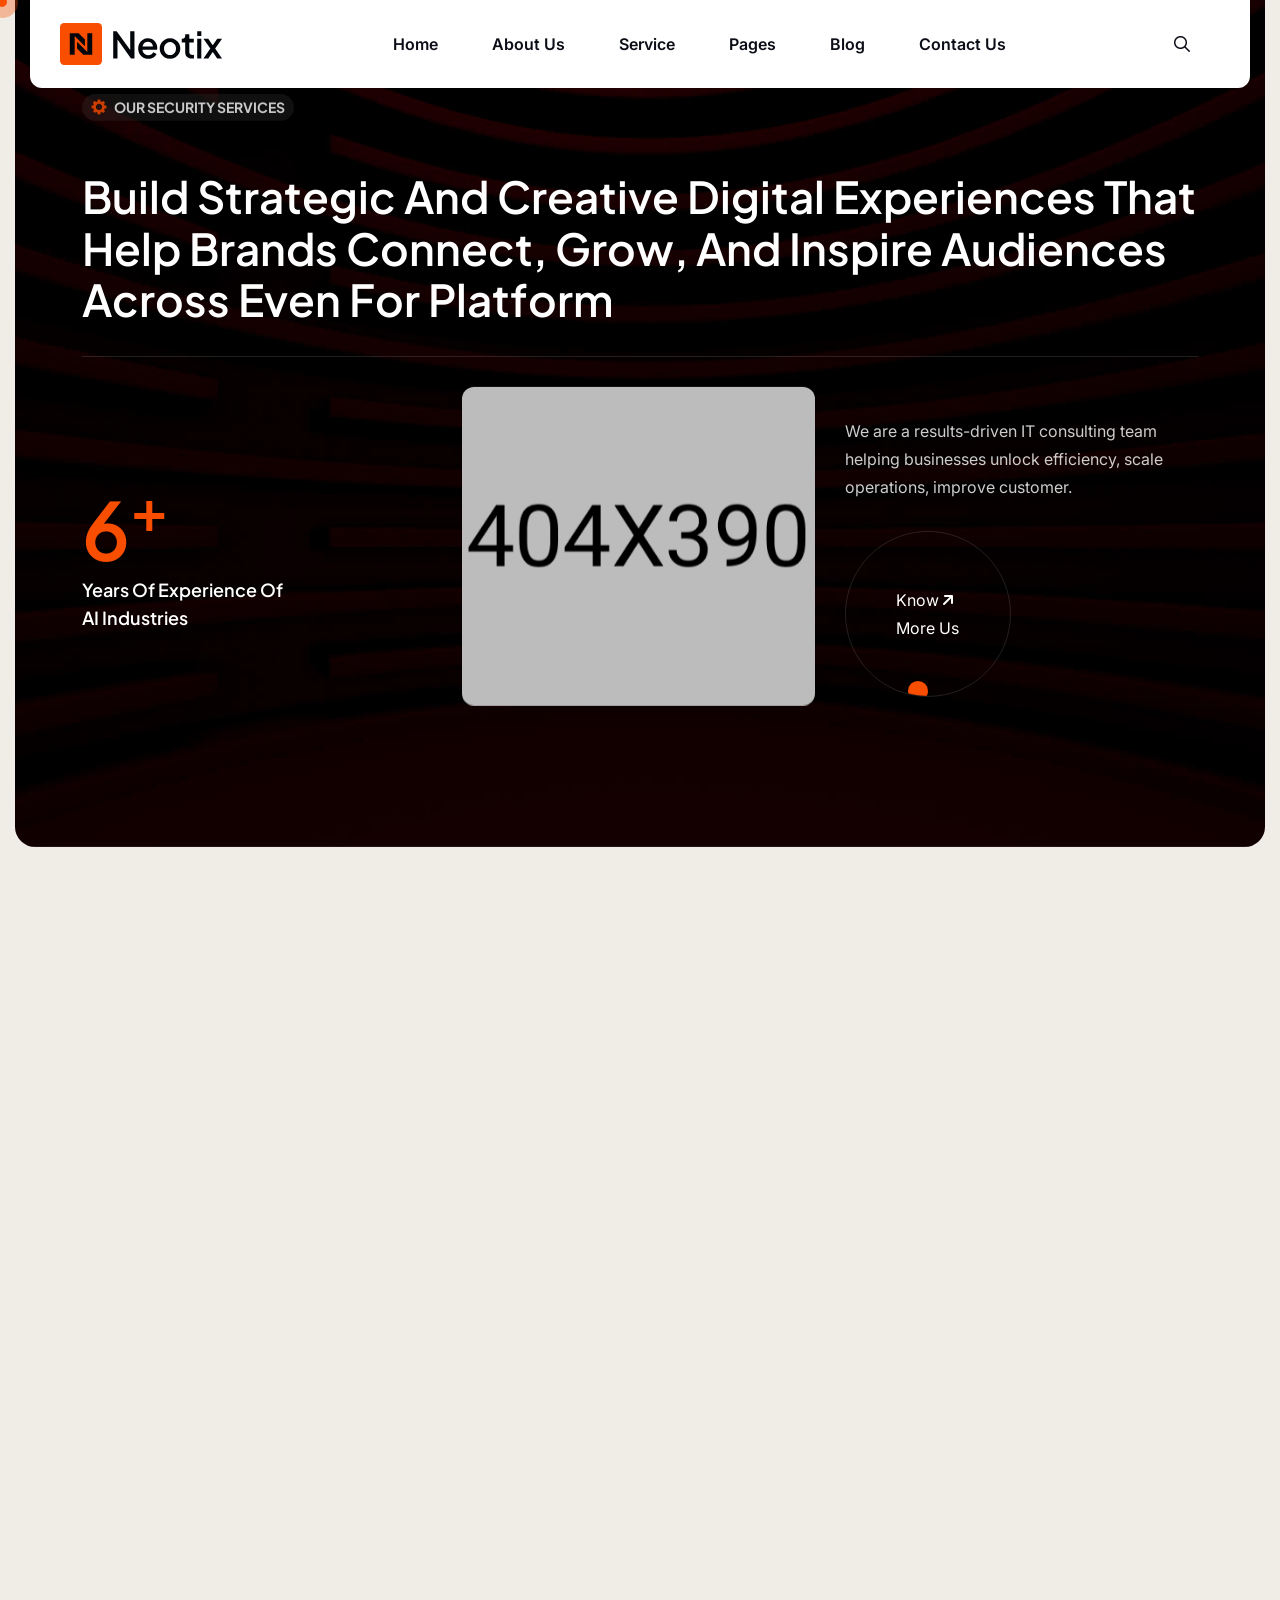
==== buyer-file/neotix/index-4.html @ d34c9cdc "update remove video player" ====
<!DOCTYPE html>
<html lang="en">
    <!--<< Header Area >>-->
    <head>
        <!-- ========== Meta Tags ========== -->
        <meta charset="UTF-8">
        <meta http-equiv="X-UA-Compatible" content="IE=edge">
        <meta name="viewport" content="width=device-width, initial-scale=1">
        <meta name="author" content="Gramentheme">
        <meta name="description" content="Brevon - Multipurpose Business HTML Template">
        <!-- ======== Page title ============ -->
        <title>Neotix - IT Service & Solution HTML Template</title>
        <!--<< Favcion >>-->
        <link rel="shortcut icon" href="assets/img/favicon.svg">
        <!--<< Bootstrap min.css >>-->
        <link rel="stylesheet" href="assets/css/bootstrap.min.css">
        <!--<< All Min Css >>-->
        <link rel="stylesheet" href="assets/css/all.min.css">
        <!--<< Animate.css >>-->
        <link rel="stylesheet" href="assets/css/animate.css">
        <!--<< Magnific Popup.css >>-->
        <link rel="stylesheet" href="assets/css/magnific-popup.css">
        <!--<< MeanMenu.css >>-->
        <link rel="stylesheet" href="assets/css/meanmenu.css">
        <!--<< Swiper Bundle.css >>-->
        <link rel="stylesheet" href="assets/css/swiper-bundle.min.css">
        <!--<< Nice Select.css >>-->
        <link rel="stylesheet" href="assets/css/nice-select.css">
        <!--<< Main.css >>-->
        <link rel="stylesheet" href="assets/css/main.css">
    </head>
    <body>

        <!-- Preloader Start -->
        <div id="preloader" class="preloader">
            <div class="animation-preloader">
                <div class="spinner">                
                </div>
                <div class="txt-loading">
                    <span data-text-preloader="N" class="letters-loading">
                        N
                    </span>
                    <span data-text-preloader="E" class="letters-loading">
                        E
                    </span>
                    <span data-text-preloader="O" class="letters-loading">
                        O
                    </span>
                    <span data-text-preloader="T" class="letters-loading">
                        T
                    </span>
                    <span data-text-preloader="I" class="letters-loading">
                        I
                    </span>
                    <span data-text-preloader="X" class="letters-loading">
                        X
                    </span>
                </div>
                <p class="text-center">Loading</p>
            </div>
            <div class="loader">
                <div class="row">
                    <div class="col-3 loader-section section-left">
                        <div class="bg"></div>
                    </div>
                    <div class="col-3 loader-section section-left">
                        <div class="bg"></div>
                    </div>
                    <div class="col-3 loader-section section-right">
                        <div class="bg"></div>
                    </div>
                    <div class="col-3 loader-section section-right">
                        <div class="bg"></div>
                    </div>
                </div>
            </div>
        </div>

        <!-- Back To Top Start -->
        <button id="back-top" class="back-to-top">
            <i class="fa-regular fa-arrow-up"></i>
        </button>

        <!-- GT MouseCursor Start -->
        <div class="mouseCursor cursor-outer"></div>
        <div class="mouseCursor cursor-inner"></div>

       
         <!-- Offcanvas Area Start -->
        <div class="fix-area">
            <div class="offcanvas__info">
                <div class="offcanvas__wrapper">
                    <div class="offcanvas__content">
                        <div class="offcanvas__top mb-5 d-flex justify-content-between align-items-center">
                            <div class="offcanvas__logo">
                                <a href="index.html">
                                    <img src="assets/img/logo/black-logo.svg" alt="logo-img">
                                </a>
                            </div>
                            <div class="offcanvas__close">
                                <button>
                                <i class="fas fa-times"></i>
                                </button>
                            </div>
                        </div>
                        <p class="text d-none d-xl-block">
                            Nullam dignissim, ante scelerisque the  is euismod fermentum odio sem semper the is erat, a feugiat leo urna eget eros. Duis Aenean a imperdiet risus.
                        </p>
                        <div class="mobile-menu fix mb-3"></div>
                        <div class="offcanvas__contact d-xl-block">
                            <h4 class="d-xl-block">Contact Info</h4>
                            <ul class="d-xl-block">
                                <li class="d-flex align-items-center">
                                    <div class="offcanvas__contact-icon">
                                        <i class="fal fa-map-marker-alt"></i>
                                    </div>
                                    <div class="offcanvas__contact-text">
                                        <a target="_blank" href="#">Main Street, Melbourne, Australia</a>
                                    </div>
                                </li>
                                <li class="d-flex align-items-center">
                                    <div class="offcanvas__contact-icon mr-15">
                                        <i class="fal fa-envelope"></i>
                                    </div>
                                    <div class="offcanvas__contact-text">
                                        <a href="mailto:info@example.com"><span class="mailto:info@example.com">info@example.com</span></a>
                                    </div>
                                </li>
                                <li class="d-flex align-items-center">
                                    <div class="offcanvas__contact-icon mr-15">
                                        <i class="fal fa-clock"></i>
                                    </div>
                                    <div class="offcanvas__contact-text">
                                        <a target="_blank" href="#">Mod-friday, 09am -05pm</a>
                                    </div>
                                </li>
                                <li class="d-flex align-items-center">
                                    <div class="offcanvas__contact-icon mr-15">
                                        <i class="far fa-phone"></i>
                                    </div>
                                    <div class="offcanvas__contact-text">
                                        <a href="tel:+11002345909">+11002345909</a>
                                    </div>
                                </li>
                            </ul>
                            <div class="social-icon d-flex align-items-center">
                                <a href="#"><i class="fab fa-facebook-f"></i></a>
                                <a href="#"><i class="fab fa-twitter"></i></a>
                                <a href="#"><i class="fab fa-youtube"></i></a>
                                <a href="#"><i class="fab fa-linkedin-in"></i></a>
                            </div>
                        </div>
                    </div>
                </div>
            </div>
        </div>
        <div class="offcanvas__overlay"></div>

        <!-- Header Section Start -->
        <header id="header-sticky" class="header-1 header-2 header-3 header-4">
            <div class="container-fluid">
                <div class="mega-menu-wrapper">
                    <div class="header-main">
                        <div class="header-left">
                            <div class="logo">
                            <a href="index.html" class="header-logo-4">
                                <img src="assets/img/logo/black-logo.svg" alt="logo-img">
                            </a>
                        </div>
                        </div>
                        <div class="mean__menu-wrapper">
                                <div class="main-menu">
                                    <nav id="mobile-menu">
                                        <ul>
                                            <li class="has-dropdown active menu-thumb">
                                                <a href="index.html">
                                                    Home 
                                                </a>
                                                <ul class="submenu has-homemenu">
                                                    <li>
                                                        <div class="homemenu-items">
                                                            <div class="homemenu">
                                                                <div class="homemenu-thumb">
                                                                    <img src="assets/img/header/home-1.jpg" alt="img">
                                                                    <div class="demo-button">
                                                                         <a href="index.html" class="theme-btn">
                                                                            Multi Page 
                                                                        </a>
                                                                    </div>
                                                                </div>
                                                                <div class="homemenu-content text-center">
                                                                        <h4 class="homemenu-title">
                                                                      IT Solution
                                                                    </h4>
                                                                </div>
                                                            </div>
                                                            <div class="homemenu">
                                                                <div class="homemenu-thumb mb-15">
                                                                    <img src="assets/img/header/home-2.jpg" alt="img">
                                                                    <div class="demo-button">
                                                                        <a href="index-2.html" class="theme-btn">
                                                                            Multi Page 
                                                                        </a>
                                                                    </div>
                                                                </div>
                                                                <div class="homemenu-content text-center">
                                                                        <h4 class="homemenu-title">
                                                                       IT Consulting
                                                                    </h4>
                                                                </div>
                                                            </div>
                                                            <div class="homemenu">
                                                                <div class="homemenu-thumb mb-15">
                                                                    <img src="assets/img/header/home-3.jpg" alt="img">
                                                                    <div class="demo-button">
                                                                        <a href="index-3.html" class="theme-btn">
                                                                            Multi Page 
                                                                        </a>
                                                                    </div>
                                                                </div>
                                                                <div class="homemenu-content text-center">
                                                                    <h4 class="homemenu-title">
                                                                       Cyber Security
                                                                    </h4>
                                                                </div>
                                                            </div>
                                                            <div class="homemenu">
                                                                <div class="homemenu-thumb mb-15">
                                                                    <img src="assets/img/header/home-4.jpg" alt="img">
                                                                    <div class="demo-button">
                                                                        <a href="index-4.html" class="theme-btn">
                                                                            Multi Page 
                                                                        </a>
                                                                    </div>
                                                                </div>
                                                                <div class="homemenu-content text-center">
                                                                    <h4 class="homemenu-title">
                                                                       Ai
                                                                    </h4>
                                                                </div>
                                                            </div>
                                                        </div>
                                                    </li>
                                                </ul>
                                            </li>
                                            <li class="has-dropdown active d-xl-none">
                                                <a href="index.html" class="border-none">
                                                Home
                                                </a>
                                                <ul class="submenu">
                                                    <li><a href="index.html">Home 01</a></li>
                                                    <li><a href="index-2.html">Home 02</a></li>
                                                    <li><a href="index-3.html">Home 03</a></li>
                                                    <li><a href="index-4.html">Home 04</a></li>
                                                </ul>
                                            </li>
                                             <li>
                                                <a href="about.html">About Us</a>
                                                </li>
                                                    <li class="has-dropdown">
                                                    <a href="service-details.html">
                                                        Service
                                                    </a>
                                                    <ul class="submenu">
                                                        <li><a href="service.html"> Our Service</a></li>
                                                        <li><a href="service-details.html">Service Details</a></li>
                                                    </ul>
                                                </li>
                                             <li class="has-dropdown">
                                                <a href="news-details.html">
                                                    Pages
                                                </a>
                                                <ul class="submenu">
                                                    
<li>
                                                        <a href="project-details.html">
                                                            Portfolio
                                                            <i class="fas fa-angle-right"></i>
                                                        </a>
                                                        <ul class="submenu">
                                                            <li><a href="project.html">Our Portfolio</a></li>
                                                            <li>
                                                                <a href="project-details.html">Portfolio Details</a>
                                                            </li>
                                                        </ul>
                                                    </li>
                                                    <li class="has-dropdown">
                                                        <a href="team-details.html">
                                                            Team
                                                            <i class="fas fa-angle-right"></i>
                                                        </a>
                                                        <ul class="submenu">
                                                            <li><a href="team.html">Our Team</a></li>
                                                            <li><a href="team-details.html">Team Details</a></li>
                                                        </ul>
                                                    </li>
                                                    <li><a href="pricing.html">Our Pricing</a></li>
                                                    <li><a href="faq.html">Our Faq</a></li>
                                                    <li><a href="404.html">404 Page</a></li>
                                                </ul>
                                            </li>
                                           <li>
                                                <a href="news-details.html">
                                                    Blog
                                                </a>
                                                <ul class="submenu">
                                                    <li><a href="news-grid.html">Blog Grid</a></li>
                                                    <li><a href="news.html">Blog Standard</a></li>
                                                    <li><a href="news-details.html">Blog Details</a></li>
                                                </ul>
                                            </li>
                                            <li>
                                                <a href="contact.html">Contact Us</a>
                                            </li>
                                        </ul>
                                    </nav>
                                </div>
                            </div> 
                          <div class="header-right d-flex justify-content-end align-items-center">
                            <div class="menu_search">
                                <button class="search_btn"><i class="far fa-search"></i></button>
                            </div>
                            <div class="header-btn">
                                <div class="header-button">
                                <a href="contact.html" class="theme-btn">
                                   Get In Touch <i class="fa-solid fa-arrow-up-right"></i>
                                </a>
                            </div>
                            <div class="header__hamburger d-xl-none my-auto">
                                <div class="sidebar__toggle">
                                    <i class="fas fa-bars"></i>
                                </div>
                              </div>
                            </div>
                        </div>
                    </div>
                </div>
            </div>
        </header>

        <!-- start: Search Popup -->
        <div class="search_popup">
            <div class="container">
            <div class="row">
                <div class="col-xxl-12">
                <div class="search_wrapper">
                    <div class="search_top d-flex align-items-center">
                    <div class="search_logo">
                        <a href="index.html">
                        <img src="assets/img/logo/white-logo.svg" alt="img">
                        </a>
                    </div>
                    <div class="search_close">
                        <button type="button" class="search_close_btn">
                        <i class="fa-thin fa-times"></i>
                        </button>
                    </div>
                    </div>
                    <div class="search_form">
                    <form action="#">
                        <div class="search_input">
                        <input class="search-input-field" type="text" placeholder="Type here to search...">
                        <span class="search-focus-border"></span>
                        <button type="submit">
                            <svg width="20" height="20" viewBox="0 0 20 20" fill="none" xmlns="http://www.w3.org/2000/svg">
                            <path
                                d="M9.55 18.1C14.272 18.1 18.1 14.272 18.1 9.55C18.1 4.82797 14.272 1 9.55 1C4.82797 1 1 4.82797 1 9.55C1 14.272 4.82797 18.1 9.55 18.1Z"
                                stroke="currentColor" stroke-width="1.5" stroke-linecap="round" stroke-linejoin="round" />
                            <path d="M19.0002 19.0002L17.2002 17.2002" stroke="currentColor" stroke-width="1.5"
                                stroke-linecap="round" stroke-linejoin="round" />
                            </svg>
                        </button>
                        </div>
                    </form>
                    </div>
                </div>
                </div>
            </div>
            </div>
        </div>
        <div class="search-popup-overlay"></div>

        
        <div id="smooth-wrapper">
            <div id="smooth-content">

                
                 <!-- Hero Section Start -->
                <section class="hero-section hero-4 fix">
                    <div class="hero-shape">
                        <img src="assets/img/home-4/hero/shape.png" alt="img">
                    </div>
                    <div class="container">
                        <div class="row g-4 justify-content-center">
                            <div class="col-lg-10">
                                <div class="hero-content">
                                    <span class="sub">
                                        <img src="assets/img/home-4/hero/star.png" alt="img">
                                        our security services
                                    </span>
                                    <h1>
                                        Transforming ideas into <span>intelligent</span> <b>product</b>
                                    </h1>
                                    <p>
                                        Unlock the power of artificial intelligence to accelerate innovation.Our systems analyze, adapt, and deliver results that truly matter.
                                    </p>
                                    <div class="hero-button">
                                        <a href="contact.html" class="theme-btn">
                                            Get started now <i class="fa-solid fa-arrow-up-right"></i>
                                        </a>
                                        <a href="contact.html" class="theme-btn style-btn">
                                            Let’s talk <i class="fa-solid fa-arrow-up-right"></i>
                                        </a>
                                    </div>
                                </div>
                            </div>
                        </div>
                    </div>
                </section>

                <!-- Marque-Bg Section Start -->
                <div class="marque-bg-section-4 bg-cover" style="background-image: url(assets/img/home-4/hero/bg.jpg);">
                    <div class="marquee">
                        <div class="marquee-group">
                             <div class="hover-image bg-cover" style="background-image: url('assets/img/home-4/hero/ball.png');"></div>
                            <div class="text">
                                <img src="assets/img/home-4/hero/star-2.png" alt="img">
                                Consulting
                            </div>
                            <div class="text">
                                <img src="assets/img/home-4/hero/star-2.png" alt="img">
                                Technology
                            </div>
                            <div class="text">
                                <img src="assets/img/home-4/hero/star-2.png" alt="img">
                                Innovation
                            </div>
                        </div>
                        <div class="marquee-group">
                             <div class="hover-image bg-cover" style="background-image: url('assets/img/home-4/hero/ball.png');"></div>
                            <div class="text">
                                <img src="assets/img/home-4/hero/star-2.png" alt="img">
                                Consulting
                            </div>
                            <div class="text">
                                <img src="assets/img/home-4/hero/star-2.png" alt="img">
                                Technology
                            </div>
                            <div class="text">
                                <img src="assets/img/home-4/hero/star-2.png" alt="img">
                                Innovation
                            </div>
                        </div>
                        <div class="marquee-group">
                             <div class="hover-image bg-cover" style="background-image: url('assets/img/home-4/hero/ball.png');"></div>
                            <div class="text">
                                <img src="assets/img/home-4/hero/star-2.png" alt="img">
                                Consulting
                            </div>
                            <div class="text">
                                <img src="assets/img/home-4/hero/star-2.png" alt="img">
                                Technology
                            </div>
                            <div class="text">
                                <img src="assets/img/home-4/hero/star-2.png" alt="img">
                                Innovation
                            </div>
                        </div>
                        <div class="marquee-group">
                             <div class="hover-image bg-cover" style="background-image: url('assets/img/home-4/hero/ball.png');"></div>
                            <div class="text">
                                <img src="assets/img/home-4/hero/star-2.png" alt="img">
                                Consulting
                            </div>
                            <div class="text">
                                <img src="assets/img/home-4/hero/star-2.png" alt="img">
                                Technology
                            </div>
                            <div class="text">
                                <img src="assets/img/home-4/hero/star-2.png" alt="img">
                                Innovation
                            </div>
                        </div>
                        <div class="marquee-group">
                             <div class="hover-image bg-cover" style="background-image: url('assets/img/home-4/hero/ball.png');"></div>
                            <div class="text">
                                <img src="assets/img/home-4/hero/star-2.png" alt="img">
                                Consulting
                            </div>
                            <div class="text">
                                <img src="assets/img/home-4/hero/star-2.png" alt="img">
                                Technology
                            </div>
                            <div class="text">
                                <img src="assets/img/home-4/hero/star-2.png" alt="img">
                                Innovation
                            </div>
                        </div>
                    </div>
                </div>

                <!-- Service Section Start -->
                <section class="service-section-4 section-padding fix">
                    <div class="container">
                        <div class="service-wrapper-4">
                            <div class="row g-4 align-items-center">
                                <div class="col-lg-4">
                                    <div class="service-left-content">
                                        <div class="section-title mb-0">
                                            <span class="sub-title wow fadeInUp">
                                                <img src="assets/img/home-4/hero/setting.png" alt="img">
                                                our security services
                                            </span>
                                            <h2 class="text-anim">
                                                Strengening Your Secu Posture
                                            </h2>
                                        </div>
                                        <p class="text">
                                            Businesses to thrive in changing digital world. With over a decade.
                                        </p>
                                        <a href="service-details.html" class="theme-btn">
                                            Know more us <i class="fa-solid fa-arrow-up-right"></i>
                                        </a>
                                    </div>
                                </div>
                                <div class="col-lg-8">
                                    <div class="row g-4">
                                        <div class="col-lg-6 col-md-6">
                                            <div class="service-card-items-4">
                                                <div class="icon">
                                                    <img src="assets/img/home-4/icon/01.svg" alt="img">
                                                </div>
                                                <div class="content">
                                                    <h3>
                                                        <a href="service-details.html">Threat detection</a>
                                                    </h3>
                                                    <p>
                                                        Early identification of suspicious activities across your system. Our intelligent monitoring engine constantly scans networks and endpoints to detect malware.
                                                    </p>
                                                </div>
                                            </div>
                                        </div>
                                        <div class="col-lg-6 col-md-6">
                                            <div class="service-card-items-4">
                                                <div class="icon">
                                                    <img src="assets/img/home-4/icon/02.svg" alt="img">
                                                </div>
                                                <div class="content">
                                                    <h3><a href="service-details.html">Data encryption</a></h3>
                                                    <p>
                                                        Protect sensitive data with enterprise-grade encryption. We secure every file, transaction, and communication channel so your information stays unreadable.
                                                    </p>
                                                </div>
                                            </div>
                                        </div>
                                        <div class="col-lg-6 col-md-6">
                                            <div class="service-card-items-4">
                                                <div class="icon">
                                                    <img src="assets/img/home-4/icon/03.svg" alt="img">
                                                </div>
                                                <div class="content">
                                                    <h3>
                                                        <a href="service-details.html">Vulnerability management</a>
                                                    </h3>
                                                    <p>
                                                        Stay ahead of cyber risks with automated vulnerability scanning and patching. We identify system weaknesses, outdated software, and potential.
                                                    </p>
                                                </div>
                                            </div>
                                        </div>
                                        <div class="col-lg-6 col-md-6">
                                            <div class="service-card-items-4">
                                                <div class="icon">
                                                    <img src="assets/img/home-4/icon/04.svg" alt="img">
                                                </div>
                                                <div class="content">
                                                    <h3>
                                                        <a href="service-details.html">Access control</a>
                                                    </h3>
                                                    <p>
                                                        Define who gets access to what—with precision. Our advanced access control system uses multi-factor authentication, role-based permissions, and continuous.
                                                    </p>
                                                </div>
                                            </div>
                                        </div>
                                    </div>
                                </div>
                            </div>
                        </div>
                    </div>
                </section>
    
                <!-- Brand Section Start -->
                <div class="brand-section-4">
                    <div class="swiper brand-slider">
                        <div class="swiper-wrapper">
                            <div class="swiper-slide">
                                <div class="brand-box-1">
                                <span class="brand-img-1">
                                    <img src="assets/img/home-1/brand/brand-1.png" alt="img">
                                </span>
                                <span class="brand-img-1">
                                    <img src="assets/img/home-1/brand/brand-1.png" alt="img">
                                </span>
                                </div>
                            </div>
                             <div class="swiper-slide">
                                <div class="brand-box-1">
                                <span class="brand-img-1">
                                    <img src="assets/img/home-1/brand/brand-2.png" alt="img">
                                </span>
                                <span class="brand-img-1">
                                    <img src="assets/img/home-1/brand/brand-2.png" alt="img">
                                </span>
                                </div>
                            </div>
                             <div class="swiper-slide">
                                <div class="brand-box-1">
                                <span class="brand-img-1">
                                    <img src="assets/img/home-1/brand/brand-3.png" alt="img">
                                </span>
                                <span class="brand-img-1">
                                    <img src="assets/img/home-1/brand/brand-3.png" alt="img">
                                </span>
                                </div>
                            </div>
                             <div class="swiper-slide">
                                <div class="brand-box-1">
                                <span class="brand-img-1">
                                    <img src="assets/img/home-1/brand/brand-4.png" alt="img">
                                </span>
                                <span class="brand-img-1">
                                    <img src="assets/img/home-1/brand/brand-4.png" alt="img">
                                </span>
                                </div>
                            </div>
                             <div class="swiper-slide">
                                <div class="brand-box-1">
                                <span class="brand-img-1">
                                    <img src="assets/img/home-1/brand/brand-5.png" alt="img">
                                </span>
                                <span class="brand-img-1">
                                    <img src="assets/img/home-1/brand/brand-5.png" alt="img">
                                </span>
                                </div>
                            </div>
                             <div class="swiper-slide">
                                <div class="brand-box-1">
                                <span class="brand-img-1">
                                    <img src="assets/img/home-1/brand/brand-6.png" alt="img">
                                </span>
                                <span class="brand-img-1">
                                    <img src="assets/img/home-1/brand/brand-6.png" alt="img">
                                </span>
                                </div>
                            </div>
                        </div>
                    </div>
                </div>

                <!-- About Section Start -->
                <section class="about-section-4 section-padding fix bg-cover" style="background-image: url(assets/img/home-4/about-bg.jpg);">
                    <div class="container">
                        <div class="section-title">
                            <span class="sub-title style-2 text-white wow fadeInUp">
                                <img src="assets/img/home-1/hero/setting.png" alt="img">
                                our security services
                            </span>
                            <h2 class="text-white tx-title sec_title  tz-itm-title tz-itm-anim">
                                Build Strategic And Creative Digital <br> Experiences That Help Brands Connect, <br> Grow, And Inspire Audiences Across <br> Even For Platform
                            </h2>
                        </div>
                        <div class="about-wrapper-4">
                            <div class="row g-4 align-items-center">
                                <div class="col-xl-4 col-lg-3">
                                    <div class="count-item">
                                        <h2><span class="count">20</span><sup>+</sup></h2>
                                        <h5>
                                            Years of Experience of <br> AI Industries
                                        </h5>
                                    </div>
                                </div>
                                <div class="col-xl-8 col-lg-9">
                                    <div class="about-right-item">
                                        <div class="about-image">
                                            <img data-speed=".8" src="assets/img/home-4/about.jpg" alt="img">
                                        </div>
                                        <div class="content">
                                            <p>
                                                We are a results-driven IT consulting team helping businesses unlock efficiency, scale operations, improve customer.
                                            </p>
                                            <a class="theme-btn-main hover-text-heading tw-hover-btn" href="about.html">
                                                <span class="theme-btn-text"> Know <span class="theme-btn-icon">
                                                    <i class="fa-solid fa-arrow-up-right"></i>
                                                </span> <br> More Us </span>
                                                <i class="tw-btn-circle-dot"></i>
                                            </a>
                                        </div>
                                    </div>
                                </div>
                            </div>
                        </div>
                    </div>
                </section>

                <!-- Pricing Section Start -->
                <section class="pricing-section-4 section-padding fix">
                    <div class="container">
                        <div class="section-title-area">
                            <div class="section-title mb-0">
                                <span class="sub-title wow fadeInUp">
                                    <img src="assets/img/home-1/hero/setting.png" alt="img">
                                    Our Pricing
                                </span>
                                <h2 class="text-anim">
                                    Crafting Web Experiences <br> With AI Power.
                                </h2>
                            </div>
                            <div class="content">
                                <p class="mb-3">
                                    Businesses to thrive in changing digital <br> world. With over a decade.
                                </p>
                                <a href="pricing.html" class="theme-btn">
                                   Know more us <i class="fa-solid fa-arrow-up-right"></i>
                                </a>
                            </div>
                        </div>
                        <div class="row g-4"> <div class="col-xl-3 col-lg-6 col-md-6 d-flex">
        <div class="pricing-card-items-4 d-flex flex-column w-100">
            <div class="pricing-header">
                <h3>Software solution</h3>
                <p>Early identification of suspicious activi across your system. Our intelligent monitoring engine constantly scans networks.</p>
            </div>
            <div class="flex-grow-1"> <ul class="pricing-list">
                    <li>Application development</li>
                    <li>Mobile app development</li>
                    <li>SaaS product development</li>
                    <li>Enterprise software</li>
                    <li>API development</li>
                </ul>
            </div>
            <div class="pricing-button mt-4"> <a href="pricing.html" class="theme-btn">
                    Get started today <i class="fa-solid fa-arrow-up-right"></i>
                </a>
            </div>
        </div>
    </div>

    <div class="col-xl-3 col-lg-6 col-md-6 d-flex">
        <div class="pricing-card-items-4 d-flex flex-column w-100">
            <div class="pricing-header">
                <h3>Tech solution</h3>
                <p>Early identification of suspicious activi across your system. Our intelligent monitoring engine constantly scans networks.</p>
            </div>
            <div class="flex-grow-1">
                <ul class="pricing-list">
                    <li>Application development</li>
                    <li>Mobile app development</li>
                    <li>SaaS product development</li>
                    <li>Enterprise software</li>
                    <li>API development</li>
                </ul>
            </div>
            <div class="pricing-button mt-4">
                <a href="pricing.html" class="theme-btn">
                    Get started today <i class="fa-solid fa-arrow-up-right"></i>
                </a>
            </div>
        </div>
    </div>

    <div class="col-xl-3 col-lg-6 col-md-6 d-flex">
        <div class="pricing-card-items-4 d-flex flex-column w-100">
            <div class="pricing-header">
                <h3>IT consulting</h3>
                <p>Early identification of suspicious activi across your system. Our intelligent monitoring engine constantly scans networks.</p>
            </div>
            <div class="flex-grow-1">
                <ul class="pricing-list">
                    <li>Application development</li>
                    <li>Mobile app development</li>
                    <li>SaaS product development</li>
                    <li>Enterprise software</li>
                    <li>API development</li>
                </ul>
            </div>
            <div class="pricing-button mt-4">
                <a href="pricing.html" class="theme-btn">
                    Get started today <i class="fa-solid fa-arrow-up-right"></i>
                </a>
            </div>
        </div>
    </div>

    <div class="col-xl-3 col-lg-6 col-md-6 d-flex">
        <div class="pricing-card-items-4 d-flex flex-column w-100">
            <div class="pricing-header">
                <h3>Cloud Services</h3>
                <p>Robust cloud infrastructure and management to ensure your business stays online and scales effortlessly.</p>
            </div>
            <div class="flex-grow-1">
                <ul class="pricing-list">
                    <li>Cloud Migration</li>
                    <li>AWS/Azure Management</li>
                    <li>Cloud Security</li>
                    <li>Server Maintenance</li>
                    <li>Backup Solutions</li>
                </ul>
            </div>
            <div class="pricing-button mt-4">
                <a href="pricing.html" class="theme-btn">
                    Get started today <i class="fa-solid fa-arrow-up-right"></i>
                </a>
            </div>
        </div>
    </div>

</div>
                    </div>
                </section>

            

                <!-- Testimonial Section Start -->
                <section class="testimonial-section-4 section-padding fix pb-0">
                    <div class="container">
                        <div class="section-title text-center">
                            <span class="sub-title wow fadeInUp">
                                <img src="assets/img/home-1/hero/setting.png" alt="img">
                                    CLIENT TESTIMONIALS
                            </span>
                            <h2 class="text-anim">
                                Crafting Web Experiences <br> with AI Power.
                            </h2>
                        </div>
                    </div>
                    <div class="array-button">
                        <button class="array-prev"><i class="fa-solid fa-chevron-left"></i></button>
                        <button class="array-next"><i class="fa-solid fa-chevron-right"></i></button>
                    </div>
                    <div class="swiper testimonial-slider-4">
                        <div class="swiper-wrapper">
                            <div class="swiper-slide">
                                <div class="testimonial-box-item-4">
                                    <div class="info-item">
                                        <img src="assets/img/home-1/client.jpg" alt="img">
                                        <div class="content">
                                            <h4>Dianne Russell</h4>
                                            <span>Brand Manager</span>
                                        </div>
                                    </div>
                                    <p>
                                        “Businesses to thrive in changing digital world. With over a decade systems that drive growth an efficiency. From IT consulting. Businesses to thrive in changing digital world. With over a decade systems that drive.”
                                    </p>
                                    <div class="star">
                                        <i class="fa-solid fa-star"></i>
                                        <i class="fa-solid fa-star"></i>
                                        <i class="fa-solid fa-star"></i>
                                        <i class="fa-solid fa-star"></i>
                                        <i class="fa-solid fa-star"></i>
                                    </div>
                                </div>
                            </div>
                            <div class="swiper-slide">
                                <div class="testimonial-box-item-4">
                                    <div class="info-item">
                                        <img src="assets/img/home-1/client-1.jpg" alt="img">
                                        <div class="content">
                                            <h4>Dianne Russell</h4>
                                            <span>Brand Manager</span>
                                        </div>
                                    </div>
                                    <p>
                                        “Businesses to thrive in changing digital world. With over a decade systems that drive growth an efficiency. From IT consulting. Businesses to thrive in changing digital world. With over a decade systems that drive.”
                                    </p>
                                    <div class="star">
                                        <i class="fa-solid fa-star"></i>
                                        <i class="fa-solid fa-star"></i>
                                        <i class="fa-solid fa-star"></i>
                                        <i class="fa-solid fa-star"></i>
                                        <i class="fa-solid fa-star"></i>
                                    </div>
                                </div>
                            </div>
                            <div class="swiper-slide">
                                <div class="testimonial-box-item-4">
                                    <div class="info-item">
                                        <img src="assets/img/home-1/client.jpg" alt="img">
                                        <div class="content">
                                            <h4>Dianne Russell</h4>
                                            <span>Brand Manager</span>
                                        </div>
                                    </div>
                                    <p>
                                        “Businesses to thrive in changing digital world. With over a decade systems that drive growth an efficiency. From IT consulting. Businesses to thrive in changing digital world. With over a decade systems that drive.”
                                    </p>
                                    <div class="star">
                                        <i class="fa-solid fa-star"></i>
                                        <i class="fa-solid fa-star"></i>
                                        <i class="fa-solid fa-star"></i>
                                        <i class="fa-solid fa-star"></i>
                                        <i class="fa-solid fa-star"></i>
                                    </div>
                                </div>
                            </div>
                            <div class="swiper-slide">
                                <div class="testimonial-box-item-4">
                                    <div class="info-item">
                                        <img src="assets/img/home-1/client-1.jpg" alt="img">
                                        <div class="content">
                                            <h4>Dianne Russell</h4>
                                            <span>Brand Manager</span>
                                        </div>
                                    </div>
                                    <p>
                                        “Businesses to thrive in changing digital world. With over a decade systems that drive growth an efficiency. From IT consulting. Businesses to thrive in changing digital world. With over a decade systems that drive.”
                                    </p>
                                    <div class="star">
                                        <i class="fa-solid fa-star"></i>
                                        <i class="fa-solid fa-star"></i>
                                        <i class="fa-solid fa-star"></i>
                                        <i class="fa-solid fa-star"></i>
                                        <i class="fa-solid fa-star"></i>
                                    </div>
                                </div>
                            </div>
                        </div>
                         <div class="swiper-dot">
                            <div class="dot"></div>
                        </div>
                    </div>
                </section>

                <!-- Project Section Start -->
                <section class="project-section-4 section-padding fix">
                    <div class="container">
                        <div class="section-title">
                            <span class="sub-title wow fadeInUp mb-0">
                                <img src="assets/img/home-1/hero/setting.png" alt="img">
                                our security services
                            </span>
                            <h2 class="text-anim">
                                Explore Latest <br> Creation.
                            </h2>
                        </div>
                        <div class="project-card-wrapper-4">
                            <div class="row">
                                <div class="col-xl-12">
                                    <div class="project-card-items-4 bg-cover" style="background-image: url(assets/img/home-4/project/01.jpg);">
                                        <div class="project-box">
                                            <h3>
                                                <a href="project-details.html">Digital desk</a>
                                            </h3>
                                            <p>
                                                Businesses to thrive in changing digital world. With over a decade systems that drive growth an efficienc digital world.
                                            </p>
                                            <a href="project-details.html" class="arrow-icon">
                                                <i class="fa-solid fa-arrow-up-right"></i>
                                            </a>
                                        </div>
                                    </div>
                                    <div class="project-card-items-4 bg-cover" style="background-image: url(assets/img/home-4/project/02.jpg);">
                                        <div class="project-box">
                                            <h3>
                                                <a href="project-details.html">Smart connect</a>
                                            </h3>
                                            <p>
                                                Businesses to thrive in changing digital world. With over a decade systems that drive growth an efficienc digital world.
                                            </p>
                                            <a href="project-details.html" class="arrow-icon">
                                                <i class="fa-solid fa-arrow-up-right"></i>
                                            </a>
                                        </div>
                                    </div>
                                    <div class="project-card-items-4 bg-cover" style="background-image: url(assets/img/home-4/project/03.jpg);">
                                        <div class="project-box">
                                            <h3>
                                                <a href="project-details.html">Modern route</a>
                                            </h3>
                                            <p>
                                                Businesses to thrive in changing digital world. With over a decade systems that drive growth an efficienc digital world.
                                            </p>
                                            <a href="project-details.html" class="arrow-icon">
                                                <i class="fa-solid fa-arrow-up-right"></i>
                                            </a>
                                        </div>
                                    </div>
                                </div>
                            </div>
                        </div>
                    </div>
                </section>

                 <!-- Faq Section-3 Start -->
               <section class="faq-section section-padding fix">
                   <div class="container">
                       <div class="faq-wrapper-3">
                           <div class="row g-4">
                                <div class="col-lg-4">
                                    <div class="faq-content">
                                        <div class="section-title mb-0">
                                            <span class="sub-title wow fadeInUp">
                                                <img src="assets/img/home-1/hero/setting.png" alt="img">
                                                Our Faq
                                            </span>
                                            <h2 class="text-anim">
                                                FAQ
                                            </h2>
                                        </div>
                                        <p class="text wow fadeInUp" data-wow-delay=".3s">
                                            We are a results-driven IT consulting team helping businesses unlock efficiency.
                                        </p>
                                        <a href="contact.html" class="link-btn wow fadeInUp" data-wow-delay=".5s">
                                            Contact us
                                            <i class="fa-solid fa-arrow-up-right"></i>
                                        </a>
                                    </div>
                                </div>
                                <div class="col-lg-8">
                                    <div class="faq-items-3">
                                        <div class="accordion" id="accordionExample">
                                            <div class="accordion-item wow fadeInUp" data-wow-delay=".3s">
                                                <h2 class="accordion-header" id="headingOne">
                                                    <button class="accordion-button" type="button" data-bs-toggle="collapse"
                                                        data-bs-target="#collapseOne" aria-expanded="true" aria-controls="collapseOne">
                                                    1.  What services does an IT solutions company provide?
                                                    </button>
                                                </h2>
                                                <div id="collapseOne" class="accordion-collapse collapse show"
                                                    aria-labelledby="headingOne" data-bs-parent="#accordionExample" role="region">
                                                    <div class="accordion-body">
                                                        <p>
                                                        IT solution companies offer services like software development, website design, cloud solutions, cybersecurity, IT consulting, network setup, server management, and ongoing technical support. IT solution companies offer services like software development, website design, cloud solutions, cybersecurity, IT consulting, network setup, server management, and ongoing technical support.
                                                        </p>
                                                    </div>
                                                </div>
                                            </div>
                                            <div class="accordion-item wow fadeInUp" data-wow-delay=".5s">
                                                <h2 class="accordion-header" id="headingTwo">
                                                    <button class="accordion-button collapsed" type="button" data-bs-toggle="collapse"
                                                        data-bs-target="#collapseTwo" aria-expanded="false" aria-controls="collapseTwo">
                                                        2. Why does my business need IT support?
                                                    </button>
                                                </h2>
                                                <div id="collapseTwo" class="accordion-collapse collapse" aria-labelledby="headingTwo"
                                                    data-bs-parent="#accordionExample" role="region">
                                                    <div class="accordion-body">
                                                        <p>
                                                        IT solution companies offer services like software development, website design, cloud solutions, cybersecurity, IT consulting, network setup, server management, and ongoing technical support. IT solution companies offer services like software development, website design, cloud solutions, cybersecurity, IT consulting, network setup, server management, and ongoing technical support.
                                                        </p>
                                                    </div>
                                                </div>
                                            </div>
                                            <div class="accordion-item wow fadeInUp" data-wow-delay=".7s">
                                                <h2 class="accordion-header" id="headingthree">
                                                    <button class="accordion-button collapsed" type="button" data-bs-toggle="collapse"
                                                        data-bs-target="#collapsethree" aria-expanded="false"
                                                        aria-controls="collapsethree">
                                                        3. How can IT solutions improve my business productivity?
                                                    </button>
                                                </h2>
                                                <div id="collapsethree" class="accordion-collapse collapse"
                                                    aria-labelledby="headingthree" data-bs-parent="#accordionExample" role="region">
                                                    <div class="accordion-body">
                                                        <p>
                                                            IT solution companies offer services like software development, website design, cloud solutions, cybersecurity, IT consulting, network setup, server management, and ongoing technical support. IT solution companies offer services like software development, website design, cloud solutions, cybersecurity, IT consulting, network setup, server management, and ongoing technical support.
                                                        </p>
                                                    </div>
                                                </div>
                                            </div>
                                            <div class="accordion-item wow fadeInUp" data-wow-delay=".3s">
                                                <h2 class="accordion-header" id="headingfour">
                                                    <button class="accordion-button collapsed" type="button" data-bs-toggle="collapse"
                                                        data-bs-target="#collapsefour" aria-expanded="false"
                                                        aria-controls="collapsefour">
                                                        4. What is cloud computing, and how can it help my business?
                                                    </button>
                                                </h2>
                                                <div id="collapsefour" class="accordion-collapse collapse" aria-labelledby="headingfour"
                                                    data-bs-parent="#accordionExample" role="region">
                                                    <div class="accordion-body">
                                                        <p>
                                                    IT solution companies offer services like software development, website design, cloud solutions, cybersecurity, IT consulting, network setup, server management, and ongoing technical support. IT solution companies offer services like software development, website design, cloud solutions, cybersecurity, IT consulting, network setup, server management, and ongoing technical support.
                                                        </p>
                                                    </div>
                                                </div>
                                            </div>
                                            <div class="accordion-item mb-0 wow fadeInUp" data-wow-delay=".3s">
                                                <h2 class="accordion-header" id="headingfive">
                                                    <button class="accordion-button collapsed" type="button" data-bs-toggle="collapse"
                                                        data-bs-target="#collapsefive" aria-expanded="false"
                                                        aria-controls="collapsefive">
                                                        5. How do you protect my business from cyber threats?
                                                    </button>
                                                </h2>
                                                <div id="collapsefive" class="accordion-collapse collapse" aria-labelledby="headingfive"
                                                    data-bs-parent="#accordionExample" role="region">
                                                    <div class="accordion-body">
                                                        <p>
                                                    IT solution companies offer services like software development, website design, cloud solutions, cybersecurity, IT consulting, network setup, server management, and ongoing technical support. IT solution companies offer services like software development, website design, cloud solutions, cybersecurity, IT consulting, network setup, server management, and ongoing technical support.
                                                        </p>
                                                    </div>
                                                </div>
                                            </div>
                                        </div>
                                    </div>
                                </div>
                           </div>
                       </div>
                   </div>
               </section>
                
                <!-- News Section Start -->
                <section class="news-section fix">
                    <div class="container">
                        <div class="section-title-area">
                            <div class="section-title mb-0">
                                <span class="sub-title wow fadeInUp">
                                    <img src="assets/img/home-1/hero/setting.png" alt="img">
                                    Latest Blog Insights
                                </span>
                                <h2 class="text-anim">
                                    Our Insight Latest News
                                </h2>
                            </div>
                            <a href="news-grid.html" class="theme-btn">
                                More blogs <i class="fa-solid fa-arrow-up-right"></i>
                            </a>
                        </div>
                        <div class="row">
                            <div class="col-xl-4 col-lg-6 col-md-6">
                                <div class="news-card-items tp_fade_anim" data-delay=".3" data-fade-from="left">
                                    <div class="news-image">
                                        <img src="assets/img/home-1/news/01.jpg" alt="img">
                                        <img src="assets/img/home-1/news/01.jpg" alt="img">
                                    </div>
                                    <div class="news-top-content">
                                        <div class="news-content">
                                            <h3>
                                                <a href="news-details.html">
                                                    How modern IT solutions are transforming business productive in 2025.
                                                </a>
                                            </h3>
                                            <span>Nov 1, 2025</span>
                                        </div>
                                         <div class="read-button">
                                                <a href="news-details.html" class="link-btn">
                                                Read more
                                                <i class="fa-solid fa-arrow-up-right"></i>
                                            </a>
                                        </div>
                                    </div>
                                </div>
                            </div>
                            <div class="col-xl-4 col-lg-6 col-md-6">
                                <div class="news-card-items tp_fade_anim" data-delay=".5" data-fade-from="left">
                                    <div class="news-image">
                                        <img src="assets/img/home-1/news/02.jpg" alt="img">
                                        <img src="assets/img/home-1/news/02.jpg" alt="img">
                                    </div>
                                    <div class="news-top-content">
                                        <div class="news-content">
                                            <h3>
                                                <a href="news-details.html">
                                                    Choosing the right cloud platform: AWS vs azure vs google cloud.
                                                </a>
                                            </h3>
                                            <span>Nov 2, 2025</span>
                                        </div>
                                        <div class="read-button">
                                                <a href="news-details.html" class="link-btn">
                                                Read more
                                                <i class="fa-solid fa-arrow-up-right"></i>
                                            </a>
                                        </div>
                                    </div>
                                </div>
                            </div>
                            <div class="col-xl-4 col-lg-6 col-md-6">
                                <div class="news-card-items tp_fade_anim" data-delay=".7" data-fade-from="left">
                                    <div class="news-image">
                                        <img src="assets/img/home-1/news/03.jpg" alt="img">
                                        <img src="assets/img/home-1/news/03.jpg" alt="img">
                                    </div>
                                    <div class="news-top-content">
                                        <div class="news-content">
                                            <h3>
                                                <a href="news-details.html">
                                                    How custom software solutions improve customer experience critical businesses.
                                                </a>
                                            </h3>
                                            <span>Nov 3, 2025</span>
                                        </div>
                                        <div class="read-button">
                                                <a href="news-details.html" class="link-btn">
                                                Read more
                                                <i class="fa-solid fa-arrow-up-right"></i>
                                            </a>
                                        </div>
                                    </div>
                                </div>
                            </div>
                        </div>
                    </div>
                </section>

                <!-- Footer-Newsletter Section Start -->
                <section class="newsletter-section-4 section-padding pb-0">
                    <div class="container">
                        <div class="newsletter-box-4 scale-animation">
                            <h2 class="text-anim">
                                Join Our Community <br> For Updates
                            </h2>
                            <div class="newsletter-content">
                                <form action="#">
                                    <input type="text" placeholder="Email address">
                                </form>
                                <button type="submit" class="theme-btn">
                                        Subscribe now <i class="fa-solid fa-arrow-up-right"></i>
                                </button>
                            </div>
                        </div>
                    </div>
                </section>

                <!-- Footer Section Start -->
                <footer class="footer-section style-2 fix">
                    <div class="footer-area bg-cover" style="background-image: url(assets/img/home-4/footer-bg.jpg);">
                        <div class="container">
                        <div class="footer-widget-wrapper style-4">
                            <div class="row justify-content-between">
                                <div class="col-xl-4 col-lg-5 col-md-6 wow fadeInUp" data-wow-delay=".2s">
                                    <div class="footer-widget-items">
                                        <div class="widget-head">
                                            <a href="index.html" class="footer-logo">
                                                <img src="assets/img/logo/white-logo.svg" alt="img">
                                            </a>
                                        </div>
                                        <div class="footer-content">
                                            <p>
                                                Businesses to thrive in changing digital world. With over a decade systems that drive growth an efficiency. From IT consulting.
                                            </p>
                                           <div class="social-icon">
                                                <a href="#"><i class="fa-brands fa-facebook-f"></i></a>
                                                <a href="#"><i class="fa-brands fa-linkedin-in"></i></a>
                                                <a href="#"><i class="fa-brands fa-twitter"></i></a>
                                                <a href="#"><i class="fa-brands fa-youtube"></i></a>
                                            </div>
                                        </div>
                                    </div>
                                </div>
                                <div class="col-xl-2 col-lg-3 col-md-6 wow fadeInUp" data-wow-delay=".4s">
                                    <div class="footer-widget-items">
                                        <div class="widget-head">
                                            <h3>Company</h3>
                                        </div>
                                        <ul class="list-area">
                                            <li>
                                                <a href="about.html">
                                                    About us
                                                </a>
                                            </li>
                                            <li>
                                                <a href="contact.html">
                                                    Work process
                                                </a>
                                            </li>
                                            <li>
                                                <a href="about.html">
                                                    About us
                                                </a>
                                            </li>
                                            <li>
                                                <a href="team.html">
                                                    Our team
                                                </a>
                                            </li>
                                            <li>
                                                <a href="contact.html">
                                                    Contact
                                                </a>
                                            </li>
                                            <li>
                                                <a href="contact.html">
                                                    Careers
                                                </a>
                                            </li>
                                            <li>
                                                <a href="news.html">
                                                    Blogs
                                                </a>
                                            </li>
                                        </ul>
                                    </div>
                                </div>
                                <div class="col-xl-3 ps-lg-5 col-lg-4 col-md-6 wow fadeInUp" data-wow-delay=".6s">
                                    <div class="footer-widget-items">
                                        <div class="widget-head">
                                            <h3>Recourse</h3>
                                        </div>
                                        <ul class="list-area">
                                            <li>
                                                <a href="service-details.html">
                                                    Future innovations
                                                </a>
                                            </li>
                                            <li>
                                                <a href="service-details.html">
                                                    Smart solutions
                                                </a>
                                            </li>
                                            <li>
                                                <a href="service-details.html">
                                                        IT consulting
                                                </a>
                                            </li>
                                            <li>
                                                <a href="service-details.html">
                                                    NextGen  IT 
                                                </a>
                                            </li>
                                            <li>
                                                <a href="service-details.html">
                                                    Cyber security
                                                </a>
                                            </li>
                                            <li>
                                                <a href="service-details.html">
                                                    Software solution
                                                </a>
                                            </li>
                                        </ul>
                                    </div>
                                </div>
                                <div class="col-xl-3 col-lg-6 col-md-6 wow fadeInUp" data-wow-delay=".8s">
                                    <div class="footer-widget-items">
                                        <div class="widget-head">
                                            <h3>Get in touch</h3>
                                        </div>
                                        <div class="contact-content">
                                            <h6>
                                                United States — <br>
                                                350 Fifth Avenue, 21st Floor <br> New York, NY 10118
                                            </h6>
                                            <h6 class="mt-3 mb-3">
                                                <a href="tel:+5284567592">+528 456-7592</a>
                                            </h6>
                                            <h6>Mon-Fri 9:00am - 5:00pm</h6>
                                        </div>
                                    </div>
                                </div>
                            </div>
                        </div>
                        <div class="footer-bottom-wrapper">
                            <p class="wow fadeInUp" data-wow-delay=".3s">
                               Copyright <span>Neotix.</span> All rights reserved.
                            </p>
                            <ul class="footer-list wow fadeInUp" data-wow-delay=".7s">
                                <li>
                                    <a href="contact.html">Privacy policy</a>
                                </li>
                                <li>।</li>
                                <li>
                                    <a href="contact.html">Terms & conditions</a>
                                </li>
                            </ul>
                        </div>
                    </div>
                    </div>
                </footer>

            </div>
        </div>

       

        
        <!--<< All JS Plugins >>-->
        <script src="assets/js/jquery-3.7.1.min.js"></script>
        <!--<< Viewport Js >>-->
        <script src="assets/js/viewport.jquery.js"></script>
        <!--<< Bootstrap Js >>-->
        <script src="assets/js/bootstrap.bundle.min.js"></script>
        <!--<< Gsap Min Js >>-->
        <script src="assets/js/gsap.min.js"></script>
        <!--<< ScrollTrigger Min Js >>-->
        <script src="assets/js/ScrollTrigger.min.js"></script>
        <!--<< ScrollSmoother Min Js >>-->
        <script src="assets/js/ScrollSmoother.min.js"></script>
        <!--<< ScrollToPlugin Min Js >>-->
        <script src="assets/js/ScrollToPlugin.min.js"></script>
        <!--<< SplitText Min Js >>-->
        <script src="assets/js/SplitText.min.js"></script>
        <!--<< TextPlugin Min Js >>-->
        <script src="assets/js/TextPlugin.js"></script>
         <!--<< Chroma Min Js >>-->
        <script src="assets/js/chroma.min.js"></script>
        <!--<< nice-selec Js >>-->
        <script src="assets/js/jquery.nice-select.min.js"></script>
        <!--<< Waypoints Js >>-->
        <script src="assets/js/jquery.waypoints.js"></script>
        <!--<< Counterup Js >>-->
        <script src="assets/js/jquery.counterup.min.js"></script>
        <!--<< Swiper Slider Js >>-->
        <script src="assets/js/swiper-bundle.min.js"></script>
        <!--<< MeanMenu Js >>-->
        <script src="assets/js/jquery.meanmenu.min.js"></script>
        <!--<< Parallaxie Js >>-->
        <script src="assets/js/parallaxie.js"></script>
        <!--<< Magnific Popup Js >>-->
        <script src="assets/js/jquery.magnific-popup.min.js"></script>
        <!--<< Wow Animation Js >>-->
        <script src="assets/js/wow.min.js"></script>
        <!--<< Main.js >>-->
        <script src="assets/js/main.js"></script>
    </body>
</html>
---- buyer-file/neotix/assets/css/main.css ----
@charset "UTF-8";
/*======================================================================================
Theme Name: Neotix 
Author: Gramentheme
Author URI: https://themeforest.net/user/Gramentheme/portfolio
Description: Neotix - IT Service & Solution HTML Template
Service Html Template 
Version: 1.0.0
=======================================================================================*/
/*======================================================================================
  >> TABLE OF CONTENTS <<
========================================================================================
01. Mixins & Variables
02. Base
03. Components
04. Layouts
05. Sections
======================================================================================*/
/*---------------------------------------
01. Mixins & Variables
---------------------------------------*/
@import url("https://fonts.googleapis.com/css2?family=Plus+Jakarta+Sans:ital,wght@0,200..800;1,200..800&display=swap");
@import url("https://fonts.googleapis.com/css2?family=Inter:ital,opsz,wght@0,14..32,100..900;1,14..32,100..900&display=swap");
:root {
  --body: #fff;
  --black: #000;
  --white: #fff;
  --theme: #F94D00;
  --header: #0B0D17;
  --text: #534F5A;
  --border: #02060A;
  --bg: #EFEDE5;
  --bg2: #0F172A;
  --box-shadow: 0px 1px 14px 0px rgba(0, 0, 0, 0.13);
}

/*---------------------------------------
02. Base
---------------------------------------*/
/* --------------------------------------------
    Template Default Fonts & Fonts Styles
 ---------------------------------------------- */
body {
  font-family: "Inter", sans-serif;
  font-size: 16px;
  font-weight: 400;
  line-height: 28px;
  color: var(--text);
  background-color: var(--bg);
  padding: 0;
  margin: 0;
  overflow-x: hidden;
}
@media (max-width: 575px) {
  body {
    font-size: 14px;
  }
}

ul {
  padding: 0;
  margin: 0;
  list-style: none;
}

button {
  border: none;
  background-color: transparent;
  padding: 0;
}

input:focus {
  color: var(--white);
  outline: none;
}

input {
  color: var(--white);
}

h1,
h2,
h3,
h4,
h5,
h6 {
  font-family: "Plus Jakarta Sans", sans-serif;
  margin: 0px;
  padding: 0;
  color: var(--header);
  transition: all 0.4s ease-in-out;
}

h1 {
  font-size: 80px;
  font-weight: 600;
  line-height: 95%;
  text-transform: capitalize;
}
@media (max-width: 1399px) {
  h1 {
    font-size: 60px;
  }
}
@media (max-width: 1199px) {
  h1 {
    font-size: 55px;
  }
}
@media (max-width: 991px) {
  h1 {
    font-size: 60px;
    line-height: 130% !important;
  }
}
@media (max-width: 767px) {
  h1 {
    font-size: 55px;
  }
}
@media (max-width: 575px) {
  h1 {
    font-size: 44px;
  }
}
@media (max-width: 470px) {
  h1 {
    font-size: 34px;
  }
}

h2 {
  font-size: 48px;
  font-weight: 600;
  line-height: 117%;
}
@media (max-width: 1399px) {
  h2 {
    font-size: 44px;
  }
}
@media (max-width: 1199px) {
  h2 {
    font-size: 40px;
  }
}
@media (max-width: 991px) {
  h2 {
    font-size: 36px;
  }
}
@media (max-width: 767px) {
  h2 {
    font-size: 40px;
  }
}
@media (max-width: 575px) {
  h2 {
    font-size: 30px;
  }
}
@media (max-width: 470px) {
  h2 {
    font-size: 30px;
  }
}

h3 {
  font-size: 24px;
  font-weight: 600;
  line-height: 133%;
  text-transform: capitalize;
}
@media (max-width: 575px) {
  h3 {
    font-size: 20px;
  }
}

h4 {
  font-size: 20px;
  font-weight: 600;
  line-height: 150%;
  text-transform: capitalize;
}

h5 {
  font-size: 18px;
  font-weight: 600;
  text-transform: capitalize;
}

h6 {
  font-size: 16px;
  font-weight: 600;
  text-transform: capitalize;
}

a {
  text-decoration: none;
  outline: none !important;
  cursor: pointer;
  color: var(--header);
  transition: all 0.4s ease-in-out;
}

p {
  margin: 0px;
  transition: all 0.4s ease-in-out;
}

span {
  margin: 0px;
}

.theme-btn {
  position: relative;
  display: inline-flex;
  align-items: center;
  justify-content: center;
  vertical-align: middle;
  -webkit-appearance: none;
  appearance: none;
  outline: none !important;
  border: none;
  font-weight: 700;
  font-size: 16px;
  color: var(--white);
  padding: 16px 40px 14px;
  transition: 0.5s ease-in-out;
  text-transform: capitalize;
  overflow: hidden;
  gap: 5px;
  text-align: center;
  background-color: var(--theme);
  z-index: 1;
  border-radius: 100px;
}
.theme-btn i {
  margin-left: 5px;
}
.theme-btn::before {
  content: "";
  background-color: var(--header);
  position: absolute;
  top: 0;
  left: 0;
  right: 0;
  bottom: 0;
  width: 100%;
  clip-path: circle(0% at 50% 50%);
  transition: all cubic-bezier(0, 0.96, 0.58, 1.1) 0.8s;
  z-index: -1;
}
.theme-btn:hover::before {
  clip-path: circle(100% at 50% 50%);
  transition: all cubic-bezier(0, 0.96, 0.58, 1.1) 4s;
  transition-delay: 200ms;
}
.theme-btn::after {
  content: "";
  background-color: rgba(11, 13, 23, 0.3);
  position: absolute;
  top: 0;
  left: 0;
  right: 0;
  bottom: 0;
  width: 100%;
  clip-path: circle(0% at 50% 50%);
  transition: all cubic-bezier(0, 0.96, 0.58, 1.1) 0.8s;
  z-index: -1;
}
.theme-btn:hover::after {
  clip-path: circle(100% at 50% 50%);
  transition: all cubic-bezier(0, 0.96, 0.58, 1.1) 4s;
}
.theme-btn span {
  font-size: 16px;
  position: relative;
  top: -1px;
  font-weight: 700;
  transition: all 500ms ease;
}
.theme-btn:hover {
  color: var(--white);
}
.theme-btn:hover img {
  filter: brightness(0);
}

.link-btn {
  color: var(--theme);
  font-size: 16px;
  font-weight: 600;
  display: inline-block;
  font-family: "Plus Jakarta Sans", sans-serif;
}
.link-btn i {
  margin-left: 5px;
  color: var(--theme);
}

.tw-hover-btn {
  position: relative;
  overflow: hidden;
}

.theme-btn-main {
  width: 166px;
  height: 166px;
  border-radius: 50%;
  display: flex;
  flex-direction: column;
  align-items: center;
  justify-content: center;
  position: relative;
  cursor: pointer;
  border: 1px solid rgba(255, 255, 255, 0.12);
  color: #fff;
}

.theme-btn-text,
.theme-btn-icon {
  position: relative;
  z-index: 3;
}

.tw-btn-circle-dot {
  position: absolute;
  width: 20px;
  height: 20px;
  border-radius: 50%;
  background: var(--theme);
  transform: translate(-50%, -50%);
  transition: width 0.6s ease, height 0.6s ease;
  pointer-events: none;
  z-index: 1;
  bottom: -15px;
}

/*---------------------------------------
03. Components
---------------------------------------*/
.mean-container a.meanmenu-reveal {
  display: none;
}

.mean-container .mean-nav {
  background: none;
  margin-top: 0;
}

.mean-container .mean-bar {
  padding: 0;
  min-height: auto;
  background: none;
  background: none;
}

.mean-container .mean-nav > ul {
  padding: 0;
  margin: 0;
  width: 100%;
  list-style-type: none;
  display: block !important;
}

.mean-container a.meanmenu-reveal {
  display: none !important;
}

.mean-container .mean-nav ul li a {
  display: block;
  width: 100%;
  padding: 10px 0;
  color: var(--black);
  font-size: 16px;
  font-weight: 500;
  line-height: 2;
  text-transform: capitalize;
  border-bottom: 1px solid rgba(0, 0, 0, 0.2) !important;
  border: none;
}
.mean-container .mean-nav ul li a:hover {
  color: var(--theme);
}

.mean-container .mean-nav ul li .submenu li a {
  border-bottom: none !important;
  font-size: 14px;
  padding: 6px 0;
  color: var(--header);
}

.mean-container .mean-nav ul li a:last-child {
  border-bottom: 0;
}

.mean-container .mean-nav ul li a:hover {
  color: var(--theme);
}

.mean-container .mean-nav ul li a.mean-expand {
  margin-top: 5px;
  padding: 0 !important;
}

.mean-container .mean-nav ul li > a > i {
  display: none;
}

.mean-container .mean-nav ul li > a.mean-expand i {
  display: inline-block;
  font-size: 18px;
}

.mean-container .mean-nav > ul > li:first-child > a {
  border-top: 0;
}

.mean-container .mean-nav ul li a.mean-expand.mean-clicked i {
  transform: rotate(45deg);
  -webkit-transform: rotate(45deg);
  -moz-transform: rotate(45deg);
  -ms-transform: rotate(45deg);
  -o-transform: rotate(45deg);
  transition: all 0.4s ease-in-out;
}

.mean-container .mean-nav ul li .mega-menu li a {
  height: 200px;
  width: 100%;
  padding: 0;
  border-top: 0;
  margin-bottom: 20px;
}

.preloader {
  align-items: center;
  cursor: default;
  display: flex;
  height: 100%;
  justify-content: center;
  position: fixed;
  left: 0;
  top: 0;
  width: 100%;
  z-index: 9999999;
}
.preloader .animation-preloader {
  z-index: 1000;
}
.preloader .animation-preloader .spinner {
  animation: spinner 1s infinite linear;
  border-radius: 50%;
  border: 3px solid rgba(0, 0, 0, 0.2);
  border-top-color: var(--theme);
  height: 9em;
  margin: 0 auto 3.5em auto;
  width: 9em;
}
@media (max-width: 767px) {
  .preloader .animation-preloader .spinner {
    width: 7.5em;
    height: 7.5em;
    margin: 0 auto 1.5em auto;
  }
}
.preloader .animation-preloader .txt-loading {
  font: 500 5em "Plus Jakarta Sans", sans-serif, "Inter", sans-serif;
  text-align: center;
  user-select: none;
  font-family: "Plus Jakarta Sans", sans-serif;
  font-weight: 700;
}
@media (max-width: 767px) {
  .preloader .animation-preloader .txt-loading {
    font-size: 2.5em;
  }
}
.preloader .animation-preloader .txt-loading .letters-loading {
  color: var(--theme);
  position: relative;
}
.preloader .animation-preloader .txt-loading .letters-loading:nth-child(2):before {
  animation-delay: 0.2s;
}
.preloader .animation-preloader .txt-loading .letters-loading:nth-child(3):before {
  animation-delay: 0.4s;
}
.preloader .animation-preloader .txt-loading .letters-loading:nth-child(4):before {
  animation-delay: 0.6s;
}
.preloader .animation-preloader .txt-loading .letters-loading:nth-child(5):before {
  animation-delay: 0.8s;
}
.preloader .animation-preloader .txt-loading .letters-loading:nth-child(6):before {
  animation-delay: 1s;
}
.preloader .animation-preloader .txt-loading .letters-loading:nth-child(7):before {
  animation-delay: 1.2s;
}
.preloader .animation-preloader .txt-loading .letters-loading:nth-child(8):before {
  animation-delay: 1.4s;
}
.preloader .animation-preloader .txt-loading .letters-loading::before {
  animation: letters-loading 4s infinite;
  color: var(--header);
  content: attr(data-text-preloader);
  left: 0;
  opacity: 0;
  font-family: "Plus Jakarta Sans", sans-serif;
  position: absolute;
  top: -3px;
  transform: rotateY(-90deg);
}
.preloader p {
  font-size: 16px;
  font-weight: 500;
  text-transform: uppercase;
  letter-spacing: 8px;
  color: var(--theme);
}
.preloader .loader {
  position: fixed;
  top: 0;
  left: 0;
  width: 100%;
  height: 100%;
  font-size: 0;
  z-index: 1;
  pointer-events: none;
}
.preloader .loader .row {
  height: 100%;
}
.preloader .loader .loader-section {
  padding: 0px;
}
.preloader .loader .loader-section .bg {
  background-color: var(--white);
  height: 100%;
  left: 0;
  width: 100%;
  transition: all 800ms cubic-bezier(0.77, 0, 0.175, 1);
}
.preloader.loaded .animation-preloader {
  opacity: 0;
  transition: 0.3s ease-out;
}
.preloader.loaded .loader-section .bg {
  width: 0;
  transition: 0.7s 0.3s allcubic-bezier(0.1, 0.1, 0.1, 1);
}

.back-to-top {
  background-color: var(--theme);
  width: 50px;
  height: 50px;
  line-height: 40px;
  border-radius: 100px;
  color: var(--white);
  font-size: 16px;
  position: fixed;
  display: inline-block;
  z-index: 9999;
  right: 30px;
  bottom: 30px;
  transition: all 0.4s ease-in-out;
  opacity: 0;
  visibility: hidden;
  transform: translateY(20px);
}
@media (max-width: 575px) {
  .back-to-top {
    display: none;
  }
}
.back-to-top:hover {
  background-color: var(--white);
  color: var(--theme);
}
.back-to-top.show {
  opacity: 1;
  visibility: visible;
  transform: translate(0);
}

.cursor-outer {
  -webkit-margin-start: -12px;
  margin-inline-start: -12px;
  margin-top: -12px;
  width: 30px;
  height: 30px;
  border: 1px solid var(--theme);
  background-color: var(--theme);
  -webkit-box-sizing: border-box;
  box-sizing: border-box;
  z-index: 10000000;
  opacity: 0.34;
  -webkit-transition: all 0.4s ease-out 0s;
  transition: all 0.4s ease-out 0s;
}

.cursor-outer.cursor-hover {
  opacity: 0.14;
}

.cursor-outer.cursor-big {
  opacity: 0;
}

.mouseCursor {
  position: fixed;
  top: 0;
  inset-inline-start: 0;
  inset-inline-end: 0;
  bottom: 0;
  pointer-events: none;
  border-radius: 50%;
  -webkit-transform: translateZ(0);
  transform: translateZ(0);
  visibility: hidden;
  text-align: center;
}

.mouseCursor.cursor-big {
  width: 20px;
  height: 20px;
  -webkit-margin-start: -12px;
  margin-inline-start: -12px;
  margin-top: -12px;
}

.cursor-inner {
  -webkit-margin-start: -3px;
  margin-inline-start: -3px;
  margin-top: -3px;
  width: 10px;
  height: 10px;
  z-index: 10000001;
  background-color: var(--theme);
  opacity: 1;
  -webkit-transition: all 0.24s ease-out 0s;
  transition: all 0.24s ease-out 0s;
}
.cursor-inner span {
  color: var(--text);
  line-height: 60px;
  opacity: 0;
  text-transform: uppercase;
  letter-spacing: 1px;
  font-size: 12px;
}

.cursor-inner.cursor-big span {
  opacity: 1;
}

.cursor-inner.cursor-hover {
  -webkit-margin-start: -10px;
  margin-inline-start: -10px;
  margin-top: -10px;
  width: 30px;
  height: 30px;
  background-color: var(--theme);
  border: 1px solid #686363;
  opacity: 0;
}

.search_popup {
  position: fixed;
  top: 0;
  left: 0;
  width: 100%;
  background-color: var(--header);
  z-index: 100;
  padding-top: 70px;
  padding-bottom: 100px;
  opacity: 0;
  backdrop-filter: blur(10px);
  transform: translateY(-100%);
  transition: all 0.6s ease;
}
.search_popup.search-opened {
  opacity: 1;
  transform: translateY(0%);
  transition-delay: 0s;
  z-index: 999999;
}
.search_popup.search-opened .search_form .search_input {
  transform: translateY(0px);
  opacity: 1;
  transition-delay: 0.3s;
}
.search_popup.search-opened .search_form .search_input::after {
  width: 100%;
  transition-delay: 0.5s;
}
@media (max-width: 575px) {
  .search_popup {
    padding-top: 50px;
    padding-bottom: 70px;
  }
}
.search_wrapper .search_top {
  margin-bottom: 80px;
}
.search_wrapper .search_top .search_logo {
  max-width: 200px;
}
.search_wrapper .search_top .search_logo a {
  display: block;
}
@media (max-width: 575px) {
  .search_wrapper .search_top .search_logo {
    max-width: 150px;
  }
}
.search_wrapper .search_top .search_close {
  margin-left: auto;
  margin-top: 10px;
}
.search_wrapper .search_top .search_close .search_close_btn {
  display: inline-block;
  width: 35px;
  height: 35px;
  font-size: 35px;
  line-height: 1;
  color: rgba(255, 255, 255, 0.3);
}
.search_wrapper .search_top .search_close .search_close_btn svg {
  width: 30px;
  height: 30px;
}
.search_wrapper .search_top .search_close .search_close_btn:hover {
  color: var(--white);
  transform: rotate(90deg);
}
@media (max-width: 575px) {
  .search_wrapper .search_top {
    margin-bottom: 50px;
  }
}
@media (max-width: 500px) {
  .search_wrapper .search_top {
    margin-bottom: 40px;
  }
}
.search_wrapper .search_form .search_input {
  position: relative;
  height: 80px;
  transform: translateY(-40px);
  transition: all 0.4s ease-in-out;
  transition-delay: 0.5s;
  opacity: 0;
}
.search_wrapper .search_form .search_input::after {
  position: absolute;
  content: "";
  left: 0;
  bottom: 0;
  width: 0%;
  height: 1px;
  background-color: rgba(255, 255, 255, 0.3);
  transition-delay: 0.3s;
  transition: all 0.4s ease-in-out;
}
.search_wrapper .search_form .search_input input {
  width: 100%;
  height: 100%;
  background-color: transparent;
  border: 0;
  outline: 0;
  font-size: 24px;
  color: var(--text);
  border-bottom: 1px solid transparent;
  padding: 0;
  padding-right: 30px;
}
.search_wrapper .search_form .search_input input::placeholder {
  font-size: 24px;
}
.search_wrapper .search_form .search_input input ~ .search-focus-border {
  position: absolute;
  bottom: 0;
  left: auto;
  right: 0;
  width: 0;
  height: 1px;
  background-color: var(--white);
  transition: all 0.5s;
}
.search_wrapper .search_form .search_input input:focus ~ .search-focus-border {
  width: 100%;
  left: 0;
  right: auto;
  transition: all 0.5s;
}
@media (max-width: 575px) {
  .search_wrapper .search_form .search_input input {
    font-size: 20px;
  }
  .search_wrapper .search_form .search_input input::placeholder {
    font-size: 20px;
  }
}
@media (max-width: 500px) {
  .search_wrapper .search_form .search_input input {
    font-size: 18px;
  }
  .search_wrapper .search_form .search_input input::placeholder {
    font-size: 18px;
  }
}
.search_wrapper .search_form .search_input button {
  position: absolute;
  top: 50%;
  right: 0;
  transform: translateY(-50%);
  font-size: 18px;
  color: var(--white);
}

.search-popup-overlay {
  position: fixed;
  left: 0;
  top: 0;
  width: 100%;
  height: 100%;
  background-color: var(--theme);
  z-index: 99;
  opacity: 0;
  visibility: hidden;
  transform: translateY(-100%);
  cursor: zoom-out;
  transition: transform 0.6s ease, opacity 0.6s ease;
}

.search-popup-overlay.search-popup-overlay-open {
  opacity: 0.8;
  visibility: visible;
  transform: translateY(0);
  transition-delay: 0.35s;
}

@-webkit-keyframes rippleOne {
  70% {
    -webkit-box-shadow: 0 0 0 40px rgba(244, 68, 56, 0);
    box-shadow: 0 0 0 40px rgba(244, 68, 56, 0);
  }
  100% {
    -webkit-box-shadow: 0 0 0 0 rgba(244, 68, 56, 0);
    box-shadow: 0 0 0 0 rgba(244, 68, 56, 0);
  }
}
@keyframes rippleOne {
  70% {
    -webkit-box-shadow: 0 0 0 40px rgba(244, 68, 56, 0);
    box-shadow: 0 0 0 40px rgba(244, 68, 56, 0);
  }
  100% {
    -webkit-box-shadow: 0 0 0 0 rgba(244, 68, 56, 0);
    box-shadow: 0 0 0 0 rgba(244, 68, 56, 0);
  }
}
@keyframes gelatine {
  from, to {
    transform: scale(1, 1);
  }
  25% {
    transform: scale(0.7, 1.1);
  }
  50% {
    transform: scale(1.1, 0.7);
  }
  75% {
    transform: scale(0.95, 1.05);
  }
}
@keyframes cir36 {
  100% {
    transform: rotate(360deg);
  }
}
@keyframes rounded {
  50% {
    transform: rotate(15deg);
  }
}
@keyframes up-down {
  0% {
    transform: translateY(10px);
  }
  100% {
    transform: translateY(-10px);
  }
}
@-webkit-keyframes spinner {
  to {
    -webkit-transform: rotateZ(360deg);
    transform: rotateZ(360deg);
  }
}
@keyframes spinner {
  to {
    -webkit-transform: rotateZ(360deg);
    transform: rotateZ(360deg);
  }
}
@-webkit-keyframes letters-loading {
  0%, 75%, 100% {
    opacity: 0;
    transform: rotateY(-90deg);
  }
  25%, 50% {
    opacity: 1;
    transform: rotateY(0deg);
  }
}
@keyframes letters-loading {
  0%, 75%, 100% {
    opacity: 0;
    transform: rotateY(-90deg);
  }
  25%, 50% {
    opacity: 1;
    transform: rotateY(0deg);
  }
}
@keyframes loaderspin {
  0% {
    transform: translate(-50%, -50%) rotate(0deg);
  }
  100% {
    transform: translate(-50%, -50%) rotate(360deg);
  }
}
@keyframes tpswing {
  0% {
    -webkit-transform: rotate(20deg);
    -ms-transform: rotate(20deg);
    transform: rotate(20deg);
  }
  100% {
    -webkit-transform: rotate(0deg);
    -ms-transform: rotate(0deg);
    transform: rotate(0deg);
  }
}
@keyframes width {
  0% {
    width: 0%;
  }
  100% {
    width: 100%;
  }
}
@-webkit-keyframes width {
  0% {
    width: 0%;
  }
  100% {
    width: 100%;
  }
}
@-webkit-keyframes loaderspin {
  0% {
    transform: translate(-50%, -50%) rotate(0deg);
  }
  100% {
    transform: translate(-50%, -50%) rotate(360deg);
  }
}
@keyframes loaderpulse {
  0% {
    transform: scale(1);
  }
  100% {
    transform: scale(1.2);
  }
}
@keyframes rounded {
  50% {
    transform: rotate(20deg);
  }
}
@keyframes cir36 {
  100% {
    transform: rotate(360deg);
  }
}
.float-bob-y {
  -webkit-animation-name: float-bob-y;
  animation-name: float-bob-y;
  -webkit-animation-duration: 3s;
  animation-duration: 3s;
  -webkit-animation-iteration-count: infinite;
  animation-iteration-count: infinite;
  -webkit-animation-timing-function: linear;
  animation-timing-function: linear;
}

@-webkit-keyframes float-bob-y {
  0% {
    -webkit-transform: translateY(-30px);
    transform: translateY(-30px);
  }
  50% {
    -webkit-transform: translateY(-10px);
    transform: translateY(-10px);
  }
  100% {
    -webkit-transform: translateY(-30px);
    transform: translateY(-30px);
  }
}
@keyframes float-bob-y {
  0% {
    -webkit-transform: translateY(-30px);
    transform: translateY(-30px);
  }
  50% {
    -webkit-transform: translateY(-10px);
    transform: translateY(-10px);
  }
  100% {
    -webkit-transform: translateY(-30px);
    transform: translateY(-30px);
  }
}
.float-bob-x {
  -webkit-animation-name: float-bob-x;
  animation-name: float-bob-x;
  -webkit-animation-duration: 3s;
  animation-duration: 3s;
  -webkit-animation-iteration-count: infinite;
  animation-iteration-count: infinite;
  -webkit-animation-timing-function: linear;
  animation-timing-function: linear;
}

@-webkit-keyframes float-bob-x {
  0% {
    -webkit-transform: translateX(0px);
    transform: translateX(30px);
  }
  50% {
    -webkit-transform: translateX(10px);
    transform: translateX(10px);
  }
  100% {
    -webkit-transform: translateX(30px);
    transform: translateX(30px);
  }
}
@keyframes float-bob-x {
  0% {
    -webkit-transform: translateX(30px);
    transform: translateX(30px);
  }
  50% {
    -webkit-transform: translateX(10px);
    transform: translateX(10px);
  }
  100% {
    -webkit-transform: translateX(30px);
    transform: translateX(30px);
  }
}
@keyframes bounce-x {
  0% {
    -webkit-transform: translateX(0);
    transform: translateX(0);
  }
  50% {
    -webkit-transform: translateX(30px);
    transform: translateX(30px);
  }
  100% {
    -webkit-transform: translateX(0);
    transform: translateX(0);
  }
}
.bounce-x {
  -webkit-animation: bounce-x 7s infinite linear;
  animation: bounce-x 7s infinite linear;
}

@keyframes criss-cross-left {
  0% {
    left: -20px;
  }
  50% {
    left: 50%;
    width: 20px;
    height: 20px;
  }
  100% {
    left: 50%;
    width: 375px;
    height: 375px;
  }
}
@keyframes criss-cross-right {
  0% {
    right: -20px;
  }
  50% {
    right: 50%;
    width: 20px;
    height: 20px;
  }
  100% {
    right: 50%;
    width: 375px;
    height: 375px;
  }
}
@keyframes rotated2 {
  0% {
    transform: rotate(0);
  }
  100% {
    transform: rotate(-360deg);
  }
}
@keyframes wave {
  0% {
    transform: translateX(0);
  }
  50% {
    transform: translateX(-25%);
  }
  100% {
    transform: translateX(-50%);
  }
}
@keyframes zoom {
  0% {
    transform: scale(0.5);
  }
  50% {
    transform: scale(1);
  }
  100% {
    transform: scale(0.5);
  }
}
@keyframes translateY2 {
  0% {
    -webkit-transform: translateY(-30px);
    -moz-transform: translateY(-30px);
    -ms-transform: translateY(-30px);
    -o-transform: translateY(-30px);
    transform: translateY(-30px);
  }
  100% {
    -webkit-transform: translateY(20px);
    -moz-transform: translateY(20px);
    -ms-transform: translateY(20px);
    -o-transform: translateY(20px);
    transform: translateY(20px);
  }
}
@keyframes translateX2 {
  0% {
    -webkit-transform: translateX(-30px);
    -moz-transform: translateX(-30px);
    -ms-transform: translateX(-30px);
    -o-transform: translateX(-30px);
    transform: translateX(-30px);
  }
  100% {
    -webkit-transform: translatXY(20px);
    -moz-transform: translateX(20px);
    -ms-transform: translateX(20px);
    -o-transform: translateX(20px);
    transform: translateX(20px);
  }
}
@keyframes moving {
  0% {
    transform: translatey(0px);
  }
  20% {
    transform: translateX(-50px);
  }
  50% {
    transform: translatey(-40px);
  }
  100% {
    transform: translatey(0px);
  }
}
/*img-animation**********************/
.img-custom-anim-right {
  animation: img-anim-right 1.3s forwards cubic-bezier(0.645, 0.045, 0.355, 1) 0.4s;
  opacity: 0;
}

@keyframes img-anim-right {
  0% {
    transform: translateX(5%);
    clip-path: inset(0 0 0 100%);
    opacity: 0;
  }
  100% {
    transform: translateX(0);
    clip-path: inset(0 0 0 0);
    opacity: 1;
  }
}
.img-custom-anim-left {
  animation: img-anim-left 1.3s forwards cubic-bezier(0.645, 0.045, 0.355, 1) 0.4s;
  opacity: 0;
}

@keyframes img-anim-left {
  0% {
    transform: translateX(-5%);
    clip-path: inset(0 100% 0 0);
    opacity: 0;
  }
  100% {
    transform: translateX(0);
    clip-path: inset(0 0 0 0);
    opacity: 1;
  }
}
.img-custom-anim-top {
  animation: img-anim-top 1.3s forwards cubic-bezier(0.645, 0.045, 0.355, 1);
  opacity: 0;
}

@keyframes img-anim-top {
  0% {
    transform: translateY(-5%);
    clip-path: inset(0 0 100% 0);
    opacity: 0;
  }
  100% {
    transform: translateY(0);
    clip-path: inset(0 0 0 0);
    opacity: 1;
  }
}
@keyframes animate-positive {
  0% {
    width: 0;
  }
}
@keyframes scale {
  0% {
    top: -1000px;
    -webkit-transform: scale(1);
    transform: scale(1);
    opacity: 0;
  }
  100% {
    opacity: 1;
    -webkit-transform: scale(1);
    transform: scale(1);
  }
}
.animation-infinite {
  animation: ShapeAnim 50s linear infinite;
  height: 30px;
  width: 100%;
  background-repeat: repeat;
  overflow: hidden;
}

@keyframes ShapeAnim {
  0% {
    background-position: top left;
  }
  100% {
    background-position: top left 3000px;
  }
}
.splt-txt .whitespace {
  width: 8px;
}

.splt-txt.animated .char {
  -webkit-animation: fadeIn 0.4s cubic-bezier(0.3, 0, 0.7, 1) both;
  animation: fadeIn 0.4s cubic-bezier(0.3, 0, 0.7, 1) both;
  -webkit-animation-delay: calc(30ms * var(--char-index));
  animation-delay: calc(30ms * var(--char-index));
}

.splt-txt-bounce .whitespace {
  width: 20px;
}

@media (max-width: 991px) {
  .splt-txt-bounce .whitespace {
    width: 10px;
  }
}
.splt-txt-bounce.animated .char {
  -webkit-animation: bounceIn 0.4s cubic-bezier(0.3, 0, 0.7, 1) both;
  animation: bounceIn 0.4s cubic-bezier(0.3, 0, 0.7, 1) both;
  -webkit-animation-delay: calc(30ms * var(--char-index));
  animation-delay: calc(30ms * var(--char-index));
}

@keyframes jello {
  11.1% {
    -webkit-transform: none;
    transform: none;
  }
  22.2% {
    -webkit-transform: skewX(-12.5deg) skewY(-12.5deg);
    transform: skewX(-12.5deg) skewY(-12.5deg);
  }
  33.3% {
    -webkit-transform: skewX(6.25deg) skewY(6.25deg);
    transform: skewX(6.25deg) skewY(6.25deg);
  }
  44.4% {
    -webkit-transform: skewX(-3.125deg) skewY(-3.125deg);
    transform: skewX(-3.125deg) skewY(-3.125deg);
  }
  55.5% {
    -webkit-transform: skewX(1.5625deg) skewY(1.5625deg);
    transform: skewX(1.5625deg) skewY(1.5625deg);
  }
  66.6% {
    -webkit-transform: skewX(-0.78125deg) skewY(-0.78125deg);
    transform: skewX(-0.78125deg) skewY(-0.78125deg);
  }
  77.7% {
    -webkit-transform: skewX(0.390625deg) skewY(0.390625deg);
    transform: skewX(0.390625deg) skewY(0.390625deg);
  }
  88.8% {
    -webkit-transform: skewX(-0.1953125deg) skewY(-0.1953125deg);
    transform: skewX(-0.1953125deg) skewY(-0.1953125deg);
  }
  100% {
    -webkit-transform: none;
    transform: none;
  }
}
/* CSS */
.text-anims {
  opacity: 0;
  transform: scale(0.8);
  transition: opacity 1s ease-out, transform 1s ease-out;
}

.text-anims.show {
  opacity: 1;
  transform: scale(1);
}

/*---------------------------------------
04. Layouts
---------------------------------------*/
.header-top-section {
  background-color: var(--theme);
  position: relative;
  margin-bottom: 30px;
}
.header-top-section .container-fluid {
  padding: 0 30px;
}
@media (max-width: 575px) {
  .header-top-section .container-fluid {
    padding: 0 15px;
  }
}
@media (max-width: 1399px) {
  .header-top-section {
    display: none;
  }
}

.header-top-wrapper {
  display: flex;
  align-items: center;
  justify-content: space-between;
  padding: 10px 0;
  position: relative;
  z-index: 999;
}
.header-top-wrapper .header-left .list {
  display: flex;
  align-items: center;
  gap: 20px;
}
.header-top-wrapper .header-left .list li {
  color: var(--white);
}
.header-top-wrapper .header-left .list li i {
  margin-right: 5px;
}
.header-top-wrapper .header-left .list li a {
  color: var(--white);
}
.header-top-wrapper .header-right {
  display: flex;
  align-items: center;
  gap: 20px;
}
.header-top-wrapper .header-right span {
  color: var(--white);
}
.header-top-wrapper .header-right span i {
  margin-right: 5px;
}
.header-top-wrapper .header-right .social-icon {
  display: flex;
  align-items: center;
  gap: 18px;
}
.header-top-wrapper .header-right .social-icon a {
  color: var(--theme);
  width: 30px;
  height: 30px;
  line-height: 30px;
  text-align: center;
  background-color: var(--white);
  opacity: 0.6;
  display: inline-block;
  transition: all 0.4s ease-in-out;
  font-size: 16px;
  border-radius: 100px;
}
.header-top-wrapper .header-right .social-icon a:hover {
  background-color: var(--white);
  opacity: initial;
  color: var(--header);
}

@media (max-width: 1199px) {
  .menu-thumb {
    display: none !important;
  }
}

.header-main {
  display: flex;
  align-items: center;
  justify-content: space-between;
  padding: 10px 0;
}
.header-main .main-menu ul {
  margin-bottom: 0;
}
.header-main .main-menu ul li {
  position: relative;
  list-style: none;
  display: inline-block;
  margin-inline-end: 50px;
}
@media (max-width: 1199px) {
  .header-main .main-menu ul li {
    margin-inline-end: 30px;
  }
}
.header-main .main-menu ul li:last-child {
  margin-inline-end: 0;
}
.header-main .main-menu ul li a {
  display: inline-block;
  font-size: 16px;
  font-weight: 600;
  color: rgba(255, 255, 255, 0.7);
  padding: 20px 0;
  text-align: left;
  position: relative;
  text-transform: capitalize;
  transition: all 0.4s ease-in-out;
}
.header-main .main-menu ul li a i {
  margin-left: 4px;
  font-size: 14px;
}
.header-main .main-menu ul li a:hover {
  color: var(--theme);
}
.header-main .main-menu ul li .submenu {
  position: absolute;
  top: 115%;
  inset-inline-start: 0;
  min-width: 260px;
  padding: 20px 0;
  z-index: 99999;
  visibility: hidden;
  opacity: 0;
  transform-origin: top center;
  color: var(--header);
  transform: translateY(-10px);
  transition: all 0.4s ease-in-out;
  border-top: 6px solid var(--theme);
  background-color: var(--white);
  box-shadow: 0 4px 10px rgba(0, 0, 0, 0.1);
  border-radius: 8px;
}
.header-main .main-menu ul li .submenu li {
  display: block;
  width: 100%;
  margin: 0;
}
.header-main .main-menu ul li .submenu li a {
  position: relative;
  z-index: 11;
  font-size: 16px;
  font-weight: 500;
  letter-spacing: -0.34px;
  color: var(--header);
  line-height: 38px;
  padding: 0px 0px 0px 32px;
  padding-right: 22px;
  width: 100%;
  display: flex;
  align-items: center;
  justify-content: space-between;
}
.header-main .main-menu ul li .submenu li a::before {
  content: "";
  position: absolute;
  width: 0px;
  height: 2px;
  background: var(--theme);
  left: 14px;
  bottom: 18px;
  transition: all 0.4s ease-in-out;
}
.header-main .main-menu ul li .submenu li a:hover {
  color: var(--theme);
}
.header-main .main-menu ul li .submenu li:last-child a {
  border: none;
}
.header-main .main-menu ul li .submenu li .submenu {
  inset-inline-start: 100%;
  top: 0;
  visibility: hidden;
  opacity: 0;
}
.header-main .main-menu ul li .submenu li:hover > a {
  color: var(--theme) !important;
  margin-left: 10px;
}
.header-main .main-menu ul li .submenu li:hover > a::before {
  width: 10px;
}
.header-main .main-menu ul li .submenu li:hover > a::after {
  color: var(--theme);
}
.header-main .main-menu ul li .submenu li:hover > .submenu {
  -webkit-transform: translateY(1);
  -moz-transform: translateY(1);
  -ms-transform: translateY(1);
  -o-transform: translateY(1);
  transform: translateY(1);
  visibility: visible;
  opacity: 1;
}
.header-main .main-menu ul li .submenu li.has-dropdown > a::after {
  position: absolute;
  top: 50%;
  inset-inline-end: 25px;
  -webkit-transform: translateY(-50%);
  -moz-transform: translateY(-50%);
  -ms-transform: translateY(-50%);
  -o-transform: translateY(-50%);
  transform: translateY(-50%);
  color: var(--theme);
}
.header-main .main-menu ul li .has-homemenu {
  width: 1000px;
  padding: 30px 30px 10px 30px;
  opacity: 0;
  left: -250px;
  visibility: hidden;
  padding: 30px 30px 10px 30px;
  background-color: var(--white);
  border-radius: 8px;
}
.header-main .main-menu ul li .has-homemenu .homemenu-items {
  display: flex;
  align-items: center;
  gap: 30px;
  justify-content: space-between;
}
@media (max-width: 991px) {
  .header-main .main-menu ul li .has-homemenu .homemenu-items {
    flex-wrap: wrap;
  }
}
.header-main .main-menu ul li .has-homemenu .homemenu-items .homemenu {
  position: relative;
}
.header-main .main-menu ul li .has-homemenu .homemenu-items .homemenu .homemenu-thumb {
  position: relative;
}
.header-main .main-menu ul li .has-homemenu .homemenu-items .homemenu .homemenu-thumb .demo-button {
  position: absolute;
  top: 50%;
  left: 50%;
  transform: translate(-50%, -50%);
  opacity: 0;
  visibility: hidden;
  transition: all 0.4s ease-in-out;
  margin-top: 20px;
  width: 100%;
  padding: 0 12px;
}
@media (max-width: 1399px) {
  .header-main .main-menu ul li .has-homemenu .homemenu-items .homemenu .homemenu-thumb .demo-button .theme-btn {
    font-size: 14px;
    min-width: 140px;
  }
}
.header-main .main-menu ul li .has-homemenu .homemenu-items .homemenu .homemenu-thumb .demo-button .theme-btn {
  padding: 18px 30px;
  justify-content: center;
  line-height: 1;
  color: var(--white) !important;
  position: relative;
  background-color: var(--theme);
  transition: all 0.4s ease-in-out;
}
.header-main .main-menu ul li .has-homemenu .homemenu-items .homemenu .homemenu-thumb .demo-button .theme-btn::before {
  content: "";
  position: absolute;
  top: 0;
  left: 0;
  z-index: -11;
  right: 0;
  bottom: 0;
  width: 100%;
  height: 100%;
  margin: auto;
  background-color: var(--header);
  transition: all 0.4s ease-in-out;
  border-radius: 100px;
}
.header-main .main-menu ul li .has-homemenu .homemenu-items .homemenu .homemenu-thumb .demo-button .theme-btn::after {
  display: none;
}
.header-main .main-menu ul li .has-homemenu .homemenu-items .homemenu .homemenu-thumb .demo-button .theme-btn:hover {
  color: var(--white) !important;
}
.header-main .main-menu ul li .has-homemenu .homemenu-items .homemenu .homemenu-thumb::before {
  background: -webkit-gradient(linear, left top, left bottom, from(rgba(20, 19, 19, 0)), to(#5e5ef6));
  background: linear-gradient(to bottom, rgba(99, 92, 92, 0) 0%, #252527 100%);
  background-repeat: no-repeat;
  background-size: cover;
  background-position: center;
  width: 100%;
  height: 100%;
  position: absolute;
  left: 0;
  top: 0;
  overflow: hidden;
  opacity: 0;
  -webkit-transition: all 0.3s ease-in-out;
  transition: all 0.3s ease-in-out;
  content: "";
}
.header-main .main-menu ul li .has-homemenu .homemenu-items .homemenu .homemenu-thumb:hover::before {
  visibility: visible;
  opacity: 1;
}
.header-main .main-menu ul li .has-homemenu .homemenu-items .homemenu .homemenu-thumb:hover .demo-button {
  opacity: 1;
  visibility: visible;
  margin-top: 0;
}
.header-main .main-menu ul li .has-homemenu .homemenu-items .homemenu .homemenu-thumb:hover .homemenu-btn {
  opacity: 1;
  visibility: visible;
  bottom: 50%;
  transform: translateY(50%);
}
.header-main .main-menu ul li .has-homemenu .homemenu-items .homemenu .homemenu-thumb img {
  width: 100%;
}
.header-main .main-menu ul li .has-homemenu .homemenu-items .homemenu .homemenu-title {
  text-align: center;
  margin: 15px auto;
  display: inline-block;
  font-size: 16px;
  font-weight: 600;
  color: var(--header);
}
.header-main .main-menu ul li:hover > a {
  color: var(--theme);
}
.header-main .main-menu ul li:hover > a::after {
  color: var(--theme);
}
.header-main .main-menu ul li:hover > .submenu {
  visibility: visible;
  opacity: 1;
  transform: translateY(0px);
}
.header-main .header-right {
  position: relative;
  z-index: 999;
  display: flex;
  align-items: center;
  gap: 100px;
}
@media (max-width: 1399px) {
  .header-main .header-right {
    gap: 20px;
  }
}
.header-main .header-right .menu_search .search_btn {
  color: rgba(255, 255, 255, 0.7);
}
.header-main .header-right .header-btn {
  display: flex;
  align-items: center;
  gap: 40px;
}
@media (max-width: 1399px) {
  .header-main .header-right .header-btn {
    gap: 16px;
  }
}
.header-main .header-right .header-btn h6 {
  color: rgba(255, 255, 255, 0.8);
}
.header-main .header-right .header-btn h6 i {
  color: var(--theme);
  margin-right: 10px;
}
@media (max-width: 1600px) {
  .header-main .header-right .header-btn h6 {
    display: none;
  }
}
.header-main .header-right .header-btn h6 a {
  color: rgba(255, 255, 255, 0.7);
}
@media (max-width: 1399px) {
  .header-main .header-right .header-btn .header-button {
    display: none;
  }
}
.header-main .header-right .header-btn .sidebar__toggle {
  cursor: pointer;
  font-size: 20px;
  color: var(--white);
}

.header-1 {
  position: absolute;
  width: 100%;
  left: 0;
  right: 0;
  z-index: 999;
  top: 0;
  margin-top: 45px;
  border-bottom: 1px solid rgba(255, 255, 255, 0.1);
}
@media (max-width: 1399px) {
  .header-1 {
    top: 0;
    margin-top: 0;
  }
}
.header-1 .container-fluid {
  padding: 0 30px;
}
@media (max-width: 575px) {
  .header-1 .container-fluid {
    padding: 0 15px;
  }
}
.header-1 .header-main .header-left .header-logo-2 {
  display: none;
}
.header-1.header-2 {
  margin-top: 30px;
  border-bottom: none;
}
.header-1.header-2 .header-main {
  background: rgba(255, 255, 255, 0.08);
  backdrop-filter: blur(16px);
  padding: 0 20px;
  border-radius: 100px;
}
@media (max-width: 1399px) {
  .header-1.header-2 .header-main {
    background-color: transparent;
    padding: 10px 0;
    border-radius: 0;
    backdrop-filter: initial;
  }
}
.header-1.header-2 .header-main .header-right {
  display: flex;
  align-items: center;
  gap: 60px;
}
@media (max-width: 1399px) {
  .header-1.header-2 .header-main .header-right {
    gap: 30px;
  }
}
.header-1.header-4 {
  margin-top: 0;
}
.header-1.header-4 .header-main {
  background-color: var(--white);
  padding: 10px 30px;
  border-bottom-left-radius: 12px;
  border-bottom-right-radius: 12px;
  border-top-left-radius: 0;
  border-top-right-radius: 0;
}
.header-1.header-4 .header-main .main-menu ul li a {
  color: var(--header);
}
.header-1.header-4 .header-main .header-right .menu_search .search_btn {
  color: var(--header);
}
.header-1.header-4 .header-main .header-right .header-btn .sidebar__toggle {
  color: var(--header);
}

.sticky {
  position: fixed !important;
  top: 0 !important;
  left: 0;
  width: 100%;
  z-index: 99999;
  transition: all 0.9s;
  background-color: var(--white);
  -webkit-animation: 500ms ease-in-out 0s normal none 1 running fadeInDown;
  animation: 500ms ease-in-out 0s normal none 1 running fadeInDown;
  box-shadow: rgba(149, 157, 165, 0.2) 0px 8px 24px;
}
.sticky.header-1 {
  margin-top: 0;
}
.sticky.header-1 .header-main .header-left .header-logo {
  display: none;
}
.sticky.header-1 .header-main .header-left .header-logo-2 {
  display: block;
}
.sticky.header-1 .header-main .main-menu ul li a {
  color: var(--header);
}
.sticky.header-1 .header-main .header-right .menu_search .search_btn {
  color: var(--header);
}
.sticky.header-1 .header-main .header-right .header-btn h6 {
  color: var(--header);
}
.sticky.header-1 .header-main .header-right .header-btn h6 a {
  color: var(--header);
}
.sticky.header-1 .header-main .header-right .header-btn .sidebar__toggle {
  color: var(--header);
}
.sticky.header-2 {
  margin-top: 0;
}

.offcanvas__info {
  background: var(--white) none repeat scroll 0 0;
  border-left: 2px solid var(--theme);
  position: fixed;
  right: 0;
  top: 0;
  width: 450px;
  height: 100%;
  -webkit-transform: translateX(calc(100% + 80px));
  -moz-transform: translateX(calc(100% + 80px));
  -ms-transform: translateX(calc(100% + 80px));
  -o-transform: translateX(calc(100% + 80px));
  transform: translateX(calc(100% + 80px));
  -webkit-transition: transform 0.45s ease-in-out, opacity 0.45s ease-in-out;
  -moz-transition: transform 0.45s ease-in-out, opacity 0.45s ease-in-out;
  transition: transform 0.45s ease-in-out, opacity 0.45s ease-in-out;
  z-index: 9999999;
  overflow-y: scroll;
  overscroll-behavior-y: contain;
  scrollbar-width: none;
}
.offcanvas__info::-webkit-scrollbar {
  display: none;
}

.offcanvas__info.info-open {
  opacity: 1;
  -webkit-transform: translateX(0);
  -moz-transform: translateX(0);
  -ms-transform: translateX(0);
  -o-transform: translateX(0);
  transform: translateX(0);
}

.offcanvas__wrapper {
  position: relative;
  height: 100%;
  padding: 30px 30px;
}
.offcanvas__wrapper .offcanvas__content .text {
  color: var(--black);
}
.offcanvas__wrapper .offcanvas__content .offcanvas__close {
  width: 45px;
  height: 45px;
  line-height: 45px;
  text-align: center;
  border-radius: 50%;
  background-color: var(--theme);
  position: relative;
  z-index: 9;
  cursor: pointer;
}
.offcanvas__wrapper .offcanvas__content .offcanvas__close i {
  color: var(--white);
}
.offcanvas__wrapper .offcanvas__content .offcanvas__contact {
  margin-top: 20px;
}
@media (max-width: 575px) {
  .offcanvas__wrapper .offcanvas__content .offcanvas__contact {
    display: none;
  }
}
.offcanvas__wrapper .offcanvas__content .offcanvas__contact h4 {
  margin-bottom: 20px;
}
.offcanvas__wrapper .offcanvas__content .offcanvas__contact ul {
  margin-top: 0;
}
.offcanvas__wrapper .offcanvas__content .offcanvas__contact ul li {
  font-size: 20px;
  font-weight: 600;
  text-transform: capitalize;
}
@media (max-width: 575px) {
  .offcanvas__wrapper .offcanvas__content .offcanvas__contact ul li {
    font-size: 14px;
  }
}
.offcanvas__wrapper .offcanvas__content .offcanvas__contact ul li:not(:last-child) {
  margin-bottom: 30px;
}
@media (max-width: 575px) {
  .offcanvas__wrapper .offcanvas__content .offcanvas__contact ul li:not(:last-child) {
    margin-bottom: 20px;
  }
}
.offcanvas__wrapper .offcanvas__content .offcanvas__contact ul li a {
  color: var(--black);
}
.offcanvas__wrapper .offcanvas__content .offcanvas__contact ul li .offcanvas__contact-icon {
  margin-right: 20px;
}
.offcanvas__wrapper .offcanvas__content .offcanvas__contact ul li .offcanvas__contact-icon i {
  color: var(--theme);
}
.offcanvas__wrapper .offcanvas__content .offcanvas__contact span {
  text-transform: initial;
}
.offcanvas__wrapper .offcanvas__content .offcanvas__contact .header-button .theme-btn {
  width: 100%;
  padding: 20px 40px;
  text-transform: capitalize !important;
}
.offcanvas__wrapper .offcanvas__content .offcanvas__contact .social-icon {
  margin-top: 30px;
  gap: 10px;
}
.offcanvas__wrapper .offcanvas__content .offcanvas__contact .social-icon a {
  width: 45px;
  height: 45px;
  line-height: 45px;
  border-radius: 100%;
  text-align: center;
  font-size: 16px;
  display: block;
  background: transparent;
  color: #000;
  -webkit-transition: all 0.4s ease-in-out;
  transition: all 0.4s ease-in-out;
  text-align: center;
  border: 1px solid var(--border);
}
.offcanvas__wrapper .offcanvas__content .offcanvas__contact .social-icon a:hover {
  background-color: var(--theme);
  color: var(--white);
}

.offcanvas__overlay {
  position: fixed;
  height: 100%;
  width: 100%;
  background: #151515;
  z-index: 900;
  top: 0;
  opacity: 0;
  visibility: hidden;
  right: 0;
}

.offcanvas__overlay.overlay-open {
  opacity: 0.8;
  visibility: visible;
}

@media (max-width: 450px) {
  .offcanvas__info {
    width: 300px;
  }
}
@media (max-width: 575px) {
  .offcanvas__wrapper {
    padding: 20px;
  }
}
.breadcrumb-wrapper {
  position: relative;
  overflow: hidden;
  z-index: 9;
  margin-top: 50px;
}
@media (max-width: 1399px) {
  .breadcrumb-wrapper {
    margin-top: 0;
  }
}
.breadcrumb-wrapper::before {
  position: absolute;
  top: 0;
  left: 0;
  right: 0;
  bottom: 0;
  width: 100%;
  height: 100%;
  content: "";
  background: linear-gradient(180deg, rgba(2, 6, 10, 0) 0%, #02060A 90.52%);
  opacity: 0.9;
  z-index: -1;
}
.breadcrumb-wrapper .page-heading {
  position: relative;
  padding: 200px 0 120px;
  z-index: 9;
  text-align: center;
}
@media (max-width: 767px) {
  .breadcrumb-wrapper .page-heading {
    text-align: center;
    padding-top: 150px;
    padding-bottom: 120px;
  }
}
.breadcrumb-wrapper .page-heading h1 {
  color: var(--white);
  font-size: 72px;
  position: relative;
  text-transform: capitalize;
  z-index: 9;
  font-weight: 500;
  letter-spacing: -2px;
}
@media (max-width: 767px) {
  .breadcrumb-wrapper .page-heading h1 {
    font-size: 60px;
  }
}
@media (max-width: 575px) {
  .breadcrumb-wrapper .page-heading h1 {
    font-size: 50px;
  }
}
@media (max-width: 470px) {
  .breadcrumb-wrapper .page-heading h1 {
    font-size: 40px;
  }
}
.breadcrumb-wrapper .page-heading .breadcrumb-items {
  display: flex;
  align-items: center;
  margin-top: 20px;
  gap: 10px;
  justify-content: center;
}
@media (max-width: 575px) {
  .breadcrumb-wrapper .page-heading .breadcrumb-items {
    margin-top: 15px;
  }
}
.breadcrumb-wrapper .page-heading .breadcrumb-items li {
  color: var(--white);
  text-transform: capitalize;
  font-weight: 400;
  font-size: 16px;
}
.breadcrumb-wrapper .page-heading .breadcrumb-items li a {
  color: var(--white);
  transition: all 0.4s ease-in-out;
}
.breadcrumb-wrapper .page-heading .breadcrumb-items li a i {
  color: var(--theme);
  margin-right: 9px;
}
.breadcrumb-wrapper .page-heading .breadcrumb-items li a:hover {
  color: var(--theme);
  opacity: 1;
}
.breadcrumb-wrapper .page-heading .breadcrumb-items li a i {
  color: var(--theme);
  margin-right: 5px;
}
.breadcrumb-wrapper .page-heading .breadcrumb-items li i {
  color: var(--white);
}

.error-items {
  text-align: center;
  position: relative;
  margin-top: -40px;
}
@media (max-width: 1399px) {
  .error-items {
    margin-top: 0;
  }
}
.error-items .error-image {
  margin-bottom: 30px;
}
.error-items .error-image img {
  width: 100%;
  height: 100%;
}
.error-items h2 {
  font-size: 72px;
  font-weight: 500;
  letter-spacing: -2px;
  margin-bottom: 15px;
}
@media (max-width: 575px) {
  .error-items h2 {
    font-size: 30px;
  }
}
.error-items p {
  max-width: 722px;
  margin: 0 auto 40px;
}
@media (max-width: 767px) {
  .error-items p {
    margin-bottom: 30px;
  }
}

.footer-widget-wrapper {
  padding: 90px 0 120px;
}
@media (max-width: 1399px) {
  .footer-widget-wrapper {
    padding: 70px 0 100px;
  }
}
@media (max-width: 991px) {
  .footer-widget-wrapper {
    padding: 50px 0 80px;
  }
}
.footer-widget-wrapper.style-4 {
  padding: 190px 0 120px;
}
@media (max-width: 1399px) {
  .footer-widget-wrapper.style-4 {
    padding: 70px 0 100px;
  }
}
@media (max-width: 991px) {
  .footer-widget-wrapper.style-4 {
    padding: 50px 0 80px;
  }
}
.footer-widget-wrapper .footer-widget-items {
  margin-top: 30px;
}
.footer-widget-wrapper .footer-widget-items .widget-head {
  margin-bottom: 30px;
}
.footer-widget-wrapper .footer-widget-items .widget-head h3 {
  color: var(--white);
}
.footer-widget-wrapper .footer-widget-items .footer-content p {
  color: var(--white);
  opacity: 0.8;
  max-width: 352px;
  margin-bottom: 30px;
}
.footer-widget-wrapper .footer-widget-items .footer-content .social-icon {
  display: flex;
  align-items: center;
  gap: 10px;
  margin-top: 30px;
}
.footer-widget-wrapper .footer-widget-items .footer-content .social-icon a {
  display: inline-block;
  width: 26.73px;
  height: 26.73px;
  border-radius: 100px;
  left: 1098.76px;
  opacity: 0.6;
  color: var(--header);
  background-color: rgb(255, 255, 255);
  text-align: center;
}
.footer-widget-wrapper .footer-widget-items .footer-content .social-icon a:hover {
  background-color: var(--theme);
  color: var(--white);
  opacity: initial;
}
.footer-widget-wrapper .footer-widget-items .list-area li a {
  color: var(--white);
  opacity: 0.8;
}
.footer-widget-wrapper .footer-widget-items .list-area li a:hover {
  color: var(--theme);
  margin-left: 4px;
}
.footer-widget-wrapper .footer-widget-items .list-area li:not(:last-child) {
  margin-bottom: 15px;
}
.footer-widget-wrapper .footer-widget-items .contact-item form {
  position: relative;
  margin-bottom: 15px;
}
.footer-widget-wrapper .footer-widget-items .contact-item form input {
  width: 100%;
  border: none;
  background: rgba(255, 255, 255, 0.1);
  backdrop-filter: blur(16px);
  padding: 20px 30px;
  border-radius: 8px;
  line-height: 1;
  color: rgba(255, 255, 255, 0.5);
}
.footer-widget-wrapper .footer-widget-items .contact-item form input::placeholder {
  color: rgba(255, 255, 255, 0.5);
}
.footer-widget-wrapper .footer-widget-items .contact-item .theme-btn {
  border-radius: 8px;
}
.footer-widget-wrapper .footer-widget-items .contact-item .social-icon {
  display: flex;
  align-items: center;
  gap: 10px;
  margin-top: 30px;
}
.footer-widget-wrapper .footer-widget-items .contact-item .social-icon a {
  display: inline-block;
  width: 26.73px;
  height: 26.73px;
  border-radius: 100px;
  left: 1098.76px;
  opacity: 0.6;
  color: var(--header);
  background-color: rgb(255, 255, 255);
  text-align: center;
}
.footer-widget-wrapper .footer-widget-items .contact-item .social-icon a:hover {
  background-color: var(--theme);
  color: var(--white);
  opacity: initial;
}
.footer-widget-wrapper .footer-widget-items .contact-content h6 {
  color: rgba(255, 255, 255, 0.7);
  line-height: 162%;
}
.footer-widget-wrapper .footer-widget-items .contact-content h6 a {
  color: rgba(255, 255, 255, 0.7);
}
@media (max-width: 1399px) {
  .footer-widget-wrapper .footer-widget-items .contact-content h6 br {
    display: none;
  }
}
.footer-widget-wrapper.style-wrapper-3 {
  padding: 70px 0 60px;
}
@media (max-width: 991px) {
  .footer-widget-wrapper.style-wrapper-3 {
    padding: 50px 0 60px;
  }
}
.footer-widget-wrapper.style-wrapper-3 .footer-widget-items .widget-head h3 {
  color: var(--header);
}
.footer-widget-wrapper.style-wrapper-3 .footer-widget-items .footer-content p {
  color: rgba(2, 6, 10, 0.7);
}
.footer-widget-wrapper.style-wrapper-3 .footer-widget-items .footer-content .social-icon {
  display: flex;
  align-items: center;
  gap: 10px;
  margin-top: 30px;
}
.footer-widget-wrapper.style-wrapper-3 .footer-widget-items .footer-content .social-icon a {
  display: inline-block;
  width: 26.73px;
  height: 26.73px;
  border-radius: 100px;
  opacity: initial;
  color: #fff;
  background-color: #02060A;
  text-align: center;
  opacity: 0.6;
  text-align: center;
}
.footer-widget-wrapper.style-wrapper-3 .footer-widget-items .footer-content .social-icon a:hover {
  background-color: var(--theme);
  color: var(--white);
  opacity: initial;
}
.footer-widget-wrapper.style-wrapper-3 .footer-widget-items .list-area li a {
  color: rgba(2, 6, 10, 0.7);
}
.footer-widget-wrapper.style-wrapper-3 .footer-widget-items .list-area li:hover a {
  color: var(--theme);
}
.footer-widget-wrapper.style-wrapper-3 .footer-widget-items .contact-item form {
  position: relative;
  margin-bottom: 15px;
}
.footer-widget-wrapper.style-wrapper-3 .footer-widget-items .contact-item form input {
  width: 100%;
  border: none;
  border: 1px solid rgba(2, 6, 10, 0.1);
  backdrop-filter: blur(16px);
  padding: 20px 30px;
  border-radius: 8px;
  line-height: 1;
  color: rgba(2, 6, 10, 0.7);
}
.footer-widget-wrapper.style-wrapper-3 .footer-widget-items .contact-item form input::placeholder {
  color: rgba(2, 6, 10, 0.7);
}
.footer-widget-wrapper.style-wrapper-3 .footer-widget-items .contact-item .theme-btn {
  background-color: var(--header);
}
.footer-widget-wrapper.style-wrapper-3 .footer-widget-items .contact-item .theme-btn::before {
  background-color: var(--theme);
  border-radius: 8px;
}
.footer-widget-wrapper.style-wrapper-3 .footer-widget-items .contact-item .theme-btn::after {
  background-color: rgba(249, 77, 0, 0.3);
  border-radius: 8px;
}
.footer-widget-wrapper.style-wrapper-3 .footer-widget-items .contact-item .theme-btn:hover {
  color: var(--white);
}

.footer-bottom-wrapper {
  display: flex;
  align-items: center;
  justify-content: space-between;
  border-top: 1px solid rgba(255, 255, 255, 0.1);
  padding: 30px 0;
}
@media (max-width: 767px) {
  .footer-bottom-wrapper {
    flex-wrap: wrap;
    gap: 25px;
    justify-content: center;
  }
}
.footer-bottom-wrapper p {
  color: rgba(255, 255, 255, 0.87);
}
.footer-bottom-wrapper p span {
  color: var(--theme);
}
.footer-bottom-wrapper .footer-list {
  display: flex;
  align-items: center;
  gap: 20px;
}
.footer-bottom-wrapper .footer-list li a {
  color: rgba(255, 255, 255, 0.87);
}
.footer-bottom-wrapper .footer-list li a:hover {
  color: var(--theme);
}
.footer-bottom-wrapper.style-3 {
  border-top: 1px solid rgba(2, 6, 10, 0.1);
}
.footer-bottom-wrapper.style-3 p {
  color: var(--header);
}
.footer-bottom-wrapper.style-3 p span {
  color: var(--theme);
}
.footer-bottom-wrapper.style-3 .footer-list li a {
  color: var(--header);
}

.footer-section {
  padding-bottom: 80px;
}
.footer-section.style-2 {
  padding-bottom: 30px;
}
@media (max-width: 1399px) {
  .footer-section {
    padding-bottom: 30px;
  }
}

.footer-area {
  margin: 0 30px 0px;
  border-radius: 20px;
}
@media (max-width: 767px) {
  .footer-area {
    margin: 0 15px 0px;
  }
}

.footer-newsletter-box {
  padding: 50px 50px 50px 42px;
  backdrop-filter: blur(16px);
  border-radius: 10px;
  background-color: rgba(255, 255, 255, 0.1);
  display: flex;
  align-items: center;
  justify-content: space-between;
}
@media (max-width: 1399px) {
  .footer-newsletter-box {
    flex-wrap: wrap;
    gap: 30px;
    padding: 30px;
  }
}
.footer-newsletter-box h2 {
  color: var(--white);
  position: relative;
}
@media (max-width: 1399px) {
  .footer-newsletter-box h2 br {
    display: none;
  }
}
.footer-newsletter-box .newsletter-content {
  display: flex;
  align-items: center;
  gap: 10px;
}
@media (max-width: 1399px) {
  .footer-newsletter-box .newsletter-content {
    flex-wrap: wrap;
  }
}
.footer-newsletter-box .newsletter-content form {
  position: relative;
}
.footer-newsletter-box .newsletter-content form input {
  width: 100%;
  border: none;
  background: rgba(255, 255, 255, 0.1);
  backdrop-filter: blur(16px);
  padding: 20px 30px;
  border-radius: 8px;
  line-height: 1;
  color: rgba(255, 255, 255, 0.5);
  width: 376px;
}
@media (max-width: 767px) {
  .footer-newsletter-box .newsletter-content form input {
    width: 250px;
  }
}
.footer-newsletter-box .newsletter-content form input::placeholder {
  color: rgba(255, 255, 255, 0.5);
}
.footer-newsletter-box .newsletter-content .theme-btn {
  border-radius: 8px;
}

.footer-section-3 {
  position: relative;
}
.footer-section-3 .bottom-shape {
  position: absolute;
  left: 50%;
  bottom: 0;
  transform: translateX(-50%);
}

.section-title {
  position: relative;
  z-index: 99;
  margin-bottom: 30px;
}
@media (max-width: 767px) {
  .section-title {
    margin-bottom: 0;
  }
  .section-title br {
    display: none;
  }
}
.section-title .sub-title {
  font-size: 14px;
  font-weight: 700;
  color: var(--header);
  opacity: 0.8;
  background: var(--white);
  padding: 6px 9px;
  display: inline-block;
  border-radius: 100px;
  line-height: 1;
  margin-bottom: 20px;
  font-family: "Plus Jakarta Sans", sans-serif;
  text-transform: uppercase;
}
.section-title .sub-title img {
  line-height: 1;
  margin-right: 5px;
  margin-top: -3px;
}
.section-title .sub-title.style-2 {
  background: rgba(255, 255, 255, 0.08);
  backdrop-filter: blur(16px);
}
.section-title .sub-title.style-3 {
  background: #EFEDE5;
  backdrop-filter: blur(16px);
}
.section-title h2 {
  color: var(--header);
}
.section-title h2 span {
  color: rgba(15, 23, 42, 0.3);
}
@media (max-width: 1399px) {
  .section-title h2 br {
    display: none;
  }
}

.section-title-area {
  display: flex;
  align-items: center;
  justify-content: space-between;
  position: relative;
  z-index: 9;
  margin-bottom: 30px;
}
@media (max-width: 767px) {
  .section-title-area {
    margin-bottom: 0;
  }
  .section-title-area br {
    display: none;
  }
}
@media (max-width: 1399px) {
  .section-title-area p br {
    display: none;
  }
}
.section-title-area .section-title {
  margin-bottom: 0;
}
@media (max-width: 991px) {
  .section-title-area {
    flex-wrap: wrap;
    gap: 30px;
  }
}

.center {
  text-align: center;
  margin: 0 auto;
}

.section-bg {
  background-color: var(--bg);
}

.section-padding {
  padding: 120px 0;
}
@media (max-width: 1199px) {
  .section-padding {
    padding: 100px 0;
  }
}
@media (max-width: 991px) {
  .section-padding {
    padding: 80px 0;
  }
}

/*---------------------------------------
05. Sections
---------------------------------------*/
@media (max-width: 1399px) {
  .about-wrapper {
    margin-top: 30px;
  }
}
.about-wrapper .about-image {
  overflow: hidden;
}
.about-wrapper .about-image img {
  width: 100%;
  height: 100%;
  border-radius: 12px;
}
.about-wrapper .about-content {
  margin-left: 25px;
}
@media (max-width: 1399px) {
  .about-wrapper .about-content {
    margin-left: 0;
  }
}
.about-wrapper .about-content .about-item {
  display: flex;
  align-items: start;
  gap: 55px;
  margin-top: 30px;
}
@media (max-width: 1399px) {
  .about-wrapper .about-content .about-item {
    flex-wrap: wrap;
    gap: 30px;
    margin-top: 0;
  }
}
.about-wrapper .about-content .about-item .count-item {
  min-width: 260px;
}
.about-wrapper .about-content .about-item .count-item h2 {
  color: var(--theme);
  font-size: 134px;
  font-weight: 600;
}
@media (max-width: 1399px) {
  .about-wrapper .about-content .about-item .count-item h2 {
    font-size: 80px;
  }
}
.about-wrapper .about-content .about-item .count-item h5 {
  line-height: 156%;
}
.about-wrapper .about-content .about-item .content-box {
  background-color: var(--white);
  padding: 30px;
  border-radius: 8px;
}
.about-wrapper .about-content .about-item .content-box p {
  margin-bottom: 15px;
}
.about-wrapper .about-content .about-item .content-box p span {
  color: var(--header);
  text-decoration: underline;
}
.about-wrapper .about-content .about-item .content-box .theme-btn {
  margin-top: 5px;
  display: inline-block;
}

.about-section .section-title {
  display: flex;
  align-items: start;
  justify-content: space-between;
}
@media (max-width: 1399px) {
  .about-section .section-title {
    flex-wrap: wrap;
    gap: 30px;
  }
}

.about-wrapper .about-image {
  max-width: 548px;
  overflow: hidden;
  border-radius: 12px;
}
@media (max-width: 1399px) {
  .about-wrapper .about-image {
    max-width: initial;
  }
}
.about-wrapper .about-image img {
  width: 100%;
  height: 100%;
  border-radius: 12px;
}
.about-wrapper .about-content .text {
  margin-top: 20px;
  max-width: 533px;
  margin-bottom: 30px;
}
.about-wrapper .about-content .about-list {
  margin-bottom: 30px;
}
.about-wrapper .about-content .about-list li {
  color: var(--header);
  font-weight: 600;
}
.about-wrapper .about-content .about-list li:not(:last-child) {
  margin-bottom: 10px;
}
.about-wrapper .about-content .about-list li i {
  margin-right: 10px;
  color: var(--theme);
}

.about-wrapper-3 .about-image {
  margin-left: -275px;
  overflow: hidden;
  border-radius: 8px;
}
@media (max-width: 1899px) {
  .about-wrapper-3 .about-image {
    margin-left: -135px;
  }
}
@media (max-width: 1600px) {
  .about-wrapper-3 .about-image {
    margin-left: -41px;
  }
}
@media (max-width: 1399px) {
  .about-wrapper-3 .about-image {
    margin-left: 0;
  }
}
.about-wrapper-3 .about-image img {
  width: 100%;
  height: 100%;
  border-radius: 8px;
}
.about-wrapper-3 .about-content {
  margin-left: 30px;
}
@media (max-width: 1399px) {
  .about-wrapper-3 .about-content {
    margin-left: 0;
  }
}
.about-wrapper-3 .about-content .text {
  margin-top: 20px;
  max-width: 533px;
  border-bottom: 1px solid rgba(2, 6, 10, 0.1);
  padding-bottom: 30px;
  margin-bottom: 40px;
}
@media (max-width: 1399px) {
  .about-wrapper-3 .about-content .text {
    margin-bottom: 30px;
  }
}
.about-wrapper-3 .about-content .progress-item {
  margin-bottom: 48px;
  display: flex;
  gap: 40px;
}
@media (max-width: 1399px) {
  .about-wrapper-3 .about-content .progress-item {
    margin-bottom: 30px;
  }
}
@media (max-width: 991px) {
  .about-wrapper-3 .about-content .progress-item {
    flex-wrap: wrap;
    gap: 25px;
  }
}
.about-wrapper-3 .about-content .progress-item .pro-items {
  width: 100%;
}
.about-wrapper-3 .about-content .progress-item .pro-items:not(:last-child) {
  margin-bottom: 20px;
}
.about-wrapper-3 .about-content .progress-item .pro-items .pro-head {
  margin-bottom: 10px;
}
.about-wrapper-3 .about-content .progress-item .pro-items .pro-head .title {
  font-size: 16px;
  font-weight: 400;
  color: var(--header);
  margin-bottom: 15px;
  margin-top: 10px;
}
.about-wrapper-3 .about-content .progress-item .pro-items .pro-head .point {
  font-size: 56px;
  font-weight: 600;
  color: var(--header);
}
@media (max-width: 1399px) {
  .about-wrapper-3 .about-content .progress-item .pro-items .pro-head .point {
    font-size: 50px;
  }
}
.about-wrapper-3 .about-content .progress-item .pro-items .progress {
  background: var(--white);
  justify-content: flex-start;
  border-radius: 10px;
  align-items: center;
  position: relative;
  display: flex;
  height: 6px;
  width: 100%;
}
.about-wrapper-3 .about-content .progress-item .pro-items .progress-value {
  animation: load 3s normal forwards;
  border-radius: 10px;
  background: var(--theme);
  height: 6px;
  width: 0;
}
.about-wrapper-3 .about-content .progress-item .pro-items .style-two {
  animation: load2 3s normal forwards;
}
.about-wrapper-3 .about-content .progress-item .pro-items .style-three {
  animation: load3 3s normal forwards;
}
@keyframes load {
  0% {
    width: 0;
  }
  100% {
    width: 90%;
  }
}
@keyframes load2 {
  0% {
    width: 0;
  }
  100% {
    width: 70%;
  }
}
@keyframes load3 {
  0% {
    width: 0;
  }
  100% {
    width: 55%;
  }
}
.about-wrapper-3 .about-content .about-button-item {
  display: flex;
  align-items: center;
  gap: 20px;
}
@media (max-width: 991px) {
  .about-wrapper-3 .about-content .about-button-item {
    flex-wrap: wrap;
  }
}
.about-wrapper-3 .about-content .about-button-item .call-button {
  background-color: var(--white);
  border-radius: 100px;
  padding: 16px 40px 14px;
  color: var(--header);
  font-size: 16px;
  font-weight: 600;
}
.about-wrapper-3 .about-content .about-button-item .call-button i {
  margin-right: 5px;
}

.about-section-3 {
  margin: 0 30px;
}
@media (max-width: 1399px) {
  .about-section-3 {
    margin: 0 15px;
  }
}

.about-wrapper-4 {
  border-top: 1px solid rgba(255, 255, 255, 0.12);
  padding-top: 40px;
  margin-top: 40px;
}
@media (max-width: 1399px) {
  .about-wrapper-4 {
    padding-top: 30px;
    margin-top: 30px;
  }
}
.about-wrapper-4 .count-item {
  min-width: 260px;
}
.about-wrapper-4 .count-item h2 {
  color: var(--theme);
  font-size: 195px;
  font-weight: 600;
}
@media (max-width: 1399px) {
  .about-wrapper-4 .count-item h2 {
    font-size: 80px;
  }
}
.about-wrapper-4 .count-item h5 {
  line-height: 156%;
  color: var(--white);
}
.about-wrapper-4 .about-right-item {
  display: flex;
  align-items: center;
  justify-content: space-between;
}
@media (max-width: 1399px) {
  .about-wrapper-4 .about-right-item {
    gap: 30px;
  }
}
@media (max-width: 767px) {
  .about-wrapper-4 .about-right-item {
    flex-wrap: wrap;
    gap: 30px;
  }
}
.about-wrapper-4 .about-right-item .about-image {
  overflow: hidden;
  border-radius: 12px;
}
.about-wrapper-4 .about-right-item .about-image img {
  width: 100%;
  height: 100%;
  border-radius: 12px;
}
.about-wrapper-4 .about-right-item .content p {
  color: rgb(255, 255, 255);
  max-width: 405px;
  opacity: 0.8;
  margin-bottom: 40px;
}
@media (max-width: 1399px) {
  .about-wrapper-4 .about-right-item .content p {
    margin-bottom: 30px;
  }
}

.about-section-4 {
  margin: 0 30px;
  border-radius: 20px;
}
@media (max-width: 1399px) {
  .about-section-4 {
    margin: 0 15px;
  }
}
.about-section-4 .section-title {
  display: flex;
  align-items: start;
  justify-content: space-between;
}
@media (max-width: 1399px) {
  .about-section-4 .section-title {
    flex-wrap: wrap;
    gap: 30px;
  }
}

.brand-section {
  margin: 30px;
  margin-bottom: 0;
}

.brand-box-1 {
  height: 125px;
  line-height: 125px;
  text-align: center;
  border-radius: 8px;
  position: relative;
  overflow: hidden;
  background-color: var(--white);
}
.brand-box-1 .brand-img-1 {
  position: absolute;
  top: 0;
  left: 50%;
  transform: translateX(-50%);
  width: 100%;
  height: 100%;
  display: flex;
  align-items: center;
  justify-content: center;
}
.brand-box-1 .brand-img-1 img {
  opacity: 0.4;
  transition: all 0.6s ease;
  transform: translateY(0);
}
.brand-box-1 .brand-img-1:last-child img {
  transform: translateY(-350%);
  opacity: 0;
}
.brand-box-1:hover .brand-img-1:first-child img {
  transform: translateY(100%);
  opacity: 0;
}
.brand-box-1:hover .brand-img-1:last-child img {
  transform: translateY(0);
  opacity: 1;
}

.brand-slider.style-2 {
  margin-top: 120px;
}
@media (max-width: 1399px) {
  .brand-slider.style-2 {
    margin-top: 100px;
  }
}
@media (max-width: 991px) {
  .brand-slider.style-2 {
    margin-top: 80px;
  }
}
.brand-slider.style-2 .brand-box-1 {
  background-color: transparent;
  border: 1px solid rgba(255, 255, 255, 0.1);
}
.brand-slider.style-2 .brand-box-1 .brand-img-1 img {
  opacity: 0.4;
  transition: all 0.6s ease;
  transform: translateY(0);
}
.brand-slider.style-2 .brand-box-1 .brand-img-1:last-child img {
  transform: translateY(-350%);
  opacity: 0;
}
.brand-slider.style-2 .brand-box-1:hover .brand-img-1:first-child img {
  transform: translateY(100%);
  opacity: 0;
}
.brand-slider.style-2 .brand-box-1:hover .brand-img-1:last-child img {
  transform: translateY(0);
  opacity: 1;
}

.brand-section-4 {
  margin: 0 30px 30px;
}
@media (max-width: 1399px) {
  .brand-section-4 {
    margin-bottom: 100px;
  }
}
@media (max-width: 991px) {
  .brand-section-4 {
    margin-bottom: 80px;
  }
}

.contact-section-3 {
  margin: 0 30px;
  border-radius: 20px;
}
@media (max-width: 575px) {
  .contact-section-3 {
    margin: 0 15px;
  }
}

.contact-us-wrapper .contact-content .contact-left-item {
  border-top: 1px solid rgba(255, 255, 255, 0.1);
  border-bottom: 1px solid rgba(255, 255, 255, 0.1);
  padding: 30px 0;
  margin-top: 30px;
  margin-bottom: 30px;
  display: flex;
  align-items: center;
  gap: 20px;
}
@media (max-width: 1399px) {
  .contact-us-wrapper .contact-content .contact-left-item {
    flex-wrap: wrap;
    gap: 30px;
  }
}
.contact-us-wrapper .contact-content .contact-left-item .content h4 {
  color: var(--white);
  margin-bottom: 30px;
}
.contact-us-wrapper .contact-content .contact-left-item .content h6 {
  font-weight: 500;
  color: var(--white);
  opacity: 0.7;
  line-height: 162%;
  margin-bottom: 5px;
}
.contact-us-wrapper .contact-content .contact-left-item .content h6.color-1 {
  opacity: initial;
}
.contact-us-wrapper .contact-content .contact-left-item .content h6.color-1 a {
  color: var(--white);
  opacity: initial;
}
.contact-us-wrapper .contact-content .contact-left-item .content h6 a {
  color: var(--white);
}
.contact-us-wrapper .contact-content .contact-left-item .content h6.tm-color {
  font-weight: 700;
  font-size: 17px;
}
.contact-us-wrapper .contact-content .contact-left-item .content h6.tm-color a {
  color: var(--theme);
}
.contact-us-wrapper .contact-content .contact-left-item .content.style-2 {
  border-left: 1px solid rgba(255, 255, 255, 0.1);
  padding-left: 24px;
}
@media (max-width: 1399px) {
  .contact-us-wrapper .contact-content .contact-left-item .content.style-2 {
    border-left: none;
    padding-left: 0;
  }
}
.contact-us-wrapper .contact-content p {
  max-width: 420px;
  margin-bottom: 30px;
  color: var(--white);
  opacity: 0.8;
}
.contact-us-wrapper .contact-content .link-btn {
  color: var(--white);
  text-decoration: underline;
}
.contact-us-wrapper .contact-content .link-btn i {
  color: var(--white);
}
.contact-us-wrapper .contact-content .link-btn:hover {
  color: var(--theme);
}
.contact-us-wrapper .contact-content .link-btn:hover i {
  color: var(--theme);
}
.contact-us-wrapper .contact-box {
  margin-left: 50px;
  background: rgba(255, 255, 255, 0.1);
  border-top: 3px solid #F94D00;
  backdrop-filter: blur(16px);
  border-radius: 12px;
  padding: 60px 30px;
}
@media (max-width: 1399px) {
  .contact-us-wrapper .contact-box {
    margin-left: 0;
    padding: 30px;
  }
}
.contact-us-wrapper .contact-box .contact-form-box .form-clt input, .contact-us-wrapper .contact-box .contact-form-box .form-clt textarea {
  outline: none;
  border: none;
  background: rgba(255, 255, 255, 0.1);
  border: 1px solid rgba(255, 255, 255, 0.1);
  border-radius: 6px;
  line-height: 1;
  padding: 20px 25px;
  width: 100%;
  text-transform: capitalize;
  color: rgba(255, 255, 255, 0.7);
  transition: all 0.4s ease-in-out;
}
.contact-us-wrapper .contact-box .contact-form-box .form-clt input:hover, .contact-us-wrapper .contact-box .contact-form-box .form-clt textarea:hover {
  color: var(--white);
  border: 1px solid var(--white);
}
.contact-us-wrapper .contact-box .contact-form-box .form-clt input:hover::textarea, .contact-us-wrapper .contact-box .contact-form-box .form-clt textarea:hover::textarea {
  color: var(--white);
}
.contact-us-wrapper .contact-box .contact-form-box .form-clt textarea {
  padding-bottom: 110px;
  color: rgba(255, 255, 255, 0.7);
  resize: none;
}
.contact-us-wrapper .contact-box .contact-form-box .theme-btn {
  border-radius: 8px;
  text-align: center;
  width: 100%;
}

.contact-info-box {
  background-color: var(--white);
  padding: 40px 30px;
  border-radius: 8px;
  display: flex;
  align-items: center;
  gap: 15px;
  position: relative;
  z-index: 9;
}
.contact-info-box .icon {
  max-width: 80px;
  width: 100%;
  height: 80px;
  line-height: 80px;
  border-radius: 50%;
  text-align: center;
  background-color: var(--theme);
  color: var(--white);
  font-size: 25px;
  transition: all 0.4s ease-in-out;
}
.contact-info-box .content h4 {
  font-size: 20px;
  color: var(--header);
  font-weight: 500;
  text-transform: capitalize;
  margin-bottom: 5px;
}
.contact-info-box .content p {
  line-height: 162.5%;
}
.contact-info-box .content p a {
  color: var(--text);
}
.contact-info-box::before {
  position: absolute;
  content: "";
  left: 0px;
  top: 0px;
  right: 0px;
  bottom: 0px;
  opacity: 0;
  -webkit-transform: scale(1, 0.3);
  transform: scale(1, 0.3);
  background-color: var(--theme);
  -webkit-transition: all 500ms ease;
  transition: all 500ms ease;
  z-index: -1;
  border-radius: 8px;
}
.contact-info-box.active::before {
  opacity: 1;
  transform: scale(1, 1);
}
.contact-info-box.active .icon {
  background-color: var(--header);
}
.contact-info-box.active .icon i {
  -webkit-animation: gelatine 0.6s;
  animation: gelatine 0.6s;
}
.contact-info-box.active .content h4, .contact-info-box.active .content p {
  color: var(--white);
}
.contact-info-box.active .content p a {
  color: var(--white);
}

.contact-wrapper-inner .contact-map iframe {
  width: 100%;
  height: 600px;
  border-radius: 12px;
}
.contact-wrapper-inner .contact-box-items {
  padding: 50px 50px;
  border-radius: 12px;
  background-color: var(--bg);
}
@media (max-width: 767px) {
  .contact-wrapper-inner .contact-box-items {
    padding: 30px;
  }
}
.contact-wrapper-inner .contact-box-items.style-2 {
  border-radius: 12px;
  border: 1px solid rgba(255, 255, 255, 0.1);
  background: rgba(255, 255, 255, 0.1);
  backdrop-filter: blur(7.5px);
}
.contact-wrapper-inner .contact-box-items.style-2 .contact-form-box .form-clt input, .contact-wrapper-inner .contact-box-items.style-2 .contact-form-box .form-clt textarea {
  color: var(--white);
  border-bottom: 1px solid rgba(255, 255, 255, 0.2);
}
.contact-wrapper-inner .contact-box-items.style-2 .contact-form-box .form-clt input::placeholder, .contact-wrapper-inner .contact-box-items.style-2 .contact-form-box .form-clt textarea::placeholder {
  color: var(--white);
}
.contact-wrapper-inner .contact-box-items.style-2 .contact-form-box .form-clt textarea {
  padding-bottom: 120px;
}
.contact-wrapper-inner .contact-box-items.style-2 .contact-form-box .form-clt .form .single-select {
  border: none;
  color: var(--header);
  border-bottom: 1px solid rgba(255, 255, 255, 0.2);
}
.contact-wrapper-inner .contact-box-items.style-2 .contact-form-box .form-clt .form .single-select .current {
  color: var(--white);
}
.contact-wrapper-inner .contact-box-items.style-2 .contact-form-box .form-clt .form .single-select::after {
  border-bottom: 2px solid var(--white);
  border-right: 2px solid var(--white);
}
.contact-wrapper-inner .contact-box-items .contact-form-box {
  margin-top: 30px;
}
.contact-wrapper-inner .contact-box-items .contact-form-box .form-clt input, .contact-wrapper-inner .contact-box-items .contact-form-box .form-clt textarea {
  outline: none;
  width: 100%;
  color: var(--header);
  padding-bottom: 20px;
  border: none;
  background: transparent;
  border-bottom: 1px solid rgba(15, 23, 42, 0.2);
  text-transform: capitalize;
}
.contact-wrapper-inner .contact-box-items .contact-form-box .form-clt input::placeholder, .contact-wrapper-inner .contact-box-items .contact-form-box .form-clt textarea::placeholder {
  color: var(--header);
}
.contact-wrapper-inner .contact-box-items .contact-form-box .form-clt textarea {
  padding-bottom: 120px;
}
.contact-wrapper-inner .contact-box-items .contact-form-box .form-clt .form .single-select {
  border: none;
  border-bottom: 1px solid rgba(15, 23, 42, 0.2);
  background-color: transparent;
  width: 100%;
  height: initial;
  line-height: initial;
  text-transform: capitalize;
  color: var(--header);
  padding-bottom: 20px;
  border-radius: 0;
}
.contact-wrapper-inner .contact-box-items .contact-form-box .form-clt .form .single-select .current {
  color: var(--header);
}
.contact-wrapper-inner .contact-box-items .contact-form-box .form-clt .form .single-select::after {
  border-bottom: 2px solid var(--header);
  border-right: 2px solid var(--header);
  width: 8px;
  height: 8px;
  right: 12px;
}
.contact-wrapper-inner .contact-box-items .contact-form-box .form-clt .form .single-select .list {
  width: 100%;
}

.newsletter-box-4 {
  padding: 50px 50px 50px 42px;
  backdrop-filter: blur(16px);
  border-radius: 10px;
  background-color: var(--theme);
  display: flex;
  align-items: center;
  justify-content: space-between;
  margin-bottom: -100px;
  position: relative;
  z-index: 999;
}
@media (max-width: 1399px) {
  .newsletter-box-4 {
    flex-wrap: wrap;
    gap: 30px;
    padding: 30px;
    margin-bottom: 100px;
  }
}
@media (max-width: 991px) {
  .newsletter-box-4 {
    margin-bottom: 80px;
  }
}
.newsletter-box-4 h2 {
  color: var(--white);
  position: relative;
}
@media (max-width: 1399px) {
  .newsletter-box-4 h2 br {
    display: none;
  }
}
.newsletter-box-4 .newsletter-content {
  display: flex;
  align-items: center;
  gap: 10px;
}
@media (max-width: 1399px) {
  .newsletter-box-4 .newsletter-content {
    flex-wrap: wrap;
  }
}
.newsletter-box-4 .newsletter-content form {
  position: relative;
}
.newsletter-box-4 .newsletter-content form input {
  width: 100%;
  border: none;
  background: var(--white);
  padding: 20px 30px;
  border-radius: 8px;
  line-height: 1;
  color: rgba(2, 6, 10, 0.5);
  width: 376px;
}
@media (max-width: 767px) {
  .newsletter-box-4 .newsletter-content form input {
    width: 250px;
  }
}
.newsletter-box-4 .newsletter-content form input::placeholder {
  color: rgba(2, 6, 10, 0.5);
}
.newsletter-box-4 .newsletter-content .theme-btn {
  border-radius: 8px;
  background-color: var(--header);
}
.newsletter-box-4 .newsletter-content .theme-btn::before {
  background-color: var(--white);
}
.newsletter-box-4 .newsletter-content .theme-btn:after {
  background-color: rgba(255, 255, 255, 0.3);
}
.newsletter-box-4 .newsletter-content .theme-btn:hover {
  color: var(--header);
}

.faq-items {
  margin-top: 30px;
  text-align: center;
}
.faq-items .accordion .accordion-item {
  border: none;
  margin-bottom: 25px;
  background: var(--white);
  padding: 0;
  border-radius: 8px !important;
}
.faq-items .accordion .accordion-item h2 button {
  font-size: 24px;
  line-height: 1;
  font-weight: 600;
  box-shadow: none;
  border-top-left-radius: 8px !important;
  border-top-right-radius: 8px !important;
  padding: 24px 20px;
  font-family: "Plus Jakarta Sans", sans-serif;
  color: var(--header);
}
@media (max-width: 1399px) {
  .faq-items .accordion .accordion-item h2 button {
    font-size: 20px;
    padding: 24px 16px;
  }
}
@media (max-width: 575px) {
  .faq-items .accordion .accordion-item h2 button {
    font-size: 16px;
    padding: 24px 16px;
  }
}
.faq-items .accordion .accordion-item .accordion-body p {
  color: var(--text);
  line-height: 32px;
  font-weight: 400;
  font-size: 16px;
  text-align: left;
}
@media (max-width: 575px) {
  .faq-items .accordion .accordion-item .accordion-body p {
    width: 100%;
    font-size: 14px;
    line-height: 28px;
  }
}
.faq-items .accordion .accordion-button {
  background-color: var(--theme);
  color: var(--white) !important;
}
.faq-items .accordion .accordion-button::after {
  display: none;
}
.faq-items .accordion .accordion-button::before {
  position: absolute;
  content: "+";
  font-family: "Font Awesome 6 Pro";
  font-weight: 700;
  top: 13px;
  right: 22px;
  font-size: 14px;
  text-align: center;
  transition: all 0.4s ease-in-out;
  color: var(--theme);
  width: 35px;
  height: 35px;
  line-height: 35px;
  border-radius: 100px;
  text-align: center;
  background-color: var(--white);
}
@media (max-width: 1399px) {
  .faq-items .accordion .accordion-button::before {
    width: 30px;
    height: 30px;
    line-height: 30px;
  }
}
.faq-items .accordion .accordion-button.collapsed {
  background-color: transparent;
  color: var(--header) !important;
}
.faq-items .accordion .accordion-button.collapsed::before {
  content: "\f068";
  font-family: "Font Awesome 6 Pro";
  color: var(--white);
  background-color: var(--theme);
}

.faq-wrapper-3 .faq-content .section-title h2 {
  font-size: 122px;
  font-weight: 600;
}
@media (max-width: 1399px) {
  .faq-wrapper-3 .faq-content .section-title h2 {
    font-size: 90px;
  }
}
@media (max-width: 991px) {
  .faq-wrapper-3 .faq-content .section-title h2 {
    font-size: 60px;
  }
}
@media (max-width: 575px) {
  .faq-wrapper-3 .faq-content .section-title h2 {
    font-size: 40px;
  }
}
.faq-wrapper-3 .faq-content .text {
  max-width: 420px;
  margin-top: 15px;
  margin-bottom: 30px;
}
.faq-wrapper-3 .faq-content .link-btn {
  text-decoration: underline;
  color: var(--header);
}
.faq-wrapper-3 .faq-content .link-btn i {
  color: var(--header);
}
.faq-wrapper-3 .faq-content .link-btn:hover {
  color: var(--theme);
}
.faq-wrapper-3 .faq-content .link-btn:hover i {
  color: var(--theme);
}
.faq-wrapper-3 .faq-items-3 .accordion .accordion-item {
  border: none;
  margin-bottom: 25px;
  background: var(--white);
  padding: 0;
  border-radius: 8px !important;
}
.faq-wrapper-3 .faq-items-3 .accordion .accordion-item h2 button {
  font-size: 24px;
  line-height: 1;
  font-weight: 600;
  box-shadow: none;
  border-top-left-radius: 8px !important;
  border-top-right-radius: 8px !important;
  padding: 24px 20px;
  font-family: "Plus Jakarta Sans", sans-serif;
  color: var(--header);
}
@media (max-width: 1399px) {
  .faq-wrapper-3 .faq-items-3 .accordion .accordion-item h2 button {
    font-size: 16px;
    padding: 24px 16px;
  }
}
.faq-wrapper-3 .faq-items-3 .accordion .accordion-item .accordion-body p {
  color: var(--text);
  line-height: 32px;
  font-weight: 400;
  font-size: 16px;
  text-align: left;
}
@media (max-width: 575px) {
  .faq-wrapper-3 .faq-items-3 .accordion .accordion-item .accordion-body p {
    width: 100%;
    font-size: 14px;
    line-height: 28px;
  }
}
.faq-wrapper-3 .faq-items-3 .accordion .accordion-button {
  background-color: var(--theme);
  color: var(--white) !important;
}
.faq-wrapper-3 .faq-items-3 .accordion .accordion-button::after {
  display: none;
}
.faq-wrapper-3 .faq-items-3 .accordion .accordion-button::before {
  position: absolute;
  content: "+";
  font-family: "Font Awesome 6 Pro";
  font-weight: 700;
  top: 13px;
  right: 22px;
  font-size: 14px;
  text-align: center;
  transition: all 0.4s ease-in-out;
  color: var(--theme);
  width: 35px;
  height: 35px;
  line-height: 35px;
  border-radius: 100px;
  text-align: center;
  background-color: var(--white);
}
@media (max-width: 1399px) {
  .faq-wrapper-3 .faq-items-3 .accordion .accordion-button::before {
    width: 30px;
    height: 30px;
    line-height: 30px;
  }
}
.faq-wrapper-3 .faq-items-3 .accordion .accordion-button.collapsed {
  background-color: transparent;
  color: var(--header) !important;
}
.faq-wrapper-3 .faq-items-3 .accordion .accordion-button.collapsed::before {
  content: "\f068";
  font-family: "Font Awesome 6 Pro";
  color: var(--white);
  background-color: var(--theme);
}

.counter-wrapper .counter-box-item {
  background: rgba(255, 255, 255, 0.1);
  backdrop-filter: blur(16px);
  border-radius: 10px;
  padding: 25px;
}
.counter-wrapper .counter-box-item .counter-top-item {
  display: flex;
  align-items: center;
  align-items: start;
  justify-content: space-between;
  margin-bottom: 175px;
}
@media (max-width: 1399px) {
  .counter-wrapper .counter-box-item .counter-top-item {
    margin-bottom: 30px;
  }
}
.counter-wrapper .counter-box-item .counter-top-item h2 {
  color: var(--white);
  font-size: 64px;
  line-height: 80%;
}
@media (max-width: 1399px) {
  .counter-wrapper .counter-box-item .counter-top-item h2 {
    font-size: 55px;
  }
}
.counter-wrapper .counter-box-item .counter-top-item .top-right {
  display: flex;
  align-items: center;
  gap: 6px;
}
.counter-wrapper .counter-box-item .counter-top-item .top-right span {
  width: 8px;
  height: 8px;
  line-height: 8px;
  border-radius: 8px;
  border: 1px solid var(--theme);
  transition: all 0.4s ease-in-out;
}
.counter-wrapper .counter-box-item h4 {
  color: rgb(255, 255, 255);
}
.counter-wrapper .counter-box-item:hover .counter-top-item .top-right span {
  background-color: var(--theme);
}
.counter-wrapper .counter-content {
  margin-left: 150px;
}
@media (max-width: 1399px) {
  .counter-wrapper .counter-content {
    margin-left: 0;
  }
}
.counter-wrapper .counter-content .text {
  color: rgb(255, 255, 255);
  margin-top: 20px;
  max-width: 299px;
  margin-bottom: 30px;
  opacity: 0.8;
}
.counter-wrapper .counter-content .video-circle {
  width: 160px;
  height: 160px;
  line-height: 160px;
  border-radius: 50%;
  background: rgba(255, 255, 255, 0.1);
  backdrop-filter: blur(16px);
  text-align: center;
  z-index: 2;
}
.counter-wrapper .counter-content .video-circle img {
  width: initial;
  height: initial;
}
.counter-wrapper .counter-content .video-circle .text-circle {
  animation: cir36 10s linear infinite;
}
.counter-wrapper .counter-content .video-circle .ripple::before, .counter-wrapper .counter-content .video-circle .ripple::after {
  width: 72px;
  height: 72px;
  box-shadow: 0 0 0 0 rgba(249, 77, 0, 0.5);
}
.counter-wrapper .counter-content .video-circle .video-btn {
  position: absolute;
  top: 50%;
  left: 50%;
  transform: translate(-50%, -50%);
  background-color: var(--theme);
  color: var(--white);
  text-align: center;
  width: 72px;
  height: 72px;
  line-height: 72px;
  text-align: center;
  display: inline-block;
  border-radius: 50%;
  z-index: 9;
}
.counter-wrapper .counter-content .video-circle .video-btn:hover {
  background-color: var(--white);
  color: var(--header);
}
.counter-wrapper .counter-content .video-circle img {
  margin-left: 0;
}

.counter-section {
  margin: 0 30px;
  border-radius: 20px;
}
@media (max-width: 991px) {
  .counter-section {
    margin: 0 15px;
  }
}

.feature-top-item {
  border-top: 1px solid rgba(255, 255, 255, 0.1);
  padding-top: 120px;
  margin-top: 120px;
}
@media (max-width: 1399px) {
  .feature-top-item {
    margin-top: 100px;
    padding-top: 100px;
  }
}
@media (max-width: 991px) {
  .feature-top-item {
    margin-top: 80px;
    padding-top: 80px;
  }
}
.feature-top-item .section-title-area {
  align-items: start;
}
@media (max-width: 1399px) {
  .feature-top-item .section-title-area {
    flex-wrap: wrap;
    gap: 30px;
  }
}
.feature-top-item .section-title-area .section-title p {
  max-width: 299px;
  color: rgb(255, 255, 255);
  opacity: 0.8;
}
.feature-top-item .section-title-area .section-right {
  display: flex;
  align-items: center;
  gap: 205px;
}
@media (max-width: 1399px) {
  .feature-top-item .section-title-area .section-right {
    flex-wrap: wrap;
    gap: 30px;
  }
}
.feature-top-item .box-slider {
  margin-top: 48px;
}

.feature-icon-item {
  background: rgba(255, 255, 255, 0.1);
  border: 1.13258px solid rgba(255, 255, 255, 0.1);
  backdrop-filter: blur(18.1212px);
  border-radius: 9.78671px;
  padding: 34px;
  text-align: center;
  position: relative;
  width: 122px;
  height: 122px;
}
.feature-icon-item::before {
  position: absolute;
  content: "";
  top: 0;
  left: 0;
  width: 0;
  height: 0;
  border-top: solid 1px var(--theme);
  border-left: solid 1px var(--theme);
  transition: 0.5s;
  opacity: 0;
  visibility: hidden;
  z-index: -1;
  border-radius: 4px;
}
.feature-icon-item::after {
  position: absolute;
  content: "";
  bottom: 0;
  right: 0;
  width: 0;
  height: 0;
  border-bottom: solid 1px var(--theme);
  border-right: solid 1px var(--theme);
  transition: 0.5s;
  opacity: 0;
  visibility: hidden;
  z-index: -1;
  border-radius: 4px;
}
.feature-icon-item:hover::before {
  width: 100%;
  height: 100%;
  visibility: visible;
  opacity: 1;
}
.feature-icon-item:hover::after {
  width: 100%;
  height: 100%;
  visibility: visible;
  opacity: 1;
}
.feature-icon-item:hover img {
  animation: jello 1s;
}

.feature-icon-item-2 {
  display: flex;
  align-items: center;
  gap: 18px;
}
@media (max-width: 1399px) {
  .feature-icon-item-2 {
    flex-wrap: wrap;
  }
}
.feature-icon-item-2 .icon {
  width: 100px;
  height: 100px;
  line-height: 100px;
  text-align: center;
  background-color: var(--white);
  border-radius: 4px;
}
.feature-icon-item-2 .content p {
  max-width: 290px;
  margin-top: 10px;
}
.feature-icon-item-2:hover .icon img {
  animation: jello 1s;
}

.feature-section-2 {
  border-bottom: 1px solid rgba(2, 6, 10, 0.08);
  margin-bottom: 120px;
}
@media (max-width: 1399px) {
  .feature-section-2 {
    margin-bottom: 100px;
  }
}
@media (max-width: 991px) {
  .feature-section-2 {
    margin-bottom: 80px;
  }
}

.video-bg-section {
  position: relative;
  margin: 0 30px;
  border-radius: 16px;
  height: 872px;
}
@media (max-width: 1399px) {
  .video-bg-section {
    height: 600px;
  }
}
@media (max-width: 991px) {
  .video-bg-section {
    height: 500px;
  }
}
@media (max-width: 575px) {
  .video-bg-section {
    margin: 0 15px;
    height: 400px;
  }
}
.video-bg-section::before {
  position: absolute;
  top: 0;
  left: 0;
  right: 0;
  bottom: 0;
  width: 100%;
  height: 100%;
  content: "";
  background: linear-gradient(180deg, rgba(2, 6, 10, 0) 0%, #02060A 90.52%);
  opacity: 0.9;
  border-radius: 0px 0px 16px 16px;
}
.video-bg-section .marquee {
  position: absolute;
  bottom: 60px;
  left: 0;
  right: 0;
  padding: 0;
  background-color: transparent;
  margin-bottom: 0;
  line-height: 95px;
}
@media (max-width: 991px) {
  .video-bg-section .marquee {
    line-height: 75px;
  }
}
@media (max-width: 575px) {
  .video-bg-section .marquee {
    line-height: 60px;
  }
}
.video-bg-section .marquee .text {
  font-size: 125px;
  font-weight: 600;
  color: var(--theme);
  text-transform: uppercase;
}
@media (max-width: 991px) {
  .video-bg-section .marquee .text {
    font-size: 100px;
  }
}
@media (max-width: 575px) {
  .video-bg-section .marquee .text {
    font-size: 80px;
  }
}

.marque-section-3 .marquee {
  background-color: transparent;
  margin-bottom: 0;
  line-height: 0px;
  margin-top: -10px;
}
@media (max-width: 991px) {
  .marque-section-3 .marquee {
    line-height: 75px;
  }
}
@media (max-width: 575px) {
  .marque-section-3 .marquee {
    line-height: 60px;
  }
}
.marque-section-3 .marquee .text {
  font-size: 125px;
  font-weight: 600;
  color: var(--theme);
  text-transform: uppercase;
}
@media (max-width: 991px) {
  .marque-section-3 .marquee .text {
    font-size: 100px;
  }
}
@media (max-width: 575px) {
  .marque-section-3 .marquee .text {
    font-size: 80px;
  }
}

.feature-card-items-3 {
  display: flex;
  align-items: start;
  gap: 20px;
  background-color: var(--white);
  border-radius: 8px;
  padding: 30px;
  margin-top: 30px;
  position: relative;
}
@media (max-width: 1399px) {
  .feature-card-items-3 {
    flex-wrap: wrap;
    gap: 30px;
  }
}
.feature-card-items-3::before {
  content: "";
  position: absolute;
  top: 0;
  right: 0;
  bottom: 0;
  left: 0;
  width: 100%;
  height: 100%;
  background: var(--theme);
  border-radius: 10px;
  transform: scale(0.5);
  opacity: 0;
  z-index: 0;
  transition: all 0.4s ease-in-out;
}
.feature-card-items-3 .icon {
  width: 80px;
  height: 80px;
  line-height: 80px;
  text-align: center;
  background-color: #EFEDE5;
  border-radius: 100px;
  position: relative;
  overflow: hidden;
}
@media (max-width: 991px) {
  .feature-card-items-3 .content h3 {
    font-size: 20px;
  }
}
.feature-card-items-3 .content p {
  margin-top: 10px;
  max-width: 485px;
}
.feature-card-items-3:hover::before {
  transform: scale(1);
  opacity: 1;
}
.feature-card-items-3:hover .icon {
  position: relative;
  z-index: 999;
}
.feature-card-items-3:hover .icon img {
  position: relative;
  z-index: 999;
  animation: jello 1s;
}
.feature-card-items-3:hover .content h3 {
  color: var(--white);
  position: relative;
  z-index: 999;
}
.feature-card-items-3:hover .content p {
  color: var(--white);
  position: relative;
  z-index: 999;
}

.feature-section-3 .section-title-area p {
  max-width: 533px;
}

.video-play-section {
  margin: 0 30px;
  border-radius: 20px;
  padding: 390px 0 120px;
  position: relative;
}
@media (max-width: 1399px) {
  .video-play-section {
    padding: 100px 0;
  }
}
@media (max-width: 991px) {
  .video-play-section {
    padding: 80px 0;
  }
}
@media (max-width: 575px) {
  .video-play-section {
    margin: 0 15px;
  }
}

.video-play-box {
  background-color: var(--header);
  padding: 50px 30px;
  border-radius: 10px;
  max-width: 415px;
  width: 100%;
}
@media (max-width: 575px) {
  .video-play-box {
    padding: 30px;
  }
}
.video-play-box h3 {
  font-size: 32px;
  color: var(--white);
}
@media (max-width: 1399px) {
  .video-play-box h3 {
    font-size: 30px;
  }
}
@media (max-width: 991px) {
  .video-play-box h3 {
    font-size: 25px;
  }
}
@media (max-width: 575px) {
  .video-play-box h3 {
    font-size: 20px;
  }
}
.video-play-box .play-item {
  display: flex;
  align-items: center;
  gap: 15px;
  border-top: 1px solid rgba(255, 255, 255, 0.1);
  padding-top: 30px;
  margin-top: 20px;
}
@media (max-width: 1399px) {
  .video-play-box .play-item {
    flex-wrap: wrap;
  }
}
.video-play-box .play-item .video-btn {
  width: 124px;
  height: 76px;
  line-height: 76px;
  display: inline-block;
  text-align: center;
  border-radius: 100px;
  background-color: var(--theme);
  color: var(--white);
}
@media (max-width: 1399px) {
  .video-play-box .play-item .video-btn {
    width: 76px;
  }
}
.video-play-box .play-item h4 {
  color: var(--white);
  opacity: 0.8;
}

.hero-1 {
  border-bottom-left-radius: 16px;
  border-bottom-right-radius: 16px;
  padding: 175px 0 100px;
  position: relative;
  overflow: hidden;
  z-index: 9;
  margin-top: 50px;
}
@media (max-width: 1399px) {
  .hero-1 {
    padding-top: 180px;
    margin-top: 0;
    padding-bottom: 100px;
  }
}
@media (max-width: 991px) {
  .hero-1 {
    padding-top: 130px;
    padding-bottom: 80px;
  }
}
.hero-1 .hero-content {
  margin-bottom: 115px;
}
@media (max-width: 1199px) {
  .hero-1 .hero-content {
    margin-top: 0;
    margin-bottom: 30px;
  }
}
.hero-1 .hero-content h6 {
  font-size: 14px;
  font-weight: 700;
  color: var(--white);
  opacity: 0.8;
  background: rgba(255, 255, 255, 0.1);
  backdrop-filter: blur(16px);
  padding: 6px 9px;
  display: inline-block;
  border-radius: 100px;
}
.hero-1 .hero-content h6 img {
  margin-right: 5px;
  margin-top: -5px;
}
.hero-1 .hero-content h1 {
  color: var(--white);
  margin-bottom: 20px;
  margin-top: 20px;
}
.hero-1 .hero-content p {
  line-height: 155.556%;
  color: var(--white);
  max-width: 464px;
}
.hero-1 .hero-content .hero-btn {
  display: flex;
  align-items: center;
  gap: 20px;
  margin-top: 30px;
}
@media (max-width: 767px) {
  .hero-1 .hero-content .hero-btn {
    margin-top: 25px;
    flex-wrap: wrap;
  }
}
.hero-1 .hero-content .hero-btn .theme-btn.style-2 {
  background-color: rgba(255, 255, 255, 0.1);
}
.hero-1 .hero-content .hero-btn .theme-btn.style-2::before {
  background-color: var(--theme);
}
.hero-1 .hero-content .hero-btn .theme-btn.style-2:after {
  background-color: rgba(249, 77, 0, 0.3);
}
.hero-1 .hero-image {
  position: relative;
  text-align: center;
  max-width: 526px;
  margin-left: 110px;
}
@media (max-width: 1399px) {
  .hero-1 .hero-image {
    max-width: initial;
    margin-left: 0;
  }
}
.hero-1 .hero-image img {
  border-radius: 16px;
  width: 100%;
  height: 100%;
  transition: transform 0.1s ease-out;
}
@media (max-width: 1199px) {
  .hero-1 .hero-image img {
    margin-left: 0;
    width: 100%;
  }
}
.hero-1 .hero-image .video-circle {
  width: 160px;
  height: 160px;
  line-height: 160px;
  border-radius: 50%;
  background: rgba(255, 255, 255, 0.1);
  backdrop-filter: blur(16px);
  text-align: center;
  z-index: 2;
  position: absolute;
  right: -80px;
  top: 12%;
}
@media (max-width: 1199px) {
  .hero-1 .hero-image .video-circle {
    display: none;
  }
}
.hero-1 .hero-image .video-circle img {
  width: initial;
  height: initial;
}
.hero-1 .hero-image .video-circle .text-circle {
  animation: cir36 10s linear infinite;
}
.hero-1 .hero-image .video-circle .ripple::before, .hero-1 .hero-image .video-circle .ripple::after {
  width: 72px;
  height: 72px;
  box-shadow: 0 0 0 0 rgba(249, 77, 0, 0.5);
}
.hero-1 .hero-image .video-circle .video-btn {
  position: absolute;
  top: 50%;
  left: 50%;
  transform: translate(-50%, -50%);
  background-color: var(--theme);
  color: var(--white);
  text-align: center;
  width: 72px;
  height: 72px;
  line-height: 72px;
  text-align: center;
  display: inline-block;
  border-radius: 50%;
  z-index: 9;
}
.hero-1 .hero-image .video-circle .video-btn:hover {
  background-color: var(--white);
  color: var(--header);
}
.hero-1 .hero-image .video-circle img {
  margin-left: 0;
}
.hero-1 .hero-image .box {
  padding: 30px;
  background: rgba(255, 255, 255, 0.1);
  backdrop-filter: blur(16px);
  position: absolute;
  bottom: 60px;
  margin-left: -180px;
  text-align: left;
  border-radius: 8px;
}
@media (max-width: 1199px) {
  .hero-1 .hero-image .box {
    display: none;
  }
}
.hero-1 .hero-image .box .group-image-item {
  display: flex;
  align-items: center;
}
.hero-1 .hero-image .box .group-image-item .group-image img {
  margin-left: 0;
  width: initial;
  height: initial;
  border: 2px solid var(--white);
  border-radius: 100px;
}
.hero-1 .hero-image .box .group-image-item .group-image.style-2 {
  margin-left: -15px;
}
.hero-1 .hero-image .box .group-image-item .icon {
  width: 52px;
  height: 52px;
  line-height: 52px;
  text-align: center;
  border-radius: 100px;
  color: var(--white);
  border: 2px solid var(--white);
  margin-left: -15px;
  background-color: var(--header);
}
.hero-1 .hero-image .box h4 {
  color: var(--white);
  margin-top: 10px;
}

.hero-2 {
  padding: 200px 0 30px;
  position: relative;
}
@media (max-width: 1399px) {
  .hero-2 {
    padding: 170px 0 100px;
  }
}
@media (max-width: 991px) {
  .hero-2 {
    padding: 150px 0 80px;
  }
}
.hero-2 .hero-content {
  margin-bottom: 120px;
}
@media (max-width: 1399px) {
  .hero-2 .hero-content {
    margin-bottom: 30px;
  }
}
.hero-2 .hero-content h1 {
  color: var(--white);
}
.hero-2 .hero-content p {
  color: #FFFFFF;
  opacity: 0.7;
  max-width: 470px;
  margin-top: 20px;
}
.hero-2 .container-fluid {
  padding: 0 30px;
}
@media (max-width: 991px) {
  .hero-2 .container-fluid {
    padding: 0 15px;
  }
}
.hero-2 .hero-imagee {
  position: relative;
  overflow: hidden;
  border-radius: 16px;
}
.hero-2 .hero-imagee img {
  width: 100%;
  height: 100%;
  border-radius: 16px;
}
.hero-2 .hero-box {
  background-color: var(--theme);
  border-radius: 10px;
  padding: 30px;
  position: absolute;
  right: 265px;
  top: 400px;
  z-index: 999;
}
@media (max-width: 1399px) {
  .hero-2 .hero-box {
    display: none;
  }
}
.hero-2 .hero-box .top-item {
  display: flex;
  align-items: center;
  justify-content: space-between;
  margin-bottom: 20px;
}
.hero-2 .hero-box .top-item .group-image-item {
  display: flex;
  align-items: center;
}
.hero-2 .hero-box .top-item .group-image-item .group-image img {
  margin-left: 0;
  width: initial;
  height: initial;
  border: 2px solid var(--white);
  border-radius: 100px;
}
.hero-2 .hero-box .top-item .group-image-item .group-image.style-2 {
  margin-left: -15px;
}
.hero-2 .hero-box .top-item .group-image-item .icon {
  width: 52px;
  height: 52px;
  line-height: 52px;
  text-align: center;
  border-radius: 100px;
  color: var(--white);
  border: 2px solid var(--white);
  margin-left: -15px;
  background-color: var(--header);
}
.hero-2 .hero-box .top-item h2 {
  color: var(--white);
}
.hero-2 .hero-box h3 {
  max-width: 346px;
  color: var(--white);
  margin-bottom: 40px;
}
.hero-2 .hero-box .theme-btn {
  background-color: var(--header);
}
.hero-2 .hero-box .theme-btn::before {
  background-color: var(--white);
}
.hero-2 .hero-box .theme-btn:after {
  background-color: rgba(255, 255, 255, 0.3);
}
.hero-2 .hero-box .theme-btn:hover {
  color: var(--header);
}

.hero-3 {
  padding: 250px 0 130px;
  border-bottom-left-radius: 16px;
  border-bottom-right-radius: 16px;
}
@media (max-width: 1399px) {
  .hero-3 {
    padding: 180px 0 120px;
  }
}
@media (max-width: 991px) {
  .hero-3 {
    padding: 150px 0 100px;
  }
}
.hero-3 .hero-content {
  margin-left: 50px;
}
@media (max-width: 1399px) {
  .hero-3 .hero-content {
    margin-left: 0;
  }
}
.hero-3 .hero-content h1 {
  color: var(--white);
  font-size: 130px;
  font-weight: 600;
}
@media (max-width: 1399px) {
  .hero-3 .hero-content h1 {
    font-size: 50px;
  }
}
@media (max-width: 991px) {
  .hero-3 .hero-content h1 {
    font-size: 45px;
  }
}
@media (max-width: 767px) {
  .hero-3 .hero-content h1 {
    font-size: 40px;
  }
}
@media (max-width: 575px) {
  .hero-3 .hero-content h1 {
    font-size: 35px;
  }
}
.hero-3 .hero-content h1 span {
  display: inline-block;
  margin-left: 450px;
}
@media (max-width: 1399px) {
  .hero-3 .hero-content h1 span {
    margin-left: 0;
  }
}
.hero-3 .hero-content p {
  color: rgb(255, 255, 255);
  max-width: 427px;
  margin-left: 450px;
  margin-top: 20px;
}
@media (max-width: 1399px) {
  .hero-3 .hero-content p {
    margin-left: 0;
  }
}
.hero-3 .hero-content .hero-btn {
  display: flex;
  align-items: center;
  gap: 20px;
  margin-top: 20px;
  margin-left: 450px;
}
@media (max-width: 1399px) {
  .hero-3 .hero-content .hero-btn {
    margin-top: 25px;
    flex-wrap: wrap;
    margin-left: 0;
  }
}
.hero-3 .hero-content .hero-btn .theme-btn.style-2 {
  background-color: rgba(255, 255, 255, 0.1);
}
.hero-3 .hero-content .hero-btn .theme-btn.style-2::before {
  background-color: var(--theme);
}
.hero-3 .hero-content .hero-btn .theme-btn.style-2:after {
  background-color: rgba(249, 77, 0, 0.3);
}

.hero-4 {
  padding: 190px 0 100px;
  position: relative;
  z-index: 9;
}
@media (max-width: 1399px) {
  .hero-4 {
    padding: 170px 0 100px;
  }
}
@media (max-width: 991px) {
  .hero-4 {
    padding: 150px 0 80px;
  }
}
.hero-4 .hero-shape {
  position: absolute;
  top: 0;
  right: 0;
  z-index: -1;
}
@media (max-width: 1399px) {
  .hero-4 .hero-shape {
    display: none;
  }
}
.hero-4 .hero-content {
  text-align: center;
}
.hero-4 .hero-content .sub {
  font-size: 14px;
  font-weight: 700;
  color: var(--header);
  opacity: 0.8;
  background: var(--white);
  padding: 6px 9px;
  display: inline-block;
  border-radius: 100px;
  line-height: 1;
  margin-bottom: 20px;
  font-family: "Plus Jakarta Sans", sans-serif;
  text-transform: uppercase;
}
.hero-4 .hero-content .sub img {
  line-height: 1;
  margin-right: 5px;
  margin-top: -3px;
}
.hero-4 .hero-content h1 {
  font-size: 90px;
  margin-bottom: 30px;
  line-height: 109%;
}
@media (max-width: 1399px) {
  .hero-4 .hero-content h1 {
    font-size: 55px;
  }
}
@media (max-width: 991px) {
  .hero-4 .hero-content h1 {
    font-size: 45px;
  }
}
@media (max-width: 767px) {
  .hero-4 .hero-content h1 {
    font-size: 35px;
  }
}
.hero-4 .hero-content h1 span {
  color: rgb(249, 77, 0);
}
.hero-4 .hero-content h1 b {
  color: rgb(255, 194, 167);
  font-weight: 600;
}
.hero-4 .hero-content p {
  max-width: 666px;
  margin: 0 auto;
}
.hero-4 .hero-content .hero-button {
  display: flex;
  align-items: center;
  gap: 15px;
  justify-content: center;
  margin-top: 30px;
}
@media (max-width: 767px) {
  .hero-4 .hero-content .hero-button {
    flex-wrap: wrap;
  }
}
.hero-4 .hero-content .hero-button .theme-btn.style-btn {
  background-color: var(--white);
  color: var(--header);
}
.hero-4 .hero-content .hero-button .theme-btn.style-btn::before {
  background-color: var(--theme);
  border-radius: 8px;
}
.hero-4 .hero-content .hero-button .theme-btn.style-btn:after {
  background-color: rgba(249, 77, 0, 0.3);
  border-radius: 8px;
}
.hero-4 .hero-content .hero-button .theme-btn.style-btn:hover {
  color: var(--white);
}

.news-card-items {
  margin-top: 30px;
  border-radius: 10px;
}
.news-card-items .news-image {
  position: relative;
  overflow: hidden;
}
.news-card-items .news-image img {
  width: 100%;
  height: 100%;
  display: inline-block;
  transition: all 500ms ease;
  border-top-left-radius: 10px;
  border-top-right-radius: 10px;
}
.news-card-items .news-image img:first-child {
  position: absolute;
  left: 0;
  top: 0;
  right: 0;
  bottom: 0;
  z-index: 1;
  transform: translateX(50%) scaleX(2);
  opacity: 0;
  filter: blur(10px);
}
.news-card-items .news-top-content {
  background-color: var(--white);
  padding-top: 30px;
  border-bottom-left-radius: 10px;
  border-bottom-right-radius: 10px;
}
.news-card-items .news-top-content .news-content {
  padding: 0 24px 30px;
}
.news-card-items .news-top-content .news-content h3 a {
  background-position: 0 95%;
  background-repeat: no-repeat;
  background-size: 0% 2px;
  display: inline;
}
.news-card-items .news-top-content .news-content h3 a:hover {
  color: var(--theme);
  background-size: 100% 2px;
  background-image: linear-gradient(180deg, var(--theme) 0%, var(--theme) 100%);
}
.news-card-items .news-top-content .news-content span {
  color: #02060A;
  font-weight: 500;
  display: inline-block;
  margin-top: 40px;
}
.news-card-items .news-top-content .read-button {
  border-top: 1px solid rgba(2, 6, 10, 0.08);
  padding: 15px 30px;
}
.news-card-items:hover .news-image img:first-child {
  transform: translateX(0) scaleX(1);
  opacity: 1;
  filter: blur(0);
}
.news-card-items:hover .news-image img:nth-child(2) {
  transform: translateX(-50%) scaleX(2);
  opacity: 0;
  filter: blur(10px);
}

.news-card-items-2 {
  margin-top: 30px;
  border-radius: 10px;
}
.news-card-items-2.style-2 {
  display: flex;
  align-items: center;
  border-radius: 10px;
}
.news-card-items-2.style-2 .news-image {
  height: 248px;
}
.news-card-items-2.style-2 .news-image img {
  border-top-left-radius: 10px;
  border-bottom-left-radius: 10px;
  border-top-right-radius: 0px;
}
.news-card-items-2.style-2 .news-top-content {
  border-top-right-radius: 10px;
  border-bottom-right-radius: 10px;
  border-bottom-left-radius: 0px;
  padding-top: 30px;
}
@media (max-width: 575px) {
  .news-card-items-2.style-2 .news-top-content {
    padding-top: 15px;
  }
}
.news-card-items-2.style-2 .news-top-content .news-content span {
  margin-top: 40px;
  display: inline-block;
}
.news-card-items-2 .news-image {
  position: relative;
  overflow: hidden;
}
.news-card-items-2 .news-image img {
  width: 100%;
  height: 100%;
  display: inline-block;
  transition: all 500ms ease;
  border-top-left-radius: 10px;
  border-top-right-radius: 10px;
}
.news-card-items-2 .news-image img:first-child {
  position: absolute;
  left: 0;
  top: 0;
  right: 0;
  bottom: 0;
  z-index: 1;
  transform: translateX(50%) scaleX(2);
  opacity: 0;
  filter: blur(10px);
}
.news-card-items-2 .news-top-content {
  background-color: var(--white);
  padding-top: 23px;
  border-bottom-left-radius: 10px;
  border-bottom-right-radius: 10px;
}
.news-card-items-2 .news-top-content .news-content {
  padding: 0 24px 30px;
}
.news-card-items-2 .news-top-content .news-content h3 a {
  background-position: 0 95%;
  background-repeat: no-repeat;
  background-size: 0% 2px;
  display: inline;
}
.news-card-items-2 .news-top-content .news-content h3 a:hover {
  color: var(--theme);
  background-size: 100% 2px;
  background-image: linear-gradient(180deg, var(--theme) 0%, var(--theme) 100%);
}
.news-card-items-2 .news-top-content .news-content span {
  color: #02060A;
  font-weight: 500;
  display: inline-block;
  margin-top: 30px;
}
.news-card-items-2 .news-top-content .read-button {
  border-top: 1px solid rgba(2, 6, 10, 0.08);
  padding: 15px 30px;
}
.news-card-items-2:hover .news-image img:first-child {
  transform: translateX(0) scaleX(1);
  opacity: 1;
  filter: blur(0);
}
.news-card-items-2:hover .news-image img:nth-child(2) {
  transform: translateX(-50%) scaleX(2);
  opacity: 0;
  filter: blur(10px);
}

.news-wrapper {
  margin-top: 48px;
  margin-left: -70%;
  margin-right: -30%;
}
@media (max-width: 1399px) {
  .news-wrapper {
    margin-left: 10px;
    margin-right: 10px;
    margin-top: 30px;
  }
}
.news-wrapper .news-card-items-3 {
  border-radius: 10px;
  display: flex;
  align-items: center;
}
@media (max-width: 1399px) {
  .news-wrapper .news-card-items-3 {
    flex-wrap: wrap;
  }
}
.news-wrapper .news-card-items-3 .news-image {
  position: relative;
  overflow: hidden;
  height: 313px;
}
@media (max-width: 1399px) {
  .news-wrapper .news-card-items-3 .news-image {
    height: initial;
    flex-basis: 100%;
  }
}
.news-wrapper .news-card-items-3 .news-image img {
  width: 100%;
  height: 100%;
  border-top-left-radius: 10px;
  border-bottom-left-radius: 10px;
  display: inline-block;
  transition: all 500ms ease;
}
@media (max-width: 1399px) {
  .news-wrapper .news-card-items-3 .news-image img {
    border-bottom-left-radius: 0px;
    border-top-right-radius: 10px;
  }
}
.news-wrapper .news-card-items-3 .news-image img:first-child {
  position: absolute;
  left: 0;
  top: 0;
  right: 0;
  bottom: 0;
  z-index: 1;
  transform: translateX(50%) scaleX(2);
  opacity: 0;
  filter: blur(10px);
}
.news-wrapper .news-card-items-3 .news-content {
  padding: 47px 30px;
  background-color: var(--white);
  border-top-right-radius: 10px;
  border-bottom-right-radius: 10px;
}
@media (max-width: 1399px) {
  .news-wrapper .news-card-items-3 .news-content {
    padding: 30px;
    border-bottom-left-radius: 10px;
    border-top-right-radius: 0;
  }
}
.news-wrapper .news-card-items-3 .news-content .list {
  display: flex;
  align-items: center;
  gap: 30px;
  margin-bottom: 15px;
}
.news-wrapper .news-card-items-3 .news-content .list span {
  color: var(--header);
}
.news-wrapper .news-card-items-3 .news-content .list span.style-2 {
  color: var(--theme);
}
.news-wrapper .news-card-items-3 .news-content h3 {
  margin-bottom: 20px;
}
@media (max-width: 1399px) {
  .news-wrapper .news-card-items-3 .news-content h3 br {
    display: none;
  }
}
.news-wrapper .news-card-items-3 .news-content h3 a {
  background-position: 0 95%;
  background-repeat: no-repeat;
  background-size: 0% 2px;
  display: inline;
}
.news-wrapper .news-card-items-3 .news-content h3 a:hover {
  color: var(--theme);
  background-size: 100% 2px;
  background-image: linear-gradient(180deg, var(--theme) 0%, var(--theme) 100%);
}
.news-wrapper .news-card-items-3 .news-content .theme-btn {
  background: #EFEDE5;
  color: var(--theme);
}
.news-wrapper .news-card-items-3 .news-content .theme-btn::before {
  background-color: var(--theme);
  border-radius: 8px;
}
.news-wrapper .news-card-items-3 .news-content .theme-btn::after {
  background-color: rgba(249, 77, 0, 0.3);
  border-radius: 8px;
}
.news-wrapper .news-card-items-3 .news-content .theme-btn:hover {
  color: var(--white);
}
.news-wrapper .news-card-items-3:hover .news-image img:first-child {
  transform: translateX(0) scaleX(1);
  opacity: 1;
  filter: blur(0);
}
.news-wrapper .news-card-items-3:hover .news-image img:nth-child(2) {
  transform: translateX(-50%) scaleX(2);
  opacity: 0;
  filter: blur(10px);
}

.gt-news-standard-wrapper .gt-news-standard-items .gt-news-card-items-4 {
  margin-bottom: 30px;
}
.gt-news-standard-wrapper .gt-news-standard-items .gt-news-card-items-4 .gt-news-image {
  overflow: hidden;
  border-radius: 12px;
}
.gt-news-standard-wrapper .gt-news-standard-items .gt-news-card-items-4 .gt-news-image img {
  width: 100%;
  height: 100%;
  transform: scale(1.02);
  transition: all 1.5s ease-out;
  border-radius: 12px;
}
.gt-news-standard-wrapper .gt-news-standard-items .gt-news-card-items-4 .gt-news-content .gt-date-list {
  display: flex;
  align-items: center;
  gap: 20px;
  margin-top: 24px;
  margin-bottom: 15px;
}
@media (max-width: 1199px) {
  .gt-news-standard-wrapper .gt-news-standard-items .gt-news-card-items-4 .gt-news-content .gt-date-list {
    flex-wrap: wrap;
    gap: 10px;
  }
}
.gt-news-standard-wrapper .gt-news-standard-items .gt-news-card-items-4 .gt-news-content .gt-date-list li i {
  margin-right: 10px;
}
.gt-news-standard-wrapper .gt-news-standard-items .gt-news-card-items-4 .gt-news-content h3 {
  margin-bottom: 10px;
  font-size: 32px;
  font-weight: 600;
}
@media (max-width: 1199px) {
  .gt-news-standard-wrapper .gt-news-standard-items .gt-news-card-items-4 .gt-news-content h3 {
    font-size: 30px;
  }
}
@media (max-width: 575px) {
  .gt-news-standard-wrapper .gt-news-standard-items .gt-news-card-items-4 .gt-news-content h3 {
    font-size: 25px;
  }
}
.gt-news-standard-wrapper .gt-news-standard-items .gt-news-card-items-4 .gt-news-content h3 a {
  background-position: 0 95%;
  background-repeat: no-repeat;
  background-size: 0% 2px;
  display: inline;
}
.gt-news-standard-wrapper .gt-news-standard-items .gt-news-card-items-4 .gt-news-content h3 a:hover {
  color: var(--theme);
  background-size: 100% 2px;
  background-image: linear-gradient(180deg, var(--theme) 0%, var(--theme) 100%);
}
.gt-news-standard-wrapper .gt-news-standard-items .gt-news-card-items-4 .gt-news-content .theme-btn {
  margin-top: 24px;
}
.gt-news-standard-wrapper .gt-news-standard-items .gt-news-card-items-4:hover .gt-news-image img {
  -webkit-transform: scale3d(1.1, 1.1, 1);
  transform: scale3d(1.1, 1.1, 1);
}

.news-details-area .blog-post-details .single-blog-post .post-featured-thumb img {
  width: 100%;
  height: 100%;
  border-radius: 8px;
}
.news-details-area .blog-post-details .single-blog-post .post-content {
  margin-top: 30px;
}
.news-details-area .blog-post-details .single-blog-post .post-content .post-list {
  gap: 30px;
  margin-bottom: 10px;
}
.news-details-area .blog-post-details .single-blog-post .post-content .post-list li {
  font-size: 14px;
  font-weight: 500;
}
.news-details-area .blog-post-details .single-blog-post .post-content .post-list li i {
  color: var(--theme);
  margin-right: 5px;
}
.news-details-area .blog-post-details .single-blog-post .post-content h3 {
  margin-bottom: 20px;
  font-size: 42px;
}
@media (max-width: 575px) {
  .news-details-area .blog-post-details .single-blog-post .post-content h3 {
    font-size: 24px;
  }
}
.news-details-area .blog-post-details .single-blog-post .post-content h3 a:hover {
  color: var(--theme);
}
.news-details-area .blog-post-details .single-blog-post .post-content .hilight-text {
  border-left: 4px solid var(--theme);
  padding: 40px;
  background-color: var(--white);
  border-radius: 8px;
}
@media (max-width: 1399px) {
  .news-details-area .blog-post-details .single-blog-post .post-content .hilight-text {
    padding: 30px;
  }
}
.news-details-area .blog-post-details .single-blog-post .post-content .hilight-text p {
  max-width: 650px;
  font-weight: 500;
  text-transform: capitalize;
  font-style: italic;
  line-height: 26px;
}
.news-details-area .blog-post-details .single-blog-post .post-content .hilight-text .icon {
  float: right;
  margin-top: -30px;
  color: var(--theme);
  font-size: 40px;
}
.news-details-area .blog-post-details .single-blog-post .post-content .details-image img {
  width: 100%;
  height: 100%;
  border-radius: 8px;
}
.news-details-area .blog-post-details .tag-share-wrap {
  border-top: 1px solid rgba(2, 6, 10, 0.08);
  border-bottom: 1px solid rgba(2, 6, 10, 0.08);
  padding: 30px 0;
}
.news-details-area .blog-post-details .tag-share-wrap .tagcloud a {
  display: inline-block;
  padding: 12px 26px;
  line-height: 1;
  background: var(--white);
  margin-right: 8px;
  text-transform: capitalize;
  font-weight: 500;
  -webkit-transition: all 0.4s ease-in-out;
  transition: all 0.4s ease-in-out;
  border-radius: 4px;
}
@media (max-width: 1399px) {
  .news-details-area .blog-post-details .tag-share-wrap .tagcloud a {
    padding: 12px 20px;
  }
}
@media (max-width: 575px) {
  .news-details-area .blog-post-details .tag-share-wrap .tagcloud a {
    margin-bottom: 5px;
  }
}
.news-details-area .blog-post-details .tag-share-wrap .tagcloud a:hover {
  background-color: var(--theme);
  color: var(--white);
}
.news-details-area .blog-post-details .tag-share-wrap .social-share span {
  font-size: 18px;
  color: var(--header);
  font-weight: 600;
}
.news-details-area .blog-post-details .tag-share-wrap .social-share a {
  font-size: 18px;
  color: var(--header);
}
.news-details-area .blog-post-details .tag-share-wrap .social-share a:not(:last-child) {
  margin-right: 10px;
}
.news-details-area .blog-post-details .tag-share-wrap .social-share a:hover {
  color: var(--theme);
}
.news-details-area .blog-post-details .comments-area {
  margin-top: 40px;
  padding: 50px 40px;
  background-color: var(--white);
  border-radius: 8px;
}
@media (max-width: 1399px) {
  .news-details-area .blog-post-details .comments-area {
    padding: 50px 30px;
  }
}
.news-details-area .blog-post-details .comments-area .comments-heading {
  margin-bottom: 30px;
}
@media (max-width: 575px) {
  .news-details-area .blog-post-details .comments-area .comments-heading {
    margin-bottom: 20px;
  }
}
.news-details-area .blog-post-details .comments-area .comments-heading h3 {
  font-size: 32px;
  font-weight: 600;
}
@media (max-width: 575px) {
  .news-details-area .blog-post-details .comments-area .comments-heading h3 {
    font-size: 28px;
  }
}
.news-details-area .blog-post-details .comments-area .blog-single-comment {
  border-bottom: 1px solid #e5e5e5;
}
.news-details-area .blog-post-details .comments-area .blog-single-comment.bb-none {
  border: none;
}
@media (max-width: 575px) {
  .news-details-area .blog-post-details .comments-area .blog-single-comment {
    flex-wrap: wrap;
    gap: 20px;
  }
}
.news-details-area .blog-post-details .comments-area .blog-single-comment .content .head .con h5 {
  margin-bottom: 5px;
  font-weight: 600;
  font-size: 20px;
}
.news-details-area .blog-post-details .comments-area .blog-single-comment .content .head .star i {
  color: var(--theme);
  font-size: 14px;
}
.news-details-area .blog-post-details .comments-area .blog-single-comment .content .reply {
  border-radius: 30px;
  padding: 5px 15px;
  font-weight: 400;
  background-color: var(--white);
  color: var(--theme);
}
.news-details-area .blog-post-details .comment-form-wrap {
  background-color: var(--white);
  border-radius: 8px;
  padding: 50px 40px;
  margin-top: 40px;
}
.news-details-area .blog-post-details .comment-form-wrap h3 {
  font-size: 32px;
  margin-bottom: 30px;
  font-weight: 600;
}
@media (max-width: 575px) {
  .news-details-area .blog-post-details .comment-form-wrap h3 {
    font-size: 28px;
    margin-bottom: 20px;
  }
}
.news-details-area .blog-post-details .comment-form-wrap .form-clt input, .news-details-area .blog-post-details .comment-form-wrap .form-clt textarea {
  width: 100%;
  outline: none;
  border: none;
  background-color: var(--bg);
  border: none;
  padding: 16px 20px;
  font-weight: 500;
  border-radius: 5px;
}
.news-details-area .blog-post-details .comment-form-wrap .form-clt input::placeholder, .news-details-area .blog-post-details .comment-form-wrap .form-clt textarea::placeholder {
  color: var(--text);
}
.news-details-area .blog-post-details .comment-form-wrap .form-clt textarea {
  padding-bottom: 100px;
}

.gt-main-sideber .gt-single-sideber-widget {
  margin-bottom: 30px;
  background-color: var(--white);
  padding: 30px;
  border-radius: 8px;
}
@media (max-width: 1399px) {
  .gt-main-sideber .gt-single-sideber-widget {
    padding: 25px;
  }
}
.gt-main-sideber .gt-single-sideber-widget .gt-search-widget form {
  width: 100%;
  position: relative;
}
.gt-main-sideber .gt-single-sideber-widget .gt-search-widget form input {
  background-color: var(--bg);
  font-size: 18px;
  font-weight: 400;
  padding: 16px 20px;
  width: 100%;
  border: none;
  color: var(--text);
  border-radius: 6px;
}
.gt-main-sideber .gt-single-sideber-widget .gt-search-widget form button {
  position: absolute;
  right: -2px;
  top: 0;
  width: 58px;
  border-radius: 6px;
  font-size: 18px;
  height: 100%;
  background-color: var(--theme);
  color: var(--white);
  text-align: center;
  transition: all 0.3s ease-in-out;
  border-top-left-radius: 0;
  border-bottom-left-radius: 0;
}
.gt-main-sideber .gt-single-sideber-widget .gt-search-widget form button:hover {
  background-color: var(--header);
}
.gt-main-sideber .gt-single-sideber-widget .gt-widget-title {
  margin-bottom: 20px;
}
.gt-main-sideber .gt-single-sideber-widget .gt-widget-title h3 {
  font-weight: 600;
  font-size: 22px;
}
.gt-main-sideber .gt-single-sideber-widget .amenities-list li {
  display: flex;
  align-items: center;
  gap: 10px;
  font-size: 16px;
  font-weight: 500;
}
.gt-main-sideber .gt-single-sideber-widget .amenities-list li:not(:last-child) {
  margin-bottom: 20px;
}
.gt-main-sideber .gt-single-sideber-widget .gt-category-list li {
  display: flex;
  align-items: center;
  justify-content: space-between;
  font-size: 16px;
  font-weight: 600;
  color: var(--header);
  transition: all 0.4s ease-in-out;
  background-color: var(--bg);
  padding: 22px 25px;
  font-family: "Plus Jakarta Sans", sans-serif;
  line-height: 1;
  text-transform: capitalize;
  border-radius: 8px;
}
.gt-main-sideber .gt-single-sideber-widget .gt-category-list li a {
  color: var(--header);
}
.gt-main-sideber .gt-single-sideber-widget .gt-category-list li i {
  transition: all 0.4s ease-in-out;
  color: var(--header);
}
.gt-main-sideber .gt-single-sideber-widget .gt-category-list li:not(:last-child) {
  margin-bottom: 20px;
}
.gt-main-sideber .gt-single-sideber-widget .gt-category-list li span b {
  font-weight: 400;
  color: var(--theme);
}
.gt-main-sideber .gt-single-sideber-widget .gt-category-list li:hover {
  background-color: var(--theme);
}
.gt-main-sideber .gt-single-sideber-widget .gt-category-list li:hover a {
  color: var(--white);
}
.gt-main-sideber .gt-single-sideber-widget .gt-category-list li:hover i, .gt-main-sideber .gt-single-sideber-widget .gt-category-list li:hover span {
  color: var(--white);
}
.gt-main-sideber .gt-single-sideber-widget .gt-recent-post-area .gt-recent-items {
  display: flex;
  align-items: center;
  gap: 20px;
}
.gt-main-sideber .gt-single-sideber-widget .gt-recent-post-area .gt-recent-items .gt-recent-thumb img {
  border-radius: 8px;
}
.gt-main-sideber .gt-single-sideber-widget .gt-recent-post-area .gt-recent-items:not(:last-child) {
  margin-bottom: 20px;
}
.gt-main-sideber .gt-single-sideber-widget .gt-recent-post-area .gt-recent-items .gt-recent-content h5 {
  margin-bottom: 5px;
  font-weight: 600;
  font-size: 18px;
  line-height: 150%;
  font-family: "Inter", sans-serif;
}
@media (max-width: 1399px) {
  .gt-main-sideber .gt-single-sideber-widget .gt-recent-post-area .gt-recent-items .gt-recent-content h5 {
    font-size: 16px;
  }
}
.gt-main-sideber .gt-single-sideber-widget .gt-recent-post-area .gt-recent-items .gt-recent-content h5 a:hover {
  color: var(--theme);
}
.gt-main-sideber .gt-single-sideber-widget .gt-recent-post-area .gt-recent-items .gt-recent-content ul li {
  color: var(--text);
  font-weight: 500;
}
.gt-main-sideber .gt-single-sideber-widget .tagcloud a {
  display: inline-block;
  padding: 12px 18px;
  line-height: 1;
  font-weight: 600;
  background: var(--bg);
  font-family: "Plus Jakarta Sans", sans-serif;
  margin-right: 10px;
  margin-bottom: 10px;
  text-transform: capitalize;
  border-radius: 4px;
}
.gt-main-sideber .gt-single-sideber-widget .tagcloud a:last-child {
  margin-right: 0;
}
.gt-main-sideber .gt-single-sideber-widget .tagcloud a:hover {
  background-color: var(--theme);
  color: var(--white);
}

.pricing-box-items {
  margin-top: 30px;
  border-radius: 8px;
  background: rgba(255, 255, 255, 0.1);
  backdrop-filter: blur(16px);
  padding: 50px 30px;
  position: relative;
}
.pricing-box-items .nexella-hover-bx {
  background: var(--theme);
  height: 100%;
  top: 0;
  opacity: 0;
  position: absolute;
  -webkit-transform: scaleX(0);
  transform: scaleX(0);
  -webkit-transition: all 0.5s ease 0s;
  transition: all 0.5s ease 0s;
  width: 25%;
  z-index: -1;
}
.pricing-box-items .hover-bx {
  left: 0;
  -webkit-transition-delay: 0.105s;
  transition-delay: 0.105s;
  border-top-left-radius: 8px;
  border-bottom-left-radius: 8px;
}
.pricing-box-items .hover-bx2 {
  left: 25%;
  -webkit-transition-delay: 0.105s;
  transition-delay: 0.105s;
}
.pricing-box-items .hover-bx3 {
  left: 50%;
  -webkit-transition-delay: 0.105s;
  transition-delay: 0.105s;
}
.pricing-box-items .hover-bx4 {
  left: 75%;
  -webkit-transition-delay: 0s;
  transition-delay: 0s;
  border-top-right-radius: 8px;
  border-bottom-right-radius: 8px;
}
.pricing-box-items .pricing-header {
  margin-bottom: 30px;
}
.pricing-box-items .pricing-header span {
  font-size: 20px;
  font-weight: 500;
  text-transform: capitalize;
  display: inline-block;
  margin-bottom: 20px;
  color: var(--white);
}
.pricing-box-items .pricing-header h3 {
  font-size: 48px;
  font-weight: 600;
  color: var(--white);
  line-height: 1;
  margin-bottom: 25px;
}
@media (max-width: 1399px) {
  .pricing-box-items .pricing-header h3 {
    font-size: 55px;
  }
}
.pricing-box-items .pricing-header h3 sub {
  font-size: 16px;
  font-weight: 500;
  color: rgb(255, 255, 255);
  opacity: 0.8;
  letter-spacing: initial;
  margin-left: -12px;
}
.pricing-box-items .pricing-header p {
  color: #FFFFFF;
  opacity: 0.8;
}
.pricing-box-items .theme-btn {
  background-color: var(--white);
  width: 100%;
  color: var(--header);
  display: inline-block;
  border-radius: 8px;
}
@media (max-width: 1399px) {
  .pricing-box-items .theme-btn {
    margin-top: 30px;
  }
}
.pricing-box-items .theme-btn::before {
  background-color: var(--header);
  border-radius: 8px;
}
.pricing-box-items .theme-btn:after {
  background-color: rgba(11, 13, 23, 0.3);
  border-radius: 8px;
}
.pricing-box-items .theme-btn:hover {
  color: var(--white);
}
.pricing-box-items .pricing-list {
  margin-top: 30px;
}
.pricing-box-items .pricing-list h5 {
  font-size: 14px;
  font-weight: 500;
  color: rgb(255, 255, 255);
}
@media (max-width: 1199px) {
  .pricing-box-items .pricing-list h5 {
    letter-spacing: inherit;
  }
}
.pricing-box-items .pricing-list ul {
  margin-top: 20px;
}
.pricing-box-items .pricing-list ul li {
  color: #FFFFFF;
  opacity: 0.8;
  font-size: 16px;
  font-weight: 500;
  line-height: 162.5%;
  letter-spacing: -1px;
  display: flex;
  align-items: center;
  gap: 8px;
}
.pricing-box-items .pricing-list ul li i {
  font-size: 18px;
  color: var(--theme);
}
.pricing-box-items .pricing-list ul li:not(:last-child) {
  margin-bottom: 15px;
}
.pricing-box-items:hover .nexella-hover-bx {
  opacity: 1;
  -webkit-transform: scale(1);
  transform: scale(1);
}
.pricing-box-items:hover .pricing-list ul li i {
  color: var(--white);
}
.pricing-box-items.style-inner {
  background-color: var(--header);
}

.pricing-section-2 {
  margin: 0 30px;
  border-radius: 16px;
}
@media (max-width: 575px) {
  .pricing-section-2 {
    margin: 0 15px;
  }
}
.pricing-section-2 .section-title-area .nav {
  display: inline-flex;
  align-items: center;
  background: rgba(255, 255, 255, 0.1);
  backdrop-filter: blur(16px);
  border-radius: 70px;
  padding: 10px;
}
.pricing-section-2 .section-title-area .nav .nav-item .nav-link {
  padding: 0;
  border: none;
  font-size: 16px;
  font-weight: 700;
  font-family: "Plus Jakarta Sans", sans-serif;
  text-transform: capitalize;
  color: var(--white);
  padding: 12px 32px;
  border-radius: 70px;
}
@media (max-width: 575px) {
  .pricing-section-2 .section-title-area .nav .nav-item .nav-link {
    padding: 12px 15px;
  }
}
.pricing-section-2 .section-title-area .nav .nav-item .nav-link.active {
  background-color: var(--theme);
  color: var(--white);
}

.pricing-card-items-3 {
  padding: 50px 30px;
  margin-top: 30px;
  background: rgba(255, 255, 255, 0.1);
  backdrop-filter: blur(16px);
  border-radius: 12px;
  position: relative;
}
@media (max-width: 1399px) {
  .pricing-card-items-3 {
    padding: 30px;
  }
}
.pricing-card-items-3 .nexella-hover-bx {
  background: var(--theme);
  height: 100%;
  top: 0;
  opacity: 0;
  position: absolute;
  -webkit-transform: scaleX(0);
  transform: scaleX(0);
  -webkit-transition: all 0.5s ease 0s;
  transition: all 0.5s ease 0s;
  width: 25%;
  z-index: -1;
}
.pricing-card-items-3 .hover-bx {
  left: 0;
  -webkit-transition-delay: 0.105s;
  transition-delay: 0.105s;
  border-top-left-radius: 8px;
  border-bottom-left-radius: 8px;
}
.pricing-card-items-3 .hover-bx2 {
  left: 25%;
  -webkit-transition-delay: 0.105s;
  transition-delay: 0.105s;
}
.pricing-card-items-3 .hover-bx3 {
  left: 50%;
  -webkit-transition-delay: 0.105s;
  transition-delay: 0.105s;
}
.pricing-card-items-3 .hover-bx4 {
  left: 75%;
  -webkit-transition-delay: 0s;
  transition-delay: 0s;
  border-top-right-radius: 8px;
  border-bottom-right-radius: 8px;
}
.pricing-card-items-3 .pricing-header {
  border-bottom: 1px solid rgba(255, 255, 255, 0.1);
  padding-bottom: 30px;
  margin-bottom: 30px;
}
.pricing-card-items-3 .pricing-header h3 {
  color: var(--white);
  margin-bottom: 20px;
}
.pricing-card-items-3 .pricing-header h2 {
  color: var(--white);
}
.pricing-card-items-3 .pricing-header h2 span {
  font-size: 18px;
  font-weight: 500;
  color: rgba(255, 255, 255, 0.7);
}
.pricing-card-items-3 .pricing-header p {
  color: rgba(255, 255, 255, 0.7);
  max-width: 360px;
}
.pricing-card-items-3 .pricing-list {
  margin-bottom: 40px;
}
.pricing-card-items-3 .pricing-list li {
  color: rgba(255, 255, 255, 0.7);
  font-size: 16px;
  font-weight: 500;
  line-height: 162.5%;
  letter-spacing: -1px;
  display: flex;
  align-items: center;
  gap: 8px;
}
.pricing-card-items-3 .pricing-list li i {
  font-size: 18px;
  color: var(--theme);
}
.pricing-card-items-3 .pricing-list li:not(:last-child) {
  margin-bottom: 15px;
}
.pricing-card-items-3 .theme-btn {
  background-color: var(--white);
  width: 100%;
  color: var(--header);
  display: inline-block;
  border-radius: 8px;
}
.pricing-card-items-3 .theme-btn::before {
  background-color: var(--header);
  border-radius: 8px;
}
.pricing-card-items-3 .theme-btn:after {
  background-color: rgba(11, 13, 23, 0.3);
  border-radius: 8px;
}
.pricing-card-items-3 .theme-btn:hover {
  color: var(--white);
}
.pricing-card-items-3:hover .nexella-hover-bx {
  opacity: 1;
  -webkit-transform: scale(1);
  transform: scale(1);
}
.pricing-card-items-3:hover .pricing-header {
  border-bottom: 1px solid var(--white);
}
.pricing-card-items-3:hover .pricing-header h2 span {
  color: var(--white);
}
.pricing-card-items-3:hover .pricing-header p {
  color: var(--white);
}
.pricing-card-items-3:hover .pricing-list li {
  color: var(--white);
}
.pricing-card-items-3:hover .pricing-list li i {
  color: var(--white);
}

.pricing-section-3 {
  margin: 0 30px;
  border-radius: 20px;
}
@media (max-width: 575px) {
  .pricing-section-3 {
    margin: 0 15px;
  }
}
.pricing-section-3 .nav-top {
  text-align: center;
  margin-bottom: 18px;
}
@media (max-width: 575px) {
  .pricing-section-3 .nav-top {
    margin-top: 30px;
  }
}
.pricing-section-3 .nav-top .nav {
  display: inline-flex;
  align-items: center;
  background: rgba(255, 255, 255, 0.1);
  backdrop-filter: blur(16px);
  border-radius: 70px;
  padding: 10px;
}
.pricing-section-3 .nav-top .nav .nav-item .nav-link {
  padding: 0;
  border: none;
  font-size: 16px;
  font-weight: 700;
  text-transform: capitalize;
  font-family: "Plus Jakarta Sans", sans-serif;
  color: var(--white);
  padding: 12px 32px;
  border-radius: 70px;
}
@media (max-width: 575px) {
  .pricing-section-3 .nav-top .nav .nav-item .nav-link {
    padding: 12px 15px;
  }
}
.pricing-section-3 .nav-top .nav .nav-item .nav-link.active {
  background-color: var(--theme);
  color: var(--white);
}

.pricing-card-items-4 {
  background-color: var(--white);
  padding: 50px 30px;
  border-radius: 8px;
  margin-top: 30px;
  position: relative;
}
.pricing-card-items-4::before {
  content: "";
  position: absolute;
  top: 0;
  right: 0;
  bottom: 0;
  left: 0;
  width: 100%;
  height: 100%;
  background: var(--theme);
  border-radius: 10px;
  transform: scale(0.5);
  opacity: 0;
  z-index: 0;
  transition: all 0.4s ease-in-out;
}
@media (max-width: 1399px) {
  .pricing-card-items-4 {
    padding: 30px;
  }
}
.pricing-card-items-4 .pricing-header {
  margin-bottom: 25px;
}
.pricing-card-items-4 .pricing-header p {
  margin-top: 10px;
}
.pricing-card-items-4 .pricing-list {
  margin-bottom: 35px;
}
@media (max-width: 1399px) {
  .pricing-card-items-4 .pricing-list {
    margin-bottom: 30px;
  }
}
.pricing-card-items-4 .pricing-list li {
  color: var(--header);
  font-weight: 500;
  position: relative;
  padding-left: 13px;
}
.pricing-card-items-4 .pricing-list li::before {
  position: absolute;
  content: "";
  width: 6px;
  height: 6px;
  border-radius: 2px;
  background-color: rgb(249, 77, 0);
  top: 10px;
  left: 0;
}
.pricing-card-items-4 .pricing-list li:not(:last-child) {
  margin-bottom: 10px;
}
.pricing-card-items-4 .theme-btn {
  background-color: rgb(239, 237, 229);
  width: 100%;
  color: var(--header);
  display: inline-block;
  border-radius: 8px;
}
.pricing-card-items-4 .theme-btn::before {
  background-color: var(--theme);
  border-radius: 8px;
}
.pricing-card-items-4 .theme-btn:after {
  background-color: rgba(249, 77, 0, 0.3);
  border-radius: 8px;
}
.pricing-card-items-4 .theme-btn:hover {
  color: var(--white);
}
.pricing-card-items-4:hover::before {
  transform: scale(1);
  opacity: 1;
}
.pricing-card-items-4:hover .pricing-header {
  position: relative;
  z-index: 999;
}
.pricing-card-items-4:hover .pricing-header h3 {
  color: var(--white);
}
.pricing-card-items-4:hover .pricing-header p {
  color: var(--white);
}
.pricing-card-items-4:hover .pricing-list li {
  color: var(--white);
}
.pricing-card-items-4:hover .pricing-list li::before {
  background-color: var(--white);
}

.marquee {
  position: relative;
  --duration: 30s;
  --gap: 0px;
  display: flex;
  overflow: hidden;
  user-select: none;
  gap: 0;
  margin-bottom: 120px;
  padding: 30px 0;
  background-color: var(--theme);
}
@media (max-width: 1399px) {
  .marquee {
    margin-bottom: 100px;
  }
}
@media (max-width: 991px) {
  .marquee {
    margin-bottom: 80px;
  }
}
.marquee.slide-right {
  transform: scaleX(-1);
}
.marquee.slide-right .text,
.marquee.slide-right .stroke-text {
  transform: scaleX(-1);
}
.marquee .marquee-group {
  flex-shrink: 0;
  display: flex;
  align-items: center;
  justify-content: space-around;
  gap: 30px;
  min-width: 100%;
  animation: scroll var(--duration) linear infinite;
}
.marquee .text {
  color: var(--white);
  font-size: 32px;
  font-weight: 600;
  text-transform: capitalize;
  display: flex;
  align-items: center;
  gap: 50px;
}
@media (max-width: 1199px) {
  .marquee .text {
    gap: 30px;
    font-size: 60px;
  }
}
@media (max-width: 575px) {
  .marquee .text {
    gap: 20px;
    font-size: 50px;
  }
}

@keyframes scroll {
  0% {
    transform: translateX(0);
  }
  100% {
    transform: translateX(calc(-100% - var(--gap)));
  }
}
.project-box-wrapper {
  margin-top: 48px;
}
.project-box-wrapper .project-card-items {
  background-color: var(--white);
  display: flex;
  align-items: center;
  justify-content: space-between;
  padding: 10px 10px 10px 100px;
  border-radius: 10px;
  position: relative;
  margin-bottom: 25px;
}
@media (max-width: 1399px) {
  .project-box-wrapper .project-card-items {
    padding: 30px;
    flex-wrap: wrap;
    gap: 30px;
  }
}
.project-box-wrapper .project-card-items h4 {
  position: absolute;
  top: 55px;
  left: 55px;
}
@media (max-width: 991px) {
  .project-box-wrapper .project-card-items h4 {
    display: none;
  }
}
.project-box-wrapper .project-card-items .project-content h3 {
  font-size: 80px;
  font-weight: 600;
}
@media (max-width: 1399px) {
  .project-box-wrapper .project-card-items .project-content h3 {
    font-size: 60px;
  }
}
@media (max-width: 991px) {
  .project-box-wrapper .project-card-items .project-content h3 {
    font-size: 50px;
  }
}
@media (max-width: 767px) {
  .project-box-wrapper .project-card-items .project-content h3 {
    font-size: 30px;
  }
}
.project-box-wrapper .project-card-items .project-content h3 a {
  background-position: 0 95%;
  background-repeat: no-repeat;
  background-size: 0% 2px;
  display: inline;
}
.project-box-wrapper .project-card-items .project-content h3 a:hover {
  color: var(--theme);
  background-size: 100% 2px;
  background-image: linear-gradient(180deg, var(--theme) 0%, var(--theme) 100%);
}
.project-box-wrapper .project-card-items .project-content p {
  max-width: 601px;
  margin-bottom: 25px;
}
.project-box-wrapper .project-card-items .project-content .list {
  margin-top: 150px;
}
@media (max-width: 1399px) {
  .project-box-wrapper .project-card-items .project-content .list {
    margin-top: 30px;
  }
}
.project-box-wrapper .project-card-items .project-content .list li a {
  border: 1px solid rgba(2, 6, 10, 0.1);
  border-radius: 35px;
  font-size: 15px;
  font-weight: 600;
  padding: 4px 8px;
  margin: 0 2px;
}
.project-box-wrapper .project-card-items .project-content .list li a:hover {
  background-color: rgb(239, 237, 229);
  color: var(--theme);
}
.project-box-wrapper .project-card-items .project-thumb {
  overflow: hidden;
}
@media (max-width: 1399px) {
  .project-box-wrapper .project-card-items .project-thumb {
    flex-basis: 100%;
  }
}
.project-box-wrapper .project-card-items .project-thumb img {
  width: 100%;
  height: 100%;
  border-radius: 10px;
}

.project-section-2 .section-title-area {
  margin-bottom: 80px;
}
.project-section-2 .section-title-area .content p {
  max-width: 471px;
  margin-bottom: 15px;
}
.project-section-2 .section-title-area .content .project-btn {
  color: var(--header);
  text-decoration: underline;
  font-weight: 600;
}
.project-section-2 .container-fluid {
  padding: 0 30px;
}
@media (max-width: 575px) {
  .project-section-2 .container-fluid {
    padding: 0 15px;
  }
}

.project-card-items-2.mt-200 {
  margin-top: 200px;
}
@media (max-width: 1399px) {
  .project-card-items-2.mt-200 {
    margin-top: 0;
  }
}
.project-card-items-2.mt-100 {
  margin-top: 100px;
}
@media (max-width: 1399px) {
  .project-card-items-2.mt-100 {
    margin-top: 0;
  }
}
.project-card-items-2 .project-image {
  max-width: 590px;
  overflow: hidden;
  border-radius: 10px;
}
@media (max-width: 1399px) {
  .project-card-items-2 .project-image {
    max-width: initial;
  }
}
.project-card-items-2 .project-image img {
  width: 100%;
  height: 100%;
  border-radius: 10px;
}
.project-card-items-2 .project-image.tp-clip-anim {
  width: 100%;
  display: grid;
  align-items: center;
  justify-items: center;
  overflow: hidden;
  position: relative;
}
.project-card-items-2 .project-image.tp-clip-anim .tp-anim-img {
  opacity: 0;
  width: 100%;
  height: 100%;
}
.project-card-items-2 .project-image.tp-clip-anim .mask {
  background-size: cover;
  background-position: center;
  transform: scale(1.005);
}
.project-card-items-2 .project-image.tp-clip-anim > * {
  grid-area: 1/1/2/2;
  width: 100%;
  height: 100%;
  max-height: 100%;
}
.project-card-items-2.style-2 {
  margin-left: 230px;
}
@media (max-width: 1399px) {
  .project-card-items-2.style-2 {
    margin-left: 0;
  }
}
.project-card-items-2.style-2 .project-image {
  max-width: 1000px;
  border-radius: 10px;
  overflow: hidden;
}
@media (max-width: 1399px) {
  .project-card-items-2.style-2 .project-image {
    max-width: initial;
  }
}
.project-card-items-2.style-3 {
  margin-top: 320px;
  max-width: 1000px;
}
@media (max-width: 1399px) {
  .project-card-items-2.style-3 {
    margin-top: 0;
    max-width: initial;
  }
}
.project-card-items-2.style-3 .project-image {
  max-width: 1000px;
}
@media (max-width: 1399px) {
  .project-card-items-2.style-3 .project-image {
    max-width: initial;
  }
}
.project-card-items-2.style-4 {
  margin-left: 12px;
  max-width: 590px;
}
@media (max-width: 1399px) {
  .project-card-items-2.style-4 {
    max-width: initial;
    margin-left: 0;
  }
}
.project-card-items-2 .project-content {
  margin-top: 30px;
  display: flex;
  align-items: center;
  justify-content: space-between;
}
@media (max-width: 1399px) {
  .project-card-items-2 .project-content {
    flex-wrap: wrap;
    gap: 25px;
  }
}
.project-card-items-2 .project-content h3 {
  font-size: 32px;
  font-weight: 600;
}
@media (max-width: 1600px) {
  .project-card-items-2 .project-content h3 {
    font-size: 26px;
  }
}
@media (max-width: 1399px) {
  .project-card-items-2 .project-content h3 {
    font-size: 24px;
  }
}
@media (max-width: 767px) {
  .project-card-items-2 .project-content h3 {
    font-size: 20px;
  }
}
.project-card-items-2 .project-content h3 a {
  background-position: 0 95%;
  background-repeat: no-repeat;
  background-size: 0% 2px;
  display: inline;
}
.project-card-items-2 .project-content h3 a:hover {
  color: var(--theme);
  background-size: 100% 2px;
  background-image: linear-gradient(180deg, var(--theme) 0%, var(--theme) 100%);
}
.project-card-items-2 .project-content .list li a {
  border: 1px solid rgba(2, 6, 10, 0.1);
  border-radius: 35px;
  font-size: 15px;
  font-weight: 600;
  padding: 4px 8px;
  margin: 0 2px;
}
.project-card-items-2 .project-content .list li a:hover {
  background-color: var(--white);
  color: var(--theme);
}

.project-card-items-inner .project-image {
  height: 562px;
  overflow: hidden;
  border-radius: 10px;
}
@media (max-width: 1399px) {
  .project-card-items-inner .project-image {
    max-width: initial;
    height: 350px;
  }
}
.project-card-items-inner .project-image img {
  width: 100%;
  height: 100%;
  border-radius: 10px;
  object-fit: cover;
}
.project-card-items-inner .project-image.tp-clip-anim {
  width: 100%;
  display: grid;
  align-items: center;
  justify-items: center;
  overflow: hidden;
  position: relative;
}
.project-card-items-inner .project-image.tp-clip-anim .tp-anim-img {
  opacity: 0;
  width: 100%;
  height: 100%;
}
.project-card-items-inner .project-image.tp-clip-anim .mask {
  background-size: cover;
  background-position: center;
  transform: scale(1.005);
}
.project-card-items-inner .project-image.tp-clip-anim > * {
  grid-area: 1/1/2/2;
  width: 100%;
  height: 100%;
  max-height: 100%;
}
.project-card-items-inner .project-content {
  margin-top: 30px;
  display: flex;
  align-items: center;
  justify-content: space-between;
}
@media (max-width: 1399px) {
  .project-card-items-inner .project-content {
    flex-wrap: wrap;
    gap: 25px;
  }
}
.project-card-items-inner .project-content h3 {
  font-size: 32px;
  font-weight: 600;
}
@media (max-width: 1600px) {
  .project-card-items-inner .project-content h3 {
    font-size: 26px;
  }
}
@media (max-width: 1399px) {
  .project-card-items-inner .project-content h3 {
    font-size: 24px;
  }
}
@media (max-width: 767px) {
  .project-card-items-inner .project-content h3 {
    font-size: 20px;
  }
}
.project-card-items-inner .project-content h3 a {
  background-position: 0 95%;
  background-repeat: no-repeat;
  background-size: 0% 2px;
  display: inline;
}
.project-card-items-inner .project-content h3 a:hover {
  color: var(--theme);
  background-size: 100% 2px;
  background-image: linear-gradient(180deg, var(--theme) 0%, var(--theme) 100%);
}
.project-card-items-inner .project-content .list li a {
  border: 1px solid rgba(2, 6, 10, 0.1);
  border-radius: 35px;
  font-size: 15px;
  font-weight: 600;
  padding: 4px 8px;
  margin: 0 2px;
}
.project-card-items-inner .project-content .list li a:hover {
  background-color: var(--white);
  color: var(--theme);
}

.project-details-wrapper .details-top-img {
  border-radius: 12px;
}
@media (max-width: 991px) {
  .project-details-wrapper .details-top-img {
    height: 600px;
  }
  .project-details-wrapper .details-top-img img {
    object-fit: cover;
  }
}
.project-details-wrapper .details-top-img img {
  width: 100%;
  height: 100%;
  border-radius: 12px;
}
.project-details-wrapper .project-details-content {
  margin-top: 30px;
}
.project-details-wrapper .project-details-content h3 {
  font-size: 32px;
  font-weight: 600;
  margin-top: 30px;
}
@media (max-width: 1199px) {
  .project-details-wrapper .project-details-content h3 {
    font-size: 28px;
  }
}
@media (max-width: 575px) {
  .project-details-wrapper .project-details-content h3 {
    font-size: 25px;
  }
}
.project-details-wrapper .project-details-content .project-list-items {
  display: flex;
  gap: 60px;
  margin-top: 30px;
}
@media (max-width: 1199px) {
  .project-details-wrapper .project-details-content .project-list-items {
    flex-wrap: wrap;
    gap: 30px;
  }
}
.project-details-wrapper .project-details-content .project-list-items ul li {
  font-weight: 500;
}
.project-details-wrapper .project-details-content .project-list-items ul li i {
  color: var(--theme);
  margin-right: 10px;
}
.project-details-wrapper .project-details-content .project-list-items ul li:not(:last-child) {
  margin-bottom: 15px;
}
.project-details-wrapper .project-details-content .details-image-2 {
  margin-top: 30px;
  border-radius: 10px;
}
@media (max-width: 991px) {
  .project-details-wrapper .project-details-content .details-image-2 {
    height: 550px;
  }
  .project-details-wrapper .project-details-content .details-image-2 img {
    object-fit: cover;
  }
}
.project-details-wrapper .project-details-content .details-image-2 img {
  width: 100%;
  height: 100%;
  border-radius: 10px;
}
.project-details-wrapper .project-details-content .details-img-3 {
  margin-top: 20px;
}
.project-details-wrapper .project-details-content .details-img-3 img {
  width: 100%;
  height: 100%;
  border-radius: 10px;
}
.project-details-wrapper .project-details-content .slider-button {
  border-top: 1px solid #E4E4E4;
  border-bottom: 1px solid #E4E4E4;
  margin-top: 65px;
  padding: 25px 0;
}
.project-details-wrapper .project-details-content .slider-button span {
  font-weight: 500;
}
.project-details-wrapper .project-details-content .slider-button .cmn-next,
.project-details-wrapper .project-details-content .slider-button .cmn-prev {
  width: 70px;
  height: 70px;
  line-height: 70px;
  text-align: center;
  border-radius: 50%;
  transition: all 0.4s;
  border: 1px solid #E4E4E4;
}
.project-details-wrapper .project-details-content .slider-button .cmn-next i,
.project-details-wrapper .project-details-content .slider-button .cmn-prev i {
  color: var(--theme);
  font-size: 24px;
  transition: all 0.4s;
}
.project-details-wrapper .project-details-content .slider-button .cmn-next:hover,
.project-details-wrapper .project-details-content .slider-button .cmn-prev:hover {
  background: var(--theme);
  border-color: var(--theme);
}
.project-details-wrapper .project-details-content .slider-button .cmn-next:hover i,
.project-details-wrapper .project-details-content .slider-button .cmn-prev:hover i {
  color: var(--white);
}
.project-details-wrapper .project-details-content .slider-button .previus-text {
  font-size: 22px;
  color: var(--header);
}
.project-details-wrapper .project-details-content .slider-button .icon-gird {
  font-size: 40px;
  color: #0F172A;
}
.project-details-wrapper .project-details-sidebar {
  margin-top: 30px;
}
.project-details-wrapper .project-details-sidebar .sidebar-widget {
  padding: 40px 35px;
  border-radius: 10px;
  background-color: var(--white);
  margin-bottom: 30px;
}
@media (max-width: 1199px) {
  .project-details-wrapper .project-details-sidebar .sidebar-widget {
    padding: 30px 25px;
  }
}
.project-details-wrapper .project-details-sidebar .sidebar-widget .sideber-title {
  margin-bottom: 25px;
}
.project-details-wrapper .project-details-sidebar .sidebar-widget .sideber-title h4 {
  font-size: 24px;
  font-weight: 500;
  border-bottom: 1px solid var(--theme);
  display: inline-block;
  padding-bottom: 20px;
}
.project-details-wrapper .project-details-sidebar .sidebar-widget .sideber-title h4 i {
  color: var(--theme);
  font-size: 16px;
  margin-right: 7px;
}
.project-details-wrapper .project-details-sidebar .sidebar-widget .project-infrom li {
  display: flex;
  justify-content: space-between;
  align-items: center;
  background-color: var(--bg);
  padding: 14px 20px;
  border-radius: 8px;
  color: var(--header);
  font-size: 16px;
  font-weight: 500;
}
.project-details-wrapper .project-details-sidebar .sidebar-widget .project-infrom li span {
  color: var(--header);
  font-size: 16px;
  font-weight: 500;
}
.project-details-wrapper .project-details-sidebar .sidebar-widget .project-infrom li:not(:last-child) {
  margin-bottom: 30px;
}
.project-details-wrapper .project-details-sidebar .sidebar-widget-image {
  position: relative;
}
.project-details-wrapper .project-details-sidebar .sidebar-widget-image img {
  width: 100%;
  height: 100%;
  border-radius: 8px;
}
.project-details-wrapper .project-details-sidebar .sidebar-widget-image .content {
  position: absolute;
  padding: 25px;
  bottom: 25px;
  left: 25px;
  right: 25px;
}
.project-details-wrapper .project-details-sidebar .sidebar-widget-image .content .icon {
  font-size: 70px;
  color: var(--white);
  margin-bottom: 35px;
}
.project-details-wrapper .project-details-sidebar .sidebar-widget-image .content h3 {
  margin-top: 15px;
  color: var(--white);
  font-size: 32px;
  font-weight: 600;
}
.project-details-wrapper .project-details-sidebar .sidebar-widget-image .content .theme-btn {
  margin-top: 30px;
}
.project-details-wrapper .project-details-sidebar .sidebar-widget-image .white-logo {
  position: absolute;
  top: 50px;
  left: 50px;
}

.marque-bg-section-4 {
  margin: 0 40px;
  border-radius: 20px;
  height: 518px;
  position: relative;
  overflow: hidden;
}
@media (max-width: 1399px) {
  .marque-bg-section-4 {
    margin: 0 30px;
    height: 550px;
  }
}
@media (max-width: 1399px) {
  .marque-bg-section-4 {
    height: 450px;
  }
}
@media (max-width: 767px) {
  .marque-bg-section-4 {
    margin: 0 15px;
    height: 350px;
  }
}
.marque-bg-section-4 .marquee {
  position: absolute;
  top: 50%;
  transform: translateY(-50%);
  left: 0;
  right: 0;
  padding: 0;
  background-color: transparent;
  margin-bottom: 0;
  line-height: 530px;
}
@media (max-width: 991px) {
  .marque-bg-section-4 .marquee {
    line-height: 75px;
  }
}
@media (max-width: 575px) {
  .marque-bg-section-4 .marquee {
    line-height: 60px;
  }
}
.marque-bg-section-4 .marquee .marquee-group {
  display: flex;
  align-items: center;
  gap: 50px;
}
.marque-bg-section-4 .marquee .marquee-group .hover-image {
  width: 393px;
  height: 393px;
  position: absolute;
  border-radius: 100px;
  top: 50%;
  left: 0;
  transform: translateY(-50%) rotate(10deg);
  background-size: cover;
  background-repeat: no-repeat;
  background-position-x: 75%;
  opacity: 0;
  transition: transform 0.3s ease-out, opacity 0.3s ease-out;
  margin: -300px 0 0 -50px;
  overflow: hidden;
  pointer-events: none;
  z-index: 9999;
  visibility: hidden;
  will-change: transform;
}
@media (max-width: 991px) {
  .marque-bg-section-4 .marquee .marquee-group .hover-image {
    display: none !important;
  }
}
.marque-bg-section-4 .marquee .text {
  position: relative;
  display: inline-flex;
  align-items: center;
  gap: 20px;
  font-size: 125px;
  font-weight: 600;
  color: var(--white);
  text-transform: uppercase;
  cursor: none;
}
@media (max-width: 991px) {
  .marque-bg-section-4 .marquee .text {
    font-size: 100px;
  }
}
@media (max-width: 575px) {
  .marque-bg-section-4 .marquee .text {
    font-size: 80px;
  }
}
.marque-bg-section-4 .marquee:hover .marquee-group .hover-image {
  opacity: 1;
  visibility: visible;
}

.project-card-wrapper-4 {
  margin-top: 48px;
}
.project-card-wrapper-4 .project-card-items-4 {
  margin-bottom: 25px;
  border-radius: 12px;
  padding: 350px 30px 30px;
}
@media (max-width: 1399px) {
  .project-card-wrapper-4 .project-card-items-4 {
    padding: 100px 30px 30px;
  }
}
@media (max-width: 991px) {
  .project-card-wrapper-4 .project-card-items-4 {
    padding: 80px 30px 30px;
  }
}
@media (max-width: 767px) {
  .project-card-wrapper-4 .project-card-items-4 {
    padding: 30px;
  }
}
.project-card-wrapper-4 .project-card-items-4 .project-box {
  background-color: var(--header);
  padding: 35px 30px;
  border-radius: 10px;
  max-width: 415px;
  width: 100%;
}
@media (max-width: 1399px) {
  .project-card-wrapper-4 .project-card-items-4 .project-box {
    padding: 30px;
  }
}
.project-card-wrapper-4 .project-card-items-4 .project-box h3 {
  font-size: 32px;
}
@media (max-width: 1399px) {
  .project-card-wrapper-4 .project-card-items-4 .project-box h3 {
    font-size: 30px;
  }
}
@media (max-width: 575px) {
  .project-card-wrapper-4 .project-card-items-4 .project-box h3 {
    font-size: 25px;
  }
}
.project-card-wrapper-4 .project-card-items-4 .project-box h3 a {
  background-position: 0 95%;
  background-repeat: no-repeat;
  background-size: 0% 2px;
  display: inline;
  color: var(--white);
}
.project-card-wrapper-4 .project-card-items-4 .project-box h3 a:hover {
  color: var(--theme);
  background-size: 100% 2px;
  background-image: linear-gradient(180deg, var(--theme) 0%, var(--theme) 100%);
}
.project-card-wrapper-4 .project-card-items-4 .project-box p {
  color: var(--white);
  margin-bottom: 25px;
  margin-top: 15px;
  opacity: 0.8;
}
.project-card-wrapper-4 .project-card-items-4 .project-box .arrow-icon {
  width: 54px;
  height: 54px;
  line-height: 54px;
  text-align: center;
  border-radius: 100px;
  color: var(--white);
  background-color: var(--theme);
  display: inline-block;
  transition: all 0.4s ease-in-out;
}
.project-card-wrapper-4 .project-card-items-4 .project-box .arrow-icon:hover {
  background-color: var(--white);
  color: var(--header);
}

.project-section-4 {
  border-bottom: 1px solid rgba(2, 6, 10, 0.1);
}
.project-section-4 .section-title {
  display: flex;
  align-items: center;
  justify-content: space-between;
}
@media (max-width: 767px) {
  .project-section-4 .section-title {
    flex-wrap: wrap;
    gap: 30px;
  }
}
.project-section-4 .section-title h2 {
  font-size: 90px;
}
@media (max-width: 1399px) {
  .project-section-4 .section-title h2 {
    font-size: 44px;
  }
}
@media (max-width: 1199px) {
  .project-section-4 .section-title h2 {
    font-size: 40px;
  }
}
@media (max-width: 991px) {
  .project-section-4 .section-title h2 {
    font-size: 36px;
  }
}
@media (max-width: 767px) {
  .project-section-4 .section-title h2 {
    font-size: 40px;
  }
}
@media (max-width: 575px) {
  .project-section-4 .section-title h2 {
    font-size: 30px;
  }
}
@media (max-width: 470px) {
  .project-section-4 .section-title h2 {
    font-size: 30px;
  }
}

.service-box-item {
  background-color: var(--bg);
  padding: 30px;
  border-radius: 12px;
  position: relative;
}
.service-box-item::before {
  position: absolute;
  content: "";
  left: 0px;
  top: 0px;
  right: 0px;
  bottom: 0px;
  opacity: 0;
  transform: scale(0.1, 1);
  transition: all 500ms ease;
  -moz-transition: all 500ms ease;
  -webkit-transition: all 500ms ease;
  -ms-transition: all 500ms ease;
  -o-transition: all 500ms ease;
  background-color: var(--theme);
  border-radius: 12px;
}
.service-box-item .icon {
  width: 72px;
  height: 72px;
  line-height: 72px;
  text-align: center;
  background-color: var(--theme);
  border-radius: 100px;
  margin-bottom: 30px;
}
.service-box-item .content h3 {
  margin-bottom: 10px;
}
@media (max-width: 1600px) {
  .service-box-item .content h3 {
    font-size: 22px;
  }
}
@media (max-width: 991px) {
  .service-box-item .content h3 {
    font-size: 20px;
  }
}
.service-box-item .content h3 a {
  background-position: 0 95%;
  background-repeat: no-repeat;
  background-size: 0% 2px;
  display: inline;
}
.service-box-item .content h3 a:hover {
  color: var(--theme);
  background-size: 100% 2px;
  background-image: linear-gradient(180deg, var(--theme) 0%, var(--theme) 100%);
}
.service-box-item .content .theme-btn {
  background-color: var(--white);
  width: 100%;
  color: var(--header);
  display: inline-block;
  margin-top: 120px;
  border-radius: 8px;
}
@media (max-width: 1399px) {
  .service-box-item .content .theme-btn {
    margin-top: 30px;
  }
}
.service-box-item .content .theme-btn::before {
  background-color: var(--header);
  border-radius: 8px;
}
.service-box-item .content .theme-btn:after {
  background-color: rgba(11, 13, 23, 0.3);
  border-radius: 8px;
}
.service-box-item .content .theme-btn:hover {
  color: var(--white);
}
.service-box-item:hover:before {
  opacity: 1;
  transform: scale(1, 1);
}
.service-box-item:hover .content h3 {
  position: relative;
}
.service-box-item:hover .content h3 a {
  color: var(--white);
  background-position: 0 95%;
  background-repeat: no-repeat;
  background-size: 0% 2px;
  display: inline;
}
.service-box-item:hover .content h3 a:hover {
  color: var(--white);
  background-size: 100% 2px;
  background-image: linear-gradient(180deg, var(--white) 0%, var(--white) 100%);
}
.service-box-item:hover .content p {
  position: relative;
  color: var(--white);
}
.service-box-item:hover .icon {
  position: relative;
  background-color: var(--header);
}
.service-box-item:hover .icon img {
  animation: jello 1s;
}

.service-section {
  position: relative;
}
.service-section::before {
  position: absolute;
  top: 0;
  left: 0;
  right: 0;
  bottom: 0;
  width: 100%;
  height: 100%;
  content: "";
  background-color: var(--white);
  width: 1860px;
  left: 30px;
  border-radius: 16px;
}
@media (max-width: 1899px) {
  .service-section::before {
    width: 100%;
    left: 0;
  }
}
.service-section .service-slider {
  margin-left: -180px;
  margin-right: -180px;
  margin-top: 60px;
}
@media (max-width: 1399px) {
  .service-section .service-slider {
    margin-left: 10px;
    margin-right: 10px;
  }
}
@media (max-width: 575px) {
  .service-section .service-slider {
    margin-top: 30px;
  }
}

.global-service-box {
  background: rgba(255, 255, 255, 0.1);
  backdrop-filter: blur(16px);
  padding: 50px 30px;
  display: flex;
  align-items: center;
  justify-content: space-between;
  border-radius: 6px;
  margin-top: 30px;
  position: relative;
}
.global-service-box.style-2 {
  margin-top: 48px;
}
@media (max-width: 1199px) {
  .global-service-box {
    padding: 30px;
    flex-wrap: wrap;
    gap: 30px;
  }
}
.global-service-box::before {
  position: absolute;
  content: "";
  inset: 0;
  opacity: 0;
  transform: scale(1, 0.3);
  background-color: var(--theme);
  transition: all 500ms ease;
  border-radius: 8px;
}
.global-service-box .global-content {
  flex-basis: 20%;
  position: relative;
  z-index: 9;
}
@media (max-width: 1199px) {
  .global-service-box .global-content {
    flex-basis: initial;
  }
}
.global-service-box .global-content .content {
  display: flex;
  gap: 15px;
}
.global-service-box .global-content .content span {
  font-size: 16px;
  font-weight: 600;
  opacity: 0.2;
  line-height: 1;
  color: var(--white);
  opacity: 0.4;
}
.global-service-box .global-content .content h3 {
  text-transform: capitalize;
  line-height: 90%;
}
.global-service-box .global-content .content h3 a {
  color: var(--white);
}
.global-service-box .global-content .content h3 a:hover {
  color: var(--white);
}
.global-service-box .text {
  color: rgba(255, 255, 255, 0.8);
  max-width: 395px;
  position: relative;
  z-index: 9;
}
.global-service-box .icon {
  display: inline-block;
  color: var(--white);
  opacity: 0.3;
  font-size: 20px;
  position: relative;
  z-index: 9;
  transition: all 0.3s ease;
}
.global-service-box .icon:hover {
  color: var(--white);
}
.global-service-box:hover::before {
  opacity: 1;
  transform: scale(1, 1);
}
.global-service-box:hover .global-content .content span {
  color: var(--white);
  opacity: initial;
}
.global-service-box:hover .text {
  color: var(--white);
}
.global-service-box:hover .icon {
  color: var(--white);
  opacity: initial;
}

.service-section-2 {
  margin: 0 30px;
  border-radius: 16px;
}
@media (max-width: 575px) {
  .service-section-2 {
    margin: 0 15px;
  }
}

.service-card-items-3 {
  margin-top: 30px;
  background-color: var(--white);
  padding: 30px;
  border-radius: 10px;
}
.service-card-items-3 .service-image img {
  width: 100%;
  height: 100%;
  border-radius: 8px;
}
.service-card-items-3 .service-content {
  margin-top: 30px;
}
.service-card-items-3 .service-content h3 a {
  background-position: 0 95%;
  background-repeat: no-repeat;
  background-size: 0% 2px;
  display: inline;
}
.service-card-items-3 .service-content h3 a:hover {
  color: var(--theme);
  background-size: 100% 2px;
  background-image: linear-gradient(180deg, var(--theme) 0%, var(--theme) 100%);
}
.service-card-items-3 .service-content p {
  margin-bottom: 30px;
  margin-top: 10px;
}
.service-card-items-3 .service-content .theme-btn {
  width: 100%;
  background-color: rgb(239, 237, 229);
  border-radius: 8px;
  color: var(--header);
}
.service-card-items-3 .service-content .theme-btn::before {
  background-color: var(--theme);
  border-radius: 8px;
}
.service-card-items-3 .service-content .theme-btn::after {
  background-color: rgba(249, 77, 0, 0.3);
  border-radius: 8px;
}
.service-card-items-3 .service-content .theme-btn:hover {
  color: var(--white);
}

.service-section-3 .section-title-area .array-button .array-prev {
  background-color: var(--white);
  transition: all 0.4s ease-in-out;
}
.service-section-3 .section-title-area .array-button .array-prev:hover {
  background-color: var(--theme);
  border: 1px solid var(--theme);
}

.service-details-wrapper .service-top-img {
  border-radius: 12px;
}
.service-details-wrapper .service-top-img img {
  width: 100%;
  height: 100%;
  border-radius: 12px;
}
.service-details-wrapper .service-details-content {
  margin-top: 30px;
}
.service-details-wrapper .service-details-content h3 {
  font-size: 32px;
  font-weight: 600;
  margin-top: 30px;
}
.service-details-wrapper .service-details-content .service-list-items {
  display: flex;
  gap: 60px;
  margin-top: 30px;
}
@media (max-width: 1199px) {
  .service-details-wrapper .service-details-content .service-list-items {
    flex-wrap: wrap;
    gap: 15px;
  }
}
.service-details-wrapper .service-details-content .service-list-items ul li {
  font-weight: 500;
}
.service-details-wrapper .service-details-content .service-list-items ul li i {
  color: var(--theme);
  margin-right: 10px;
}
.service-details-wrapper .service-details-content .service-list-items ul li:not(:last-child) {
  margin-bottom: 15px;
}
.service-details-wrapper .service-details-content .service-box-area {
  margin-top: 40px;
}
.service-details-wrapper .service-details-content .service-box-area .service-box-items {
  background-color: #F2F5F7;
  border-radius: 10px;
  padding: 30px 20px;
}
.service-details-wrapper .service-details-content .service-box-area .service-box-items .number {
  width: 38px;
  height: 38px;
  line-height: 38px;
  border-radius: 50%;
  background-color: var(--theme);
  color: var(--white);
  font-size: 16px;
  display: block;
  text-align: center;
  font-weight: 700;
}
.service-details-wrapper .service-details-content .service-box-area .service-box-items h5 {
  font-size: 18px;
  font-weight: 500;
  max-width: 155px;
  margin-top: 20px;
}
.service-details-wrapper .service-details-content .service-box-area .service-box-items p {
  margin-top: 10px;
}
.service-details-wrapper .service-details-sidebar {
  margin-top: 30px;
}
.service-details-wrapper .service-details-sidebar .sidebar-widget {
  padding: 40px 35px;
  border-radius: 10px;
  background-color: var(--white);
  margin-bottom: 30px;
}
@media (max-width: 1399px) {
  .service-details-wrapper .service-details-sidebar .sidebar-widget {
    padding: 30px;
  }
}
.service-details-wrapper .service-details-sidebar .sidebar-widget .sideber-title {
  margin-bottom: 25px;
}
.service-details-wrapper .service-details-sidebar .sidebar-widget .sideber-title h4 {
  font-size: 24px;
  font-weight: 500;
  display: inline-block;
}
.service-details-wrapper .service-details-sidebar .sidebar-widget .sideber-title h4 i {
  color: var(--theme);
  font-size: 16px;
  margin-right: 7px;
}
.service-details-wrapper .service-details-sidebar .sidebar-widget .project-infrom li {
  display: flex;
  justify-content: space-between;
  align-items: center;
  background-color: var(--bg);
  padding: 14px 20px;
  border-radius: 8px;
  color: var(--header);
  font-size: 16px;
  font-weight: 500;
}
.service-details-wrapper .service-details-sidebar .sidebar-widget .project-infrom li span {
  color: var(--header);
  font-size: 16px;
  font-weight: 500;
}
.service-details-wrapper .service-details-sidebar .sidebar-widget .project-infrom li:not(:last-child) {
  margin-bottom: 30px;
}
.service-details-wrapper .service-details-sidebar .sidebar-widget-image {
  position: relative;
}
.service-details-wrapper .service-details-sidebar .sidebar-widget-image img {
  width: 100%;
  height: 100%;
  border-radius: 8px;
}
.service-details-wrapper .service-details-sidebar .sidebar-widget-image .content {
  position: absolute;
  padding: 25px;
  bottom: 25px;
  left: 25px;
  right: 25px;
}
@media (max-width: 1399px) {
  .service-details-wrapper .service-details-sidebar .sidebar-widget-image .content {
    bottom: 20px;
    left: 20px;
    right: 20px;
    padding: 20px;
  }
}
.service-details-wrapper .service-details-sidebar .sidebar-widget-image .content .icon {
  font-size: 70px;
  color: var(--white);
  margin-bottom: 35px;
}
.service-details-wrapper .service-details-sidebar .sidebar-widget-image .content h3 {
  margin-top: 15px;
  color: var(--white);
  font-size: 32px;
  font-weight: 600;
}
@media (max-width: 1399px) {
  .service-details-wrapper .service-details-sidebar .sidebar-widget-image .content h3 {
    font-size: 24px;
  }
}
.service-details-wrapper .service-details-sidebar .sidebar-widget-image .content .theme-btn {
  margin-top: 30px;
}
.service-details-wrapper .service-details-sidebar .sidebar-widget-image .white-logo {
  position: absolute;
  top: 50px;
  left: 50px;
}
.service-details-wrapper .service-details-sidebar .service-list-item li {
  font-size: 16px;
  font-weight: 600;
  font-family: "Plus Jakarta Sans", sans-serif;
}
.service-details-wrapper .service-details-sidebar .service-list-item li:not(:last-child) {
  margin-bottom: 10px;
}
.service-details-wrapper .service-details-sidebar .service-list-item li a {
  color: var(--header);
  display: flex;
  align-items: center;
  justify-content: space-between;
  background-color: var(--bg);
  padding: 20px 24px;
  line-height: 1;
  border-radius: 8px;
}
.service-details-wrapper .service-details-sidebar .service-list-item li a:hover {
  background-color: var(--theme);
  color: var(--white);
}

.service-section-3 .service-slider-3 {
  margin-left: -50px;
  margin-right: -50px;
}
@media (max-width: 1399px) {
  .service-section-3 .service-slider-3 {
    margin-left: 10px;
    margin-right: 10px;
  }
}

.service-wrapper-4 .service-left-content .text {
  max-width: 299px;
  margin-top: 15px;
  margin-bottom: 30px;
}
.service-wrapper-4 .service-card-items-4 {
  background-color: var(--white);
  border-radius: 8px;
  padding: 30px;
  position: relative;
}
@media (max-width: 1399px) {
  .service-wrapper-4 .service-card-items-4 {
    padding: 20px;
  }
}
@media (max-width: 991px) {
  .service-wrapper-4 .service-card-items-4 {
    padding: 30px;
  }
}
.service-wrapper-4 .service-card-items-4::before {
  content: "";
  position: absolute;
  top: 0;
  right: 0;
  bottom: 0;
  left: 0;
  width: 100%;
  height: 100%;
  background: var(--theme);
  border-radius: 10px;
  transform: scale(0.5);
  opacity: 0;
  z-index: 0;
  transition: all 0.4s ease-in-out;
}
.service-wrapper-4 .service-card-items-4 .icon {
  width: 80px;
  height: 80px;
  line-height: 80px;
  text-align: center;
  background-color: #EFEDE5;
  border-radius: 100px;
  position: relative;
  overflow: hidden;
  margin-bottom: 20px;
}
@media (max-width: 1399px) {
  .service-wrapper-4 .service-card-items-4 .content h3 {
    font-size: 20px;
  }
}
.service-wrapper-4 .service-card-items-4 .content h3 a {
  background-position: 0 95%;
  background-repeat: no-repeat;
  background-size: 0% 2px;
  display: inline;
}
.service-wrapper-4 .service-card-items-4 .content h3 a:hover {
  color: var(--theme);
  background-size: 100% 2px;
  background-image: linear-gradient(180deg, var(--theme) 0%, var(--theme) 100%);
}
.service-wrapper-4 .service-card-items-4 .content p {
  margin-top: 10px;
  max-width: 485px;
}
.service-wrapper-4 .service-card-items-4:hover::before {
  transform: scale(1);
  opacity: 1;
}
.service-wrapper-4 .service-card-items-4:hover .icon {
  position: relative;
  z-index: 999;
}
.service-wrapper-4 .service-card-items-4:hover .icon img {
  position: relative;
  z-index: 999;
  animation: jello 1s;
}
.service-wrapper-4 .service-card-items-4:hover .content h3 {
  color: var(--white);
  position: relative;
  z-index: 999;
}
.service-wrapper-4 .service-card-items-4:hover .content h3 a {
  color: var(--white);
}
.service-wrapper-4 .service-card-items-4:hover .content p {
  color: var(--white);
  position: relative;
  z-index: 999;
}

.team-section {
  margin: 0 30px;
  border-radius: 20px;
}
@media (max-width: 767px) {
  .team-section {
    margin: 0 15px 0;
  }
}

.team-wrapper .team-left-content .text {
  max-width: 299px;
  color: var(--white);
  margin-top: 20px;
  margin-bottom: 30px;
}
.team-wrapper .team-card-item {
  position: relative;
}
.team-wrapper .team-card-item .team-image {
  position: relative;
  overflow: hidden;
  border-radius: 8px;
}
.team-wrapper .team-card-item .team-image img {
  width: 100%;
  height: 100%;
  border-radius: 8px;
  transform: scale(1.02);
  transition: all 1.5s ease-out;
}
.team-wrapper .team-card-item .team-image .social-icon {
  display: flex;
  align-items: center;
  gap: 10px;
  position: absolute;
  top: -100px;
  left: 50%;
  transform: translate(-50%, -50%);
  opacity: 0;
  visibility: hidden;
  z-index: 99;
}
.team-wrapper .team-card-item .team-image .social-icon a {
  display: inline-block;
  width: 26.73px;
  height: 26.73px;
  border-radius: 100px;
  left: 1098.76px;
  opacity: 0.6;
  color: var(--header);
  background-color: rgb(255, 255, 255);
  text-align: center;
}
.team-wrapper .team-card-item .team-image .social-icon a:hover {
  background-color: var(--theme);
  color: var(--white);
  opacity: initial;
}
.team-wrapper .team-card-item .team-image::before {
  content: "";
  position: absolute;
  top: 0;
  left: 20px;
  right: 20px;
  top: 20px;
  bottom: 20px;
  background: rgba(255, 255, 255, 0.08);
  backdrop-filter: blur(16px);
  transition: -webkit-transform 0.4s ease;
  transition: transform 0.4s ease;
  transition: transform 0.4s ease, -webkit-transform 0.4s ease;
  transform-origin: top right;
  -webkit-transform: scale(1, 0);
  transform: scale(1, 0);
  z-index: 9;
  border-radius: 8px;
}
.team-wrapper .team-card-item .team-content {
  margin-top: 20px;
}
.team-wrapper .team-card-item .team-content h3 a {
  background-position: 0 95%;
  background-repeat: no-repeat;
  background-size: 0% 2px;
  display: inline;
  color: var(--white);
}
.team-wrapper .team-card-item .team-content h3 a:hover {
  color: var(--theme);
  background-size: 100% 2px;
  background-image: linear-gradient(180deg, var(--theme) 0%, var(--theme) 100%);
}
.team-wrapper .team-card-item .team-content p {
  text-transform: uppercase;
  transition: all 0.4s ease-in-out;
}
.team-wrapper .team-card-item:hover .social-icon {
  top: 50%;
  opacity: 1;
  visibility: visible;
}
.team-wrapper .team-card-item:hover .team-image img {
  -webkit-transform: scale3d(1.1, 1.1, 1);
  transform: scale3d(1.1, 1.1, 1);
}
.team-wrapper .team-card-item:hover .team-image::before {
  -webkit-transform: scale(1, 1);
  transform: scale(1, 1);
  transform-origin: bottom center;
}
.team-wrapper .team-card-item:hover .team-content p {
  color: var(--white);
}
.team-wrapper .team-card-item.style-inner .team-content h3 a {
  color: var(--header);
}
.team-wrapper .team-card-item.style-inner:hover .team-content p {
  color: var(--text);
}

.team-details-wrapper .team-details-image {
  overflow: hidden;
  border-radius: 12px;
}
.team-details-wrapper .team-details-image img {
  width: 100%;
  height: 100%;
  border-radius: 12px;
}
.team-details-wrapper .team-details-content {
  margin-left: 30px;
  background-color: #F2F5F7;
  border-radius: 10px;
  padding: 45px 40px;
}
@media (max-width: 1199px) {
  .team-details-wrapper .team-details-content {
    margin-left: 0;
  }
}
.team-details-wrapper .team-details-content .offer {
  background-color: var(--theme);
  color: var(--white);
  padding: 8px 10px;
  border-radius: 6px;
}
.team-details-wrapper .team-details-content h2 {
  margin-top: 30px;
}
.team-details-wrapper .team-details-content .team-infrom {
  margin-top: 30px;
}
.team-details-wrapper .team-details-content .team-infrom li {
  display: flex;
  gap: 100px;
  align-items: center;
  color: var(--header);
  font-size: 16px;
  font-weight: 500;
}
@media (max-width: 1199px) {
  .team-details-wrapper .team-details-content .team-infrom li {
    display: grid;
    gap: 20px;
  }
}
.team-details-wrapper .team-details-content .team-infrom li span {
  color: var(--header);
  font-size: 16px;
  font-weight: 500;
  flex-basis: 28%;
}
.team-details-wrapper .team-details-content .team-infrom li:not(:last-child) {
  margin-bottom: 12px;
}
.team-details-wrapper .team-details-content h5 {
  font-size: 16px;
  font-weight: 500;
  margin-top: 60px;
}
.team-details-wrapper .team-details-content .social-icon {
  display: flex;
  margin-top: 30px;
  gap: 15px;
}
.team-details-wrapper .team-details-content .social-icon a {
  color: var(--theme);
  background: var(--bg);
  width: 48px;
  height: 48px;
  line-height: 48px;
  display: inline-block;
  text-align: center;
  border-radius: 50%;
}
.team-details-wrapper .team-details-content .social-icon a:hover {
  background-color: var(--theme);
  color: var(--white);
}
.team-details-wrapper .team-middle-items .team-skill-area {
  margin-top: 60px;
}
.team-details-wrapper .team-middle-items .team-skill-area .skill-content {
  margin-right: 60px;
}
@media (max-width: 1199px) {
  .team-details-wrapper .team-middle-items .team-skill-area .skill-content {
    margin-right: 0;
  }
}
.team-details-wrapper .team-middle-items .team-skill-area .skill-content h3 {
  font-size: 32px;
  font-weight: 600;
  margin-bottom: 20px;
}
.team-details-wrapper .team-middle-items .team-skill-area .skill-content .progress-wrap .pro-items {
  width: 100%;
}
.team-details-wrapper .team-middle-items .team-skill-area .skill-content .progress-wrap .pro-items:not(:last-child) {
  margin-bottom: 30px;
}
.team-details-wrapper .team-middle-items .team-skill-area .skill-content .progress-wrap .pro-items .pro-head {
  display: flex;
  align-items: center;
  justify-content: space-between;
  margin-bottom: 10px;
}
.team-details-wrapper .team-middle-items .team-skill-area .skill-content .progress-wrap .pro-items .pro-head .title {
  color: var(--header);
}
.team-details-wrapper .team-middle-items .team-skill-area .skill-content .progress-wrap .pro-items .pro-head .point {
  font-size: 16px;
  color: var(--header);
}
.team-details-wrapper .team-middle-items .team-skill-area .skill-content .progress-wrap .pro-items .progress {
  background-color: rgba(249, 77, 0, 0.5);
  justify-content: flex-start;
  align-items: center;
  position: relative;
  display: flex;
  height: 6px;
  width: 100%;
}
.team-details-wrapper .team-middle-items .team-skill-area .skill-content .progress-wrap .pro-items .progress-value {
  animation: load 3s normal forwards;
  border-radius: 0;
  background: var(--theme);
  height: 6px;
  width: 0;
}
.team-details-wrapper .team-middle-items .team-skill-area .skill-content .progress-wrap .pro-items .style-two {
  animation: load2 3s normal forwards;
}
.team-details-wrapper .team-middle-items .team-skill-area .skill-content .progress-wrap .pro-items .style-three {
  animation: load3 3s normal forwards;
}
@keyframes load {
  0% {
    width: 0;
  }
  100% {
    width: 69%;
  }
}
@keyframes load2 {
  0% {
    width: 0;
  }
  100% {
    width: 80%;
  }
}
@keyframes load3 {
  0% {
    width: 0;
  }
  100% {
    width: 98%;
  }
}
.team-details-wrapper .team-middle-items .team-skill-area .career-content h4 {
  font-size: 32px;
  font-weight: 600;
  margin-bottom: 20px;
}
.team-details-wrapper .team-middle-items .team-skill-area .career-content ul li {
  display: flex;
  gap: 20px;
}
.team-details-wrapper .team-middle-items .team-skill-area .career-content ul li:not(:last-child) {
  margin-bottom: 20px;
}
.team-details-wrapper .team-bottom-items {
  margin-top: 120px;
  border-radius: 10px;
  background: var(--white);
  padding: 80px 60px;
}
@media (max-width: 1199px) {
  .team-details-wrapper .team-bottom-items {
    margin-top: 100px;
    padding: 50px;
  }
}
@media (max-width: 991px) {
  .team-details-wrapper .team-bottom-items {
    margin-top: 80px;
  }
}
@media (max-width: 767px) {
  .team-details-wrapper .team-bottom-items {
    padding: 40px 30px;
  }
}
@media (max-width: 575px) {
  .team-details-wrapper .team-bottom-items {
    padding: 30px;
  }
}
.team-details-wrapper .team-bottom-items .team-left-items p {
  margin-top: 20px;
}
.team-details-wrapper .team-bottom-items .team-left-items .phone-icon {
  display: flex;
  gap: 10px;
  border-radius: 70px;
  border: 1px solid #3D4857;
  display: inline-flex;
  padding: 20px;
  font-weight: 600;
  line-height: 1;
  margin-top: 30px;
}
.team-details-wrapper .team-bottom-items .team-left-items .phone-icon .icon {
  color: var(--header);
}
.team-details-wrapper .team-bottom-items .team-right-items {
  margin-left: 80px;
}
@media (max-width: 1199px) {
  .team-details-wrapper .team-bottom-items .team-right-items {
    margin-left: 0;
  }
}
.team-details-wrapper .team-bottom-items .team-right-items .contact-form-box {
  margin-top: 30px;
}
.team-details-wrapper .team-bottom-items .team-right-items .contact-form-box .form-clt input, .team-details-wrapper .team-bottom-items .team-right-items .contact-form-box .form-clt textarea {
  outline: none;
  width: 100%;
  color: var(--header);
  padding-bottom: 20px;
  border: none;
  background: transparent;
  border-bottom: 1px solid rgba(15, 23, 42, 0.2);
  text-transform: capitalize;
}
.team-details-wrapper .team-bottom-items .team-right-items .contact-form-box .form-clt input::placeholder, .team-details-wrapper .team-bottom-items .team-right-items .contact-form-box .form-clt textarea::placeholder {
  color: var(--header);
}
.team-details-wrapper .team-bottom-items .team-right-items .contact-form-box .form-clt textarea {
  padding-bottom: 120px;
}
.team-details-wrapper .team-bottom-items .team-right-items .contact-form-box .form-clt .form .single-select {
  border: none;
  border-bottom: 1px solid rgba(15, 23, 42, 0.2);
  background-color: transparent;
  width: 100%;
  height: initial;
  line-height: initial;
  text-transform: capitalize;
  color: var(--header);
  padding-bottom: 20px;
  border-radius: 0;
}
.team-details-wrapper .team-bottom-items .team-right-items .contact-form-box .form-clt .form .single-select .current {
  color: var(--header);
}
.team-details-wrapper .team-bottom-items .team-right-items .contact-form-box .form-clt .form .single-select::after {
  border-bottom: 2px solid var(--header);
  border-right: 2px solid var(--header);
  width: 8px;
  height: 8px;
  right: 12px;
}
.team-details-wrapper .team-bottom-items .team-right-items .contact-form-box .form-clt .form .single-select .list {
  width: 100%;
}

.testimonial-box-item {
  background-color: var(--white);
  padding: 60px;
  border-radius: 12px;
  margin-top: 30px;
}
@media (max-width: 1399px) {
  .testimonial-box-item {
    padding: 30px;
  }
}
.testimonial-box-item .star {
  color: var(--theme);
  margin-bottom: 20px;
}
.testimonial-box-item p {
  font-weight: 500;
  font-size: 22px;
  font-family: "Plus Jakarta Sans", sans-serif;
  border-bottom: 1px solid rgba(2, 6, 10, 0.08);
  padding-bottom: 30px;
  line-height: 136%;
  margin-bottom: 35px;
}
@media (max-width: 1399px) {
  .testimonial-box-item p {
    font-size: 16px;
    margin-bottom: 30px;
  }
}
.testimonial-box-item .client-info-item {
  display: flex;
  align-items: center;
  justify-content: space-between;
}
@media (max-width: 1399px) {
  .testimonial-box-item .client-info-item {
    flex-wrap: wrap;
    gap: 25px;
  }
}
.testimonial-box-item .client-info-item .info-item {
  display: flex;
  align-items: center;
  gap: 15px;
}
.testimonial-box-item .client-info-item .info-item img {
  border-radius: 5px;
}
.testimonial-box-item .client-info-item .logo-image {
  text-align: right;
}
.testimonial-box-item .client-info-item .logo-image img {
  opacity: 0.4;
}

.testimonial-section {
  position: relative;
}
.testimonial-section .array-button .array-prev {
  position: absolute;
  top: 55%;
  left: 280px;
  border: 1px solid var(--header);
  color: var(--header);
  transition: all 0.4s ease-in-out;
  background-color: var(--white);
  z-index: 999;
}
@media (max-width: 1899px) {
  .testimonial-section .array-button .array-prev {
    top: 55%;
    left: 45px;
  }
}
.testimonial-section .array-button .array-prev:hover {
  background-color: var(--theme);
  border: 1px solid var(--theme);
}
.testimonial-section .array-button .array-next {
  position: absolute;
  top: 55%;
  right: 280px;
  background-color: var(--theme);
  color: var(--white);
  z-index: 999;
}
@media (max-width: 1899px) {
  .testimonial-section .array-button .array-next {
    top: 55%;
    right: 45px;
  }
}
.testimonial-section .array-button .array-next:hover {
  background-color: var(--header);
}
@media (max-width: 1399px) {
  .testimonial-section .array-button {
    display: none;
  }
}

.testimonial-content {
  margin-top: 30px;
  text-align: center;
}
.testimonial-content .star {
  color: var(--theme);
  margin-bottom: 20px;
}
.testimonial-content p {
  font-size: 24px;
  font-weight: 600;
  font-family: "Plus Jakarta Sans", sans-serif;
  max-width: 885px;
  margin-bottom: 40px;
  margin: 0 auto;
  color: #02060A;
  opacity: 0.7;
  line-height: 158%;
}
@media (max-width: 1399px) {
  .testimonial-content p {
    font-size: 20px;
    margin-bottom: 30px;
  }
}
@media (max-width: 767px) {
  .testimonial-content p {
    font-size: 16px;
  }
}
.testimonial-content .client-image {
  margin-top: 40px;
}
@media (max-width: 1399px) {
  .testimonial-content .client-image {
    margin-top: 30px;
  }
}
.testimonial-content .client-image img {
  border-radius: 6px;
}
.testimonial-content h4 {
  margin-top: 30px;
  margin-bottom: 5px;
}

.testimonial-section-2 {
  position: relative;
}
.testimonial-section-2 .array-button {
  display: flex;
  align-items: center;
  gap: 15px;
  z-index: 999;
  justify-content: space-between;
  position: absolute;
  top: 50%;
  left: 410px;
  right: 410px;
  transform: translateY(-50%);
  z-index: 99;
}
@media (max-width: 1899px) {
  .testimonial-section-2 .array-button {
    left: 200px;
    right: 200px;
  }
}
@media (max-width: 1399px) {
  .testimonial-section-2 .array-button {
    display: none;
  }
}
.testimonial-section-2 .array-button .array-prev {
  color: var(--header);
  transition: all 0.4s ease-in-out;
  background-color: var(--white);
  z-index: 999;
}
.testimonial-section-2 .array-button .array-prev:hover {
  background-color: var(--theme);
}
.testimonial-section-2 .array-button .array-next {
  background-color: var(--theme);
  color: var(--white);
  z-index: 999;
}
.testimonial-section-2 .array-button .array-next:hover {
  background-color: var(--header);
}

.testimonial-wrapper-3 {
  margin-top: 48px;
}
@media (max-width: 1399px) {
  .testimonial-wrapper-3 {
    margin-top: 30px;
  }
}
.testimonial-wrapper-3 .testimonial-thumb {
  overflow: hidden;
  border-radius: 8px;
}
.testimonial-wrapper-3 .testimonial-thumb img {
  width: 100%;
  height: 100%;
  border-radius: 8px;
}
.testimonial-wrapper-3 .testimonial-box-3 {
  background-color: var(--white);
  border-radius: 8px;
  padding: 60px 32px;
  position: relative;
}
@media (max-width: 1399px) {
  .testimonial-wrapper-3 .testimonial-box-3 {
    padding: 30px;
  }
}
.testimonial-wrapper-3 .testimonial-box-3 .swiper-dot {
  position: absolute;
  right: 0;
  bottom: 0;
  z-index: 999;
}
@media (max-width: 1399px) {
  .testimonial-wrapper-3 .testimonial-box-3 .swiper-dot {
    display: none;
  }
}
.testimonial-wrapper-3 .testimonial-box-3 .testimonial-content-3 .star {
  color: var(--theme);
  margin-bottom: 35px;
}
@media (max-width: 1399px) {
  .testimonial-wrapper-3 .testimonial-box-3 .testimonial-content-3 .star {
    margin-bottom: 25px;
  }
}
.testimonial-wrapper-3 .testimonial-box-3 .testimonial-content-3 p {
  font-size: 22px;
  font-weight: 500;
  font-family: "Plus Jakarta Sans", sans-serif;
  color: rgba(2, 6, 10, 0.7);
  max-width: 575px;
  border-bottom: 1px solid rgba(2, 6, 10, 0.1);
  padding-bottom: 40px;
  margin-bottom: 40px;
}
@media (max-width: 1399px) {
  .testimonial-wrapper-3 .testimonial-box-3 .testimonial-content-3 p {
    padding-bottom: 30px;
    margin-bottom: 30px;
    font-size: 16px;
  }
}
.testimonial-wrapper-3 .testimonial-box-3 .testimonial-content-3 .info-item {
  display: flex;
  align-items: center;
  gap: 15px;
}
.testimonial-wrapper-3 .testimonial-box-3 .testimonial-content-3 .info-item img {
  border-radius: 5px;
}

.testimonial-box-item-4 {
  background-color: var(--white);
  padding: 50px;
  border-radius: 12px;
  margin-top: 30px;
}
@media (max-width: 1399px) {
  .testimonial-box-item-4 {
    padding: 30px;
  }
}
.testimonial-box-item-4 .info-item {
  display: flex;
  align-items: center;
  gap: 15px;
  border-bottom: 1px solid rgba(2, 6, 10, 0.08);
  padding-bottom: 30px;
  margin-bottom: 30px;
}
.testimonial-box-item-4 .info-item img {
  border-radius: 5px;
}
.testimonial-box-item-4 p {
  font-weight: 500;
  font-size: 22px;
  font-family: "Plus Jakarta Sans", sans-serif;
  line-height: 136%;
}
@media (max-width: 1399px) {
  .testimonial-box-item-4 p {
    font-size: 16px;
  }
}
.testimonial-box-item-4 .star {
  color: var(--theme);
  margin-top: 20px;
}

.testimonial-section-4 {
  position: relative;
}
.testimonial-section-4 .array-button .array-prev {
  position: absolute;
  top: 64%;
  left: 280px;
  border: 1px solid var(--header);
  color: var(--header);
  transition: all 0.4s ease-in-out;
  background-color: var(--white);
  z-index: 999;
}
@media (max-width: 1899px) {
  .testimonial-section-4 .array-button .array-prev {
    top: 64%;
    left: 154px;
  }
}
.testimonial-section-4 .array-button .array-prev:hover {
  background-color: var(--theme);
  border: 1px solid var(--theme);
}
.testimonial-section-4 .array-button .array-next {
  position: absolute;
  top: 64%;
  right: 280px;
  background-color: var(--theme);
  color: var(--white);
  z-index: 999;
}
@media (max-width: 1899px) {
  .testimonial-section-4 .array-button .array-next {
    top: 64%;
    right: 154px;
  }
}
.testimonial-section-4 .array-button .array-next:hover {
  background-color: var(--header);
}
@media (max-width: 1399px) {
  .testimonial-section-4 .array-button {
    display: none;
  }
}
.testimonial-section-4 .testimonial-slider-4 {
  margin-left: -360px;
  margin-right: -360px;
}
@media (max-width: 1399px) {
  .testimonial-section-4 .testimonial-slider-4 {
    margin-left: 10px;
    margin-right: 10px;
  }
}

.array-button {
  display: flex;
  align-items: center;
  gap: 15px;
  z-index: 999;
}
.array-button .array-prev {
  border-radius: 100px;
  border: 1px solid #E6E8EB;
  width: 54px;
  height: 54px;
  line-height: 54px;
  text-align: center;
  border-radius: 50%;
  color: var(--header);
  transition: all 0.4s ease-in-out;
  cursor: pointer;
}
.array-button .array-prev:hover {
  background-color: var(--theme);
  color: var(--white);
}
.array-button .array-next {
  border-radius: 100px;
  background-color: var(--theme);
  width: 54px;
  height: 54px;
  line-height: 54px;
  text-align: center;
  border-radius: 50%;
  color: var(--white);
  transition: all 0.4s ease-in-out;
  cursor: pointer;
}
.array-button .array-next:hover {
  background-color: var(--header);
}

.swiper-dot {
  position: relative;
  text-align: center;
  margin-top: 45px;
}
@media (max-width: 1399px) {
  .swiper-dot {
    margin-top: 30px;
  }
}
.swiper-dot .swiper-pagination-bullet {
  width: 10px;
  height: 10px;
  transition: 0.6s;
  background-color: var(--header);
  opacity: 1;
  border-radius: 10px;
}
.swiper-dot .swiper-pagination-bullet:not(:last-child) {
  margin-right: 5px;
}
.swiper-dot .swiper-pagination-bullet.swiper-pagination-bullet-active {
  background-color: var(--theme);
  transition: 0.6s;
  position: relative;
}

::-webkit-scrollbar {
  width: 6px;
  height: 6px;
}

/* Track */
::-webkit-scrollbar-track {
  box-shadow: inset 0 0 5px var(--bg);
  border-radius: 5px;
}

/* Handle */
::-webkit-scrollbar-thumb {
  background: var(--theme);
  border-radius: 10px;
}

.bg-cover {
  background-repeat: no-repeat;
  background-size: cover;
  position: relative;
  background-position: center;
}

.fix {
  overflow: hidden;
}

.ralt {
  position: relative;
}

.sticky-style {
  position: sticky !important;
  top: 100px;
}

.slide-transtion {
  -webkit-transition-timing-function: linear;
  transition-timing-function: linear;
}

.brand-slide-element {
  width: auto;
  display: inline-block;
}

.p-relative {
  position: relative;
}

.ripple {
  position: relative;
}
.ripple::before, .ripple::after {
  position: absolute;
  left: 50%;
  top: 50%;
  width: 70px;
  height: 70px;
  -webkit-transform: translateX(-50%) translateY(-50%);
  transform: translateX(-50%) translateY(-50%);
  border-radius: 50%;
  box-shadow: 0 0 0 0 rgba(236, 72, 153, 0.5);
  -webkit-animation: rippleOne 3s infinite;
  animation: rippleOne 3s infinite;
}
.ripple::before {
  -webkit-animation-delay: 0.9s;
  animation-delay: 0.9s;
  content: "";
  position: absolute;
  right: 0;
  bottom: 0;
}
.ripple::after {
  -webkit-animation-delay: 0.6s;
  animation-delay: 0.6s;
  content: "";
  position: absolute;
  right: 0;
  bottom: 0;
}

.page-nav-wrap {
  margin-top: 60px;
}
.page-nav-wrap ul li {
  display: inline-block;
}
.page-nav-wrap ul li.active .page-numbers {
  background-color: var(--theme);
  color: var(--white);
}
.page-nav-wrap ul li .page-numbers {
  display: inline-block;
  width: 48px;
  height: 48px;
  text-align: center;
  line-height: 48px;
  border-radius: 0;
  background: var(--header);
  color: var(--white);
  font-weight: 500;
  transition: all 0.3s ease-in-out;
  margin: 0 2px;
  border-radius: 50%;
  font-family: "Plus Jakarta Sans", sans-serif;
}
.page-nav-wrap ul li .page-numbers.current {
  background-color: var(--theme);
  color: var(--white);
}
@media (max-width: 767px) {
  .page-nav-wrap ul li .page-numbers {
    margin-top: 10px;
    width: 40px;
    height: 40px;
    line-height: 40px;
    font-size: 14px;
  }
}
.page-nav-wrap ul li .page-numbers i {
  margin-top: 2px;
  color: var(--white);
  transition: all 0.4s ease-in-out;
}
.page-nav-wrap ul li .page-numbers:hover {
  background-color: var(--theme);
  color: var(--white);
}
.page-nav-wrap ul li .page-numbers:hover i {
  color: var(--white);
}

.actually-area .bg-area {
  position: absolute;
  top: 40%;
  left: 51%;
  transform: translate(-50%, -50%) scale(0);
  background-color: var(--header);
  width: 250px;
  height: 250px;
  border-radius: 50%;
}

.tilt_scale {
  transition: transform 0.2s ease;
  display: inline-block;
}

.no-break {
  white-space: nowrap; /* Keeps "My Background and Expertise" together */
}

/* Optional: styling for words split animation */
.split-word {
  display: inline-block; /* Required for animation */
  opacity: 0;
}

.reveal-img {
  opacity: 0; /* start invisible */
  transform: translateX(-600px); /* start left */
}

.arrow-path {
  width: 220px;
  height: 130px;
  color: black;
  stroke-dasharray: 1000;
  animation: draw 10s linear infinite;
}

@keyframes draw {
  0% {
    stroke-dashoffset: 1000;
  }
  100% {
    stroke-dashoffset: 0;
  }
}
.image-wrapper {
  position: relative;
  transition: all 0.8s cubic-bezier(0.55, 0.085, 0, 0.99);
}

.animated-image {
  display: block;
  transform: translateY(100%);
  opacity: 0;
}

/* preloader শেষ হলে active class যোগ হবে */
.image-wrapper.active .animated-image {
  transform: translateY(0);
  opacity: 1;
}

/* Ensure the link inherits styles from its parent */
.wt-about-title2 a {
  display: inline-block; /* Needed for transform animations */
  color: inherit;
  text-decoration: inherit;
}

.project-section-3 .line-ani {
  margin-top: -25px;
}
@media (max-width: 1399px) {
  .project-section-3 .line-ani {
    display: none;
  }
}

.brand-container {
  max-width: 1660px;
  margin: 0 auto;
}

.gt-text-scale-anim {
  white-space: pre-wrap;
  transform-origin: top left;
}

.gt-letter-span {
  display: inline-block;
}

.gt-word-span {
  display: inline-block;
}

.p-relative {
  position: relative;
  z-index: 99;
}

.mt-30 {
  margin-top: 30px;
}

.mb-30 {
  margin-bottom: 30px;
}

.custom-container {
  max-width: 1323px;
  margin: 0 auto;
}

.p-relative {
  position: relative;
}

.tp-clip-anim {
  position: relative;
  overflow: hidden;
}
.tp-clip-anim .mask {
  position: absolute;
  inset: 0;
  background-size: cover;
  background-position: center;
  transform: scale(1.1);
  opacity: 0;
  animation: reveal 1s forwards;
}
.tp-clip-anim .mask-1 {
  clip-path: inset(0 88.8% 0 0%);
  animation-delay: 0.1s;
}
.tp-clip-anim .mask-2 {
  clip-path: inset(0 77.7% 0 11.1%);
  animation-delay: 0.2s;
}
.tp-clip-anim .mask-3 {
  clip-path: inset(0 66.6% 0 22.2%);
  animation-delay: 0.3s;
}
.tp-clip-anim .mask-4 {
  clip-path: inset(0 55.5% 0 33.3%);
  animation-delay: 0.4s;
}
.tp-clip-anim .mask-5 {
  clip-path: inset(0 44.4% 0 44.4%);
  animation-delay: 0.5s;
}
.tp-clip-anim .mask-6 {
  clip-path: inset(0 33.3% 0 55.5%);
  animation-delay: 0.6s;
}
.tp-clip-anim .mask-7 {
  clip-path: inset(0 22.2% 0 66.6%);
  animation-delay: 0.7s;
}
.tp-clip-anim .mask-8 {
  clip-path: inset(0 11.1% 0 77.7%);
  animation-delay: 0.8s;
}
.tp-clip-anim .mask-9 {
  clip-path: inset(0 0% 0 88.8%);
  animation-delay: 0.9s;
}

@keyframes reveal {
  from {
    opacity: 0;
    transform: scale(1.2);
  }
  to {
    opacity: 1;
    transform: scale(1);
  }
}/*# sourceMappingURL=main.css.map */
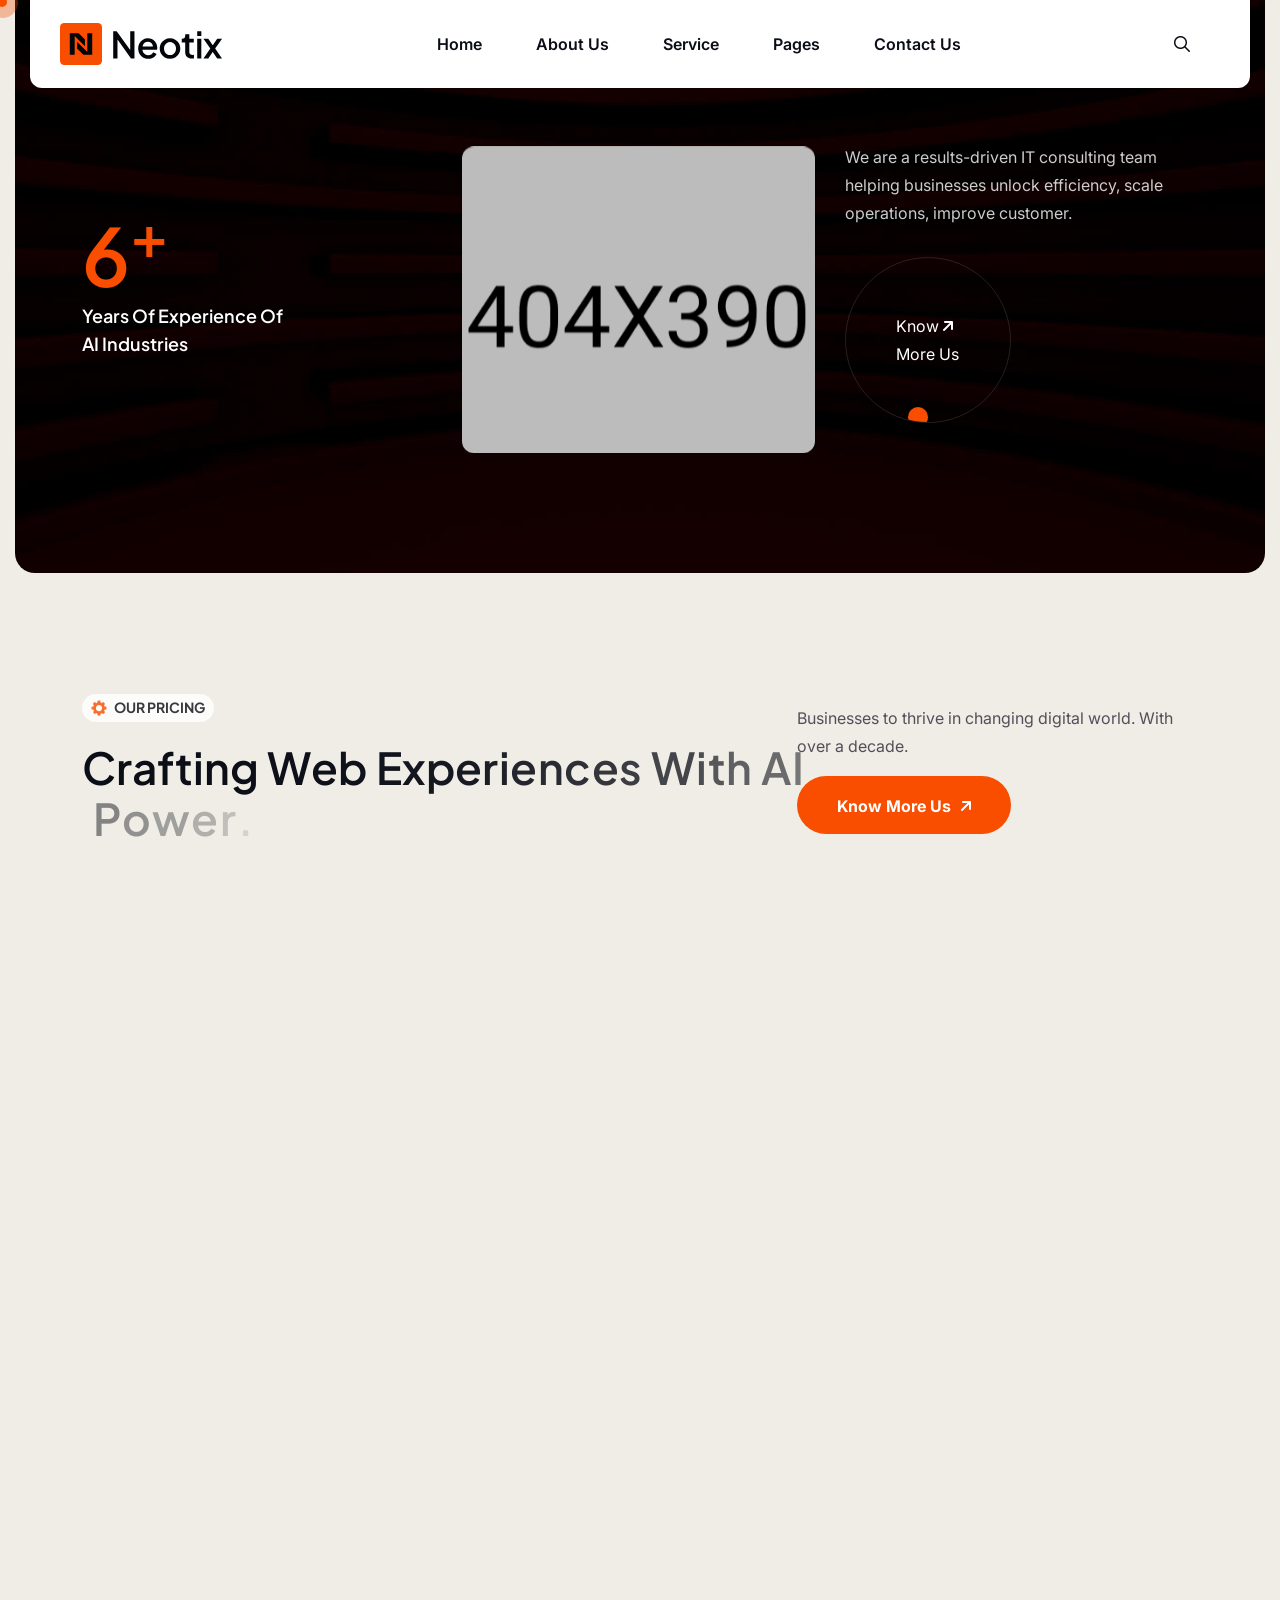
==== commit 54ad835b: "update blog di hapus" ====
--- a/buyer-file/neotix/index-4.html
+++ b/buyer-file/neotix/index-4.html
@@ -1,586 +1,596 @@
 <!DOCTYPE html>
 <html lang="en">
-    <!--<< Header Area >>-->
-    <head>
-        <!-- ========== Meta Tags ========== -->
-        <meta charset="UTF-8">
-        <meta http-equiv="X-UA-Compatible" content="IE=edge">
-        <meta name="viewport" content="width=device-width, initial-scale=1">
-        <meta name="author" content="Gramentheme">
-        <meta name="description" content="Brevon - Multipurpose Business HTML Template">
-        <!-- ======== Page title ============ -->
-        <title>Neotix - IT Service & Solution HTML Template</title>
-        <!--<< Favcion >>-->
-        <link rel="shortcut icon" href="assets/img/favicon.svg">
-        <!--<< Bootstrap min.css >>-->
-        <link rel="stylesheet" href="assets/css/bootstrap.min.css">
-        <!--<< All Min Css >>-->
-        <link rel="stylesheet" href="assets/css/all.min.css">
-        <!--<< Animate.css >>-->
-        <link rel="stylesheet" href="assets/css/animate.css">
-        <!--<< Magnific Popup.css >>-->
-        <link rel="stylesheet" href="assets/css/magnific-popup.css">
-        <!--<< MeanMenu.css >>-->
-        <link rel="stylesheet" href="assets/css/meanmenu.css">
-        <!--<< Swiper Bundle.css >>-->
-        <link rel="stylesheet" href="assets/css/swiper-bundle.min.css">
-        <!--<< Nice Select.css >>-->
-        <link rel="stylesheet" href="assets/css/nice-select.css">
-        <!--<< Main.css >>-->
-        <link rel="stylesheet" href="assets/css/main.css">
-    </head>
-    <body>
-
-        <!-- Preloader Start -->
-        <div id="preloader" class="preloader">
-            <div class="animation-preloader">
-                <div class="spinner">                
-                </div>
-                <div class="txt-loading">
-                    <span data-text-preloader="N" class="letters-loading">
-                        N
-                    </span>
-                    <span data-text-preloader="E" class="letters-loading">
-                        E
-                    </span>
-                    <span data-text-preloader="O" class="letters-loading">
-                        O
-                    </span>
-                    <span data-text-preloader="T" class="letters-loading">
-                        T
-                    </span>
-                    <span data-text-preloader="I" class="letters-loading">
-                        I
-                    </span>
-                    <span data-text-preloader="X" class="letters-loading">
-                        X
-                    </span>
-                </div>
-                <p class="text-center">Loading</p>
+<!--<< Header Area >>-->
+
+<head>
+    <!-- ========== Meta Tags ========== -->
+    <meta charset="UTF-8">
+    <meta http-equiv="X-UA-Compatible" content="IE=edge">
+    <meta name="viewport" content="width=device-width, initial-scale=1">
+    <meta name="author" content="Gramentheme">
+    <meta name="description" content="Brevon - Multipurpose Business HTML Template">
+    <!-- ======== Page title ============ -->
+    <title>Neotix - IT Service & Solution HTML Template</title>
+    <!--<< Favcion >>-->
+    <link rel="shortcut icon" href="assets/img/favicon.svg">
+    <!--<< Bootstrap min.css >>-->
+    <link rel="stylesheet" href="assets/css/bootstrap.min.css">
+    <!--<< All Min Css >>-->
+    <link rel="stylesheet" href="assets/css/all.min.css">
+    <!--<< Animate.css >>-->
+    <link rel="stylesheet" href="assets/css/animate.css">
+    <!--<< Magnific Popup.css >>-->
+    <link rel="stylesheet" href="assets/css/magnific-popup.css">
+    <!--<< MeanMenu.css >>-->
+    <link rel="stylesheet" href="assets/css/meanmenu.css">
+    <!--<< Swiper Bundle.css >>-->
+    <link rel="stylesheet" href="assets/css/swiper-bundle.min.css">
+    <!--<< Nice Select.css >>-->
+    <link rel="stylesheet" href="assets/css/nice-select.css">
+    <!--<< Main.css >>-->
+    <link rel="stylesheet" href="assets/css/main.css">
+</head>
+
+<body>
+
+    <!-- Preloader Start -->
+    <div id="preloader" class="preloader">
+        <div class="animation-preloader">
+            <div class="spinner">
             </div>
-            <div class="loader">
-                <div class="row">
-                    <div class="col-3 loader-section section-left">
-                        <div class="bg"></div>
-                    </div>
-                    <div class="col-3 loader-section section-left">
-                        <div class="bg"></div>
-                    </div>
-                    <div class="col-3 loader-section section-right">
-                        <div class="bg"></div>
-                    </div>
-                    <div class="col-3 loader-section section-right">
-                        <div class="bg"></div>
-                    </div>
+            <div class="txt-loading">
+                <span data-text-preloader="N" class="letters-loading">
+                    N
+                </span>
+                <span data-text-preloader="E" class="letters-loading">
+                    E
+                </span>
+                <span data-text-preloader="O" class="letters-loading">
+                    O
+                </span>
+                <span data-text-preloader="T" class="letters-loading">
+                    T
+                </span>
+                <span data-text-preloader="I" class="letters-loading">
+                    I
+                </span>
+                <span data-text-preloader="X" class="letters-loading">
+                    X
+                </span>
+            </div>
+            <p class="text-center">Loading</p>
+        </div>
+        <div class="loader">
+            <div class="row">
+                <div class="col-3 loader-section section-left">
+                    <div class="bg"></div>
+                </div>
+                <div class="col-3 loader-section section-left">
+                    <div class="bg"></div>
+                </div>
+                <div class="col-3 loader-section section-right">
+                    <div class="bg"></div>
+                </div>
+                <div class="col-3 loader-section section-right">
+                    <div class="bg"></div>
                 </div>
             </div>
         </div>
-
-        <!-- Back To Top Start -->
-        <button id="back-top" class="back-to-top">
-            <i class="fa-regular fa-arrow-up"></i>
-        </button>
-
-        <!-- GT MouseCursor Start -->
-        <div class="mouseCursor cursor-outer"></div>
-        <div class="mouseCursor cursor-inner"></div>
-
-       
-         <!-- Offcanvas Area Start -->
-        <div class="fix-area">
-            <div class="offcanvas__info">
-                <div class="offcanvas__wrapper">
-                    <div class="offcanvas__content">
-                        <div class="offcanvas__top mb-5 d-flex justify-content-between align-items-center">
-                            <div class="offcanvas__logo">
-                                <a href="index.html">
-                                    <img src="assets/img/logo/black-logo.svg" alt="logo-img">
-                                </a>
-                            </div>
-                            <div class="offcanvas__close">
-                                <button>
+    </div>
+
+    <!-- Back To Top Start -->
+    <button id="back-top" class="back-to-top">
+        <i class="fa-regular fa-arrow-up"></i>
+    </button>
+
+    <!-- GT MouseCursor Start -->
+    <div class="mouseCursor cursor-outer"></div>
+    <div class="mouseCursor cursor-inner"></div>
+
+
+    <!-- Offcanvas Area Start -->
+    <div class="fix-area">
+        <div class="offcanvas__info">
+            <div class="offcanvas__wrapper">
+                <div class="offcanvas__content">
+                    <div class="offcanvas__top mb-5 d-flex justify-content-between align-items-center">
+                        <div class="offcanvas__logo">
+                            <a href="index.html">
+                                <img src="assets/img/logo/black-logo.svg" alt="logo-img">
+                            </a>
+                        </div>
+                        <div class="offcanvas__close">
+                            <button>
                                 <i class="fas fa-times"></i>
-                                </button>
-                            </div>
-                        </div>
-                        <p class="text d-none d-xl-block">
-                            Nullam dignissim, ante scelerisque the  is euismod fermentum odio sem semper the is erat, a feugiat leo urna eget eros. Duis Aenean a imperdiet risus.
-                        </p>
-                        <div class="mobile-menu fix mb-3"></div>
-                        <div class="offcanvas__contact d-xl-block">
-                            <h4 class="d-xl-block">Contact Info</h4>
-                            <ul class="d-xl-block">
-                                <li class="d-flex align-items-center">
-                                    <div class="offcanvas__contact-icon">
-                                        <i class="fal fa-map-marker-alt"></i>
-                                    </div>
-                                    <div class="offcanvas__contact-text">
-                                        <a target="_blank" href="#">Main Street, Melbourne, Australia</a>
-                                    </div>
-                                </li>
-                                <li class="d-flex align-items-center">
-                                    <div class="offcanvas__contact-icon mr-15">
-                                        <i class="fal fa-envelope"></i>
-                                    </div>
-                                    <div class="offcanvas__contact-text">
-                                        <a href="mailto:info@example.com"><span class="mailto:info@example.com">info@example.com</span></a>
-                                    </div>
-                                </li>
-                                <li class="d-flex align-items-center">
-                                    <div class="offcanvas__contact-icon mr-15">
-                                        <i class="fal fa-clock"></i>
-                                    </div>
-                                    <div class="offcanvas__contact-text">
-                                        <a target="_blank" href="#">Mod-friday, 09am -05pm</a>
-                                    </div>
-                                </li>
-                                <li class="d-flex align-items-center">
-                                    <div class="offcanvas__contact-icon mr-15">
-                                        <i class="far fa-phone"></i>
-                                    </div>
-                                    <div class="offcanvas__contact-text">
-                                        <a href="tel:+11002345909">+11002345909</a>
-                                    </div>
-                                </li>
-                            </ul>
-                            <div class="social-icon d-flex align-items-center">
-                                <a href="#"><i class="fab fa-facebook-f"></i></a>
-                                <a href="#"><i class="fab fa-twitter"></i></a>
-                                <a href="#"><i class="fab fa-youtube"></i></a>
-                                <a href="#"><i class="fab fa-linkedin-in"></i></a>
-                            </div>
+                            </button>
+                        </div>
+                    </div>
+                    <p class="text d-none d-xl-block">
+                        Nullam dignissim, ante scelerisque the is euismod fermentum odio sem semper the is erat, a
+                        feugiat leo urna eget eros. Duis Aenean a imperdiet risus.
+                    </p>
+                    <div class="mobile-menu fix mb-3"></div>
+                    <div class="offcanvas__contact d-xl-block">
+                        <h4 class="d-xl-block">Contact Info</h4>
+                        <ul class="d-xl-block">
+                            <li class="d-flex align-items-center">
+                                <div class="offcanvas__contact-icon">
+                                    <i class="fal fa-map-marker-alt"></i>
+                                </div>
+                                <div class="offcanvas__contact-text">
+                                    <a target="_blank" href="#">Main Street, Melbourne, Australia</a>
+                                </div>
+                            </li>
+                            <li class="d-flex align-items-center">
+                                <div class="offcanvas__contact-icon mr-15">
+                                    <i class="fal fa-envelope"></i>
+                                </div>
+                                <div class="offcanvas__contact-text">
+                                    <a href="mailto:info@example.com"><span
+                                            class="mailto:info@example.com">info@example.com</span></a>
+                                </div>
+                            </li>
+                            <li class="d-flex align-items-center">
+                                <div class="offcanvas__contact-icon mr-15">
+                                    <i class="fal fa-clock"></i>
+                                </div>
+                                <div class="offcanvas__contact-text">
+                                    <a target="_blank" href="#">Mod-friday, 09am -05pm</a>
+                                </div>
+                            </li>
+                            <li class="d-flex align-items-center">
+                                <div class="offcanvas__contact-icon mr-15">
+                                    <i class="far fa-phone"></i>
+                                </div>
+                                <div class="offcanvas__contact-text">
+                                    <a href="tel:+11002345909">+11002345909</a>
+                                </div>
+                            </li>
+                        </ul>
+                        <div class="social-icon d-flex align-items-center">
+                            <a href="#"><i class="fab fa-facebook-f"></i></a>
+                            <a href="#"><i class="fab fa-twitter"></i></a>
+                            <a href="#"><i class="fab fa-youtube"></i></a>
+                            <a href="#"><i class="fab fa-linkedin-in"></i></a>
                         </div>
                     </div>
                 </div>
             </div>
         </div>
-        <div class="offcanvas__overlay"></div>
-
-        <!-- Header Section Start -->
-        <header id="header-sticky" class="header-1 header-2 header-3 header-4">
-            <div class="container-fluid">
-                <div class="mega-menu-wrapper">
-                    <div class="header-main">
-                        <div class="header-left">
-                            <div class="logo">
+    </div>
+    <div class="offcanvas__overlay"></div>
+
+    <!-- Header Section Start -->
+    <header id="header-sticky" class="header-1 header-2 header-3 header-4">
+        <div class="container-fluid">
+            <div class="mega-menu-wrapper">
+                <div class="header-main">
+                    <div class="header-left">
+                        <div class="logo">
                             <a href="index.html" class="header-logo-4">
                                 <img src="assets/img/logo/black-logo.svg" alt="logo-img">
                             </a>
                         </div>
-                        </div>
-                        <div class="mean__menu-wrapper">
-                                <div class="main-menu">
-                                    <nav id="mobile-menu">
-                                        <ul>
-                                            <li class="has-dropdown active menu-thumb">
-                                                <a href="index.html">
-                                                    Home 
-                                                </a>
-                                                <ul class="submenu has-homemenu">
-                                                    <li>
-                                                        <div class="homemenu-items">
-                                                            <div class="homemenu">
-                                                                <div class="homemenu-thumb">
-                                                                    <img src="assets/img/header/home-1.jpg" alt="img">
-                                                                    <div class="demo-button">
-                                                                         <a href="index.html" class="theme-btn">
-                                                                            Multi Page 
-                                                                        </a>
-                                                                    </div>
-                                                                </div>
-                                                                <div class="homemenu-content text-center">
-                                                                        <h4 class="homemenu-title">
-                                                                      IT Solution
-                                                                    </h4>
-                                                                </div>
-                                                            </div>
-                                                            <div class="homemenu">
-                                                                <div class="homemenu-thumb mb-15">
-                                                                    <img src="assets/img/header/home-2.jpg" alt="img">
-                                                                    <div class="demo-button">
-                                                                        <a href="index-2.html" class="theme-btn">
-                                                                            Multi Page 
-                                                                        </a>
-                                                                    </div>
-                                                                </div>
-                                                                <div class="homemenu-content text-center">
-                                                                        <h4 class="homemenu-title">
-                                                                       IT Consulting
-                                                                    </h4>
-                                                                </div>
-                                                            </div>
-                                                            <div class="homemenu">
-                                                                <div class="homemenu-thumb mb-15">
-                                                                    <img src="assets/img/header/home-3.jpg" alt="img">
-                                                                    <div class="demo-button">
-                                                                        <a href="index-3.html" class="theme-btn">
-                                                                            Multi Page 
-                                                                        </a>
-                                                                    </div>
-                                                                </div>
-                                                                <div class="homemenu-content text-center">
-                                                                    <h4 class="homemenu-title">
-                                                                       Cyber Security
-                                                                    </h4>
-                                                                </div>
-                                                            </div>
-                                                            <div class="homemenu">
-                                                                <div class="homemenu-thumb mb-15">
-                                                                    <img src="assets/img/header/home-4.jpg" alt="img">
-                                                                    <div class="demo-button">
-                                                                        <a href="index-4.html" class="theme-btn">
-                                                                            Multi Page 
-                                                                        </a>
-                                                                    </div>
-                                                                </div>
-                                                                <div class="homemenu-content text-center">
-                                                                    <h4 class="homemenu-title">
-                                                                       Ai
-                                                                    </h4>
-                                                                </div>
+                    </div>
+                    <div class="mean__menu-wrapper">
+                        <div class="main-menu">
+                            <nav id="mobile-menu">
+                                <ul>
+                                    <li class="has-dropdown active menu-thumb">
+                                        <a href="index.html">
+                                            Home
+                                        </a>
+                                        <ul class="submenu has-homemenu">
+                                            <li>
+                                                <div class="homemenu-items">
+                                                    <div class="homemenu">
+                                                        <div class="homemenu-thumb">
+                                                            <img src="assets/img/header/home-1.jpg" alt="img">
+                                                            <div class="demo-button">
+                                                                <a href="index.html" class="theme-btn">
+                                                                    Multi Page
+                                                                </a>
                                                             </div>
                                                         </div>
+                                                        <div class="homemenu-content text-center">
+                                                            <h4 class="homemenu-title">
+                                                                IT Solution
+                                                            </h4>
+                                                        </div>
+                                                    </div>
+                                                    <div class="homemenu">
+                                                        <div class="homemenu-thumb mb-15">
+                                                            <img src="assets/img/header/home-2.jpg" alt="img">
+                                                            <div class="demo-button">
+                                                                <a href="index-2.html" class="theme-btn">
+                                                                    Multi Page
+                                                                </a>
+                                                            </div>
+                                                        </div>
+                                                        <div class="homemenu-content text-center">
+                                                            <h4 class="homemenu-title">
+                                                                IT Consulting
+                                                            </h4>
+                                                        </div>
+                                                    </div>
+                                                    <div class="homemenu">
+                                                        <div class="homemenu-thumb mb-15">
+                                                            <img src="assets/img/header/home-3.jpg" alt="img">
+                                                            <div class="demo-button">
+                                                                <a href="index-3.html" class="theme-btn">
+                                                                    Multi Page
+                                                                </a>
+                                                            </div>
+                                                        </div>
+                                                        <div class="homemenu-content text-center">
+                                                            <h4 class="homemenu-title">
+                                                                Cyber Security
+                                                            </h4>
+                                                        </div>
+                                                    </div>
+                                                    <div class="homemenu">
+                                                        <div class="homemenu-thumb mb-15">
+                                                            <img src="assets/img/header/home-4.jpg" alt="img">
+                                                            <div class="demo-button">
+                                                                <a href="index-4.html" class="theme-btn">
+                                                                    Multi Page
+                                                                </a>
+                                                            </div>
+                                                        </div>
+                                                        <div class="homemenu-content text-center">
+                                                            <h4 class="homemenu-title">
+                                                                Ai
+                                                            </h4>
+                                                        </div>
+                                                    </div>
+                                                </div>
+                                            </li>
+                                        </ul>
+                                    </li>
+                                    <li class="has-dropdown active d-xl-none">
+                                        <a href="index.html" class="border-none">
+                                            Home
+                                        </a>
+                                        <ul class="submenu">
+                                            <li><a href="index.html">Home 01</a></li>
+                                            <li><a href="index-2.html">Home 02</a></li>
+                                            <li><a href="index-3.html">Home 03</a></li>
+                                            <li><a href="index-4.html">Home 04</a></li>
+                                        </ul>
+                                    </li>
+                                    <li>
+                                        <a href="about.html">About Us</a>
+                                    </li>
+                                    <li class="has-dropdown">
+                                        <a href="service-details.html">
+                                            Service
+                                        </a>
+                                        <ul class="submenu">
+                                            <li><a href="service.html"> Our Service</a></li>
+                                            <li><a href="service-details.html">Service Details</a></li>
+                                        </ul>
+                                    </li>
+                                    <li class="has-dropdown">
+                                        <a href="news-details.html">
+                                            Pages
+                                        </a>
+                                        <ul class="submenu">
+
+                                            <li>
+                                                <a href="project-details.html">
+                                                    Portfolio
+                                                    <i class="fas fa-angle-right"></i>
+                                                </a>
+                                                <ul class="submenu">
+                                                    <li><a href="project.html">Our Portfolio</a></li>
+                                                    <li>
+                                                        <a href="project-details.html">Portfolio Details</a>
                                                     </li>
                                                 </ul>
                                             </li>
-                                            <li class="has-dropdown active d-xl-none">
-                                                <a href="index.html" class="border-none">
-                                                Home
+                                            <li class="has-dropdown">
+                                                <a href="team-details.html">
+                                                    Team
+                                                    <i class="fas fa-angle-right"></i>
                                                 </a>
                                                 <ul class="submenu">
-                                                    <li><a href="index.html">Home 01</a></li>
-                                                    <li><a href="index-2.html">Home 02</a></li>
-                                                    <li><a href="index-3.html">Home 03</a></li>
-                                                    <li><a href="index-4.html">Home 04</a></li>
+                                                    <li><a href="team.html">Our Team</a></li>
+                                                    <li><a href="team-details.html">Team Details</a></li>
                                                 </ul>
                                             </li>
-                                             <li>
-                                                <a href="about.html">About Us</a>
-                                                </li>
-                                                    <li class="has-dropdown">
-                                                    <a href="service-details.html">
-                                                        Service
-                                                    </a>
-                                                    <ul class="submenu">
-                                                        <li><a href="service.html"> Our Service</a></li>
-                                                        <li><a href="service-details.html">Service Details</a></li>
-                                                    </ul>
-                                                </li>
-                                             <li class="has-dropdown">
-                                                <a href="news-details.html">
-                                                    Pages
-                                                </a>
-                                                <ul class="submenu">
-                                                    
-<li>
-                                                        <a href="project-details.html">
-                                                            Portfolio
-                                                            <i class="fas fa-angle-right"></i>
-                                                        </a>
-                                                        <ul class="submenu">
-                                                            <li><a href="project.html">Our Portfolio</a></li>
-                                                            <li>
-                                                                <a href="project-details.html">Portfolio Details</a>
-                                                            </li>
-                                                        </ul>
-                                                    </li>
-                                                    <li class="has-dropdown">
-                                                        <a href="team-details.html">
-                                                            Team
-                                                            <i class="fas fa-angle-right"></i>
-                                                        </a>
-                                                        <ul class="submenu">
-                                                            <li><a href="team.html">Our Team</a></li>
-                                                            <li><a href="team-details.html">Team Details</a></li>
-                                                        </ul>
-                                                    </li>
-                                                    <li><a href="pricing.html">Our Pricing</a></li>
-                                                    <li><a href="faq.html">Our Faq</a></li>
-                                                    <li><a href="404.html">404 Page</a></li>
-                                                </ul>
-                                            </li>
-                                           <li>
-                                                <a href="news-details.html">
-                                                    Blog
-                                                </a>
-                                                <ul class="submenu">
-                                                    <li><a href="news-grid.html">Blog Grid</a></li>
-                                                    <li><a href="news.html">Blog Standard</a></li>
-                                                    <li><a href="news-details.html">Blog Details</a></li>
-                                                </ul>
-                                            </li>
-                                            <li>
-                                                <a href="contact.html">Contact Us</a>
-                                            </li>
+                                            <li><a href="pricing.html">Our Pricing</a></li>
+                                            <li><a href="faq.html">Our Faq</a></li>
+                                            <li><a href="404.html">404 Page</a></li>
                                         </ul>
-                                    </nav>
-                                </div>
-                            </div> 
-                          <div class="header-right d-flex justify-content-end align-items-center">
-                            <div class="menu_search">
-                                <button class="search_btn"><i class="far fa-search"></i></button>
-                            </div>
-                            <div class="header-btn">
-                                <div class="header-button">
+                                    </li>
+
+                                    <li>
+                                        <a href="contact.html">Contact Us</a>
+                                    </li>
+                                </ul>
+                            </nav>
+                        </div>
+                    </div>
+                    <div class="header-right d-flex justify-content-end align-items-center">
+                        <div class="menu_search">
+                            <button class="search_btn"><i class="far fa-search"></i></button>
+                        </div>
+                        <div class="header-btn">
+                            <div class="header-button">
                                 <a href="contact.html" class="theme-btn">
-                                   Get In Touch <i class="fa-solid fa-arrow-up-right"></i>
+                                    Get In Touch <i class="fa-solid fa-arrow-up-right"></i>
                                 </a>
                             </div>
                             <div class="header__hamburger d-xl-none my-auto">
                                 <div class="sidebar__toggle">
                                     <i class="fas fa-bars"></i>
                                 </div>
-                              </div>
                             </div>
                         </div>
                     </div>
                 </div>
             </div>
-        </header>
-
-        <!-- start: Search Popup -->
-        <div class="search_popup">
-            <div class="container">
+        </div>
+    </header>
+
+    <!-- start: Search Popup -->
+    <div class="search_popup">
+        <div class="container">
             <div class="row">
                 <div class="col-xxl-12">
-                <div class="search_wrapper">
-                    <div class="search_top d-flex align-items-center">
-                    <div class="search_logo">
-                        <a href="index.html">
-                        <img src="assets/img/logo/white-logo.svg" alt="img">
-                        </a>
-                    </div>
-                    <div class="search_close">
-                        <button type="button" class="search_close_btn">
-                        <i class="fa-thin fa-times"></i>
-                        </button>
-                    </div>
-                    </div>
-                    <div class="search_form">
-                    <form action="#">
-                        <div class="search_input">
-                        <input class="search-input-field" type="text" placeholder="Type here to search...">
-                        <span class="search-focus-border"></span>
-                        <button type="submit">
-                            <svg width="20" height="20" viewBox="0 0 20 20" fill="none" xmlns="http://www.w3.org/2000/svg">
-                            <path
-                                d="M9.55 18.1C14.272 18.1 18.1 14.272 18.1 9.55C18.1 4.82797 14.272 1 9.55 1C4.82797 1 1 4.82797 1 9.55C1 14.272 4.82797 18.1 9.55 18.1Z"
-                                stroke="currentColor" stroke-width="1.5" stroke-linecap="round" stroke-linejoin="round" />
-                            <path d="M19.0002 19.0002L17.2002 17.2002" stroke="currentColor" stroke-width="1.5"
-                                stroke-linecap="round" stroke-linejoin="round" />
-                            </svg>
-                        </button>
-                        </div>
-                    </form>
-                    </div>
-                </div>
-                </div>
-            </div>
+                    <div class="search_wrapper">
+                        <div class="search_top d-flex align-items-center">
+                            <div class="search_logo">
+                                <a href="index.html">
+                                    <img src="assets/img/logo/white-logo.svg" alt="img">
+                                </a>
+                            </div>
+                            <div class="search_close">
+                                <button type="button" class="search_close_btn">
+                                    <i class="fa-thin fa-times"></i>
+                                </button>
+                            </div>
+                        </div>
+                        <div class="search_form">
+                            <form action="#">
+                                <div class="search_input">
+                                    <input class="search-input-field" type="text" placeholder="Type here to search...">
+                                    <span class="search-focus-border"></span>
+                                    <button type="submit">
+                                        <svg width="20" height="20" viewBox="0 0 20 20" fill="none"
+                                            xmlns="http://www.w3.org/2000/svg">
+                                            <path
+                                                d="M9.55 18.1C14.272 18.1 18.1 14.272 18.1 9.55C18.1 4.82797 14.272 1 9.55 1C4.82797 1 1 4.82797 1 9.55C1 14.272 4.82797 18.1 9.55 18.1Z"
+                                                stroke="currentColor" stroke-width="1.5" stroke-linecap="round"
+                                                stroke-linejoin="round" />
+                                            <path d="M19.0002 19.0002L17.2002 17.2002" stroke="currentColor"
+                                                stroke-width="1.5" stroke-linecap="round" stroke-linejoin="round" />
+                                        </svg>
+                                    </button>
+                                </div>
+                            </form>
+                        </div>
+                    </div>
+                </div>
             </div>
         </div>
-        <div class="search-popup-overlay"></div>
-
-        
-        <div id="smooth-wrapper">
-            <div id="smooth-content">
-
-                
-                 <!-- Hero Section Start -->
-                <section class="hero-section hero-4 fix">
-                    <div class="hero-shape">
-                        <img src="assets/img/home-4/hero/shape.png" alt="img">
-                    </div>
-                    <div class="container">
-                        <div class="row g-4 justify-content-center">
-                            <div class="col-lg-10">
-                                <div class="hero-content">
-                                    <span class="sub">
-                                        <img src="assets/img/home-4/hero/star.png" alt="img">
-                                        our security services
-                                    </span>
-                                    <h1>
-                                        Transforming ideas into <span>intelligent</span> <b>product</b>
-                                    </h1>
-                                    <p>
-                                        Unlock the power of artificial intelligence to accelerate innovation.Our systems analyze, adapt, and deliver results that truly matter.
+    </div>
+    <div class="search-popup-overlay"></div>
+
+
+    <div id="smooth-wrapper">
+        <div id="smooth-content">
+
+
+            <!-- Hero Section Start -->
+            <section class="hero-section hero-4 fix">
+                <div class="hero-shape">
+                    <img src="assets/img/home-4/hero/shape.png" alt="img">
+                </div>
+                <div class="container">
+                    <div class="row g-4 justify-content-center">
+                        <div class="col-lg-10">
+                            <div class="hero-content">
+                                <span class="sub">
+                                    <img src="assets/img/home-4/hero/star.png" alt="img">
+                                    our security services
+                                </span>
+                                <h1>
+                                    Transforming ideas into <span>intelligent</span> <b>product</b>
+                                </h1>
+                                <p>
+                                    Unlock the power of artificial intelligence to accelerate innovation.Our systems
+                                    analyze, adapt, and deliver results that truly matter.
+                                </p>
+                                <div class="hero-button">
+                                    <a href="contact.html" class="theme-btn">
+                                        Get started now <i class="fa-solid fa-arrow-up-right"></i>
+                                    </a>
+                                    <a href="contact.html" class="theme-btn style-btn">
+                                        Let’s talk <i class="fa-solid fa-arrow-up-right"></i>
+                                    </a>
+                                </div>
+                            </div>
+                        </div>
+                    </div>
+                </div>
+            </section>
+
+            <!-- Marque-Bg Section Start -->
+            <div class="marque-bg-section-4 bg-cover" style="background-image: url(assets/img/home-4/hero/bg.jpg);">
+                <div class="marquee">
+                    <div class="marquee-group">
+                        <div class="hover-image bg-cover"
+                            style="background-image: url('assets/img/home-4/hero/ball.png');"></div>
+                        <div class="text">
+                            <img src="assets/img/home-4/hero/star-2.png" alt="img">
+                            Consulting
+                        </div>
+                        <div class="text">
+                            <img src="assets/img/home-4/hero/star-2.png" alt="img">
+                            Technology
+                        </div>
+                        <div class="text">
+                            <img src="assets/img/home-4/hero/star-2.png" alt="img">
+                            Innovation
+                        </div>
+                    </div>
+                    <div class="marquee-group">
+                        <div class="hover-image bg-cover"
+                            style="background-image: url('assets/img/home-4/hero/ball.png');"></div>
+                        <div class="text">
+                            <img src="assets/img/home-4/hero/star-2.png" alt="img">
+                            Consulting
+                        </div>
+                        <div class="text">
+                            <img src="assets/img/home-4/hero/star-2.png" alt="img">
+                            Technology
+                        </div>
+                        <div class="text">
+                            <img src="assets/img/home-4/hero/star-2.png" alt="img">
+                            Innovation
+                        </div>
+                    </div>
+                    <div class="marquee-group">
+                        <div class="hover-image bg-cover"
+                            style="background-image: url('assets/img/home-4/hero/ball.png');"></div>
+                        <div class="text">
+                            <img src="assets/img/home-4/hero/star-2.png" alt="img">
+                            Consulting
+                        </div>
+                        <div class="text">
+                            <img src="assets/img/home-4/hero/star-2.png" alt="img">
+                            Technology
+                        </div>
+                        <div class="text">
+                            <img src="assets/img/home-4/hero/star-2.png" alt="img">
+                            Innovation
+                        </div>
+                    </div>
+                    <div class="marquee-group">
+                        <div class="hover-image bg-cover"
+                            style="background-image: url('assets/img/home-4/hero/ball.png');"></div>
+                        <div class="text">
+                            <img src="assets/img/home-4/hero/star-2.png" alt="img">
+                            Consulting
+                        </div>
+                        <div class="text">
+                            <img src="assets/img/home-4/hero/star-2.png" alt="img">
+                            Technology
+                        </div>
+                        <div class="text">
+                            <img src="assets/img/home-4/hero/star-2.png" alt="img">
+                            Innovation
+                        </div>
+                    </div>
+                    <div class="marquee-group">
+                        <div class="hover-image bg-cover"
+                            style="background-image: url('assets/img/home-4/hero/ball.png');"></div>
+                        <div class="text">
+                            <img src="assets/img/home-4/hero/star-2.png" alt="img">
+                            Consulting
+                        </div>
+                        <div class="text">
+                            <img src="assets/img/home-4/hero/star-2.png" alt="img">
+                            Technology
+                        </div>
+                        <div class="text">
+                            <img src="assets/img/home-4/hero/star-2.png" alt="img">
+                            Innovation
+                        </div>
+                    </div>
+                </div>
+            </div>
+
+            <!-- Service Section Start -->
+            <section class="service-section-4 section-padding fix">
+                <div class="container">
+                    <div class="service-wrapper-4">
+                        <div class="row g-4 align-items-center">
+                            <div class="col-lg-4">
+                                <div class="service-left-content">
+                                    <div class="section-title mb-0">
+                                        <span class="sub-title wow fadeInUp">
+                                            <img src="assets/img/home-4/hero/setting.png" alt="img">
+                                            our security services
+                                        </span>
+                                        <h2 class="text-anim">
+                                            Strengening Your Secu Posture
+                                        </h2>
+                                    </div>
+                                    <p class="text">
+                                        Businesses to thrive in changing digital world. With over a decade.
                                     </p>
-                                    <div class="hero-button">
-                                        <a href="contact.html" class="theme-btn">
-                                            Get started now <i class="fa-solid fa-arrow-up-right"></i>
-                                        </a>
-                                        <a href="contact.html" class="theme-btn style-btn">
-                                            Let’s talk <i class="fa-solid fa-arrow-up-right"></i>
-                                        </a>
-                                    </div>
-                                </div>
-                            </div>
-                        </div>
-                    </div>
-                </section>
-
-                <!-- Marque-Bg Section Start -->
-                <div class="marque-bg-section-4 bg-cover" style="background-image: url(assets/img/home-4/hero/bg.jpg);">
-                    <div class="marquee">
-                        <div class="marquee-group">
-                             <div class="hover-image bg-cover" style="background-image: url('assets/img/home-4/hero/ball.png');"></div>
-                            <div class="text">
-                                <img src="assets/img/home-4/hero/star-2.png" alt="img">
-                                Consulting
-                            </div>
-                            <div class="text">
-                                <img src="assets/img/home-4/hero/star-2.png" alt="img">
-                                Technology
-                            </div>
-                            <div class="text">
-                                <img src="assets/img/home-4/hero/star-2.png" alt="img">
-                                Innovation
-                            </div>
-                        </div>
-                        <div class="marquee-group">
-                             <div class="hover-image bg-cover" style="background-image: url('assets/img/home-4/hero/ball.png');"></div>
-                            <div class="text">
-                                <img src="assets/img/home-4/hero/star-2.png" alt="img">
-                                Consulting
-                            </div>
-                            <div class="text">
-                                <img src="assets/img/home-4/hero/star-2.png" alt="img">
-                                Technology
-                            </div>
-                            <div class="text">
-                                <img src="assets/img/home-4/hero/star-2.png" alt="img">
-                                Innovation
-                            </div>
-                        </div>
-                        <div class="marquee-group">
-                             <div class="hover-image bg-cover" style="background-image: url('assets/img/home-4/hero/ball.png');"></div>
-                            <div class="text">
-                                <img src="assets/img/home-4/hero/star-2.png" alt="img">
-                                Consulting
-                            </div>
-                            <div class="text">
-                                <img src="assets/img/home-4/hero/star-2.png" alt="img">
-                                Technology
-                            </div>
-                            <div class="text">
-                                <img src="assets/img/home-4/hero/star-2.png" alt="img">
-                                Innovation
-                            </div>
-                        </div>
-                        <div class="marquee-group">
-                             <div class="hover-image bg-cover" style="background-image: url('assets/img/home-4/hero/ball.png');"></div>
-                            <div class="text">
-                                <img src="assets/img/home-4/hero/star-2.png" alt="img">
-                                Consulting
-                            </div>
-                            <div class="text">
-                                <img src="assets/img/home-4/hero/star-2.png" alt="img">
-                                Technology
-                            </div>
-                            <div class="text">
-                                <img src="assets/img/home-4/hero/star-2.png" alt="img">
-                                Innovation
-                            </div>
-                        </div>
-                        <div class="marquee-group">
-                             <div class="hover-image bg-cover" style="background-image: url('assets/img/home-4/hero/ball.png');"></div>
-                            <div class="text">
-                                <img src="assets/img/home-4/hero/star-2.png" alt="img">
-                                Consulting
-                            </div>
-                            <div class="text">
-                                <img src="assets/img/home-4/hero/star-2.png" alt="img">
-                                Technology
-                            </div>
-                            <div class="text">
-                                <img src="assets/img/home-4/hero/star-2.png" alt="img">
-                                Innovation
-                            </div>
-                        </div>
-                    </div>
-                </div>
-
-                <!-- Service Section Start -->
-                <section class="service-section-4 section-padding fix">
-                    <div class="container">
-                        <div class="service-wrapper-4">
-                            <div class="row g-4 align-items-center">
-                                <div class="col-lg-4">
-                                    <div class="service-left-content">
-                                        <div class="section-title mb-0">
-                                            <span class="sub-title wow fadeInUp">
-                                                <img src="assets/img/home-4/hero/setting.png" alt="img">
-                                                our security services
-                                            </span>
-                                            <h2 class="text-anim">
-                                                Strengening Your Secu Posture
-                                            </h2>
-                                        </div>
-                                        <p class="text">
-                                            Businesses to thrive in changing digital world. With over a decade.
-                                        </p>
-                                        <a href="service-details.html" class="theme-btn">
-                                            Know more us <i class="fa-solid fa-arrow-up-right"></i>
-                                        </a>
-                                    </div>
-                                </div>
-                                <div class="col-lg-8">
-                                    <div class="row g-4">
-                                        <div class="col-lg-6 col-md-6">
-                                            <div class="service-card-items-4">
-                                                <div class="icon">
-                                                    <img src="assets/img/home-4/icon/01.svg" alt="img">
-                                                </div>
-                                                <div class="content">
-                                                    <h3>
-                                                        <a href="service-details.html">Threat detection</a>
-                                                    </h3>
-                                                    <p>
-                                                        Early identification of suspicious activities across your system. Our intelligent monitoring engine constantly scans networks and endpoints to detect malware.
-                                                    </p>
-                                                </div>
+                                    <a href="service-details.html" class="theme-btn">
+                                        Know more us <i class="fa-solid fa-arrow-up-right"></i>
+                                    </a>
+                                </div>
+                            </div>
+                            <div class="col-lg-8">
+                                <div class="row g-4">
+                                    <div class="col-lg-6 col-md-6">
+                                        <div class="service-card-items-4">
+                                            <div class="icon">
+                                                <img src="assets/img/home-4/icon/01.svg" alt="img">
+                                            </div>
+                                            <div class="content">
+                                                <h3>
+                                                    <a href="service-details.html">Threat detection</a>
+                                                </h3>
+                                                <p>
+                                                    Early identification of suspicious activities across your system.
+                                                    Our intelligent monitoring engine constantly scans networks and
+                                                    endpoints to detect malware.
+                                                </p>
                                             </div>
                                         </div>
-                                        <div class="col-lg-6 col-md-6">
-                                            <div class="service-card-items-4">
-                                                <div class="icon">
-                                                    <img src="assets/img/home-4/icon/02.svg" alt="img">
-                                                </div>
-                                                <div class="content">
-                                                    <h3><a href="service-details.html">Data encryption</a></h3>
-                                                    <p>
-                                                        Protect sensitive data with enterprise-grade encryption. We secure every file, transaction, and communication channel so your information stays unreadable.
-                                                    </p>
-                                                </div>
+                                    </div>
+                                    <div class="col-lg-6 col-md-6">
+                                        <div class="service-card-items-4">
+                                            <div class="icon">
+                                                <img src="assets/img/home-4/icon/02.svg" alt="img">
+                                            </div>
+                                            <div class="content">
+                                                <h3><a href="service-details.html">Data encryption</a></h3>
+                                                <p>
+                                                    Protect sensitive data with enterprise-grade encryption. We secure
+                                                    every file, transaction, and communication channel so your
+                                                    information stays unreadable.
+                                                </p>
                                             </div>
                                         </div>
-                                        <div class="col-lg-6 col-md-6">
-                                            <div class="service-card-items-4">
-                                                <div class="icon">
-                                                    <img src="assets/img/home-4/icon/03.svg" alt="img">
-                                                </div>
-                                                <div class="content">
-                                                    <h3>
-                                                        <a href="service-details.html">Vulnerability management</a>
-                                                    </h3>
-                                                    <p>
-                                                        Stay ahead of cyber risks with automated vulnerability scanning and patching. We identify system weaknesses, outdated software, and potential.
-                                                    </p>
-                                                </div>
+                                    </div>
+                                    <div class="col-lg-6 col-md-6">
+                                        <div class="service-card-items-4">
+                                            <div class="icon">
+                                                <img src="assets/img/home-4/icon/03.svg" alt="img">
+                                            </div>
+                                            <div class="content">
+                                                <h3>
+                                                    <a href="service-details.html">Vulnerability management</a>
+                                                </h3>
+                                                <p>
+                                                    Stay ahead of cyber risks with automated vulnerability scanning and
+                                                    patching. We identify system weaknesses, outdated software, and
+                                                    potential.
+                                                </p>
                                             </div>
                                         </div>
-                                        <div class="col-lg-6 col-md-6">
-                                            <div class="service-card-items-4">
-                                                <div class="icon">
-                                                    <img src="assets/img/home-4/icon/04.svg" alt="img">
-                                                </div>
-                                                <div class="content">
-                                                    <h3>
-                                                        <a href="service-details.html">Access control</a>
-                                                    </h3>
-                                                    <p>
-                                                        Define who gets access to what—with precision. Our advanced access control system uses multi-factor authentication, role-based permissions, and continuous.
-                                                    </p>
-                                                </div>
+                                    </div>
+                                    <div class="col-lg-6 col-md-6">
+                                        <div class="service-card-items-4">
+                                            <div class="icon">
+                                                <img src="assets/img/home-4/icon/04.svg" alt="img">
+                                            </div>
+                                            <div class="content">
+                                                <h3>
+                                                    <a href="service-details.html">Access control</a>
+                                                </h3>
+                                                <p>
+                                                    Define who gets access to what—with precision. Our advanced access
+                                                    control system uses multi-factor authentication, role-based
+                                                    permissions, and continuous.
+                                                </p>
                                             </div>
                                         </div>
                                     </div>
@@ -588,645 +598,702 @@
                             </div>
                         </div>
                     </div>
-                </section>
-    
-                <!-- Brand Section Start -->
-                <div class="brand-section-4">
-                    <div class="swiper brand-slider">
-                        <div class="swiper-wrapper">
-                            <div class="swiper-slide">
-                                <div class="brand-box-1">
+                </div>
+            </section>
+
+            <!-- Brand Section Start -->
+            <div class="brand-section-4">
+                <div class="swiper brand-slider">
+                    <div class="swiper-wrapper">
+                        <div class="swiper-slide">
+                            <div class="brand-box-1">
                                 <span class="brand-img-1">
                                     <img src="assets/img/home-1/brand/brand-1.png" alt="img">
                                 </span>
                                 <span class="brand-img-1">
                                     <img src="assets/img/home-1/brand/brand-1.png" alt="img">
                                 </span>
-                                </div>
-                            </div>
-                             <div class="swiper-slide">
-                                <div class="brand-box-1">
+                            </div>
+                        </div>
+                        <div class="swiper-slide">
+                            <div class="brand-box-1">
                                 <span class="brand-img-1">
                                     <img src="assets/img/home-1/brand/brand-2.png" alt="img">
                                 </span>
                                 <span class="brand-img-1">
                                     <img src="assets/img/home-1/brand/brand-2.png" alt="img">
                                 </span>
-                                </div>
-                            </div>
-                             <div class="swiper-slide">
-                                <div class="brand-box-1">
+                            </div>
+                        </div>
+                        <div class="swiper-slide">
+                            <div class="brand-box-1">
                                 <span class="brand-img-1">
                                     <img src="assets/img/home-1/brand/brand-3.png" alt="img">
                                 </span>
                                 <span class="brand-img-1">
                                     <img src="assets/img/home-1/brand/brand-3.png" alt="img">
                                 </span>
-                                </div>
-                            </div>
-                             <div class="swiper-slide">
-                                <div class="brand-box-1">
+                            </div>
+                        </div>
+                        <div class="swiper-slide">
+                            <div class="brand-box-1">
                                 <span class="brand-img-1">
                                     <img src="assets/img/home-1/brand/brand-4.png" alt="img">
                                 </span>
                                 <span class="brand-img-1">
                                     <img src="assets/img/home-1/brand/brand-4.png" alt="img">
                                 </span>
-                                </div>
-                            </div>
-                             <div class="swiper-slide">
-                                <div class="brand-box-1">
+                            </div>
+                        </div>
+                        <div class="swiper-slide">
+                            <div class="brand-box-1">
                                 <span class="brand-img-1">
                                     <img src="assets/img/home-1/brand/brand-5.png" alt="img">
                                 </span>
                                 <span class="brand-img-1">
                                     <img src="assets/img/home-1/brand/brand-5.png" alt="img">
                                 </span>
-                                </div>
-                            </div>
-                             <div class="swiper-slide">
-                                <div class="brand-box-1">
+                            </div>
+                        </div>
+                        <div class="swiper-slide">
+                            <div class="brand-box-1">
                                 <span class="brand-img-1">
                                     <img src="assets/img/home-1/brand/brand-6.png" alt="img">
                                 </span>
                                 <span class="brand-img-1">
                                     <img src="assets/img/home-1/brand/brand-6.png" alt="img">
                                 </span>
-                                </div>
-                            </div>
-                        </div>
-                    </div>
-                </div>
-
-                <!-- About Section Start -->
-                <section class="about-section-4 section-padding fix bg-cover" style="background-image: url(assets/img/home-4/about-bg.jpg);">
-                    <div class="container">
-                        <div class="section-title">
-                            <span class="sub-title style-2 text-white wow fadeInUp">
-                                <img src="assets/img/home-1/hero/setting.png" alt="img">
-                                our security services
-                            </span>
-                            <h2 class="text-white tx-title sec_title  tz-itm-title tz-itm-anim">
-                                Build Strategic And Creative Digital <br> Experiences That Help Brands Connect, <br> Grow, And Inspire Audiences Across <br> Even For Platform
-                            </h2>
-                        </div>
-                        <div class="about-wrapper-4">
-                            <div class="row g-4 align-items-center">
-                                <div class="col-xl-4 col-lg-3">
-                                    <div class="count-item">
-                                        <h2><span class="count">20</span><sup>+</sup></h2>
-                                        <h5>
-                                            Years of Experience of <br> AI Industries
-                                        </h5>
-                                    </div>
-                                </div>
-                                <div class="col-xl-8 col-lg-9">
-                                    <div class="about-right-item">
-                                        <div class="about-image">
-                                            <img data-speed=".8" src="assets/img/home-4/about.jpg" alt="img">
-                                        </div>
-                                        <div class="content">
-                                            <p>
-                                                We are a results-driven IT consulting team helping businesses unlock efficiency, scale operations, improve customer.
-                                            </p>
-                                            <a class="theme-btn-main hover-text-heading tw-hover-btn" href="about.html">
-                                                <span class="theme-btn-text"> Know <span class="theme-btn-icon">
+                            </div>
+                        </div>
+                    </div>
+                </div>
+            </div>
+
+            <!-- About Section Start -->
+            <section class="about-section-4 section-padding fix bg-cover"
+                style="background-image: url(assets/img/home-4/about-bg.jpg);">
+                <div class="container">
+                    <div class="section-title">
+                        <span class="sub-title style-2 text-white wow fadeInUp">
+                            <img src="assets/img/home-1/hero/setting.png" alt="img">
+                            our security services
+                        </span>
+                        <h2 class="text-white tx-title sec_title  tz-itm-title tz-itm-anim">
+                            Build Strategic And Creative Digital <br> Experiences That Help Brands Connect, <br> Grow,
+                            And Inspire Audiences Across <br> Even For Platform
+                        </h2>
+                    </div>
+                    <div class="about-wrapper-4">
+                        <div class="row g-4 align-items-center">
+                            <div class="col-xl-4 col-lg-3">
+                                <div class="count-item">
+                                    <h2><span class="count">20</span><sup>+</sup></h2>
+                                    <h5>
+                                        Years of Experience of <br> AI Industries
+                                    </h5>
+                                </div>
+                            </div>
+                            <div class="col-xl-8 col-lg-9">
+                                <div class="about-right-item">
+                                    <div class="about-image">
+                                        <img data-speed=".8" src="assets/img/home-4/about.jpg" alt="img">
+                                    </div>
+                                    <div class="content">
+                                        <p>
+                                            We are a results-driven IT consulting team helping businesses unlock
+                                            efficiency, scale operations, improve customer.
+                                        </p>
+                                        <a class="theme-btn-main hover-text-heading tw-hover-btn" href="about.html">
+                                            <span class="theme-btn-text"> Know <span class="theme-btn-icon">
                                                     <i class="fa-solid fa-arrow-up-right"></i>
                                                 </span> <br> More Us </span>
-                                                <i class="tw-btn-circle-dot"></i>
-                                            </a>
-                                        </div>
-                                    </div>
-                                </div>
-                            </div>
-                        </div>
-                    </div>
-                </section>
-
-                <!-- Pricing Section Start -->
-                <section class="pricing-section-4 section-padding fix">
-                    <div class="container">
-                        <div class="section-title-area">
-                            <div class="section-title mb-0">
-                                <span class="sub-title wow fadeInUp">
-                                    <img src="assets/img/home-1/hero/setting.png" alt="img">
-                                    Our Pricing
-                                </span>
-                                <h2 class="text-anim">
-                                    Crafting Web Experiences <br> With AI Power.
-                                </h2>
-                            </div>
-                            <div class="content">
-                                <p class="mb-3">
-                                    Businesses to thrive in changing digital <br> world. With over a decade.
-                                </p>
-                                <a href="pricing.html" class="theme-btn">
-                                   Know more us <i class="fa-solid fa-arrow-up-right"></i>
-                                </a>
-                            </div>
-                        </div>
-                        <div class="row g-4"> <div class="col-xl-3 col-lg-6 col-md-6 d-flex">
-        <div class="pricing-card-items-4 d-flex flex-column w-100">
-            <div class="pricing-header">
-                <h3>Software solution</h3>
-                <p>Early identification of suspicious activi across your system. Our intelligent monitoring engine constantly scans networks.</p>
-            </div>
-            <div class="flex-grow-1"> <ul class="pricing-list">
-                    <li>Application development</li>
-                    <li>Mobile app development</li>
-                    <li>SaaS product development</li>
-                    <li>Enterprise software</li>
-                    <li>API development</li>
-                </ul>
-            </div>
-            <div class="pricing-button mt-4"> <a href="pricing.html" class="theme-btn">
-                    Get started today <i class="fa-solid fa-arrow-up-right"></i>
-                </a>
-            </div>
-        </div>
-    </div>
-
-    <div class="col-xl-3 col-lg-6 col-md-6 d-flex">
-        <div class="pricing-card-items-4 d-flex flex-column w-100">
-            <div class="pricing-header">
-                <h3>Tech solution</h3>
-                <p>Early identification of suspicious activi across your system. Our intelligent monitoring engine constantly scans networks.</p>
-            </div>
-            <div class="flex-grow-1">
-                <ul class="pricing-list">
-                    <li>Application development</li>
-                    <li>Mobile app development</li>
-                    <li>SaaS product development</li>
-                    <li>Enterprise software</li>
-                    <li>API development</li>
-                </ul>
-            </div>
-            <div class="pricing-button mt-4">
-                <a href="pricing.html" class="theme-btn">
-                    Get started today <i class="fa-solid fa-arrow-up-right"></i>
-                </a>
-            </div>
-        </div>
-    </div>
-
-    <div class="col-xl-3 col-lg-6 col-md-6 d-flex">
-        <div class="pricing-card-items-4 d-flex flex-column w-100">
-            <div class="pricing-header">
-                <h3>IT consulting</h3>
-                <p>Early identification of suspicious activi across your system. Our intelligent monitoring engine constantly scans networks.</p>
-            </div>
-            <div class="flex-grow-1">
-                <ul class="pricing-list">
-                    <li>Application development</li>
-                    <li>Mobile app development</li>
-                    <li>SaaS product development</li>
-                    <li>Enterprise software</li>
-                    <li>API development</li>
-                </ul>
-            </div>
-            <div class="pricing-button mt-4">
-                <a href="pricing.html" class="theme-btn">
-                    Get started today <i class="fa-solid fa-arrow-up-right"></i>
-                </a>
-            </div>
-        </div>
-    </div>
-
-    <div class="col-xl-3 col-lg-6 col-md-6 d-flex">
-        <div class="pricing-card-items-4 d-flex flex-column w-100">
-            <div class="pricing-header">
-                <h3>Cloud Services</h3>
-                <p>Robust cloud infrastructure and management to ensure your business stays online and scales effortlessly.</p>
-            </div>
-            <div class="flex-grow-1">
-                <ul class="pricing-list">
-                    <li>Cloud Migration</li>
-                    <li>AWS/Azure Management</li>
-                    <li>Cloud Security</li>
-                    <li>Server Maintenance</li>
-                    <li>Backup Solutions</li>
-                </ul>
-            </div>
-            <div class="pricing-button mt-4">
-                <a href="pricing.html" class="theme-btn">
-                    Get started today <i class="fa-solid fa-arrow-up-right"></i>
-                </a>
-            </div>
-        </div>
-    </div>
-
-</div>
-                    </div>
-                </section>
-
-            
-
-                <!-- Testimonial Section Start -->
-                <section class="testimonial-section-4 section-padding fix pb-0">
-                    <div class="container">
-                        <div class="section-title text-center">
+                                            <i class="tw-btn-circle-dot"></i>
+                                        </a>
+                                    </div>
+                                </div>
+                            </div>
+                        </div>
+                    </div>
+                </div>
+            </section>
+
+            <!-- Pricing Section Start -->
+            <section class="pricing-section-4 section-padding fix">
+                <div class="container">
+                    <div class="section-title-area">
+                        <div class="section-title mb-0">
                             <span class="sub-title wow fadeInUp">
                                 <img src="assets/img/home-1/hero/setting.png" alt="img">
-                                    CLIENT TESTIMONIALS
+                                Our Pricing
                             </span>
                             <h2 class="text-anim">
-                                Crafting Web Experiences <br> with AI Power.
+                                Crafting Web Experiences <br> With AI Power.
                             </h2>
                         </div>
-                    </div>
-                    <div class="array-button">
-                        <button class="array-prev"><i class="fa-solid fa-chevron-left"></i></button>
-                        <button class="array-next"><i class="fa-solid fa-chevron-right"></i></button>
-                    </div>
-                    <div class="swiper testimonial-slider-4">
-                        <div class="swiper-wrapper">
-                            <div class="swiper-slide">
-                                <div class="testimonial-box-item-4">
-                                    <div class="info-item">
-                                        <img src="assets/img/home-1/client.jpg" alt="img">
-                                        <div class="content">
-                                            <h4>Dianne Russell</h4>
-                                            <span>Brand Manager</span>
-                                        </div>
-                                    </div>
-                                    <p>
-                                        “Businesses to thrive in changing digital world. With over a decade systems that drive growth an efficiency. From IT consulting. Businesses to thrive in changing digital world. With over a decade systems that drive.”
-                                    </p>
-                                    <div class="star">
-                                        <i class="fa-solid fa-star"></i>
-                                        <i class="fa-solid fa-star"></i>
-                                        <i class="fa-solid fa-star"></i>
-                                        <i class="fa-solid fa-star"></i>
-                                        <i class="fa-solid fa-star"></i>
-                                    </div>
-                                </div>
-                            </div>
-                            <div class="swiper-slide">
-                                <div class="testimonial-box-item-4">
-                                    <div class="info-item">
-                                        <img src="assets/img/home-1/client-1.jpg" alt="img">
-                                        <div class="content">
-                                            <h4>Dianne Russell</h4>
-                                            <span>Brand Manager</span>
-                                        </div>
-                                    </div>
-                                    <p>
-                                        “Businesses to thrive in changing digital world. With over a decade systems that drive growth an efficiency. From IT consulting. Businesses to thrive in changing digital world. With over a decade systems that drive.”
-                                    </p>
-                                    <div class="star">
-                                        <i class="fa-solid fa-star"></i>
-                                        <i class="fa-solid fa-star"></i>
-                                        <i class="fa-solid fa-star"></i>
-                                        <i class="fa-solid fa-star"></i>
-                                        <i class="fa-solid fa-star"></i>
-                                    </div>
-                                </div>
-                            </div>
-                            <div class="swiper-slide">
-                                <div class="testimonial-box-item-4">
-                                    <div class="info-item">
-                                        <img src="assets/img/home-1/client.jpg" alt="img">
-                                        <div class="content">
-                                            <h4>Dianne Russell</h4>
-                                            <span>Brand Manager</span>
-                                        </div>
-                                    </div>
-                                    <p>
-                                        “Businesses to thrive in changing digital world. With over a decade systems that drive growth an efficiency. From IT consulting. Businesses to thrive in changing digital world. With over a decade systems that drive.”
-                                    </p>
-                                    <div class="star">
-                                        <i class="fa-solid fa-star"></i>
-                                        <i class="fa-solid fa-star"></i>
-                                        <i class="fa-solid fa-star"></i>
-                                        <i class="fa-solid fa-star"></i>
-                                        <i class="fa-solid fa-star"></i>
-                                    </div>
-                                </div>
-                            </div>
-                            <div class="swiper-slide">
-                                <div class="testimonial-box-item-4">
-                                    <div class="info-item">
-                                        <img src="assets/img/home-1/client-1.jpg" alt="img">
-                                        <div class="content">
-                                            <h4>Dianne Russell</h4>
-                                            <span>Brand Manager</span>
-                                        </div>
-                                    </div>
-                                    <p>
-                                        “Businesses to thrive in changing digital world. With over a decade systems that drive growth an efficiency. From IT consulting. Businesses to thrive in changing digital world. With over a decade systems that drive.”
-                                    </p>
-                                    <div class="star">
-                                        <i class="fa-solid fa-star"></i>
-                                        <i class="fa-solid fa-star"></i>
-                                        <i class="fa-solid fa-star"></i>
-                                        <i class="fa-solid fa-star"></i>
-                                        <i class="fa-solid fa-star"></i>
-                                    </div>
-                                </div>
-                            </div>
-                        </div>
-                         <div class="swiper-dot">
-                            <div class="dot"></div>
-                        </div>
-                    </div>
-                </section>
-
-                <!-- Project Section Start -->
-                <section class="project-section-4 section-padding fix">
-                    <div class="container">
-                        <div class="section-title">
-                            <span class="sub-title wow fadeInUp mb-0">
-                                <img src="assets/img/home-1/hero/setting.png" alt="img">
-                                our security services
-                            </span>
-                            <h2 class="text-anim">
-                                Explore Latest <br> Creation.
-                            </h2>
-                        </div>
-                        <div class="project-card-wrapper-4">
-                            <div class="row">
-                                <div class="col-xl-12">
-                                    <div class="project-card-items-4 bg-cover" style="background-image: url(assets/img/home-4/project/01.jpg);">
-                                        <div class="project-box">
-                                            <h3>
-                                                <a href="project-details.html">Digital desk</a>
-                                            </h3>
-                                            <p>
-                                                Businesses to thrive in changing digital world. With over a decade systems that drive growth an efficienc digital world.
-                                            </p>
-                                            <a href="project-details.html" class="arrow-icon">
-                                                <i class="fa-solid fa-arrow-up-right"></i>
-                                            </a>
-                                        </div>
-                                    </div>
-                                    <div class="project-card-items-4 bg-cover" style="background-image: url(assets/img/home-4/project/02.jpg);">
-                                        <div class="project-box">
-                                            <h3>
-                                                <a href="project-details.html">Smart connect</a>
-                                            </h3>
-                                            <p>
-                                                Businesses to thrive in changing digital world. With over a decade systems that drive growth an efficienc digital world.
-                                            </p>
-                                            <a href="project-details.html" class="arrow-icon">
-                                                <i class="fa-solid fa-arrow-up-right"></i>
-                                            </a>
-                                        </div>
-                                    </div>
-                                    <div class="project-card-items-4 bg-cover" style="background-image: url(assets/img/home-4/project/03.jpg);">
-                                        <div class="project-box">
-                                            <h3>
-                                                <a href="project-details.html">Modern route</a>
-                                            </h3>
-                                            <p>
-                                                Businesses to thrive in changing digital world. With over a decade systems that drive growth an efficienc digital world.
-                                            </p>
-                                            <a href="project-details.html" class="arrow-icon">
-                                                <i class="fa-solid fa-arrow-up-right"></i>
-                                            </a>
-                                        </div>
-                                    </div>
-                                </div>
-                            </div>
-                        </div>
-                    </div>
-                </section>
-
-                 <!-- Faq Section-3 Start -->
-               <section class="faq-section section-padding fix">
-                   <div class="container">
-                       <div class="faq-wrapper-3">
-                           <div class="row g-4">
-                                <div class="col-lg-4">
-                                    <div class="faq-content">
-                                        <div class="section-title mb-0">
-                                            <span class="sub-title wow fadeInUp">
-                                                <img src="assets/img/home-1/hero/setting.png" alt="img">
-                                                Our Faq
-                                            </span>
-                                            <h2 class="text-anim">
-                                                FAQ
-                                            </h2>
-                                        </div>
-                                        <p class="text wow fadeInUp" data-wow-delay=".3s">
-                                            We are a results-driven IT consulting team helping businesses unlock efficiency.
+                        <div class="content">
+                            <p class="mb-3">
+                                Businesses to thrive in changing digital <br> world. With over a decade.
+                            </p>
+                            <a href="pricing.html" class="theme-btn">
+                                Know more us <i class="fa-solid fa-arrow-up-right"></i>
+                            </a>
+                        </div>
+                    </div>
+                    <div class="row g-4">
+                        <div class="col-xl-3 col-lg-6 col-md-6 d-flex">
+                            <div class="pricing-card-items-4 d-flex flex-column w-100">
+                                <div class="pricing-header">
+                                    <h3>Software solution</h3>
+                                    <p>Early identification of suspicious activi across your system. Our intelligent
+                                        monitoring engine constantly scans networks.</p>
+                                </div>
+                                <div class="flex-grow-1">
+                                    <ul class="pricing-list">
+                                        <li>Application development</li>
+                                        <li>Mobile app development</li>
+                                        <li>SaaS product development</li>
+                                        <li>Enterprise software</li>
+                                        <li>API development</li>
+                                    </ul>
+                                </div>
+                                <div class="pricing-button mt-4"> <a href="pricing.html" class="theme-btn">
+                                        Get started today <i class="fa-solid fa-arrow-up-right"></i>
+                                    </a>
+                                </div>
+                            </div>
+                        </div>
+
+                        <div class="col-xl-3 col-lg-6 col-md-6 d-flex">
+                            <div class="pricing-card-items-4 d-flex flex-column w-100">
+                                <div class="pricing-header">
+                                    <h3>Tech solution</h3>
+                                    <p>Early identification of suspicious activi across your system. Our intelligent
+                                        monitoring engine constantly scans networks.</p>
+                                </div>
+                                <div class="flex-grow-1">
+                                    <ul class="pricing-list">
+                                        <li>Application development</li>
+                                        <li>Mobile app development</li>
+                                        <li>SaaS product development</li>
+                                        <li>Enterprise software</li>
+                                        <li>API development</li>
+                                    </ul>
+                                </div>
+                                <div class="pricing-button mt-4">
+                                    <a href="pricing.html" class="theme-btn">
+                                        Get started today <i class="fa-solid fa-arrow-up-right"></i>
+                                    </a>
+                                </div>
+                            </div>
+                        </div>
+
+                        <div class="col-xl-3 col-lg-6 col-md-6 d-flex">
+                            <div class="pricing-card-items-4 d-flex flex-column w-100">
+                                <div class="pricing-header">
+                                    <h3>IT consulting</h3>
+                                    <p>Early identification of suspicious activi across your system. Our intelligent
+                                        monitoring engine constantly scans networks.</p>
+                                </div>
+                                <div class="flex-grow-1">
+                                    <ul class="pricing-list">
+                                        <li>Application development</li>
+                                        <li>Mobile app development</li>
+                                        <li>SaaS product development</li>
+                                        <li>Enterprise software</li>
+                                        <li>API development</li>
+                                    </ul>
+                                </div>
+                                <div class="pricing-button mt-4">
+                                    <a href="pricing.html" class="theme-btn">
+                                        Get started today <i class="fa-solid fa-arrow-up-right"></i>
+                                    </a>
+                                </div>
+                            </div>
+                        </div>
+
+                        <div class="col-xl-3 col-lg-6 col-md-6 d-flex">
+                            <div class="pricing-card-items-4 d-flex flex-column w-100">
+                                <div class="pricing-header">
+                                    <h3>Cloud Services</h3>
+                                    <p>Robust cloud infrastructure and management to ensure your business stays online
+                                        and scales effortlessly.</p>
+                                </div>
+                                <div class="flex-grow-1">
+                                    <ul class="pricing-list">
+                                        <li>Cloud Migration</li>
+                                        <li>AWS/Azure Management</li>
+                                        <li>Cloud Security</li>
+                                        <li>Server Maintenance</li>
+                                        <li>Backup Solutions</li>
+                                    </ul>
+                                </div>
+                                <div class="pricing-button mt-4">
+                                    <a href="pricing.html" class="theme-btn">
+                                        Get started today <i class="fa-solid fa-arrow-up-right"></i>
+                                    </a>
+                                </div>
+                            </div>
+                        </div>
+
+                    </div>
+                </div>
+            </section>
+
+
+
+            <!-- Testimonial Section Start -->
+            <section class="testimonial-section-4 section-padding fix pb-0">
+                <div class="container">
+                    <div class="section-title text-center">
+                        <span class="sub-title wow fadeInUp">
+                            <img src="assets/img/home-1/hero/setting.png" alt="img">
+                            CLIENT TESTIMONIALS
+                        </span>
+                        <h2 class="text-anim">
+                            Crafting Web Experiences <br> with AI Power.
+                        </h2>
+                    </div>
+                </div>
+                <div class="array-button">
+                    <button class="array-prev"><i class="fa-solid fa-chevron-left"></i></button>
+                    <button class="array-next"><i class="fa-solid fa-chevron-right"></i></button>
+                </div>
+                <div class="swiper testimonial-slider-4">
+                    <div class="swiper-wrapper">
+                        <div class="swiper-slide">
+                            <div class="testimonial-box-item-4">
+                                <div class="info-item">
+                                    <img src="assets/img/home-1/client.jpg" alt="img">
+                                    <div class="content">
+                                        <h4>Dianne Russell</h4>
+                                        <span>Brand Manager</span>
+                                    </div>
+                                </div>
+                                <p>
+                                    “Businesses to thrive in changing digital world. With over a decade systems that
+                                    drive growth an efficiency. From IT consulting. Businesses to thrive in changing
+                                    digital world. With over a decade systems that drive.”
+                                </p>
+                                <div class="star">
+                                    <i class="fa-solid fa-star"></i>
+                                    <i class="fa-solid fa-star"></i>
+                                    <i class="fa-solid fa-star"></i>
+                                    <i class="fa-solid fa-star"></i>
+                                    <i class="fa-solid fa-star"></i>
+                                </div>
+                            </div>
+                        </div>
+                        <div class="swiper-slide">
+                            <div class="testimonial-box-item-4">
+                                <div class="info-item">
+                                    <img src="assets/img/home-1/client-1.jpg" alt="img">
+                                    <div class="content">
+                                        <h4>Dianne Russell</h4>
+                                        <span>Brand Manager</span>
+                                    </div>
+                                </div>
+                                <p>
+                                    “Businesses to thrive in changing digital world. With over a decade systems that
+                                    drive growth an efficiency. From IT consulting. Businesses to thrive in changing
+                                    digital world. With over a decade systems that drive.”
+                                </p>
+                                <div class="star">
+                                    <i class="fa-solid fa-star"></i>
+                                    <i class="fa-solid fa-star"></i>
+                                    <i class="fa-solid fa-star"></i>
+                                    <i class="fa-solid fa-star"></i>
+                                    <i class="fa-solid fa-star"></i>
+                                </div>
+                            </div>
+                        </div>
+                        <div class="swiper-slide">
+                            <div class="testimonial-box-item-4">
+                                <div class="info-item">
+                                    <img src="assets/img/home-1/client.jpg" alt="img">
+                                    <div class="content">
+                                        <h4>Dianne Russell</h4>
+                                        <span>Brand Manager</span>
+                                    </div>
+                                </div>
+                                <p>
+                                    “Businesses to thrive in changing digital world. With over a decade systems that
+                                    drive growth an efficiency. From IT consulting. Businesses to thrive in changing
+                                    digital world. With over a decade systems that drive.”
+                                </p>
+                                <div class="star">
+                                    <i class="fa-solid fa-star"></i>
+                                    <i class="fa-solid fa-star"></i>
+                                    <i class="fa-solid fa-star"></i>
+                                    <i class="fa-solid fa-star"></i>
+                                    <i class="fa-solid fa-star"></i>
+                                </div>
+                            </div>
+                        </div>
+                        <div class="swiper-slide">
+                            <div class="testimonial-box-item-4">
+                                <div class="info-item">
+                                    <img src="assets/img/home-1/client-1.jpg" alt="img">
+                                    <div class="content">
+                                        <h4>Dianne Russell</h4>
+                                        <span>Brand Manager</span>
+                                    </div>
+                                </div>
+                                <p>
+                                    “Businesses to thrive in changing digital world. With over a decade systems that
+                                    drive growth an efficiency. From IT consulting. Businesses to thrive in changing
+                                    digital world. With over a decade systems that drive.”
+                                </p>
+                                <div class="star">
+                                    <i class="fa-solid fa-star"></i>
+                                    <i class="fa-solid fa-star"></i>
+                                    <i class="fa-solid fa-star"></i>
+                                    <i class="fa-solid fa-star"></i>
+                                    <i class="fa-solid fa-star"></i>
+                                </div>
+                            </div>
+                        </div>
+                    </div>
+                    <div class="swiper-dot">
+                        <div class="dot"></div>
+                    </div>
+                </div>
+            </section>
+
+            <!-- Project Section Start -->
+            <section class="project-section-4 section-padding fix">
+                <div class="container">
+                    <div class="section-title">
+                        <span class="sub-title wow fadeInUp mb-0">
+                            <img src="assets/img/home-1/hero/setting.png" alt="img">
+                            our security services
+                        </span>
+                        <h2 class="text-anim">
+                            Explore Latest <br> Creation.
+                        </h2>
+                    </div>
+                    <div class="project-card-wrapper-4">
+                        <div class="row">
+                            <div class="col-xl-12">
+                                <div class="project-card-items-4 bg-cover"
+                                    style="background-image: url(assets/img/home-4/project/01.jpg);">
+                                    <div class="project-box">
+                                        <h3>
+                                            <a href="project-details.html">Digital desk</a>
+                                        </h3>
+                                        <p>
+                                            Businesses to thrive in changing digital world. With over a decade systems
+                                            that drive growth an efficienc digital world.
                                         </p>
-                                        <a href="contact.html" class="link-btn wow fadeInUp" data-wow-delay=".5s">
-                                            Contact us
+                                        <a href="project-details.html" class="arrow-icon">
                                             <i class="fa-solid fa-arrow-up-right"></i>
                                         </a>
                                     </div>
                                 </div>
-                                <div class="col-lg-8">
-                                    <div class="faq-items-3">
-                                        <div class="accordion" id="accordionExample">
-                                            <div class="accordion-item wow fadeInUp" data-wow-delay=".3s">
-                                                <h2 class="accordion-header" id="headingOne">
-                                                    <button class="accordion-button" type="button" data-bs-toggle="collapse"
-                                                        data-bs-target="#collapseOne" aria-expanded="true" aria-controls="collapseOne">
-                                                    1.  What services does an IT solutions company provide?
-                                                    </button>
-                                                </h2>
-                                                <div id="collapseOne" class="accordion-collapse collapse show"
-                                                    aria-labelledby="headingOne" data-bs-parent="#accordionExample" role="region">
-                                                    <div class="accordion-body">
-                                                        <p>
-                                                        IT solution companies offer services like software development, website design, cloud solutions, cybersecurity, IT consulting, network setup, server management, and ongoing technical support. IT solution companies offer services like software development, website design, cloud solutions, cybersecurity, IT consulting, network setup, server management, and ongoing technical support.
-                                                        </p>
-                                                    </div>
-                                                </div>
-                                            </div>
-                                            <div class="accordion-item wow fadeInUp" data-wow-delay=".5s">
-                                                <h2 class="accordion-header" id="headingTwo">
-                                                    <button class="accordion-button collapsed" type="button" data-bs-toggle="collapse"
-                                                        data-bs-target="#collapseTwo" aria-expanded="false" aria-controls="collapseTwo">
-                                                        2. Why does my business need IT support?
-                                                    </button>
-                                                </h2>
-                                                <div id="collapseTwo" class="accordion-collapse collapse" aria-labelledby="headingTwo"
-                                                    data-bs-parent="#accordionExample" role="region">
-                                                    <div class="accordion-body">
-                                                        <p>
-                                                        IT solution companies offer services like software development, website design, cloud solutions, cybersecurity, IT consulting, network setup, server management, and ongoing technical support. IT solution companies offer services like software development, website design, cloud solutions, cybersecurity, IT consulting, network setup, server management, and ongoing technical support.
-                                                        </p>
-                                                    </div>
-                                                </div>
-                                            </div>
-                                            <div class="accordion-item wow fadeInUp" data-wow-delay=".7s">
-                                                <h2 class="accordion-header" id="headingthree">
-                                                    <button class="accordion-button collapsed" type="button" data-bs-toggle="collapse"
-                                                        data-bs-target="#collapsethree" aria-expanded="false"
-                                                        aria-controls="collapsethree">
-                                                        3. How can IT solutions improve my business productivity?
-                                                    </button>
-                                                </h2>
-                                                <div id="collapsethree" class="accordion-collapse collapse"
-                                                    aria-labelledby="headingthree" data-bs-parent="#accordionExample" role="region">
-                                                    <div class="accordion-body">
-                                                        <p>
-                                                            IT solution companies offer services like software development, website design, cloud solutions, cybersecurity, IT consulting, network setup, server management, and ongoing technical support. IT solution companies offer services like software development, website design, cloud solutions, cybersecurity, IT consulting, network setup, server management, and ongoing technical support.
-                                                        </p>
-                                                    </div>
-                                                </div>
-                                            </div>
-                                            <div class="accordion-item wow fadeInUp" data-wow-delay=".3s">
-                                                <h2 class="accordion-header" id="headingfour">
-                                                    <button class="accordion-button collapsed" type="button" data-bs-toggle="collapse"
-                                                        data-bs-target="#collapsefour" aria-expanded="false"
-                                                        aria-controls="collapsefour">
-                                                        4. What is cloud computing, and how can it help my business?
-                                                    </button>
-                                                </h2>
-                                                <div id="collapsefour" class="accordion-collapse collapse" aria-labelledby="headingfour"
-                                                    data-bs-parent="#accordionExample" role="region">
-                                                    <div class="accordion-body">
-                                                        <p>
-                                                    IT solution companies offer services like software development, website design, cloud solutions, cybersecurity, IT consulting, network setup, server management, and ongoing technical support. IT solution companies offer services like software development, website design, cloud solutions, cybersecurity, IT consulting, network setup, server management, and ongoing technical support.
-                                                        </p>
-                                                    </div>
-                                                </div>
-                                            </div>
-                                            <div class="accordion-item mb-0 wow fadeInUp" data-wow-delay=".3s">
-                                                <h2 class="accordion-header" id="headingfive">
-                                                    <button class="accordion-button collapsed" type="button" data-bs-toggle="collapse"
-                                                        data-bs-target="#collapsefive" aria-expanded="false"
-                                                        aria-controls="collapsefive">
-                                                        5. How do you protect my business from cyber threats?
-                                                    </button>
-                                                </h2>
-                                                <div id="collapsefive" class="accordion-collapse collapse" aria-labelledby="headingfive"
-                                                    data-bs-parent="#accordionExample" role="region">
-                                                    <div class="accordion-body">
-                                                        <p>
-                                                    IT solution companies offer services like software development, website design, cloud solutions, cybersecurity, IT consulting, network setup, server management, and ongoing technical support. IT solution companies offer services like software development, website design, cloud solutions, cybersecurity, IT consulting, network setup, server management, and ongoing technical support.
-                                                        </p>
-                                                    </div>
+                                <div class="project-card-items-4 bg-cover"
+                                    style="background-image: url(assets/img/home-4/project/02.jpg);">
+                                    <div class="project-box">
+                                        <h3>
+                                            <a href="project-details.html">Smart connect</a>
+                                        </h3>
+                                        <p>
+                                            Businesses to thrive in changing digital world. With over a decade systems
+                                            that drive growth an efficienc digital world.
+                                        </p>
+                                        <a href="project-details.html" class="arrow-icon">
+                                            <i class="fa-solid fa-arrow-up-right"></i>
+                                        </a>
+                                    </div>
+                                </div>
+                                <div class="project-card-items-4 bg-cover"
+                                    style="background-image: url(assets/img/home-4/project/03.jpg);">
+                                    <div class="project-box">
+                                        <h3>
+                                            <a href="project-details.html">Modern route</a>
+                                        </h3>
+                                        <p>
+                                            Businesses to thrive in changing digital world. With over a decade systems
+                                            that drive growth an efficienc digital world.
+                                        </p>
+                                        <a href="project-details.html" class="arrow-icon">
+                                            <i class="fa-solid fa-arrow-up-right"></i>
+                                        </a>
+                                    </div>
+                                </div>
+                            </div>
+                        </div>
+                    </div>
+                </div>
+            </section>
+
+            <!-- Faq Section-3 Start -->
+            <section class="faq-section section-padding fix">
+                <div class="container">
+                    <div class="faq-wrapper-3">
+                        <div class="row g-4">
+                            <div class="col-lg-4">
+                                <div class="faq-content">
+                                    <div class="section-title mb-0">
+                                        <span class="sub-title wow fadeInUp">
+                                            <img src="assets/img/home-1/hero/setting.png" alt="img">
+                                            Our Faq
+                                        </span>
+                                        <h2 class="text-anim">
+                                            FAQ
+                                        </h2>
+                                    </div>
+                                    <p class="text wow fadeInUp" data-wow-delay=".3s">
+                                        We are a results-driven IT consulting team helping businesses unlock efficiency.
+                                    </p>
+                                    <a href="contact.html" class="link-btn wow fadeInUp" data-wow-delay=".5s">
+                                        Contact us
+                                        <i class="fa-solid fa-arrow-up-right"></i>
+                                    </a>
+                                </div>
+                            </div>
+                            <div class="col-lg-8">
+                                <div class="faq-items-3">
+                                    <div class="accordion" id="accordionExample">
+                                        <div class="accordion-item wow fadeInUp" data-wow-delay=".3s">
+                                            <h2 class="accordion-header" id="headingOne">
+                                                <button class="accordion-button" type="button" data-bs-toggle="collapse"
+                                                    data-bs-target="#collapseOne" aria-expanded="true"
+                                                    aria-controls="collapseOne">
+                                                    1. What services does an IT solutions company provide?
+                                                </button>
+                                            </h2>
+                                            <div id="collapseOne" class="accordion-collapse collapse show"
+                                                aria-labelledby="headingOne" data-bs-parent="#accordionExample"
+                                                role="region">
+                                                <div class="accordion-body">
+                                                    <p>
+                                                        IT solution companies offer services like software development,
+                                                        website design, cloud solutions, cybersecurity, IT consulting,
+                                                        network setup, server management, and ongoing technical support.
+                                                        IT solution companies offer services like software development,
+                                                        website design, cloud solutions, cybersecurity, IT consulting,
+                                                        network setup, server management, and ongoing technical support.
+                                                    </p>
                                                 </div>
                                             </div>
                                         </div>
-                                    </div>
-                                </div>
-                           </div>
-                       </div>
-                   </div>
-               </section>
-                
-                <!-- News Section Start -->
-                <section class="news-section fix">
+                                        <div class="accordion-item wow fadeInUp" data-wow-delay=".5s">
+                                            <h2 class="accordion-header" id="headingTwo">
+                                                <button class="accordion-button collapsed" type="button"
+                                                    data-bs-toggle="collapse" data-bs-target="#collapseTwo"
+                                                    aria-expanded="false" aria-controls="collapseTwo">
+                                                    2. Why does my business need IT support?
+                                                </button>
+                                            </h2>
+                                            <div id="collapseTwo" class="accordion-collapse collapse"
+                                                aria-labelledby="headingTwo" data-bs-parent="#accordionExample"
+                                                role="region">
+                                                <div class="accordion-body">
+                                                    <p>
+                                                        IT solution companies offer services like software development,
+                                                        website design, cloud solutions, cybersecurity, IT consulting,
+                                                        network setup, server management, and ongoing technical support.
+                                                        IT solution companies offer services like software development,
+                                                        website design, cloud solutions, cybersecurity, IT consulting,
+                                                        network setup, server management, and ongoing technical support.
+                                                    </p>
+                                                </div>
+                                            </div>
+                                        </div>
+                                        <div class="accordion-item wow fadeInUp" data-wow-delay=".7s">
+                                            <h2 class="accordion-header" id="headingthree">
+                                                <button class="accordion-button collapsed" type="button"
+                                                    data-bs-toggle="collapse" data-bs-target="#collapsethree"
+                                                    aria-expanded="false" aria-controls="collapsethree">
+                                                    3. How can IT solutions improve my business productivity?
+                                                </button>
+                                            </h2>
+                                            <div id="collapsethree" class="accordion-collapse collapse"
+                                                aria-labelledby="headingthree" data-bs-parent="#accordionExample"
+                                                role="region">
+                                                <div class="accordion-body">
+                                                    <p>
+                                                        IT solution companies offer services like software development,
+                                                        website design, cloud solutions, cybersecurity, IT consulting,
+                                                        network setup, server management, and ongoing technical support.
+                                                        IT solution companies offer services like software development,
+                                                        website design, cloud solutions, cybersecurity, IT consulting,
+                                                        network setup, server management, and ongoing technical support.
+                                                    </p>
+                                                </div>
+                                            </div>
+                                        </div>
+                                        <div class="accordion-item wow fadeInUp" data-wow-delay=".3s">
+                                            <h2 class="accordion-header" id="headingfour">
+                                                <button class="accordion-button collapsed" type="button"
+                                                    data-bs-toggle="collapse" data-bs-target="#collapsefour"
+                                                    aria-expanded="false" aria-controls="collapsefour">
+                                                    4. What is cloud computing, and how can it help my business?
+                                                </button>
+                                            </h2>
+                                            <div id="collapsefour" class="accordion-collapse collapse"
+                                                aria-labelledby="headingfour" data-bs-parent="#accordionExample"
+                                                role="region">
+                                                <div class="accordion-body">
+                                                    <p>
+                                                        IT solution companies offer services like software development,
+                                                        website design, cloud solutions, cybersecurity, IT consulting,
+                                                        network setup, server management, and ongoing technical support.
+                                                        IT solution companies offer services like software development,
+                                                        website design, cloud solutions, cybersecurity, IT consulting,
+                                                        network setup, server management, and ongoing technical support.
+                                                    </p>
+                                                </div>
+                                            </div>
+                                        </div>
+                                        <div class="accordion-item mb-0 wow fadeInUp" data-wow-delay=".3s">
+                                            <h2 class="accordion-header" id="headingfive">
+                                                <button class="accordion-button collapsed" type="button"
+                                                    data-bs-toggle="collapse" data-bs-target="#collapsefive"
+                                                    aria-expanded="false" aria-controls="collapsefive">
+                                                    5. How do you protect my business from cyber threats?
+                                                </button>
+                                            </h2>
+                                            <div id="collapsefive" class="accordion-collapse collapse"
+                                                aria-labelledby="headingfive" data-bs-parent="#accordionExample"
+                                                role="region">
+                                                <div class="accordion-body">
+                                                    <p>
+                                                        IT solution companies offer services like software development,
+                                                        website design, cloud solutions, cybersecurity, IT consulting,
+                                                        network setup, server management, and ongoing technical support.
+                                                        IT solution companies offer services like software development,
+                                                        website design, cloud solutions, cybersecurity, IT consulting,
+                                                        network setup, server management, and ongoing technical support.
+                                                    </p>
+                                                </div>
+                                            </div>
+                                        </div>
+                                    </div>
+                                </div>
+                            </div>
+                        </div>
+                    </div>
+                </div>
+            </section>
+
+            <!-- News Section Start -->
+            <section class="news-section fix">
+                <div class="container">
+                    <div class="section-title-area">
+                        <div class="section-title mb-0">
+                            <span class="sub-title wow fadeInUp">
+                                <img src="assets/img/home-1/hero/setting.png" alt="img">
+                                Latest Blog Insights
+                            </span>
+                            <h2 class="text-anim">
+                                Our Insight Latest News
+                            </h2>
+                        </div>
+                        <a href="news-grid.html" class="theme-btn">
+                            More blogs <i class="fa-solid fa-arrow-up-right"></i>
+                        </a>
+                    </div>
+                    <div class="row">
+                        <div class="col-xl-4 col-lg-6 col-md-6">
+                            <div class="news-card-items tp_fade_anim" data-delay=".3" data-fade-from="left">
+                                <div class="news-image">
+                                    <img src="assets/img/home-1/news/01.jpg" alt="img">
+                                    <img src="assets/img/home-1/news/01.jpg" alt="img">
+                                </div>
+                                <div class="news-top-content">
+                                    <div class="news-content">
+                                        <h3>
+                                            <a href="news-details.html">
+                                                How modern IT solutions are transforming business productive in 2025.
+                                            </a>
+                                        </h3>
+                                        <span>Nov 1, 2025</span>
+                                    </div>
+                                    <div class="read-button">
+                                        <a href="news-details.html" class="link-btn">
+                                            Read more
+                                            <i class="fa-solid fa-arrow-up-right"></i>
+                                        </a>
+                                    </div>
+                                </div>
+                            </div>
+                        </div>
+                        <div class="col-xl-4 col-lg-6 col-md-6">
+                            <div class="news-card-items tp_fade_anim" data-delay=".5" data-fade-from="left">
+                                <div class="news-image">
+                                    <img src="assets/img/home-1/news/02.jpg" alt="img">
+                                    <img src="assets/img/home-1/news/02.jpg" alt="img">
+                                </div>
+                                <div class="news-top-content">
+                                    <div class="news-content">
+                                        <h3>
+                                            <a href="news-details.html">
+                                                Choosing the right cloud platform: AWS vs azure vs google cloud.
+                                            </a>
+                                        </h3>
+                                        <span>Nov 2, 2025</span>
+                                    </div>
+                                    <div class="read-button">
+                                        <a href="news-details.html" class="link-btn">
+                                            Read more
+                                            <i class="fa-solid fa-arrow-up-right"></i>
+                                        </a>
+                                    </div>
+                                </div>
+                            </div>
+                        </div>
+                        <div class="col-xl-4 col-lg-6 col-md-6">
+                            <div class="news-card-items tp_fade_anim" data-delay=".7" data-fade-from="left">
+                                <div class="news-image">
+                                    <img src="assets/img/home-1/news/03.jpg" alt="img">
+                                    <img src="assets/img/home-1/news/03.jpg" alt="img">
+                                </div>
+                                <div class="news-top-content">
+                                    <div class="news-content">
+                                        <h3>
+                                            <a href="news-details.html">
+                                                How custom software solutions improve customer experience critical
+                                                businesses.
+                                            </a>
+                                        </h3>
+                                        <span>Nov 3, 2025</span>
+                                    </div>
+                                    <div class="read-button">
+                                        <a href="news-details.html" class="link-btn">
+                                            Read more
+                                            <i class="fa-solid fa-arrow-up-right"></i>
+                                        </a>
+                                    </div>
+                                </div>
+                            </div>
+                        </div>
+                    </div>
+                </div>
+            </section>
+
+            <!-- Footer-Newsletter Section Start -->
+            <section class="newsletter-section-4 section-padding pb-0">
+                <div class="container">
+                    <div class="newsletter-box-4 scale-animation">
+                        <h2 class="text-anim">
+                            Join Our Community <br> For Updates
+                        </h2>
+                        <div class="newsletter-content">
+                            <form action="#">
+                                <input type="text" placeholder="Email address">
+                            </form>
+                            <button type="submit" class="theme-btn">
+                                Subscribe now <i class="fa-solid fa-arrow-up-right"></i>
+                            </button>
+                        </div>
+                    </div>
+                </div>
+            </section>
+
+            <!-- Footer Section Start -->
+            <footer class="footer-section style-2 fix">
+                <div class="footer-area bg-cover" style="background-image: url(assets/img/home-4/footer-bg.jpg);">
                     <div class="container">
-                        <div class="section-title-area">
-                            <div class="section-title mb-0">
-                                <span class="sub-title wow fadeInUp">
-                                    <img src="assets/img/home-1/hero/setting.png" alt="img">
-                                    Latest Blog Insights
-                                </span>
-                                <h2 class="text-anim">
-                                    Our Insight Latest News
-                                </h2>
-                            </div>
-                            <a href="news-grid.html" class="theme-btn">
-                                More blogs <i class="fa-solid fa-arrow-up-right"></i>
-                            </a>
-                        </div>
-                        <div class="row">
-                            <div class="col-xl-4 col-lg-6 col-md-6">
-                                <div class="news-card-items tp_fade_anim" data-delay=".3" data-fade-from="left">
-                                    <div class="news-image">
-                                        <img src="assets/img/home-1/news/01.jpg" alt="img">
-                                        <img src="assets/img/home-1/news/01.jpg" alt="img">
-                                    </div>
-                                    <div class="news-top-content">
-                                        <div class="news-content">
-                                            <h3>
-                                                <a href="news-details.html">
-                                                    How modern IT solutions are transforming business productive in 2025.
-                                                </a>
-                                            </h3>
-                                            <span>Nov 1, 2025</span>
-                                        </div>
-                                         <div class="read-button">
-                                                <a href="news-details.html" class="link-btn">
-                                                Read more
-                                                <i class="fa-solid fa-arrow-up-right"></i>
-                                            </a>
-                                        </div>
-                                    </div>
-                                </div>
-                            </div>
-                            <div class="col-xl-4 col-lg-6 col-md-6">
-                                <div class="news-card-items tp_fade_anim" data-delay=".5" data-fade-from="left">
-                                    <div class="news-image">
-                                        <img src="assets/img/home-1/news/02.jpg" alt="img">
-                                        <img src="assets/img/home-1/news/02.jpg" alt="img">
-                                    </div>
-                                    <div class="news-top-content">
-                                        <div class="news-content">
-                                            <h3>
-                                                <a href="news-details.html">
-                                                    Choosing the right cloud platform: AWS vs azure vs google cloud.
-                                                </a>
-                                            </h3>
-                                            <span>Nov 2, 2025</span>
-                                        </div>
-                                        <div class="read-button">
-                                                <a href="news-details.html" class="link-btn">
-                                                Read more
-                                                <i class="fa-solid fa-arrow-up-right"></i>
-                                            </a>
-                                        </div>
-                                    </div>
-                                </div>
-                            </div>
-                            <div class="col-xl-4 col-lg-6 col-md-6">
-                                <div class="news-card-items tp_fade_anim" data-delay=".7" data-fade-from="left">
-                                    <div class="news-image">
-                                        <img src="assets/img/home-1/news/03.jpg" alt="img">
-                                        <img src="assets/img/home-1/news/03.jpg" alt="img">
-                                    </div>
-                                    <div class="news-top-content">
-                                        <div class="news-content">
-                                            <h3>
-                                                <a href="news-details.html">
-                                                    How custom software solutions improve customer experience critical businesses.
-                                                </a>
-                                            </h3>
-                                            <span>Nov 3, 2025</span>
-                                        </div>
-                                        <div class="read-button">
-                                                <a href="news-details.html" class="link-btn">
-                                                Read more
-                                                <i class="fa-solid fa-arrow-up-right"></i>
-                                            </a>
-                                        </div>
-                                    </div>
-                                </div>
-                            </div>
-                        </div>
-                    </div>
-                </section>
-
-                <!-- Footer-Newsletter Section Start -->
-                <section class="newsletter-section-4 section-padding pb-0">
-                    <div class="container">
-                        <div class="newsletter-box-4 scale-animation">
-                            <h2 class="text-anim">
-                                Join Our Community <br> For Updates
-                            </h2>
-                            <div class="newsletter-content">
-                                <form action="#">
-                                    <input type="text" placeholder="Email address">
-                                </form>
-                                <button type="submit" class="theme-btn">
-                                        Subscribe now <i class="fa-solid fa-arrow-up-right"></i>
-                                </button>
-                            </div>
-                        </div>
-                    </div>
-                </section>
-
-                <!-- Footer Section Start -->
-                <footer class="footer-section style-2 fix">
-                    <div class="footer-area bg-cover" style="background-image: url(assets/img/home-4/footer-bg.jpg);">
-                        <div class="container">
                         <div class="footer-widget-wrapper style-4">
                             <div class="row justify-content-between">
                                 <div class="col-xl-4 col-lg-5 col-md-6 wow fadeInUp" data-wow-delay=".2s">
@@ -1238,9 +1305,10 @@
                                         </div>
                                         <div class="footer-content">
                                             <p>
-                                                Businesses to thrive in changing digital world. With over a decade systems that drive growth an efficiency. From IT consulting.
+                                                Businesses to thrive in changing digital world. With over a decade
+                                                systems that drive growth an efficiency. From IT consulting.
                                             </p>
-                                           <div class="social-icon">
+                                            <div class="social-icon">
                                                 <a href="#"><i class="fa-brands fa-facebook-f"></i></a>
                                                 <a href="#"><i class="fa-brands fa-linkedin-in"></i></a>
                                                 <a href="#"><i class="fa-brands fa-twitter"></i></a>
@@ -1311,12 +1379,12 @@
                                             </li>
                                             <li>
                                                 <a href="service-details.html">
-                                                        IT consulting
+                                                    IT consulting
                                                 </a>
                                             </li>
                                             <li>
                                                 <a href="service-details.html">
-                                                    NextGen  IT 
+                                                    NextGen IT
                                                 </a>
                                             </li>
                                             <li>
@@ -1353,7 +1421,7 @@
                         </div>
                         <div class="footer-bottom-wrapper">
                             <p class="wow fadeInUp" data-wow-delay=".3s">
-                               Copyright <span>Neotix.</span> All rights reserved.
+                                Copyright <span>Neotix.</span> All rights reserved.
                             </p>
                             <ul class="footer-list wow fadeInUp" data-wow-delay=".7s">
                                 <li>
@@ -1366,52 +1434,53 @@
                             </ul>
                         </div>
                     </div>
-                    </div>
-                </footer>
-
-            </div>
+                </div>
+            </footer>
+
         </div>
-
-       
-
-        
-        <!--<< All JS Plugins >>-->
-        <script src="assets/js/jquery-3.7.1.min.js"></script>
-        <!--<< Viewport Js >>-->
-        <script src="assets/js/viewport.jquery.js"></script>
-        <!--<< Bootstrap Js >>-->
-        <script src="assets/js/bootstrap.bundle.min.js"></script>
-        <!--<< Gsap Min Js >>-->
-        <script src="assets/js/gsap.min.js"></script>
-        <!--<< ScrollTrigger Min Js >>-->
-        <script src="assets/js/ScrollTrigger.min.js"></script>
-        <!--<< ScrollSmoother Min Js >>-->
-        <script src="assets/js/ScrollSmoother.min.js"></script>
-        <!--<< ScrollToPlugin Min Js >>-->
-        <script src="assets/js/ScrollToPlugin.min.js"></script>
-        <!--<< SplitText Min Js >>-->
-        <script src="assets/js/SplitText.min.js"></script>
-        <!--<< TextPlugin Min Js >>-->
-        <script src="assets/js/TextPlugin.js"></script>
-         <!--<< Chroma Min Js >>-->
-        <script src="assets/js/chroma.min.js"></script>
-        <!--<< nice-selec Js >>-->
-        <script src="assets/js/jquery.nice-select.min.js"></script>
-        <!--<< Waypoints Js >>-->
-        <script src="assets/js/jquery.waypoints.js"></script>
-        <!--<< Counterup Js >>-->
-        <script src="assets/js/jquery.counterup.min.js"></script>
-        <!--<< Swiper Slider Js >>-->
-        <script src="assets/js/swiper-bundle.min.js"></script>
-        <!--<< MeanMenu Js >>-->
-        <script src="assets/js/jquery.meanmenu.min.js"></script>
-        <!--<< Parallaxie Js >>-->
-        <script src="assets/js/parallaxie.js"></script>
-        <!--<< Magnific Popup Js >>-->
-        <script src="assets/js/jquery.magnific-popup.min.js"></script>
-        <!--<< Wow Animation Js >>-->
-        <script src="assets/js/wow.min.js"></script>
-        <!--<< Main.js >>-->
-        <script src="assets/js/main.js"></script>
-    </body>
+    </div>
+
+
+
+
+    <!--<< All JS Plugins >>-->
+    <script src="assets/js/jquery-3.7.1.min.js"></script>
+    <!--<< Viewport Js >>-->
+    <script src="assets/js/viewport.jquery.js"></script>
+    <!--<< Bootstrap Js >>-->
+    <script src="assets/js/bootstrap.bundle.min.js"></script>
+    <!--<< Gsap Min Js >>-->
+    <script src="assets/js/gsap.min.js"></script>
+    <!--<< ScrollTrigger Min Js >>-->
+    <script src="assets/js/ScrollTrigger.min.js"></script>
+    <!--<< ScrollSmoother Min Js >>-->
+    <script src="assets/js/ScrollSmoother.min.js"></script>
+    <!--<< ScrollToPlugin Min Js >>-->
+    <script src="assets/js/ScrollToPlugin.min.js"></script>
+    <!--<< SplitText Min Js >>-->
+    <script src="assets/js/SplitText.min.js"></script>
+    <!--<< TextPlugin Min Js >>-->
+    <script src="assets/js/TextPlugin.js"></script>
+    <!--<< Chroma Min Js >>-->
+    <script src="assets/js/chroma.min.js"></script>
+    <!--<< nice-selec Js >>-->
+    <script src="assets/js/jquery.nice-select.min.js"></script>
+    <!--<< Waypoints Js >>-->
+    <script src="assets/js/jquery.waypoints.js"></script>
+    <!--<< Counterup Js >>-->
+    <script src="assets/js/jquery.counterup.min.js"></script>
+    <!--<< Swiper Slider Js >>-->
+    <script src="assets/js/swiper-bundle.min.js"></script>
+    <!--<< MeanMenu Js >>-->
+    <script src="assets/js/jquery.meanmenu.min.js"></script>
+    <!--<< Parallaxie Js >>-->
+    <script src="assets/js/parallaxie.js"></script>
+    <!--<< Magnific Popup Js >>-->
+    <script src="assets/js/jquery.magnific-popup.min.js"></script>
+    <!--<< Wow Animation Js >>-->
+    <script src="assets/js/wow.min.js"></script>
+    <!--<< Main.js >>-->
+    <script src="assets/js/main.js"></script>
+</body>
+
 </html>
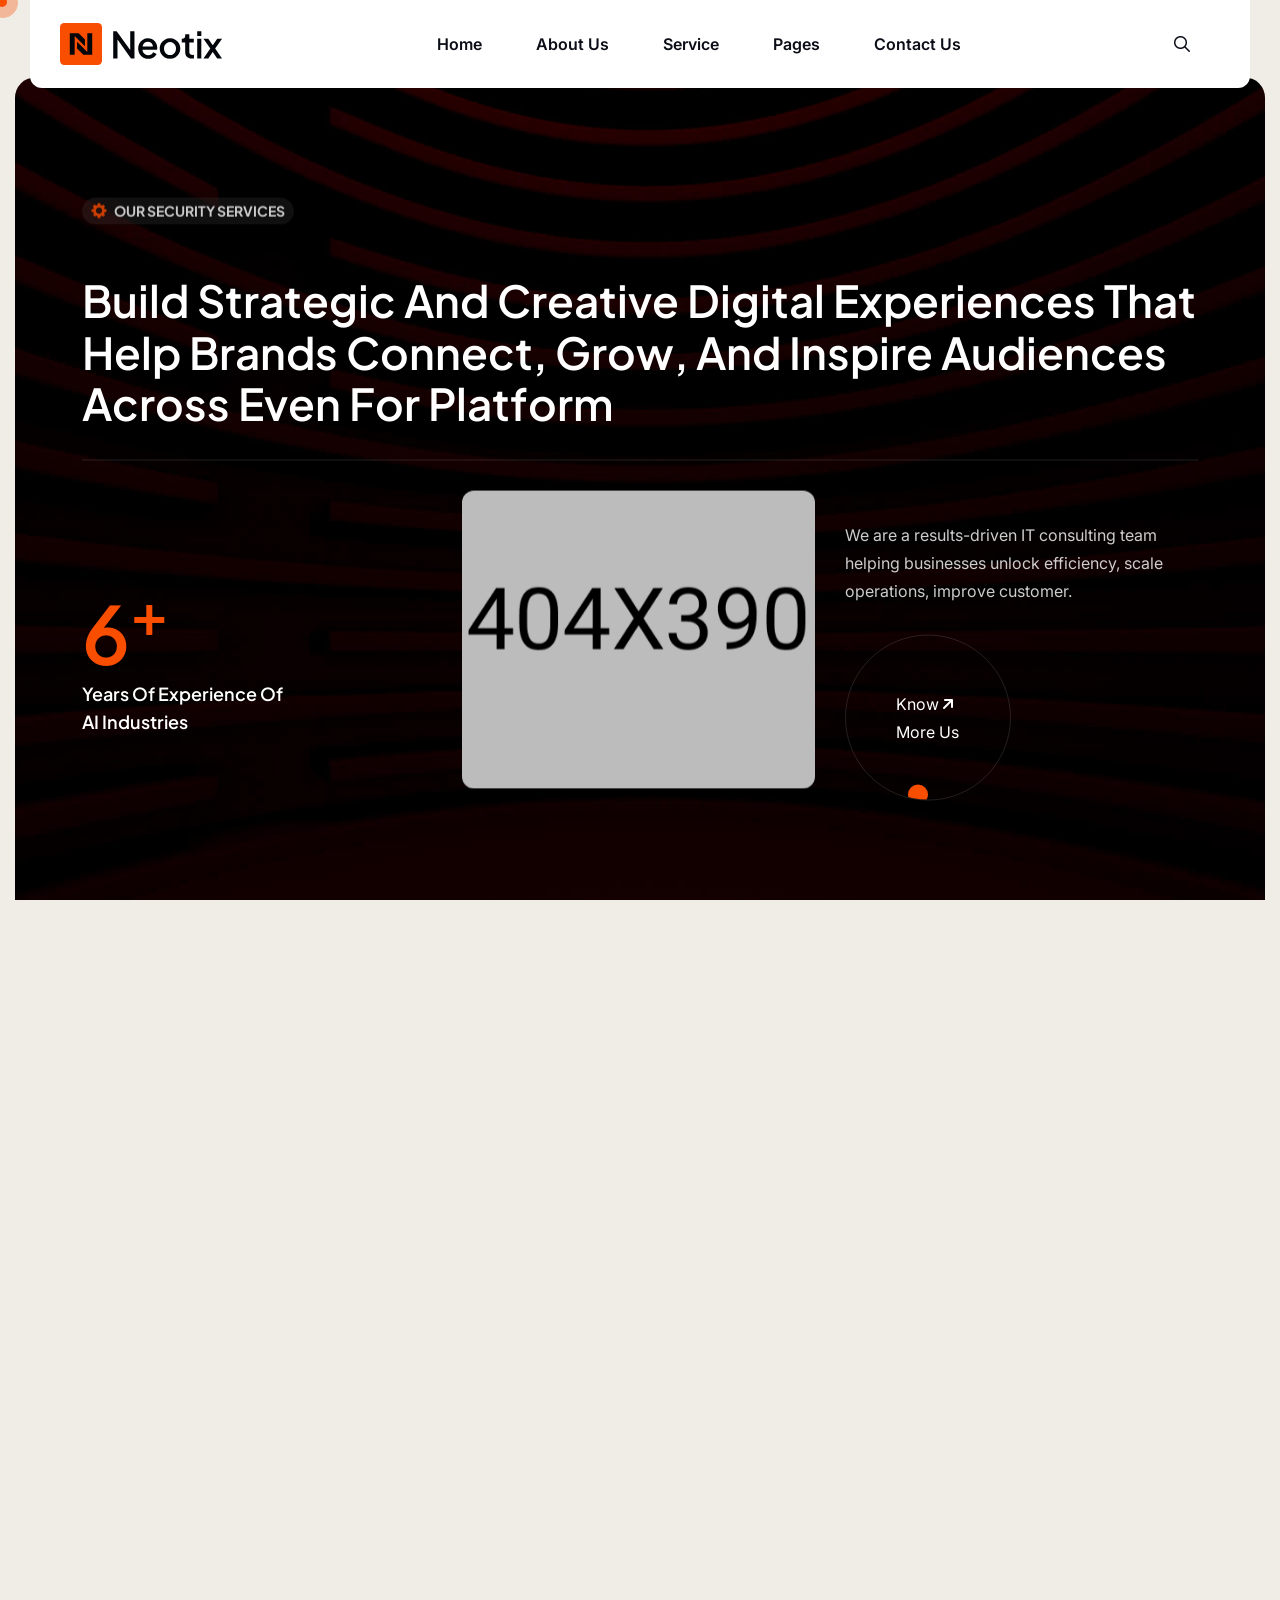
==== commit 0f777751: "update hapus blog di lp" ====
--- a/buyer-file/neotix/index-4.html
+++ b/buyer-file/neotix/index-4.html
@@ -1176,100 +1176,7 @@
                 </div>
             </section>
 
-            <!-- News Section Start -->
-            <section class="news-section fix">
-                <div class="container">
-                    <div class="section-title-area">
-                        <div class="section-title mb-0">
-                            <span class="sub-title wow fadeInUp">
-                                <img src="assets/img/home-1/hero/setting.png" alt="img">
-                                Latest Blog Insights
-                            </span>
-                            <h2 class="text-anim">
-                                Our Insight Latest News
-                            </h2>
-                        </div>
-                        <a href="news-grid.html" class="theme-btn">
-                            More blogs <i class="fa-solid fa-arrow-up-right"></i>
-                        </a>
-                    </div>
-                    <div class="row">
-                        <div class="col-xl-4 col-lg-6 col-md-6">
-                            <div class="news-card-items tp_fade_anim" data-delay=".3" data-fade-from="left">
-                                <div class="news-image">
-                                    <img src="assets/img/home-1/news/01.jpg" alt="img">
-                                    <img src="assets/img/home-1/news/01.jpg" alt="img">
-                                </div>
-                                <div class="news-top-content">
-                                    <div class="news-content">
-                                        <h3>
-                                            <a href="news-details.html">
-                                                How modern IT solutions are transforming business productive in 2025.
-                                            </a>
-                                        </h3>
-                                        <span>Nov 1, 2025</span>
-                                    </div>
-                                    <div class="read-button">
-                                        <a href="news-details.html" class="link-btn">
-                                            Read more
-                                            <i class="fa-solid fa-arrow-up-right"></i>
-                                        </a>
-                                    </div>
-                                </div>
-                            </div>
-                        </div>
-                        <div class="col-xl-4 col-lg-6 col-md-6">
-                            <div class="news-card-items tp_fade_anim" data-delay=".5" data-fade-from="left">
-                                <div class="news-image">
-                                    <img src="assets/img/home-1/news/02.jpg" alt="img">
-                                    <img src="assets/img/home-1/news/02.jpg" alt="img">
-                                </div>
-                                <div class="news-top-content">
-                                    <div class="news-content">
-                                        <h3>
-                                            <a href="news-details.html">
-                                                Choosing the right cloud platform: AWS vs azure vs google cloud.
-                                            </a>
-                                        </h3>
-                                        <span>Nov 2, 2025</span>
-                                    </div>
-                                    <div class="read-button">
-                                        <a href="news-details.html" class="link-btn">
-                                            Read more
-                                            <i class="fa-solid fa-arrow-up-right"></i>
-                                        </a>
-                                    </div>
-                                </div>
-                            </div>
-                        </div>
-                        <div class="col-xl-4 col-lg-6 col-md-6">
-                            <div class="news-card-items tp_fade_anim" data-delay=".7" data-fade-from="left">
-                                <div class="news-image">
-                                    <img src="assets/img/home-1/news/03.jpg" alt="img">
-                                    <img src="assets/img/home-1/news/03.jpg" alt="img">
-                                </div>
-                                <div class="news-top-content">
-                                    <div class="news-content">
-                                        <h3>
-                                            <a href="news-details.html">
-                                                How custom software solutions improve customer experience critical
-                                                businesses.
-                                            </a>
-                                        </h3>
-                                        <span>Nov 3, 2025</span>
-                                    </div>
-                                    <div class="read-button">
-                                        <a href="news-details.html" class="link-btn">
-                                            Read more
-                                            <i class="fa-solid fa-arrow-up-right"></i>
-                                        </a>
-                                    </div>
-                                </div>
-                            </div>
-                        </div>
-                    </div>
-                </div>
-            </section>
+
 
             <!-- Footer-Newsletter Section Start -->
             <section class="newsletter-section-4 section-padding pb-0">
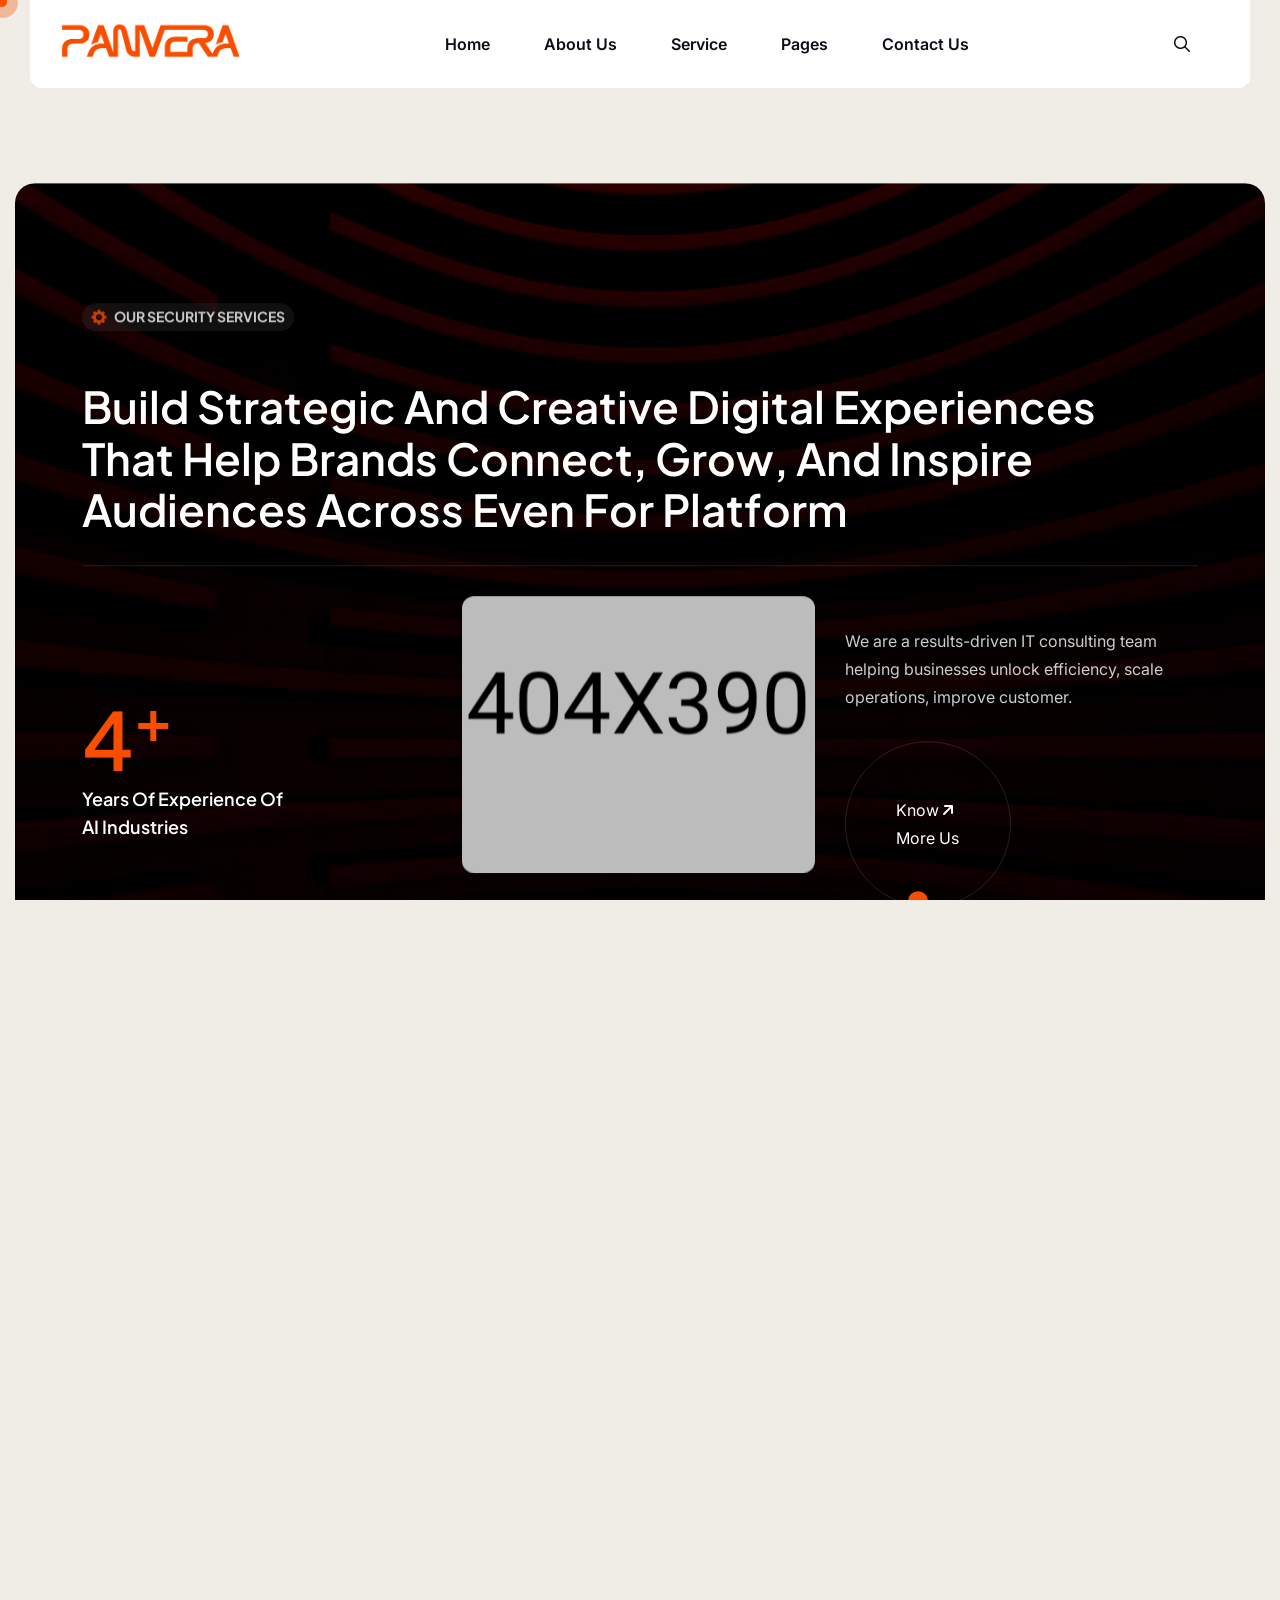
==== commit 3a07ff6d: "update logo" ====
--- a/buyer-file/neotix/index-4.html
+++ b/buyer-file/neotix/index-4.html
@@ -96,7 +96,7 @@
                     <div class="offcanvas__top mb-5 d-flex justify-content-between align-items-center">
                         <div class="offcanvas__logo">
                             <a href="index.html">
-                                <img src="assets/img/logo/black-logo.svg" alt="logo-img">
+                                <img src="assets/img/home-4/panvera/panveraoren.png" alt="logo-img">
                             </a>
                         </div>
                         <div class="offcanvas__close">
@@ -168,7 +168,7 @@
                     <div class="header-left">
                         <div class="logo">
                             <a href="index.html" class="header-logo-4">
-                                <img src="assets/img/logo/black-logo.svg" alt="logo-img">
+                                <img src="assets/img/home-4/panvera/panveraoren.png" alt="logo-img">
                             </a>
                         </div>
                     </div>
@@ -393,21 +393,22 @@
                             <div class="hero-content">
                                 <span class="sub">
                                     <img src="assets/img/home-4/hero/star.png" alt="img">
-                                    our security services
+                                    YOUR STRATEGIC PARTNER FOR DIGITAL GROWTH
                                 </span>
                                 <h1>
-                                    Transforming ideas into <span>intelligent</span> <b>product</b>
+                                    Digital Transformation <span>Without Initial</span> <b> Costs</b>
                                 </h1>
                                 <p>
-                                    Unlock the power of artificial intelligence to accelerate innovation.Our systems
-                                    analyze, adapt, and deliver results that truly matter.
+                                    Make IT a strategic asset for the growth of your educational institution and
+                                    business. We are here as a long-term partner to build a sustainable digital
+                                    ecosystem without requiring a large initial investment.
                                 </p>
                                 <div class="hero-button">
                                     <a href="contact.html" class="theme-btn">
-                                        Get started now <i class="fa-solid fa-arrow-up-right"></i>
+                                        Start Your Transformation Now <i class="fa-solid fa-arrow-up-right"></i>
                                     </a>
                                     <a href="contact.html" class="theme-btn style-btn">
-                                        Let’s talk <i class="fa-solid fa-arrow-up-right"></i>
+                                        Free Consultation <i class="fa-solid fa-arrow-up-right"></i>
                                     </a>
                                 </div>
                             </div>
@@ -512,7 +513,7 @@
                                     <div class="section-title mb-0">
                                         <span class="sub-title wow fadeInUp">
                                             <img src="assets/img/home-4/hero/setting.png" alt="img">
-                                            our security services
+                                            PROBLEM
                                         </span>
                                         <h2 class="text-anim">
                                             Strengening Your Secu Posture
@@ -535,12 +536,14 @@
                                             </div>
                                             <div class="content">
                                                 <h3>
-                                                    <a href="service-details.html">Threat detection</a>
+                                                    <a href="service-details.html">High Financial Burden (CapEx Trap)
+                                                    </a>
                                                 </h3>
                                                 <p>
-                                                    Early identification of suspicious activities across your system.
-                                                    Our intelligent monitoring engine constantly scans networks and
-                                                    endpoints to detect malware.
+                                                    Many traditional IT vendors require large capital expenditures
+                                                    (CapEx) upfront before the system has proven its real value to your
+                                                    business. This often drains cash flow and creates high financial
+                                                    risk if the project does not go as expected.
                                                 </p>
                                             </div>
                                         </div>
@@ -551,11 +554,14 @@
                                                 <img src="assets/img/home-4/icon/02.svg" alt="img">
                                             </div>
                                             <div class="content">
-                                                <h3><a href="service-details.html">Data encryption</a></h3>
+                                                <h3><a href="service-details.html">The “Launch and Leave” Phenomenon
+                                                    </a></h3>
                                                 <p>
-                                                    Protect sensitive data with enterprise-grade encryption. We secure
-                                                    every file, transaction, and communication channel so your
-                                                    information stays unreadable.
+                                                    Often, once software development is complete and the vendor has been
+                                                    paid, the system is abandoned without maintenance. Without ongoing
+                                                    support, technology quickly becomes obsolete, vulnerable to security
+                                                    threats, and ultimately becomes useless digital waste in a short
+                                                    period of time.
                                                 </p>
                                             </div>
                                         </div>
@@ -567,12 +573,14 @@
                                             </div>
                                             <div class="content">
                                                 <h3>
-                                                    <a href="service-details.html">Vulnerability management</a>
+                                                    <a href="service-details.html">Strategic Misalignment </a>
                                                 </h3>
                                                 <p>
-                                                    Stay ahead of cyber risks with automated vulnerability scanning and
-                                                    patching. We identify system weaknesses, outdated software, and
-                                                    potential.
+                                                    There is often a significant gap between technical delivery and the
+                                                    strategic goals of an organization. Much software is built without a
+                                                    deep understanding of business processes, failing to solve specific
+                                                    problems such as workflow efficiency or accreditation compliance
+                                                    reporting.
                                                 </p>
                                             </div>
                                         </div>
@@ -584,12 +592,14 @@
                                             </div>
                                             <div class="content">
                                                 <h3>
-                                                    <a href="service-details.html">Access control</a>
+                                                    <a href="service-details.html">Non-Scalable Systems </a>
                                                 </h3>
                                                 <p>
-                                                    Define who gets access to what—with precision. Our advanced access
-                                                    control system uses multi-factor authentication, role-based
-                                                    permissions, and continuous.
+                                                    Many systems are built without a solid foundation, so when the
+                                                    business starts to grow, the technology architecture is unable to
+                                                    handle the surge in data or users. As a result, companies have to
+                                                    undergo a total overhaul, which will incur huge costs again in the
+                                                    future.
                                                 </p>
                                             </div>
                                         </div>
@@ -743,17 +753,18 @@
                         <div class="col-xl-3 col-lg-6 col-md-6 d-flex">
                             <div class="pricing-card-items-4 d-flex flex-column w-100">
                                 <div class="pricing-header">
-                                    <h3>Software solution</h3>
-                                    <p>Early identification of suspicious activi across your system. Our intelligent
-                                        monitoring engine constantly scans networks.</p>
+                                    <h3>Education Technology </h3>
+                                    <p>We help educational institutions transform IT spending into strategic assets that
+                                        increase accreditation value. Our focus is on automating complex administrative
+                                        processes, allowing administrators to focus more on improving the learning
+                                        experience and achieving student success metrics.</p>
                                 </div>
                                 <div class="flex-grow-1">
                                     <ul class="pricing-list">
-                                        <li>Application development</li>
-                                        <li>Mobile app development</li>
-                                        <li>SaaS product development</li>
-                                        <li>Enterprise software</li>
-                                        <li>API development</li>
+                                        <li>Integrated Academic System </li>
+                                        <li>Custom Learning Management System (LMS) </li>
+                                        <li>Modern Digital Library </li>
+                                        <li>Accreditation Reporting Automation Features </li>
                                     </ul>
                                 </div>
                                 <div class="pricing-button mt-4"> <a href="pricing.html" class="theme-btn">
@@ -766,17 +777,18 @@
                         <div class="col-xl-3 col-lg-6 col-md-6 d-flex">
                             <div class="pricing-card-items-4 d-flex flex-column w-100">
                                 <div class="pricing-header">
-                                    <h3>Tech solution</h3>
-                                    <p>Early identification of suspicious activi across your system. Our intelligent
-                                        monitoring engine constantly scans networks.</p>
+                                    <h3>Corporate Digital Transformation </h3>
+                                    <p>We eliminate operational fragility by building systems that connect every line of
+                                        your business. This solution is designed to maximize team productivity through
+                                        the digitization of manual processes, allowing management to make decisions
+                                        based on accurate, real-time data.</p>
                                 </div>
                                 <div class="flex-grow-1">
                                     <ul class="pricing-list">
-                                        <li>Application development</li>
-                                        <li>Mobile app development</li>
-                                        <li>SaaS product development</li>
-                                        <li>Enterprise software</li>
-                                        <li>API development</li>
+                                        <li>Custom Enterprise Resource Planning (ERP)</li>
+                                        <li>Human Resource Management Systems </li>
+                                        <li>Custom Operational Efficiency Applications </li>
+                                        <li>Management KPI Tracking Dashboards </li>
                                     </ul>
                                 </div>
                                 <div class="pricing-button mt-4">
@@ -790,17 +802,18 @@
                         <div class="col-xl-3 col-lg-6 col-md-6 d-flex">
                             <div class="pricing-card-items-4 d-flex flex-column w-100">
                                 <div class="pricing-header">
-                                    <h3>IT consulting</h3>
-                                    <p>Early identification of suspicious activi across your system. Our intelligent
-                                        monitoring engine constantly scans networks.</p>
+                                    <h3>Web & Brand Development </h3>
+                                    <p>We build more than just websites; we create high-performance digital
+                                        communication hubs to strengthen your institution's credibility. With modern
+                                        technology, your portal will provide a seamless, fast, and secure user
+                                        experience to build audience trust.</p>
                                 </div>
                                 <div class="flex-grow-1">
                                     <ul class="pricing-list">
-                                        <li>Application development</li>
-                                        <li>Mobile app development</li>
-                                        <li>SaaS product development</li>
-                                        <li>Enterprise software</li>
-                                        <li>API development</li>
+                                        <li>High-Performance Corporate & Institutional Websites </li>
+                                        <li>News & Community Portals </li>
+                                        <li>Responsive & Modern UI/UX System </li>
+                                        <li>Progressive Web App (PWA) Implementation </li>
                                     </ul>
                                 </div>
                                 <div class="pricing-button mt-4">
@@ -814,17 +827,18 @@
                         <div class="col-xl-3 col-lg-6 col-md-6 d-flex">
                             <div class="pricing-card-items-4 d-flex flex-column w-100">
                                 <div class="pricing-header">
-                                    <h3>Cloud Services</h3>
-                                    <p>Robust cloud infrastructure and management to ensure your business stays online
-                                        and scales effortlessly.</p>
+                                    <h3>Managed IT Services </h3>
+                                    <p>Ensure operational stability without technical disruptions through our long-term
+                                        partnership. We take full responsibility for all technical aspects—from security
+                                        to maintenance—so you have a system that is always up-to-date and ready to face
+                                        future challenges.</p>
                                 </div>
                                 <div class="flex-grow-1">
                                     <ul class="pricing-list">
-                                        <li>Cloud Migration</li>
-                                        <li>AWS/Azure Management</li>
-                                        <li>Cloud Security</li>
-                                        <li>Server Maintenance</li>
-                                        <li>Backup Solutions</li>
+                                        <li>Comprehensive Server Management </li>
+                                        <li>24/7 Data Security & Privacy Monitoring </li>
+                                        <li>Regular System Updates & Security Patching </li>
+                                        <li>Responsive Technical Support & Neat Documentation </li>
                                     </ul>
                                 </div>
                                 <div class="pricing-button mt-4">
@@ -850,7 +864,7 @@
                             CLIENT TESTIMONIALS
                         </span>
                         <h2 class="text-anim">
-                            Crafting Web Experiences <br> with AI Power.
+                            Success Stories Behind <br> Every Line of Code.
                         </h2>
                     </div>
                 </div>
@@ -863,16 +877,15 @@
                         <div class="swiper-slide">
                             <div class="testimonial-box-item-4">
                                 <div class="info-item">
-                                    <img src="assets/img/home-1/client.jpg" alt="img">
+                                    <img src="assets/img/home-4/klien/klien.jpg" alt="img">
                                     <div class="content">
-                                        <h4>Dianne Russell</h4>
-                                        <span>Brand Manager</span>
+                                        <h4>Nathan Wijaya </h4>
+                                        <span>Brand Manager </span>
                                     </div>
                                 </div>
                                 <p>
-                                    “Businesses to thrive in changing digital world. With over a decade systems that
-                                    drive growth an efficiency. From IT consulting. Businesses to thrive in changing
-                                    digital world. With over a decade systems that drive.”
+                                    "Our website is not just a display, but a growth engine thanks to a precise digital
+                                    strategy. The best IT partner we've ever met."
                                 </p>
                                 <div class="star">
                                     <i class="fa-solid fa-star"></i>
@@ -883,19 +896,19 @@
                                 </div>
                             </div>
                         </div>
+
                         <div class="swiper-slide">
                             <div class="testimonial-box-item-4">
                                 <div class="info-item">
-                                    <img src="assets/img/home-1/client-1.jpg" alt="img">
+                                    <img src="assets/img/home-4/klien/klien.jpg" alt="img">
                                     <div class="content">
-                                        <h4>Dianne Russell</h4>
-                                        <span>Brand Manager</span>
+                                        <h4>Nathan Wijaya </h4>
+                                        <span>Brand Manager </span>
                                     </div>
                                 </div>
                                 <p>
-                                    “Businesses to thrive in changing digital world. With over a decade systems that
-                                    drive growth an efficiency. From IT consulting. Businesses to thrive in changing
-                                    digital world. With over a decade systems that drive.”
+                                    "Our website is not just a display, but a growth engine thanks to a precise digital
+                                    strategy. The best IT partner we've ever met."
                                 </p>
                                 <div class="star">
                                     <i class="fa-solid fa-star"></i>
@@ -909,39 +922,15 @@
                         <div class="swiper-slide">
                             <div class="testimonial-box-item-4">
                                 <div class="info-item">
-                                    <img src="assets/img/home-1/client.jpg" alt="img">
+                                    <img src="assets/img/home-4/klien/klien.jpg" alt="img">
                                     <div class="content">
-                                        <h4>Dianne Russell</h4>
-                                        <span>Brand Manager</span>
+                                        <h4>Nathan Wijaya </h4>
+                                        <span>Brand Manager </span>
                                     </div>
                                 </div>
                                 <p>
-                                    “Businesses to thrive in changing digital world. With over a decade systems that
-                                    drive growth an efficiency. From IT consulting. Businesses to thrive in changing
-                                    digital world. With over a decade systems that drive.”
-                                </p>
-                                <div class="star">
-                                    <i class="fa-solid fa-star"></i>
-                                    <i class="fa-solid fa-star"></i>
-                                    <i class="fa-solid fa-star"></i>
-                                    <i class="fa-solid fa-star"></i>
-                                    <i class="fa-solid fa-star"></i>
-                                </div>
-                            </div>
-                        </div>
-                        <div class="swiper-slide">
-                            <div class="testimonial-box-item-4">
-                                <div class="info-item">
-                                    <img src="assets/img/home-1/client-1.jpg" alt="img">
-                                    <div class="content">
-                                        <h4>Dianne Russell</h4>
-                                        <span>Brand Manager</span>
-                                    </div>
-                                </div>
-                                <p>
-                                    “Businesses to thrive in changing digital world. With over a decade systems that
-                                    drive growth an efficiency. From IT consulting. Businesses to thrive in changing
-                                    digital world. With over a decade systems that drive.”
+                                    "Our website is not just a display, but a growth engine thanks to a precise digital
+                                    strategy. The best IT partner we've ever met."
                                 </p>
                                 <div class="star">
                                     <i class="fa-solid fa-star"></i>
@@ -1035,14 +1024,15 @@
                                     <div class="section-title mb-0">
                                         <span class="sub-title wow fadeInUp">
                                             <img src="assets/img/home-1/hero/setting.png" alt="img">
-                                            Our Faq
+                                            Frequently Asked Questions
                                         </span>
                                         <h2 class="text-anim">
                                             FAQ
                                         </h2>
                                     </div>
                                     <p class="text wow fadeInUp" data-wow-delay=".3s">
-                                        We are a results-driven IT consulting team helping businesses unlock efficiency.
+                                        We are a strategic IT partner delivering sustainable digital transformation
+                                        solutions.
                                     </p>
                                     <a href="contact.html" class="link-btn wow fadeInUp" data-wow-delay=".5s">
                                         Contact us
@@ -1058,7 +1048,7 @@
                                                 <button class="accordion-button" type="button" data-bs-toggle="collapse"
                                                     data-bs-target="#collapseOne" aria-expanded="true"
                                                     aria-controls="collapseOne">
-                                                    1. What services does an IT solutions company provide?
+                                                    1. Does Panvera only create websites?
                                                 </button>
                                             </h2>
                                             <div id="collapseOne" class="accordion-collapse collapse show"
@@ -1066,12 +1056,10 @@
                                                 role="region">
                                                 <div class="accordion-body">
                                                     <p>
-                                                        IT solution companies offer services like software development,
-                                                        website design, cloud solutions, cybersecurity, IT consulting,
-                                                        network setup, server management, and ongoing technical support.
-                                                        IT solution companies offer services like software development,
-                                                        website design, cloud solutions, cybersecurity, IT consulting,
-                                                        network setup, server management, and ongoing technical support.
+                                                        No. Panvera is a strategic IT partner that helps educational
+                                                        institutions and corporations build integrated digital systems
+                                                        such as LMS, ERP, HR systems, and managed IT services. Websites
+                                                        are only one part of the digital ecosystem.
                                                     </p>
                                                 </div>
                                             </div>
@@ -1081,7 +1069,8 @@
                                                 <button class="accordion-button collapsed" type="button"
                                                     data-bs-toggle="collapse" data-bs-target="#collapseTwo"
                                                     aria-expanded="false" aria-controls="collapseTwo">
-                                                    2. Why does my business need IT support?
+                                                    2. Can the Panvera system be customized to the needs of client
+                                                    institutions?
                                                 </button>
                                             </h2>
                                             <div id="collapseTwo" class="accordion-collapse collapse"
@@ -1089,12 +1078,9 @@
                                                 role="region">
                                                 <div class="accordion-body">
                                                     <p>
-                                                        IT solution companies offer services like software development,
-                                                        website design, cloud solutions, cybersecurity, IT consulting,
-                                                        network setup, server management, and ongoing technical support.
-                                                        IT solution companies offer services like software development,
-                                                        website design, cloud solutions, cybersecurity, IT consulting,
-                                                        network setup, server management, and ongoing technical support.
+                                                        Yes. All Panvera solutions are custom and designed based on the
+                                                        specific needs of the client, including integration with
+                                                        existing systems.
                                                     </p>
                                                 </div>
                                             </div>
@@ -1104,7 +1090,7 @@
                                                 <button class="accordion-button collapsed" type="button"
                                                     data-bs-toggle="collapse" data-bs-target="#collapsethree"
                                                     aria-expanded="false" aria-controls="collapsethree">
-                                                    3. How can IT solutions improve my business productivity?
+                                                    3. Does Panvera provide maintenance after the system is completed?
                                                 </button>
                                             </h2>
                                             <div id="collapsethree" class="accordion-collapse collapse"
@@ -1112,12 +1098,9 @@
                                                 role="region">
                                                 <div class="accordion-body">
                                                     <p>
-                                                        IT solution companies offer services like software development,
-                                                        website design, cloud solutions, cybersecurity, IT consulting,
-                                                        network setup, server management, and ongoing technical support.
-                                                        IT solution companies offer services like software development,
-                                                        website design, cloud solutions, cybersecurity, IT consulting,
-                                                        network setup, server management, and ongoing technical support.
+                                                        Yes. We provide Managed IT Services including server management,
+                                                        security monitoring, and system updates to ensure that systems
+                                                        remain stable and secure.
                                                     </p>
                                                 </div>
                                             </div>
@@ -1127,7 +1110,7 @@
                                                 <button class="accordion-button collapsed" type="button"
                                                     data-bs-toggle="collapse" data-bs-target="#collapsefour"
                                                     aria-expanded="false" aria-controls="collapsefour">
-                                                    4. What is cloud computing, and how can it help my business?
+                                                    4. How long will the project take?
                                                 </button>
                                             </h2>
                                             <div id="collapsefour" class="accordion-collapse collapse"
@@ -1135,12 +1118,10 @@
                                                 role="region">
                                                 <div class="accordion-body">
                                                     <p>
-                                                        IT solution companies offer services like software development,
-                                                        website design, cloud solutions, cybersecurity, IT consulting,
-                                                        network setup, server management, and ongoing technical support.
-                                                        IT solution companies offer services like software development,
-                                                        website design, cloud solutions, cybersecurity, IT consulting,
-                                                        network setup, server management, and ongoing technical support.
+                                                        The duration depends on the complexity of the system.
+                                                        Institutional websites usually take 4–8 weeks, while systems
+                                                        such as ERP or integrated LMS can take 2–6 months depending on
+                                                        the scale and requirements.
                                                     </p>
                                                 </div>
                                             </div>
@@ -1150,7 +1131,7 @@
                                                 <button class="accordion-button collapsed" type="button"
                                                     data-bs-toggle="collapse" data-bs-target="#collapsefive"
                                                     aria-expanded="false" aria-controls="collapsefive">
-                                                    5. How do you protect my business from cyber threats?
+                                                    5. Does Panvera serve small institutions or only large companies?
                                                 </button>
                                             </h2>
                                             <div id="collapsefive" class="accordion-collapse collapse"
@@ -1158,12 +1139,9 @@
                                                 role="region">
                                                 <div class="accordion-body">
                                                     <p>
-                                                        IT solution companies offer services like software development,
-                                                        website design, cloud solutions, cybersecurity, IT consulting,
-                                                        network setup, server management, and ongoing technical support.
-                                                        IT solution companies offer services like software development,
-                                                        website design, cloud solutions, cybersecurity, IT consulting,
-                                                        network setup, server management, and ongoing technical support.
+                                                        We serve educational institutions, foundations, and corporations
+                                                        of all sizes. The system can be tailored to the needs and growth
+                                                        stage of the organization.
                                                     </p>
                                                 </div>
                                             </div>
@@ -1207,7 +1185,7 @@
                                     <div class="footer-widget-items">
                                         <div class="widget-head">
                                             <a href="index.html" class="footer-logo">
-                                                <img src="assets/img/logo/white-logo.svg" alt="img">
+                                                <img src="assets/img/home-4/panvera/panveraputih.png" alt="img">
                                             </a>
                                         </div>
                                         <div class="footer-content">
--- a/buyer-file/neotix/assets/css/main.css
+++ b/buyer-file/neotix/assets/css/main.css
@@ -21,6 +21,7 @@
 ---------------------------------------*/
 @import url("https://fonts.googleapis.com/css2?family=Plus+Jakarta+Sans:ital,wght@0,200..800;1,200..800&display=swap");
 @import url("https://fonts.googleapis.com/css2?family=Inter:ital,opsz,wght@0,14..32,100..900;1,14..32,100..900&display=swap");
+
 :root {
   --body: #fff;
   --black: #000;
@@ -51,6 +52,7 @@
   margin: 0;
   overflow-x: hidden;
 }
+
 @media (max-width: 575px) {
   body {
     font-size: 14px;
@@ -97,32 +99,38 @@
   line-height: 95%;
   text-transform: capitalize;
 }
+
 @media (max-width: 1399px) {
   h1 {
     font-size: 60px;
   }
 }
+
 @media (max-width: 1199px) {
   h1 {
     font-size: 55px;
   }
 }
+
 @media (max-width: 991px) {
   h1 {
     font-size: 60px;
     line-height: 130% !important;
   }
 }
+
 @media (max-width: 767px) {
   h1 {
     font-size: 55px;
   }
 }
+
 @media (max-width: 575px) {
   h1 {
     font-size: 44px;
   }
 }
+
 @media (max-width: 470px) {
   h1 {
     font-size: 34px;
@@ -134,31 +142,37 @@
   font-weight: 600;
   line-height: 117%;
 }
+
 @media (max-width: 1399px) {
   h2 {
     font-size: 44px;
   }
 }
+
 @media (max-width: 1199px) {
   h2 {
     font-size: 40px;
   }
 }
+
 @media (max-width: 991px) {
   h2 {
     font-size: 36px;
   }
 }
+
 @media (max-width: 767px) {
   h2 {
     font-size: 40px;
   }
 }
+
 @media (max-width: 575px) {
   h2 {
     font-size: 30px;
   }
 }
+
 @media (max-width: 470px) {
   h2 {
     font-size: 30px;
@@ -171,6 +185,7 @@
   line-height: 133%;
   text-transform: capitalize;
 }
+
 @media (max-width: 575px) {
   h3 {
     font-size: 20px;
@@ -236,9 +251,11 @@
   z-index: 1;
   border-radius: 100px;
 }
+
 .theme-btn i {
   margin-left: 5px;
 }
+
 .theme-btn::before {
   content: "";
   background-color: var(--header);
@@ -252,11 +269,13 @@
   transition: all cubic-bezier(0, 0.96, 0.58, 1.1) 0.8s;
   z-index: -1;
 }
+
 .theme-btn:hover::before {
   clip-path: circle(100% at 50% 50%);
   transition: all cubic-bezier(0, 0.96, 0.58, 1.1) 4s;
   transition-delay: 200ms;
 }
+
 .theme-btn::after {
   content: "";
   background-color: rgba(11, 13, 23, 0.3);
@@ -270,10 +289,12 @@
   transition: all cubic-bezier(0, 0.96, 0.58, 1.1) 0.8s;
   z-index: -1;
 }
+
 .theme-btn:hover::after {
   clip-path: circle(100% at 50% 50%);
   transition: all cubic-bezier(0, 0.96, 0.58, 1.1) 4s;
 }
+
 .theme-btn span {
   font-size: 16px;
   position: relative;
@@ -281,9 +302,11 @@
   font-weight: 700;
   transition: all 500ms ease;
 }
+
 .theme-btn:hover {
   color: var(--white);
 }
+
 .theme-btn:hover img {
   filter: brightness(0);
 }
@@ -295,6 +318,7 @@
   display: inline-block;
   font-family: "Plus Jakarta Sans", sans-serif;
 }
+
 .link-btn i {
   margin-left: 5px;
   color: var(--theme);
@@ -357,7 +381,7 @@
   background: none;
 }
 
-.mean-container .mean-nav > ul {
+.mean-container .mean-nav>ul {
   padding: 0;
   margin: 0;
   width: 100%;
@@ -381,6 +405,7 @@
   border-bottom: 1px solid rgba(0, 0, 0, 0.2) !important;
   border: none;
 }
+
 .mean-container .mean-nav ul li a:hover {
   color: var(--theme);
 }
@@ -405,16 +430,16 @@
   padding: 0 !important;
 }
 
-.mean-container .mean-nav ul li > a > i {
+.mean-container .mean-nav ul li>a>i {
   display: none;
 }
 
-.mean-container .mean-nav ul li > a.mean-expand i {
+.mean-container .mean-nav ul li>a.mean-expand i {
   display: inline-block;
   font-size: 18px;
 }
 
-.mean-container .mean-nav > ul > li:first-child > a {
+.mean-container .mean-nav>ul>li:first-child>a {
   border-top: 0;
 }
 
@@ -447,9 +472,11 @@
   width: 100%;
   z-index: 9999999;
 }
+
 .preloader .animation-preloader {
   z-index: 1000;
 }
+
 .preloader .animation-preloader .spinner {
   animation: spinner 1s infinite linear;
   border-radius: 50%;
@@ -459,6 +486,7 @@
   margin: 0 auto 3.5em auto;
   width: 9em;
 }
+
 @media (max-width: 767px) {
   .preloader .animation-preloader .spinner {
     width: 7.5em;
@@ -466,6 +494,7 @@
     margin: 0 auto 1.5em auto;
   }
 }
+
 .preloader .animation-preloader .txt-loading {
   font: 500 5em "Plus Jakarta Sans", sans-serif, "Inter", sans-serif;
   text-align: center;
@@ -473,36 +502,46 @@
   font-family: "Plus Jakarta Sans", sans-serif;
   font-weight: 700;
 }
+
 @media (max-width: 767px) {
   .preloader .animation-preloader .txt-loading {
     font-size: 2.5em;
   }
 }
+
 .preloader .animation-preloader .txt-loading .letters-loading {
   color: var(--theme);
   position: relative;
 }
+
 .preloader .animation-preloader .txt-loading .letters-loading:nth-child(2):before {
   animation-delay: 0.2s;
 }
+
 .preloader .animation-preloader .txt-loading .letters-loading:nth-child(3):before {
   animation-delay: 0.4s;
 }
+
 .preloader .animation-preloader .txt-loading .letters-loading:nth-child(4):before {
   animation-delay: 0.6s;
 }
+
 .preloader .animation-preloader .txt-loading .letters-loading:nth-child(5):before {
   animation-delay: 0.8s;
 }
+
 .preloader .animation-preloader .txt-loading .letters-loading:nth-child(6):before {
   animation-delay: 1s;
 }
+
 .preloader .animation-preloader .txt-loading .letters-loading:nth-child(7):before {
   animation-delay: 1.2s;
 }
+
 .preloader .animation-preloader .txt-loading .letters-loading:nth-child(8):before {
   animation-delay: 1.4s;
 }
+
 .preloader .animation-preloader .txt-loading .letters-loading::before {
   animation: letters-loading 4s infinite;
   color: var(--header);
@@ -514,6 +553,7 @@
   top: -3px;
   transform: rotateY(-90deg);
 }
+
 .preloader p {
   font-size: 16px;
   font-weight: 500;
@@ -521,6 +561,7 @@
   letter-spacing: 8px;
   color: var(--theme);
 }
+
 .preloader .loader {
   position: fixed;
   top: 0;
@@ -531,12 +572,15 @@
   z-index: 1;
   pointer-events: none;
 }
+
 .preloader .loader .row {
   height: 100%;
 }
+
 .preloader .loader .loader-section {
   padding: 0px;
 }
+
 .preloader .loader .loader-section .bg {
   background-color: var(--white);
   height: 100%;
@@ -544,10 +588,12 @@
   width: 100%;
   transition: all 800ms cubic-bezier(0.77, 0, 0.175, 1);
 }
+
 .preloader.loaded .animation-preloader {
   opacity: 0;
   transition: 0.3s ease-out;
 }
+
 .preloader.loaded .loader-section .bg {
   width: 0;
   transition: 0.7s 0.3s allcubic-bezier(0.1, 0.1, 0.1, 1);
@@ -571,15 +617,18 @@
   visibility: hidden;
   transform: translateY(20px);
 }
+
 @media (max-width: 575px) {
   .back-to-top {
     display: none;
   }
 }
+
 .back-to-top:hover {
   background-color: var(--white);
   color: var(--theme);
 }
+
 .back-to-top.show {
   opacity: 1;
   visibility: visible;
@@ -644,6 +693,7 @@
   -webkit-transition: all 0.24s ease-out 0s;
   transition: all 0.24s ease-out 0s;
 }
+
 .cursor-inner span {
   color: var(--text);
   line-height: 60px;
@@ -682,45 +732,55 @@
   transform: translateY(-100%);
   transition: all 0.6s ease;
 }
+
 .search_popup.search-opened {
   opacity: 1;
   transform: translateY(0%);
   transition-delay: 0s;
   z-index: 999999;
 }
+
 .search_popup.search-opened .search_form .search_input {
   transform: translateY(0px);
   opacity: 1;
   transition-delay: 0.3s;
 }
+
 .search_popup.search-opened .search_form .search_input::after {
   width: 100%;
   transition-delay: 0.5s;
 }
+
 @media (max-width: 575px) {
   .search_popup {
     padding-top: 50px;
     padding-bottom: 70px;
   }
 }
+
 .search_wrapper .search_top {
   margin-bottom: 80px;
 }
+
 .search_wrapper .search_top .search_logo {
   max-width: 200px;
 }
+
 .search_wrapper .search_top .search_logo a {
   display: block;
 }
+
 @media (max-width: 575px) {
   .search_wrapper .search_top .search_logo {
     max-width: 150px;
   }
 }
+
 .search_wrapper .search_top .search_close {
   margin-left: auto;
   margin-top: 10px;
 }
+
 .search_wrapper .search_top .search_close .search_close_btn {
   display: inline-block;
   width: 35px;
@@ -729,24 +789,29 @@
   line-height: 1;
   color: rgba(255, 255, 255, 0.3);
 }
+
 .search_wrapper .search_top .search_close .search_close_btn svg {
   width: 30px;
   height: 30px;
 }
+
 .search_wrapper .search_top .search_close .search_close_btn:hover {
   color: var(--white);
   transform: rotate(90deg);
 }
+
 @media (max-width: 575px) {
   .search_wrapper .search_top {
     margin-bottom: 50px;
   }
 }
+
 @media (max-width: 500px) {
   .search_wrapper .search_top {
     margin-bottom: 40px;
   }
 }
+
 .search_wrapper .search_form .search_input {
   position: relative;
   height: 80px;
@@ -755,6 +820,7 @@
   transition-delay: 0.5s;
   opacity: 0;
 }
+
 .search_wrapper .search_form .search_input::after {
   position: absolute;
   content: "";
@@ -766,6 +832,7 @@
   transition-delay: 0.3s;
   transition: all 0.4s ease-in-out;
 }
+
 .search_wrapper .search_form .search_input input {
   width: 100%;
   height: 100%;
@@ -778,10 +845,12 @@
   padding: 0;
   padding-right: 30px;
 }
+
 .search_wrapper .search_form .search_input input::placeholder {
   font-size: 24px;
 }
-.search_wrapper .search_form .search_input input ~ .search-focus-border {
+
+.search_wrapper .search_form .search_input input~.search-focus-border {
   position: absolute;
   bottom: 0;
   left: auto;
@@ -791,28 +860,34 @@
   background-color: var(--white);
   transition: all 0.5s;
 }
-.search_wrapper .search_form .search_input input:focus ~ .search-focus-border {
+
+.search_wrapper .search_form .search_input input:focus~.search-focus-border {
   width: 100%;
   left: 0;
   right: auto;
   transition: all 0.5s;
 }
+
 @media (max-width: 575px) {
   .search_wrapper .search_form .search_input input {
     font-size: 20px;
   }
+
   .search_wrapper .search_form .search_input input::placeholder {
     font-size: 20px;
   }
 }
+
 @media (max-width: 500px) {
   .search_wrapper .search_form .search_input input {
     font-size: 18px;
   }
+
   .search_wrapper .search_form .search_input input::placeholder {
     font-size: 18px;
   }
 }
+
 .search_wrapper .search_form .search_input button {
   position: absolute;
   top: 50%;
@@ -849,147 +924,189 @@
     -webkit-box-shadow: 0 0 0 40px rgba(244, 68, 56, 0);
     box-shadow: 0 0 0 40px rgba(244, 68, 56, 0);
   }
+
   100% {
     -webkit-box-shadow: 0 0 0 0 rgba(244, 68, 56, 0);
     box-shadow: 0 0 0 0 rgba(244, 68, 56, 0);
   }
 }
+
 @keyframes rippleOne {
   70% {
     -webkit-box-shadow: 0 0 0 40px rgba(244, 68, 56, 0);
     box-shadow: 0 0 0 40px rgba(244, 68, 56, 0);
   }
+
   100% {
     -webkit-box-shadow: 0 0 0 0 rgba(244, 68, 56, 0);
     box-shadow: 0 0 0 0 rgba(244, 68, 56, 0);
   }
 }
+
 @keyframes gelatine {
-  from, to {
+
+  from,
+  to {
     transform: scale(1, 1);
   }
+
   25% {
     transform: scale(0.7, 1.1);
   }
+
   50% {
     transform: scale(1.1, 0.7);
   }
+
   75% {
     transform: scale(0.95, 1.05);
   }
 }
+
 @keyframes cir36 {
   100% {
     transform: rotate(360deg);
   }
 }
+
 @keyframes rounded {
   50% {
     transform: rotate(15deg);
   }
 }
+
 @keyframes up-down {
   0% {
     transform: translateY(10px);
   }
+
   100% {
     transform: translateY(-10px);
   }
 }
+
 @-webkit-keyframes spinner {
   to {
     -webkit-transform: rotateZ(360deg);
     transform: rotateZ(360deg);
   }
 }
+
 @keyframes spinner {
   to {
     -webkit-transform: rotateZ(360deg);
     transform: rotateZ(360deg);
   }
 }
+
 @-webkit-keyframes letters-loading {
-  0%, 75%, 100% {
+
+  0%,
+  75%,
+  100% {
     opacity: 0;
     transform: rotateY(-90deg);
   }
-  25%, 50% {
+
+  25%,
+  50% {
     opacity: 1;
     transform: rotateY(0deg);
   }
 }
+
 @keyframes letters-loading {
-  0%, 75%, 100% {
+
+  0%,
+  75%,
+  100% {
     opacity: 0;
     transform: rotateY(-90deg);
   }
-  25%, 50% {
+
+  25%,
+  50% {
     opacity: 1;
     transform: rotateY(0deg);
   }
 }
+
 @keyframes loaderspin {
   0% {
     transform: translate(-50%, -50%) rotate(0deg);
   }
+
   100% {
     transform: translate(-50%, -50%) rotate(360deg);
   }
 }
+
 @keyframes tpswing {
   0% {
     -webkit-transform: rotate(20deg);
     -ms-transform: rotate(20deg);
     transform: rotate(20deg);
   }
+
   100% {
     -webkit-transform: rotate(0deg);
     -ms-transform: rotate(0deg);
     transform: rotate(0deg);
   }
 }
+
 @keyframes width {
   0% {
     width: 0%;
   }
+
   100% {
     width: 100%;
   }
 }
+
 @-webkit-keyframes width {
   0% {
     width: 0%;
   }
+
   100% {
     width: 100%;
   }
 }
+
 @-webkit-keyframes loaderspin {
   0% {
     transform: translate(-50%, -50%) rotate(0deg);
   }
+
   100% {
     transform: translate(-50%, -50%) rotate(360deg);
   }
 }
+
 @keyframes loaderpulse {
   0% {
     transform: scale(1);
   }
+
   100% {
     transform: scale(1.2);
   }
 }
+
 @keyframes rounded {
   50% {
     transform: rotate(20deg);
   }
 }
+
 @keyframes cir36 {
   100% {
     transform: rotate(360deg);
   }
 }
+
 .float-bob-y {
   -webkit-animation-name: float-bob-y;
   animation-name: float-bob-y;
@@ -1006,29 +1123,35 @@
     -webkit-transform: translateY(-30px);
     transform: translateY(-30px);
   }
+
   50% {
     -webkit-transform: translateY(-10px);
     transform: translateY(-10px);
   }
+
   100% {
     -webkit-transform: translateY(-30px);
     transform: translateY(-30px);
   }
 }
+
 @keyframes float-bob-y {
   0% {
     -webkit-transform: translateY(-30px);
     transform: translateY(-30px);
   }
+
   50% {
     -webkit-transform: translateY(-10px);
     transform: translateY(-10px);
   }
+
   100% {
     -webkit-transform: translateY(-30px);
     transform: translateY(-30px);
   }
 }
+
 .float-bob-x {
   -webkit-animation-name: float-bob-x;
   animation-name: float-bob-x;
@@ -1045,43 +1168,52 @@
     -webkit-transform: translateX(0px);
     transform: translateX(30px);
   }
+
   50% {
     -webkit-transform: translateX(10px);
     transform: translateX(10px);
   }
+
   100% {
     -webkit-transform: translateX(30px);
     transform: translateX(30px);
   }
 }
+
 @keyframes float-bob-x {
   0% {
     -webkit-transform: translateX(30px);
     transform: translateX(30px);
   }
+
   50% {
     -webkit-transform: translateX(10px);
     transform: translateX(10px);
   }
+
   100% {
     -webkit-transform: translateX(30px);
     transform: translateX(30px);
   }
 }
+
 @keyframes bounce-x {
   0% {
     -webkit-transform: translateX(0);
     transform: translateX(0);
   }
+
   50% {
     -webkit-transform: translateX(30px);
     transform: translateX(30px);
   }
+
   100% {
     -webkit-transform: translateX(0);
     transform: translateX(0);
   }
 }
+
 .bounce-x {
   -webkit-animation: bounce-x 7s infinite linear;
   animation: bounce-x 7s infinite linear;
@@ -1091,62 +1223,76 @@
   0% {
     left: -20px;
   }
+
   50% {
     left: 50%;
     width: 20px;
     height: 20px;
   }
+
   100% {
     left: 50%;
     width: 375px;
     height: 375px;
   }
 }
+
 @keyframes criss-cross-right {
   0% {
     right: -20px;
   }
+
   50% {
     right: 50%;
     width: 20px;
     height: 20px;
   }
+
   100% {
     right: 50%;
     width: 375px;
     height: 375px;
   }
 }
+
 @keyframes rotated2 {
   0% {
     transform: rotate(0);
   }
+
   100% {
     transform: rotate(-360deg);
   }
 }
+
 @keyframes wave {
   0% {
     transform: translateX(0);
   }
+
   50% {
     transform: translateX(-25%);
   }
+
   100% {
     transform: translateX(-50%);
   }
 }
+
 @keyframes zoom {
   0% {
     transform: scale(0.5);
   }
+
   50% {
     transform: scale(1);
   }
+
   100% {
     transform: scale(0.5);
   }
 }
+
 @keyframes translateY2 {
   0% {
     -webkit-transform: translateY(-30px);
@@ -1155,6 +1301,7 @@
     -o-transform: translateY(-30px);
     transform: translateY(-30px);
   }
+
   100% {
     -webkit-transform: translateY(20px);
     -moz-transform: translateY(20px);
@@ -1163,6 +1310,7 @@
     transform: translateY(20px);
   }
 }
+
 @keyframes translateX2 {
   0% {
     -webkit-transform: translateX(-30px);
@@ -1171,6 +1319,7 @@
     -o-transform: translateX(-30px);
     transform: translateX(-30px);
   }
+
   100% {
     -webkit-transform: translatXY(20px);
     -moz-transform: translateX(20px);
@@ -1179,20 +1328,25 @@
     transform: translateX(20px);
   }
 }
+
 @keyframes moving {
   0% {
     transform: translatey(0px);
   }
+
   20% {
     transform: translateX(-50px);
   }
+
   50% {
     transform: translatey(-40px);
   }
+
   100% {
     transform: translatey(0px);
   }
 }
+
 /*img-animation**********************/
 .img-custom-anim-right {
   animation: img-anim-right 1.3s forwards cubic-bezier(0.645, 0.045, 0.355, 1) 0.4s;
@@ -1205,12 +1359,14 @@
     clip-path: inset(0 0 0 100%);
     opacity: 0;
   }
+
   100% {
     transform: translateX(0);
     clip-path: inset(0 0 0 0);
     opacity: 1;
   }
 }
+
 .img-custom-anim-left {
   animation: img-anim-left 1.3s forwards cubic-bezier(0.645, 0.045, 0.355, 1) 0.4s;
   opacity: 0;
@@ -1222,12 +1378,14 @@
     clip-path: inset(0 100% 0 0);
     opacity: 0;
   }
+
   100% {
     transform: translateX(0);
     clip-path: inset(0 0 0 0);
     opacity: 1;
   }
 }
+
 .img-custom-anim-top {
   animation: img-anim-top 1.3s forwards cubic-bezier(0.645, 0.045, 0.355, 1);
   opacity: 0;
@@ -1239,17 +1397,20 @@
     clip-path: inset(0 0 100% 0);
     opacity: 0;
   }
+
   100% {
     transform: translateY(0);
     clip-path: inset(0 0 0 0);
     opacity: 1;
   }
 }
+
 @keyframes animate-positive {
   0% {
     width: 0;
   }
 }
+
 @keyframes scale {
   0% {
     top: -1000px;
@@ -1257,12 +1418,14 @@
     transform: scale(1);
     opacity: 0;
   }
+
   100% {
     opacity: 1;
     -webkit-transform: scale(1);
     transform: scale(1);
   }
 }
+
 .animation-infinite {
   animation: ShapeAnim 50s linear infinite;
   height: 30px;
@@ -1275,10 +1438,12 @@
   0% {
     background-position: top left;
   }
+
   100% {
     background-position: top left 3000px;
   }
 }
+
 .splt-txt .whitespace {
   width: 8px;
 }
@@ -1299,6 +1464,7 @@
     width: 10px;
   }
 }
+
 .splt-txt-bounce.animated .char {
   -webkit-animation: bounceIn 0.4s cubic-bezier(0.3, 0, 0.7, 1) both;
   animation: bounceIn 0.4s cubic-bezier(0.3, 0, 0.7, 1) both;
@@ -1311,39 +1477,48 @@
     -webkit-transform: none;
     transform: none;
   }
+
   22.2% {
     -webkit-transform: skewX(-12.5deg) skewY(-12.5deg);
     transform: skewX(-12.5deg) skewY(-12.5deg);
   }
+
   33.3% {
     -webkit-transform: skewX(6.25deg) skewY(6.25deg);
     transform: skewX(6.25deg) skewY(6.25deg);
   }
+
   44.4% {
     -webkit-transform: skewX(-3.125deg) skewY(-3.125deg);
     transform: skewX(-3.125deg) skewY(-3.125deg);
   }
+
   55.5% {
     -webkit-transform: skewX(1.5625deg) skewY(1.5625deg);
     transform: skewX(1.5625deg) skewY(1.5625deg);
   }
+
   66.6% {
     -webkit-transform: skewX(-0.78125deg) skewY(-0.78125deg);
     transform: skewX(-0.78125deg) skewY(-0.78125deg);
   }
+
   77.7% {
     -webkit-transform: skewX(0.390625deg) skewY(0.390625deg);
     transform: skewX(0.390625deg) skewY(0.390625deg);
   }
+
   88.8% {
     -webkit-transform: skewX(-0.1953125deg) skewY(-0.1953125deg);
     transform: skewX(-0.1953125deg) skewY(-0.1953125deg);
   }
+
   100% {
     -webkit-transform: none;
     transform: none;
   }
 }
+
 /* CSS */
 .text-anims {
   opacity: 0;
@@ -1364,14 +1539,17 @@
   position: relative;
   margin-bottom: 30px;
 }
+
 .header-top-section .container-fluid {
   padding: 0 30px;
 }
+
 @media (max-width: 575px) {
   .header-top-section .container-fluid {
     padding: 0 15px;
   }
 }
+
 @media (max-width: 1399px) {
   .header-top-section {
     display: none;
@@ -1386,36 +1564,45 @@
   position: relative;
   z-index: 999;
 }
+
 .header-top-wrapper .header-left .list {
   display: flex;
   align-items: center;
   gap: 20px;
 }
+
 .header-top-wrapper .header-left .list li {
   color: var(--white);
 }
+
 .header-top-wrapper .header-left .list li i {
   margin-right: 5px;
 }
+
 .header-top-wrapper .header-left .list li a {
   color: var(--white);
 }
+
 .header-top-wrapper .header-right {
   display: flex;
   align-items: center;
   gap: 20px;
 }
+
 .header-top-wrapper .header-right span {
   color: var(--white);
 }
+
 .header-top-wrapper .header-right span i {
   margin-right: 5px;
 }
+
 .header-top-wrapper .header-right .social-icon {
   display: flex;
   align-items: center;
   gap: 18px;
 }
+
 .header-top-wrapper .header-right .social-icon a {
   color: var(--theme);
   width: 30px;
@@ -1429,6 +1616,7 @@
   font-size: 16px;
   border-radius: 100px;
 }
+
 .header-top-wrapper .header-right .social-icon a:hover {
   background-color: var(--white);
   opacity: initial;
@@ -1447,23 +1635,28 @@
   justify-content: space-between;
   padding: 10px 0;
 }
+
 .header-main .main-menu ul {
   margin-bottom: 0;
 }
+
 .header-main .main-menu ul li {
   position: relative;
   list-style: none;
   display: inline-block;
   margin-inline-end: 50px;
 }
+
 @media (max-width: 1199px) {
   .header-main .main-menu ul li {
     margin-inline-end: 30px;
   }
 }
+
 .header-main .main-menu ul li:last-child {
   margin-inline-end: 0;
 }
+
 .header-main .main-menu ul li a {
   display: inline-block;
   font-size: 16px;
@@ -1475,13 +1668,16 @@
   text-transform: capitalize;
   transition: all 0.4s ease-in-out;
 }
+
 .header-main .main-menu ul li a i {
   margin-left: 4px;
   font-size: 14px;
 }
+
 .header-main .main-menu ul li a:hover {
   color: var(--theme);
 }
+
 .header-main .main-menu ul li .submenu {
   position: absolute;
   top: 115%;
@@ -1500,11 +1696,13 @@
   box-shadow: 0 4px 10px rgba(0, 0, 0, 0.1);
   border-radius: 8px;
 }
+
 .header-main .main-menu ul li .submenu li {
   display: block;
   width: 100%;
   margin: 0;
 }
+
 .header-main .main-menu ul li .submenu li a {
   position: relative;
   z-index: 11;
@@ -1520,6 +1718,7 @@
   align-items: center;
   justify-content: space-between;
 }
+
 .header-main .main-menu ul li .submenu li a::before {
   content: "";
   position: absolute;
@@ -1530,29 +1729,36 @@
   bottom: 18px;
   transition: all 0.4s ease-in-out;
 }
+
 .header-main .main-menu ul li .submenu li a:hover {
   color: var(--theme);
 }
+
 .header-main .main-menu ul li .submenu li:last-child a {
   border: none;
 }
+
 .header-main .main-menu ul li .submenu li .submenu {
   inset-inline-start: 100%;
   top: 0;
   visibility: hidden;
   opacity: 0;
 }
-.header-main .main-menu ul li .submenu li:hover > a {
+
+.header-main .main-menu ul li .submenu li:hover>a {
   color: var(--theme) !important;
   margin-left: 10px;
 }
-.header-main .main-menu ul li .submenu li:hover > a::before {
+
+.header-main .main-menu ul li .submenu li:hover>a::before {
   width: 10px;
 }
-.header-main .main-menu ul li .submenu li:hover > a::after {
+
+.header-main .main-menu ul li .submenu li:hover>a::after {
   color: var(--theme);
 }
-.header-main .main-menu ul li .submenu li:hover > .submenu {
+
+.header-main .main-menu ul li .submenu li:hover>.submenu {
   -webkit-transform: translateY(1);
   -moz-transform: translateY(1);
   -ms-transform: translateY(1);
@@ -1561,7 +1767,8 @@
   visibility: visible;
   opacity: 1;
 }
-.header-main .main-menu ul li .submenu li.has-dropdown > a::after {
+
+.header-main .main-menu ul li .submenu li.has-dropdown>a::after {
   position: absolute;
   top: 50%;
   inset-inline-end: 25px;
@@ -1572,6 +1779,7 @@
   transform: translateY(-50%);
   color: var(--theme);
 }
+
 .header-main .main-menu ul li .has-homemenu {
   width: 1000px;
   padding: 30px 30px 10px 30px;
@@ -1582,23 +1790,28 @@
   background-color: var(--white);
   border-radius: 8px;
 }
+
 .header-main .main-menu ul li .has-homemenu .homemenu-items {
   display: flex;
   align-items: center;
   gap: 30px;
   justify-content: space-between;
 }
+
 @media (max-width: 991px) {
   .header-main .main-menu ul li .has-homemenu .homemenu-items {
     flex-wrap: wrap;
   }
 }
+
 .header-main .main-menu ul li .has-homemenu .homemenu-items .homemenu {
   position: relative;
 }
+
 .header-main .main-menu ul li .has-homemenu .homemenu-items .homemenu .homemenu-thumb {
   position: relative;
 }
+
 .header-main .main-menu ul li .has-homemenu .homemenu-items .homemenu .homemenu-thumb .demo-button {
   position: absolute;
   top: 50%;
@@ -1611,12 +1824,14 @@
   width: 100%;
   padding: 0 12px;
 }
+
 @media (max-width: 1399px) {
   .header-main .main-menu ul li .has-homemenu .homemenu-items .homemenu .homemenu-thumb .demo-button .theme-btn {
     font-size: 14px;
     min-width: 140px;
   }
 }
+
 .header-main .main-menu ul li .has-homemenu .homemenu-items .homemenu .homemenu-thumb .demo-button .theme-btn {
   padding: 18px 30px;
   justify-content: center;
@@ -1626,6 +1841,7 @@
   background-color: var(--theme);
   transition: all 0.4s ease-in-out;
 }
+
 .header-main .main-menu ul li .has-homemenu .homemenu-items .homemenu .homemenu-thumb .demo-button .theme-btn::before {
   content: "";
   position: absolute;
@@ -1641,12 +1857,15 @@
   transition: all 0.4s ease-in-out;
   border-radius: 100px;
 }
+
 .header-main .main-menu ul li .has-homemenu .homemenu-items .homemenu .homemenu-thumb .demo-button .theme-btn::after {
   display: none;
 }
+
 .header-main .main-menu ul li .has-homemenu .homemenu-items .homemenu .homemenu-thumb .demo-button .theme-btn:hover {
   color: var(--white) !important;
 }
+
 .header-main .main-menu ul li .has-homemenu .homemenu-items .homemenu .homemenu-thumb::before {
   background: -webkit-gradient(linear, left top, left bottom, from(rgba(20, 19, 19, 0)), to(#5e5ef6));
   background: linear-gradient(to bottom, rgba(99, 92, 92, 0) 0%, #252527 100%);
@@ -1664,24 +1883,29 @@
   transition: all 0.3s ease-in-out;
   content: "";
 }
+
 .header-main .main-menu ul li .has-homemenu .homemenu-items .homemenu .homemenu-thumb:hover::before {
   visibility: visible;
   opacity: 1;
 }
+
 .header-main .main-menu ul li .has-homemenu .homemenu-items .homemenu .homemenu-thumb:hover .demo-button {
   opacity: 1;
   visibility: visible;
   margin-top: 0;
 }
+
 .header-main .main-menu ul li .has-homemenu .homemenu-items .homemenu .homemenu-thumb:hover .homemenu-btn {
   opacity: 1;
   visibility: visible;
   bottom: 50%;
   transform: translateY(50%);
 }
+
 .header-main .main-menu ul li .has-homemenu .homemenu-items .homemenu .homemenu-thumb img {
   width: 100%;
 }
+
 .header-main .main-menu ul li .has-homemenu .homemenu-items .homemenu .homemenu-title {
   text-align: center;
   margin: 15px auto;
@@ -1690,17 +1914,21 @@
   font-weight: 600;
   color: var(--header);
 }
-.header-main .main-menu ul li:hover > a {
+
+.header-main .main-menu ul li:hover>a {
   color: var(--theme);
 }
-.header-main .main-menu ul li:hover > a::after {
+
+.header-main .main-menu ul li:hover>a::after {
   color: var(--theme);
 }
-.header-main .main-menu ul li:hover > .submenu {
+
+.header-main .main-menu ul li:hover>.submenu {
   visibility: visible;
   opacity: 1;
   transform: translateY(0px);
 }
+
 .header-main .header-right {
   position: relative;
   z-index: 999;
@@ -1708,44 +1936,54 @@
   align-items: center;
   gap: 100px;
 }
+
 @media (max-width: 1399px) {
   .header-main .header-right {
     gap: 20px;
   }
 }
+
 .header-main .header-right .menu_search .search_btn {
   color: rgba(255, 255, 255, 0.7);
 }
+
 .header-main .header-right .header-btn {
   display: flex;
   align-items: center;
   gap: 40px;
 }
+
 @media (max-width: 1399px) {
   .header-main .header-right .header-btn {
     gap: 16px;
   }
 }
+
 .header-main .header-right .header-btn h6 {
   color: rgba(255, 255, 255, 0.8);
 }
+
 .header-main .header-right .header-btn h6 i {
   color: var(--theme);
   margin-right: 10px;
 }
+
 @media (max-width: 1600px) {
   .header-main .header-right .header-btn h6 {
     display: none;
   }
 }
+
 .header-main .header-right .header-btn h6 a {
   color: rgba(255, 255, 255, 0.7);
 }
+
 @media (max-width: 1399px) {
   .header-main .header-right .header-btn .header-button {
     display: none;
   }
 }
+
 .header-main .header-right .header-btn .sidebar__toggle {
   cursor: pointer;
   font-size: 20px;
@@ -1762,33 +2000,40 @@
   margin-top: 45px;
   border-bottom: 1px solid rgba(255, 255, 255, 0.1);
 }
+
 @media (max-width: 1399px) {
   .header-1 {
     top: 0;
     margin-top: 0;
   }
 }
+
 .header-1 .container-fluid {
   padding: 0 30px;
 }
+
 @media (max-width: 575px) {
   .header-1 .container-fluid {
     padding: 0 15px;
   }
 }
+
 .header-1 .header-main .header-left .header-logo-2 {
   display: none;
 }
+
 .header-1.header-2 {
   margin-top: 30px;
   border-bottom: none;
 }
+
 .header-1.header-2 .header-main {
   background: rgba(255, 255, 255, 0.08);
   backdrop-filter: blur(16px);
   padding: 0 20px;
   border-radius: 100px;
 }
+
 @media (max-width: 1399px) {
   .header-1.header-2 .header-main {
     background-color: transparent;
@@ -1797,19 +2042,23 @@
     backdrop-filter: initial;
   }
 }
+
 .header-1.header-2 .header-main .header-right {
   display: flex;
   align-items: center;
   gap: 60px;
 }
+
 @media (max-width: 1399px) {
   .header-1.header-2 .header-main .header-right {
     gap: 30px;
   }
 }
+
 .header-1.header-4 {
   margin-top: 0;
 }
+
 .header-1.header-4 .header-main {
   background-color: var(--white);
   padding: 10px 30px;
@@ -1818,12 +2067,15 @@
   border-top-left-radius: 0;
   border-top-right-radius: 0;
 }
+
 .header-1.header-4 .header-main .main-menu ul li a {
   color: var(--header);
 }
+
 .header-1.header-4 .header-main .header-right .menu_search .search_btn {
   color: var(--header);
 }
+
 .header-1.header-4 .header-main .header-right .header-btn .sidebar__toggle {
   color: var(--header);
 }
@@ -1840,30 +2092,39 @@
   animation: 500ms ease-in-out 0s normal none 1 running fadeInDown;
   box-shadow: rgba(149, 157, 165, 0.2) 0px 8px 24px;
 }
+
 .sticky.header-1 {
   margin-top: 0;
 }
+
 .sticky.header-1 .header-main .header-left .header-logo {
   display: none;
 }
+
 .sticky.header-1 .header-main .header-left .header-logo-2 {
   display: block;
 }
+
 .sticky.header-1 .header-main .main-menu ul li a {
   color: var(--header);
 }
+
 .sticky.header-1 .header-main .header-right .menu_search .search_btn {
   color: var(--header);
 }
+
 .sticky.header-1 .header-main .header-right .header-btn h6 {
   color: var(--header);
 }
+
 .sticky.header-1 .header-main .header-right .header-btn h6 a {
   color: var(--header);
 }
+
 .sticky.header-1 .header-main .header-right .header-btn .sidebar__toggle {
   color: var(--header);
 }
+
 .sticky.header-2 {
   margin-top: 0;
 }
@@ -1889,6 +2150,7 @@
   overscroll-behavior-y: contain;
   scrollbar-width: none;
 }
+
 .offcanvas__info::-webkit-scrollbar {
   display: none;
 }
@@ -1907,9 +2169,11 @@
   height: 100%;
   padding: 30px 30px;
 }
+
 .offcanvas__wrapper .offcanvas__content .text {
   color: var(--black);
 }
+
 .offcanvas__wrapper .offcanvas__content .offcanvas__close {
   width: 45px;
   height: 45px;
@@ -1921,62 +2185,78 @@
   z-index: 9;
   cursor: pointer;
 }
+
 .offcanvas__wrapper .offcanvas__content .offcanvas__close i {
   color: var(--white);
 }
+
 .offcanvas__wrapper .offcanvas__content .offcanvas__contact {
   margin-top: 20px;
 }
+
 @media (max-width: 575px) {
   .offcanvas__wrapper .offcanvas__content .offcanvas__contact {
     display: none;
   }
 }
+
 .offcanvas__wrapper .offcanvas__content .offcanvas__contact h4 {
   margin-bottom: 20px;
 }
+
 .offcanvas__wrapper .offcanvas__content .offcanvas__contact ul {
   margin-top: 0;
 }
+
 .offcanvas__wrapper .offcanvas__content .offcanvas__contact ul li {
   font-size: 20px;
   font-weight: 600;
   text-transform: capitalize;
 }
+
 @media (max-width: 575px) {
   .offcanvas__wrapper .offcanvas__content .offcanvas__contact ul li {
     font-size: 14px;
   }
 }
+
 .offcanvas__wrapper .offcanvas__content .offcanvas__contact ul li:not(:last-child) {
   margin-bottom: 30px;
 }
+
 @media (max-width: 575px) {
   .offcanvas__wrapper .offcanvas__content .offcanvas__contact ul li:not(:last-child) {
     margin-bottom: 20px;
   }
 }
+
 .offcanvas__wrapper .offcanvas__content .offcanvas__contact ul li a {
   color: var(--black);
 }
+
 .offcanvas__wrapper .offcanvas__content .offcanvas__contact ul li .offcanvas__contact-icon {
   margin-right: 20px;
 }
+
 .offcanvas__wrapper .offcanvas__content .offcanvas__contact ul li .offcanvas__contact-icon i {
   color: var(--theme);
 }
+
 .offcanvas__wrapper .offcanvas__content .offcanvas__contact span {
   text-transform: initial;
 }
+
 .offcanvas__wrapper .offcanvas__content .offcanvas__contact .header-button .theme-btn {
   width: 100%;
   padding: 20px 40px;
   text-transform: capitalize !important;
 }
+
 .offcanvas__wrapper .offcanvas__content .offcanvas__contact .social-icon {
   margin-top: 30px;
   gap: 10px;
 }
+
 .offcanvas__wrapper .offcanvas__content .offcanvas__contact .social-icon a {
   width: 45px;
   height: 45px;
@@ -1992,6 +2272,7 @@
   text-align: center;
   border: 1px solid var(--border);
 }
+
 .offcanvas__wrapper .offcanvas__content .offcanvas__contact .social-icon a:hover {
   background-color: var(--theme);
   color: var(--white);
@@ -2019,22 +2300,26 @@
     width: 300px;
   }
 }
+
 @media (max-width: 575px) {
   .offcanvas__wrapper {
     padding: 20px;
   }
 }
+
 .breadcrumb-wrapper {
   position: relative;
   overflow: hidden;
   z-index: 9;
   margin-top: 50px;
 }
+
 @media (max-width: 1399px) {
   .breadcrumb-wrapper {
     margin-top: 0;
   }
 }
+
 .breadcrumb-wrapper::before {
   position: absolute;
   top: 0;
@@ -2048,12 +2333,14 @@
   opacity: 0.9;
   z-index: -1;
 }
+
 .breadcrumb-wrapper .page-heading {
   position: relative;
   padding: 200px 0 120px;
   z-index: 9;
   text-align: center;
 }
+
 @media (max-width: 767px) {
   .breadcrumb-wrapper .page-heading {
     text-align: center;
@@ -2061,6 +2348,7 @@
     padding-bottom: 120px;
   }
 }
+
 .breadcrumb-wrapper .page-heading h1 {
   color: var(--white);
   font-size: 72px;
@@ -2070,21 +2358,25 @@
   font-weight: 500;
   letter-spacing: -2px;
 }
+
 @media (max-width: 767px) {
   .breadcrumb-wrapper .page-heading h1 {
     font-size: 60px;
   }
 }
+
 @media (max-width: 575px) {
   .breadcrumb-wrapper .page-heading h1 {
     font-size: 50px;
   }
 }
+
 @media (max-width: 470px) {
   .breadcrumb-wrapper .page-heading h1 {
     font-size: 40px;
   }
 }
+
 .breadcrumb-wrapper .page-heading .breadcrumb-items {
   display: flex;
   align-items: center;
@@ -2092,33 +2384,40 @@
   gap: 10px;
   justify-content: center;
 }
+
 @media (max-width: 575px) {
   .breadcrumb-wrapper .page-heading .breadcrumb-items {
     margin-top: 15px;
   }
 }
+
 .breadcrumb-wrapper .page-heading .breadcrumb-items li {
   color: var(--white);
   text-transform: capitalize;
   font-weight: 400;
   font-size: 16px;
 }
+
 .breadcrumb-wrapper .page-heading .breadcrumb-items li a {
   color: var(--white);
   transition: all 0.4s ease-in-out;
 }
+
 .breadcrumb-wrapper .page-heading .breadcrumb-items li a i {
   color: var(--theme);
   margin-right: 9px;
 }
+
 .breadcrumb-wrapper .page-heading .breadcrumb-items li a:hover {
   color: var(--theme);
   opacity: 1;
 }
+
 .breadcrumb-wrapper .page-heading .breadcrumb-items li a i {
   color: var(--theme);
   margin-right: 5px;
 }
+
 .breadcrumb-wrapper .page-heading .breadcrumb-items li i {
   color: var(--white);
 }
@@ -2128,33 +2427,40 @@
   position: relative;
   margin-top: -40px;
 }
+
 @media (max-width: 1399px) {
   .error-items {
     margin-top: 0;
   }
 }
+
 .error-items .error-image {
   margin-bottom: 30px;
 }
+
 .error-items .error-image img {
   width: 100%;
   height: 100%;
 }
+
 .error-items h2 {
   font-size: 72px;
   font-weight: 500;
   letter-spacing: -2px;
   margin-bottom: 15px;
 }
+
 @media (max-width: 575px) {
   .error-items h2 {
     font-size: 30px;
   }
 }
+
 .error-items p {
   max-width: 722px;
   margin: 0 auto 40px;
 }
+
 @media (max-width: 767px) {
   .error-items p {
     margin-bottom: 30px;
@@ -2164,50 +2470,61 @@
 .footer-widget-wrapper {
   padding: 90px 0 120px;
 }
+
 @media (max-width: 1399px) {
   .footer-widget-wrapper {
     padding: 70px 0 100px;
   }
 }
+
 @media (max-width: 991px) {
   .footer-widget-wrapper {
     padding: 50px 0 80px;
   }
 }
+
 .footer-widget-wrapper.style-4 {
   padding: 190px 0 120px;
 }
+
 @media (max-width: 1399px) {
   .footer-widget-wrapper.style-4 {
     padding: 70px 0 100px;
   }
 }
+
 @media (max-width: 991px) {
   .footer-widget-wrapper.style-4 {
     padding: 50px 0 80px;
   }
 }
+
 .footer-widget-wrapper .footer-widget-items {
   margin-top: 30px;
 }
+
 .footer-widget-wrapper .footer-widget-items .widget-head {
   margin-bottom: 30px;
 }
+
 .footer-widget-wrapper .footer-widget-items .widget-head h3 {
   color: var(--white);
 }
+
 .footer-widget-wrapper .footer-widget-items .footer-content p {
   color: var(--white);
   opacity: 0.8;
   max-width: 352px;
   margin-bottom: 30px;
 }
+
 .footer-widget-wrapper .footer-widget-items .footer-content .social-icon {
   display: flex;
   align-items: center;
   gap: 10px;
   margin-top: 30px;
 }
+
 .footer-widget-wrapper .footer-widget-items .footer-content .social-icon a {
   display: inline-block;
   width: 26.73px;
@@ -2219,26 +2536,32 @@
   background-color: rgb(255, 255, 255);
   text-align: center;
 }
+
 .footer-widget-wrapper .footer-widget-items .footer-content .social-icon a:hover {
   background-color: var(--theme);
   color: var(--white);
   opacity: initial;
 }
+
 .footer-widget-wrapper .footer-widget-items .list-area li a {
   color: var(--white);
   opacity: 0.8;
 }
+
 .footer-widget-wrapper .footer-widget-items .list-area li a:hover {
   color: var(--theme);
   margin-left: 4px;
 }
+
 .footer-widget-wrapper .footer-widget-items .list-area li:not(:last-child) {
   margin-bottom: 15px;
 }
+
 .footer-widget-wrapper .footer-widget-items .contact-item form {
   position: relative;
   margin-bottom: 15px;
 }
+
 .footer-widget-wrapper .footer-widget-items .contact-item form input {
   width: 100%;
   border: none;
@@ -2249,18 +2572,22 @@
   line-height: 1;
   color: rgba(255, 255, 255, 0.5);
 }
+
 .footer-widget-wrapper .footer-widget-items .contact-item form input::placeholder {
   color: rgba(255, 255, 255, 0.5);
 }
+
 .footer-widget-wrapper .footer-widget-items .contact-item .theme-btn {
   border-radius: 8px;
 }
+
 .footer-widget-wrapper .footer-widget-items .contact-item .social-icon {
   display: flex;
   align-items: center;
   gap: 10px;
   margin-top: 30px;
 }
+
 .footer-widget-wrapper .footer-widget-items .contact-item .social-icon a {
   display: inline-block;
   width: 26.73px;
@@ -2272,43 +2599,53 @@
   background-color: rgb(255, 255, 255);
   text-align: center;
 }
+
 .footer-widget-wrapper .footer-widget-items .contact-item .social-icon a:hover {
   background-color: var(--theme);
   color: var(--white);
   opacity: initial;
 }
+
 .footer-widget-wrapper .footer-widget-items .contact-content h6 {
   color: rgba(255, 255, 255, 0.7);
   line-height: 162%;
 }
+
 .footer-widget-wrapper .footer-widget-items .contact-content h6 a {
   color: rgba(255, 255, 255, 0.7);
 }
+
 @media (max-width: 1399px) {
   .footer-widget-wrapper .footer-widget-items .contact-content h6 br {
     display: none;
   }
 }
+
 .footer-widget-wrapper.style-wrapper-3 {
   padding: 70px 0 60px;
 }
+
 @media (max-width: 991px) {
   .footer-widget-wrapper.style-wrapper-3 {
     padding: 50px 0 60px;
   }
 }
+
 .footer-widget-wrapper.style-wrapper-3 .footer-widget-items .widget-head h3 {
   color: var(--header);
 }
+
 .footer-widget-wrapper.style-wrapper-3 .footer-widget-items .footer-content p {
   color: rgba(2, 6, 10, 0.7);
 }
+
 .footer-widget-wrapper.style-wrapper-3 .footer-widget-items .footer-content .social-icon {
   display: flex;
   align-items: center;
   gap: 10px;
   margin-top: 30px;
 }
+
 .footer-widget-wrapper.style-wrapper-3 .footer-widget-items .footer-content .social-icon a {
   display: inline-block;
   width: 26.73px;
@@ -2321,21 +2658,26 @@
   opacity: 0.6;
   text-align: center;
 }
+
 .footer-widget-wrapper.style-wrapper-3 .footer-widget-items .footer-content .social-icon a:hover {
   background-color: var(--theme);
   color: var(--white);
   opacity: initial;
 }
+
 .footer-widget-wrapper.style-wrapper-3 .footer-widget-items .list-area li a {
   color: rgba(2, 6, 10, 0.7);
 }
+
 .footer-widget-wrapper.style-wrapper-3 .footer-widget-items .list-area li:hover a {
   color: var(--theme);
 }
+
 .footer-widget-wrapper.style-wrapper-3 .footer-widget-items .contact-item form {
   position: relative;
   margin-bottom: 15px;
 }
+
 .footer-widget-wrapper.style-wrapper-3 .footer-widget-items .contact-item form input {
   width: 100%;
   border: none;
@@ -2346,20 +2688,25 @@
   line-height: 1;
   color: rgba(2, 6, 10, 0.7);
 }
+
 .footer-widget-wrapper.style-wrapper-3 .footer-widget-items .contact-item form input::placeholder {
   color: rgba(2, 6, 10, 0.7);
 }
+
 .footer-widget-wrapper.style-wrapper-3 .footer-widget-items .contact-item .theme-btn {
   background-color: var(--header);
 }
+
 .footer-widget-wrapper.style-wrapper-3 .footer-widget-items .contact-item .theme-btn::before {
   background-color: var(--theme);
   border-radius: 8px;
 }
+
 .footer-widget-wrapper.style-wrapper-3 .footer-widget-items .contact-item .theme-btn::after {
   background-color: rgba(249, 77, 0, 0.3);
   border-radius: 8px;
 }
+
 .footer-widget-wrapper.style-wrapper-3 .footer-widget-items .contact-item .theme-btn:hover {
   color: var(--white);
 }
@@ -2371,6 +2718,7 @@
   border-top: 1px solid rgba(255, 255, 255, 0.1);
   padding: 30px 0;
 }
+
 @media (max-width: 767px) {
   .footer-bottom-wrapper {
     flex-wrap: wrap;
@@ -2378,32 +2726,41 @@
     justify-content: center;
   }
 }
+
 .footer-bottom-wrapper p {
   color: rgba(255, 255, 255, 0.87);
 }
+
 .footer-bottom-wrapper p span {
   color: var(--theme);
 }
+
 .footer-bottom-wrapper .footer-list {
   display: flex;
   align-items: center;
   gap: 20px;
 }
+
 .footer-bottom-wrapper .footer-list li a {
   color: rgba(255, 255, 255, 0.87);
 }
+
 .footer-bottom-wrapper .footer-list li a:hover {
   color: var(--theme);
 }
+
 .footer-bottom-wrapper.style-3 {
   border-top: 1px solid rgba(2, 6, 10, 0.1);
 }
+
 .footer-bottom-wrapper.style-3 p {
   color: var(--header);
 }
+
 .footer-bottom-wrapper.style-3 p span {
   color: var(--theme);
 }
+
 .footer-bottom-wrapper.style-3 .footer-list li a {
   color: var(--header);
 }
@@ -2411,9 +2768,11 @@
 .footer-section {
   padding-bottom: 80px;
 }
+
 .footer-section.style-2 {
   padding-bottom: 30px;
 }
+
 @media (max-width: 1399px) {
   .footer-section {
     padding-bottom: 30px;
@@ -2424,6 +2783,7 @@
   margin: 0 30px 0px;
   border-radius: 20px;
 }
+
 @media (max-width: 767px) {
   .footer-area {
     margin: 0 15px 0px;
@@ -2439,6 +2799,7 @@
   align-items: center;
   justify-content: space-between;
 }
+
 @media (max-width: 1399px) {
   .footer-newsletter-box {
     flex-wrap: wrap;
@@ -2446,28 +2807,34 @@
     padding: 30px;
   }
 }
+
 .footer-newsletter-box h2 {
   color: var(--white);
   position: relative;
 }
+
 @media (max-width: 1399px) {
   .footer-newsletter-box h2 br {
     display: none;
   }
 }
+
 .footer-newsletter-box .newsletter-content {
   display: flex;
   align-items: center;
   gap: 10px;
 }
+
 @media (max-width: 1399px) {
   .footer-newsletter-box .newsletter-content {
     flex-wrap: wrap;
   }
 }
+
 .footer-newsletter-box .newsletter-content form {
   position: relative;
 }
+
 .footer-newsletter-box .newsletter-content form input {
   width: 100%;
   border: none;
@@ -2479,14 +2846,17 @@
   color: rgba(255, 255, 255, 0.5);
   width: 376px;
 }
+
 @media (max-width: 767px) {
   .footer-newsletter-box .newsletter-content form input {
     width: 250px;
   }
 }
+
 .footer-newsletter-box .newsletter-content form input::placeholder {
   color: rgba(255, 255, 255, 0.5);
 }
+
 .footer-newsletter-box .newsletter-content .theme-btn {
   border-radius: 8px;
 }
@@ -2494,6 +2864,7 @@
 .footer-section-3 {
   position: relative;
 }
+
 .footer-section-3 .bottom-shape {
   position: absolute;
   left: 50%;
@@ -2506,14 +2877,17 @@
   z-index: 99;
   margin-bottom: 30px;
 }
+
 @media (max-width: 767px) {
   .section-title {
     margin-bottom: 0;
   }
+
   .section-title br {
     display: none;
   }
 }
+
 .section-title .sub-title {
   font-size: 14px;
   font-weight: 700;
@@ -2528,25 +2902,31 @@
   font-family: "Plus Jakarta Sans", sans-serif;
   text-transform: uppercase;
 }
+
 .section-title .sub-title img {
   line-height: 1;
   margin-right: 5px;
   margin-top: -3px;
 }
+
 .section-title .sub-title.style-2 {
   background: rgba(255, 255, 255, 0.08);
   backdrop-filter: blur(16px);
 }
+
 .section-title .sub-title.style-3 {
   background: #EFEDE5;
   backdrop-filter: blur(16px);
 }
+
 .section-title h2 {
   color: var(--header);
 }
+
 .section-title h2 span {
   color: rgba(15, 23, 42, 0.3);
 }
+
 @media (max-width: 1399px) {
   .section-title h2 br {
     display: none;
@@ -2561,22 +2941,27 @@
   z-index: 9;
   margin-bottom: 30px;
 }
+
 @media (max-width: 767px) {
   .section-title-area {
     margin-bottom: 0;
   }
+
   .section-title-area br {
     display: none;
   }
 }
+
 @media (max-width: 1399px) {
   .section-title-area p br {
     display: none;
   }
 }
+
 .section-title-area .section-title {
   margin-bottom: 0;
 }
+
 @media (max-width: 991px) {
   .section-title-area {
     flex-wrap: wrap;
@@ -2596,11 +2981,13 @@
 .section-padding {
   padding: 120px 0;
 }
+
 @media (max-width: 1199px) {
   .section-padding {
     padding: 100px 0;
   }
 }
+
 @media (max-width: 991px) {
   .section-padding {
     padding: 80px 0;
@@ -2615,28 +3002,34 @@
     margin-top: 30px;
   }
 }
+
 .about-wrapper .about-image {
   overflow: hidden;
 }
+
 .about-wrapper .about-image img {
   width: 100%;
   height: 100%;
   border-radius: 12px;
 }
+
 .about-wrapper .about-content {
   margin-left: 25px;
 }
+
 @media (max-width: 1399px) {
   .about-wrapper .about-content {
     margin-left: 0;
   }
 }
+
 .about-wrapper .about-content .about-item {
   display: flex;
   align-items: start;
   gap: 55px;
   margin-top: 30px;
 }
+
 @media (max-width: 1399px) {
   .about-wrapper .about-content .about-item {
     flex-wrap: wrap;
@@ -2644,34 +3037,42 @@
     margin-top: 0;
   }
 }
+
 .about-wrapper .about-content .about-item .count-item {
   min-width: 260px;
 }
+
 .about-wrapper .about-content .about-item .count-item h2 {
   color: var(--theme);
   font-size: 134px;
   font-weight: 600;
 }
+
 @media (max-width: 1399px) {
   .about-wrapper .about-content .about-item .count-item h2 {
     font-size: 80px;
   }
 }
+
 .about-wrapper .about-content .about-item .count-item h5 {
   line-height: 156%;
 }
+
 .about-wrapper .about-content .about-item .content-box {
   background-color: var(--white);
   padding: 30px;
   border-radius: 8px;
 }
+
 .about-wrapper .about-content .about-item .content-box p {
   margin-bottom: 15px;
 }
+
 .about-wrapper .about-content .about-item .content-box p span {
   color: var(--header);
   text-decoration: underline;
 }
+
 .about-wrapper .about-content .about-item .content-box .theme-btn {
   margin-top: 5px;
   display: inline-block;
@@ -2682,6 +3083,7 @@
   align-items: start;
   justify-content: space-between;
 }
+
 @media (max-width: 1399px) {
   .about-section .section-title {
     flex-wrap: wrap;
@@ -2694,31 +3096,38 @@
   overflow: hidden;
   border-radius: 12px;
 }
+
 @media (max-width: 1399px) {
   .about-wrapper .about-image {
     max-width: initial;
   }
 }
+
 .about-wrapper .about-image img {
   width: 100%;
   height: 100%;
   border-radius: 12px;
 }
+
 .about-wrapper .about-content .text {
   margin-top: 20px;
   max-width: 533px;
   margin-bottom: 30px;
 }
+
 .about-wrapper .about-content .about-list {
   margin-bottom: 30px;
 }
+
 .about-wrapper .about-content .about-list li {
   color: var(--header);
   font-weight: 600;
 }
+
 .about-wrapper .about-content .about-list li:not(:last-child) {
   margin-bottom: 10px;
 }
+
 .about-wrapper .about-content .about-list li i {
   margin-right: 10px;
   color: var(--theme);
@@ -2729,34 +3138,41 @@
   overflow: hidden;
   border-radius: 8px;
 }
+
 @media (max-width: 1899px) {
   .about-wrapper-3 .about-image {
     margin-left: -135px;
   }
 }
+
 @media (max-width: 1600px) {
   .about-wrapper-3 .about-image {
     margin-left: -41px;
   }
 }
+
 @media (max-width: 1399px) {
   .about-wrapper-3 .about-image {
     margin-left: 0;
   }
 }
+
 .about-wrapper-3 .about-image img {
   width: 100%;
   height: 100%;
   border-radius: 8px;
 }
+
 .about-wrapper-3 .about-content {
   margin-left: 30px;
 }
+
 @media (max-width: 1399px) {
   .about-wrapper-3 .about-content {
     margin-left: 0;
   }
 }
+
 .about-wrapper-3 .about-content .text {
   margin-top: 20px;
   max-width: 533px;
@@ -2764,36 +3180,44 @@
   padding-bottom: 30px;
   margin-bottom: 40px;
 }
+
 @media (max-width: 1399px) {
   .about-wrapper-3 .about-content .text {
     margin-bottom: 30px;
   }
 }
+
 .about-wrapper-3 .about-content .progress-item {
   margin-bottom: 48px;
   display: flex;
   gap: 40px;
 }
+
 @media (max-width: 1399px) {
   .about-wrapper-3 .about-content .progress-item {
     margin-bottom: 30px;
   }
 }
+
 @media (max-width: 991px) {
   .about-wrapper-3 .about-content .progress-item {
     flex-wrap: wrap;
     gap: 25px;
   }
 }
+
 .about-wrapper-3 .about-content .progress-item .pro-items {
   width: 100%;
 }
+
 .about-wrapper-3 .about-content .progress-item .pro-items:not(:last-child) {
   margin-bottom: 20px;
 }
+
 .about-wrapper-3 .about-content .progress-item .pro-items .pro-head {
   margin-bottom: 10px;
 }
+
 .about-wrapper-3 .about-content .progress-item .pro-items .pro-head .title {
   font-size: 16px;
   font-weight: 400;
@@ -2801,16 +3225,19 @@
   margin-bottom: 15px;
   margin-top: 10px;
 }
+
 .about-wrapper-3 .about-content .progress-item .pro-items .pro-head .point {
   font-size: 56px;
   font-weight: 600;
   color: var(--header);
 }
+
 @media (max-width: 1399px) {
   .about-wrapper-3 .about-content .progress-item .pro-items .pro-head .point {
     font-size: 50px;
   }
 }
+
 .about-wrapper-3 .about-content .progress-item .pro-items .progress {
   background: var(--white);
   justify-content: flex-start;
@@ -2821,6 +3248,7 @@
   height: 6px;
   width: 100%;
 }
+
 .about-wrapper-3 .about-content .progress-item .pro-items .progress-value {
   animation: load 3s normal forwards;
   border-radius: 10px;
@@ -2828,46 +3256,57 @@
   height: 6px;
   width: 0;
 }
+
 .about-wrapper-3 .about-content .progress-item .pro-items .style-two {
   animation: load2 3s normal forwards;
 }
+
 .about-wrapper-3 .about-content .progress-item .pro-items .style-three {
   animation: load3 3s normal forwards;
 }
+
 @keyframes load {
   0% {
     width: 0;
   }
+
   100% {
     width: 90%;
   }
 }
+
 @keyframes load2 {
   0% {
     width: 0;
   }
+
   100% {
     width: 70%;
   }
 }
+
 @keyframes load3 {
   0% {
     width: 0;
   }
+
   100% {
     width: 55%;
   }
 }
+
 .about-wrapper-3 .about-content .about-button-item {
   display: flex;
   align-items: center;
   gap: 20px;
 }
+
 @media (max-width: 991px) {
   .about-wrapper-3 .about-content .about-button-item {
     flex-wrap: wrap;
   }
 }
+
 .about-wrapper-3 .about-content .about-button-item .call-button {
   background-color: var(--white);
   border-radius: 100px;
@@ -2876,6 +3315,7 @@
   font-size: 16px;
   font-weight: 600;
 }
+
 .about-wrapper-3 .about-content .about-button-item .call-button i {
   margin-right: 5px;
 }
@@ -2883,6 +3323,7 @@
 .about-section-3 {
   margin: 0 30px;
 }
+
 @media (max-width: 1399px) {
   .about-section-3 {
     margin: 0 15px;
@@ -2894,60 +3335,72 @@
   padding-top: 40px;
   margin-top: 40px;
 }
+
 @media (max-width: 1399px) {
   .about-wrapper-4 {
     padding-top: 30px;
     margin-top: 30px;
   }
 }
+
 .about-wrapper-4 .count-item {
   min-width: 260px;
 }
+
 .about-wrapper-4 .count-item h2 {
   color: var(--theme);
   font-size: 195px;
   font-weight: 600;
 }
+
 @media (max-width: 1399px) {
   .about-wrapper-4 .count-item h2 {
     font-size: 80px;
   }
 }
+
 .about-wrapper-4 .count-item h5 {
   line-height: 156%;
   color: var(--white);
 }
+
 .about-wrapper-4 .about-right-item {
   display: flex;
   align-items: center;
   justify-content: space-between;
 }
+
 @media (max-width: 1399px) {
   .about-wrapper-4 .about-right-item {
     gap: 30px;
   }
 }
+
 @media (max-width: 767px) {
   .about-wrapper-4 .about-right-item {
     flex-wrap: wrap;
     gap: 30px;
   }
 }
+
 .about-wrapper-4 .about-right-item .about-image {
   overflow: hidden;
   border-radius: 12px;
 }
+
 .about-wrapper-4 .about-right-item .about-image img {
   width: 100%;
   height: 100%;
   border-radius: 12px;
 }
+
 .about-wrapper-4 .about-right-item .content p {
   color: rgb(255, 255, 255);
   max-width: 405px;
   opacity: 0.8;
   margin-bottom: 40px;
 }
+
 @media (max-width: 1399px) {
   .about-wrapper-4 .about-right-item .content p {
     margin-bottom: 30px;
@@ -2958,16 +3411,19 @@
   margin: 0 30px;
   border-radius: 20px;
 }
+
 @media (max-width: 1399px) {
   .about-section-4 {
     margin: 0 15px;
   }
 }
+
 .about-section-4 .section-title {
   display: flex;
   align-items: start;
   justify-content: space-between;
 }
+
 @media (max-width: 1399px) {
   .about-section-4 .section-title {
     flex-wrap: wrap;
@@ -2989,6 +3445,7 @@
   overflow: hidden;
   background-color: var(--white);
 }
+
 .brand-box-1 .brand-img-1 {
   position: absolute;
   top: 0;
@@ -3000,19 +3457,23 @@
   align-items: center;
   justify-content: center;
 }
+
 .brand-box-1 .brand-img-1 img {
   opacity: 0.4;
   transition: all 0.6s ease;
   transform: translateY(0);
 }
+
 .brand-box-1 .brand-img-1:last-child img {
   transform: translateY(-350%);
   opacity: 0;
 }
+
 .brand-box-1:hover .brand-img-1:first-child img {
   transform: translateY(100%);
   opacity: 0;
 }
+
 .brand-box-1:hover .brand-img-1:last-child img {
   transform: translateY(0);
   opacity: 1;
@@ -3021,33 +3482,40 @@
 .brand-slider.style-2 {
   margin-top: 120px;
 }
+
 @media (max-width: 1399px) {
   .brand-slider.style-2 {
     margin-top: 100px;
   }
 }
+
 @media (max-width: 991px) {
   .brand-slider.style-2 {
     margin-top: 80px;
   }
 }
+
 .brand-slider.style-2 .brand-box-1 {
   background-color: transparent;
   border: 1px solid rgba(255, 255, 255, 0.1);
 }
+
 .brand-slider.style-2 .brand-box-1 .brand-img-1 img {
   opacity: 0.4;
   transition: all 0.6s ease;
   transform: translateY(0);
 }
+
 .brand-slider.style-2 .brand-box-1 .brand-img-1:last-child img {
   transform: translateY(-350%);
   opacity: 0;
 }
+
 .brand-slider.style-2 .brand-box-1:hover .brand-img-1:first-child img {
   transform: translateY(100%);
   opacity: 0;
 }
+
 .brand-slider.style-2 .brand-box-1:hover .brand-img-1:last-child img {
   transform: translateY(0);
   opacity: 1;
@@ -3056,11 +3524,13 @@
 .brand-section-4 {
   margin: 0 30px 30px;
 }
+
 @media (max-width: 1399px) {
   .brand-section-4 {
     margin-bottom: 100px;
   }
 }
+
 @media (max-width: 991px) {
   .brand-section-4 {
     margin-bottom: 80px;
@@ -3071,6 +3541,7 @@
   margin: 0 30px;
   border-radius: 20px;
 }
+
 @media (max-width: 575px) {
   .contact-section-3 {
     margin: 0 15px;
@@ -3087,16 +3558,19 @@
   align-items: center;
   gap: 20px;
 }
+
 @media (max-width: 1399px) {
   .contact-us-wrapper .contact-content .contact-left-item {
     flex-wrap: wrap;
     gap: 30px;
   }
 }
+
 .contact-us-wrapper .contact-content .contact-left-item .content h4 {
   color: var(--white);
   margin-bottom: 30px;
 }
+
 .contact-us-wrapper .contact-content .contact-left-item .content h6 {
   font-weight: 500;
   color: var(--white);
@@ -3104,52 +3578,65 @@
   line-height: 162%;
   margin-bottom: 5px;
 }
+
 .contact-us-wrapper .contact-content .contact-left-item .content h6.color-1 {
   opacity: initial;
 }
+
 .contact-us-wrapper .contact-content .contact-left-item .content h6.color-1 a {
   color: var(--white);
   opacity: initial;
 }
+
 .contact-us-wrapper .contact-content .contact-left-item .content h6 a {
   color: var(--white);
 }
+
 .contact-us-wrapper .contact-content .contact-left-item .content h6.tm-color {
   font-weight: 700;
   font-size: 17px;
 }
+
 .contact-us-wrapper .contact-content .contact-left-item .content h6.tm-color a {
   color: var(--theme);
 }
+
 .contact-us-wrapper .contact-content .contact-left-item .content.style-2 {
   border-left: 1px solid rgba(255, 255, 255, 0.1);
   padding-left: 24px;
 }
+
 @media (max-width: 1399px) {
   .contact-us-wrapper .contact-content .contact-left-item .content.style-2 {
     border-left: none;
     padding-left: 0;
   }
 }
+
 .contact-us-wrapper .contact-content p {
   max-width: 420px;
   margin-bottom: 30px;
   color: var(--white);
   opacity: 0.8;
 }
+
 .contact-us-wrapper .contact-content .link-btn {
   color: var(--white);
   text-decoration: underline;
 }
+
 .contact-us-wrapper .contact-content .link-btn i {
   color: var(--white);
 }
+
 .contact-us-wrapper .contact-content .link-btn:hover {
   color: var(--theme);
 }
+
 .contact-us-wrapper .contact-content .link-btn:hover i {
   color: var(--theme);
 }
+
 .contact-us-wrapper .contact-box {
   margin-left: 50px;
   background: rgba(255, 255, 255, 0.1);
@@ -3158,13 +3645,16 @@
   border-radius: 12px;
   padding: 60px 30px;
 }
+
 @media (max-width: 1399px) {
   .contact-us-wrapper .contact-box {
     margin-left: 0;
     padding: 30px;
   }
 }
-.contact-us-wrapper .contact-box .contact-form-box .form-clt input, .contact-us-wrapper .contact-box .contact-form-box .form-clt textarea {
+
+.contact-us-wrapper .contact-box .contact-form-box .form-clt input,
+.contact-us-wrapper .contact-box .contact-form-box .form-clt textarea {
   outline: none;
   border: none;
   background: rgba(255, 255, 255, 0.1);
@@ -3177,18 +3667,24 @@
   color: rgba(255, 255, 255, 0.7);
   transition: all 0.4s ease-in-out;
 }
-.contact-us-wrapper .contact-box .contact-form-box .form-clt input:hover, .contact-us-wrapper .contact-box .contact-form-box .form-clt textarea:hover {
+
+.contact-us-wrapper .contact-box .contact-form-box .form-clt input:hover,
+.contact-us-wrapper .contact-box .contact-form-box .form-clt textarea:hover {
   color: var(--white);
   border: 1px solid var(--white);
 }
-.contact-us-wrapper .contact-box .contact-form-box .form-clt input:hover::textarea, .contact-us-wrapper .contact-box .contact-form-box .form-clt textarea:hover::textarea {
-  color: var(--white);
-}
+
+.contact-us-wrapper .contact-box .contact-form-box .form-clt input:hover::textarea,
+.contact-us-wrapper .contact-box .contact-form-box .form-clt textarea:hover::textarea {
+  color: var(--white);
+}
+
 .contact-us-wrapper .contact-box .contact-form-box .form-clt textarea {
   padding-bottom: 110px;
   color: rgba(255, 255, 255, 0.7);
   resize: none;
 }
+
 .contact-us-wrapper .contact-box .contact-form-box .theme-btn {
   border-radius: 8px;
   text-align: center;
@@ -3205,6 +3701,7 @@
   position: relative;
   z-index: 9;
 }
+
 .contact-info-box .icon {
   max-width: 80px;
   width: 100%;
@@ -3217,6 +3714,7 @@
   font-size: 25px;
   transition: all 0.4s ease-in-out;
 }
+
 .contact-info-box .content h4 {
   font-size: 20px;
   color: var(--header);
@@ -3224,12 +3722,15 @@
   text-transform: capitalize;
   margin-bottom: 5px;
 }
+
 .contact-info-box .content p {
   line-height: 162.5%;
 }
+
 .contact-info-box .content p a {
   color: var(--text);
 }
+
 .contact-info-box::before {
   position: absolute;
   content: "";
@@ -3246,20 +3747,26 @@
   z-index: -1;
   border-radius: 8px;
 }
+
 .contact-info-box.active::before {
   opacity: 1;
   transform: scale(1, 1);
 }
+
 .contact-info-box.active .icon {
   background-color: var(--header);
 }
+
 .contact-info-box.active .icon i {
   -webkit-animation: gelatine 0.6s;
   animation: gelatine 0.6s;
 }
-.contact-info-box.active .content h4, .contact-info-box.active .content p {
-  color: var(--white);
-}
+
+.contact-info-box.active .content h4,
+.contact-info-box.active .content p {
+  color: var(--white);
+}
+
 .contact-info-box.active .content p a {
   color: var(--white);
 }
@@ -3269,48 +3776,62 @@
   height: 600px;
   border-radius: 12px;
 }
+
 .contact-wrapper-inner .contact-box-items {
   padding: 50px 50px;
   border-radius: 12px;
   background-color: var(--bg);
 }
+
 @media (max-width: 767px) {
   .contact-wrapper-inner .contact-box-items {
     padding: 30px;
   }
 }
+
 .contact-wrapper-inner .contact-box-items.style-2 {
   border-radius: 12px;
   border: 1px solid rgba(255, 255, 255, 0.1);
   background: rgba(255, 255, 255, 0.1);
   backdrop-filter: blur(7.5px);
 }
-.contact-wrapper-inner .contact-box-items.style-2 .contact-form-box .form-clt input, .contact-wrapper-inner .contact-box-items.style-2 .contact-form-box .form-clt textarea {
+
+.contact-wrapper-inner .contact-box-items.style-2 .contact-form-box .form-clt input,
+.contact-wrapper-inner .contact-box-items.style-2 .contact-form-box .form-clt textarea {
   color: var(--white);
   border-bottom: 1px solid rgba(255, 255, 255, 0.2);
 }
-.contact-wrapper-inner .contact-box-items.style-2 .contact-form-box .form-clt input::placeholder, .contact-wrapper-inner .contact-box-items.style-2 .contact-form-box .form-clt textarea::placeholder {
-  color: var(--white);
-}
+
+.contact-wrapper-inner .contact-box-items.style-2 .contact-form-box .form-clt input::placeholder,
+.contact-wrapper-inner .contact-box-items.style-2 .contact-form-box .form-clt textarea::placeholder {
+  color: var(--white);
+}
+
 .contact-wrapper-inner .contact-box-items.style-2 .contact-form-box .form-clt textarea {
   padding-bottom: 120px;
 }
+
 .contact-wrapper-inner .contact-box-items.style-2 .contact-form-box .form-clt .form .single-select {
   border: none;
   color: var(--header);
   border-bottom: 1px solid rgba(255, 255, 255, 0.2);
 }
+
 .contact-wrapper-inner .contact-box-items.style-2 .contact-form-box .form-clt .form .single-select .current {
   color: var(--white);
 }
+
 .contact-wrapper-inner .contact-box-items.style-2 .contact-form-box .form-clt .form .single-select::after {
   border-bottom: 2px solid var(--white);
   border-right: 2px solid var(--white);
 }
+
 .contact-wrapper-inner .contact-box-items .contact-form-box {
   margin-top: 30px;
 }
-.contact-wrapper-inner .contact-box-items .contact-form-box .form-clt input, .contact-wrapper-inner .contact-box-items .contact-form-box .form-clt textarea {
+
+.contact-wrapper-inner .contact-box-items .contact-form-box .form-clt input,
+.contact-wrapper-inner .contact-box-items .contact-form-box .form-clt textarea {
   outline: none;
   width: 100%;
   color: var(--header);
@@ -3320,12 +3841,16 @@
   border-bottom: 1px solid rgba(15, 23, 42, 0.2);
   text-transform: capitalize;
 }
-.contact-wrapper-inner .contact-box-items .contact-form-box .form-clt input::placeholder, .contact-wrapper-inner .contact-box-items .contact-form-box .form-clt textarea::placeholder {
+
+.contact-wrapper-inner .contact-box-items .contact-form-box .form-clt input::placeholder,
+.contact-wrapper-inner .contact-box-items .contact-form-box .form-clt textarea::placeholder {
   color: var(--header);
 }
+
 .contact-wrapper-inner .contact-box-items .contact-form-box .form-clt textarea {
   padding-bottom: 120px;
 }
+
 .contact-wrapper-inner .contact-box-items .contact-form-box .form-clt .form .single-select {
   border: none;
   border-bottom: 1px solid rgba(15, 23, 42, 0.2);
@@ -3338,9 +3863,11 @@
   padding-bottom: 20px;
   border-radius: 0;
 }
+
 .contact-wrapper-inner .contact-box-items .contact-form-box .form-clt .form .single-select .current {
   color: var(--header);
 }
+
 .contact-wrapper-inner .contact-box-items .contact-form-box .form-clt .form .single-select::after {
   border-bottom: 2px solid var(--header);
   border-right: 2px solid var(--header);
@@ -3348,6 +3875,7 @@
   height: 8px;
   right: 12px;
 }
+
 .contact-wrapper-inner .contact-box-items .contact-form-box .form-clt .form .single-select .list {
   width: 100%;
 }
@@ -3364,6 +3892,7 @@
   position: relative;
   z-index: 999;
 }
+
 @media (max-width: 1399px) {
   .newsletter-box-4 {
     flex-wrap: wrap;
@@ -3372,33 +3901,40 @@
     margin-bottom: 100px;
   }
 }
+
 @media (max-width: 991px) {
   .newsletter-box-4 {
     margin-bottom: 80px;
   }
 }
+
 .newsletter-box-4 h2 {
   color: var(--white);
   position: relative;
 }
+
 @media (max-width: 1399px) {
   .newsletter-box-4 h2 br {
     display: none;
   }
 }
+
 .newsletter-box-4 .newsletter-content {
   display: flex;
   align-items: center;
   gap: 10px;
 }
+
 @media (max-width: 1399px) {
   .newsletter-box-4 .newsletter-content {
     flex-wrap: wrap;
   }
 }
+
 .newsletter-box-4 .newsletter-content form {
   position: relative;
 }
+
 .newsletter-box-4 .newsletter-content form input {
   width: 100%;
   border: none;
@@ -3409,24 +3945,30 @@
   color: rgba(2, 6, 10, 0.5);
   width: 376px;
 }
+
 @media (max-width: 767px) {
   .newsletter-box-4 .newsletter-content form input {
     width: 250px;
   }
 }
+
 .newsletter-box-4 .newsletter-content form input::placeholder {
   color: rgba(2, 6, 10, 0.5);
 }
+
 .newsletter-box-4 .newsletter-content .theme-btn {
   border-radius: 8px;
   background-color: var(--header);
 }
+
 .newsletter-box-4 .newsletter-content .theme-btn::before {
   background-color: var(--white);
 }
+
 .newsletter-box-4 .newsletter-content .theme-btn:after {
   background-color: rgba(255, 255, 255, 0.3);
 }
+
 .newsletter-box-4 .newsletter-content .theme-btn:hover {
   color: var(--header);
 }
@@ -3435,6 +3977,7 @@
   margin-top: 30px;
   text-align: center;
 }
+
 .faq-items .accordion .accordion-item {
   border: none;
   margin-bottom: 25px;
@@ -3442,6 +3985,7 @@
   padding: 0;
   border-radius: 8px !important;
 }
+
 .faq-items .accordion .accordion-item h2 button {
   font-size: 24px;
   line-height: 1;
@@ -3453,18 +3997,21 @@
   font-family: "Plus Jakarta Sans", sans-serif;
   color: var(--header);
 }
+
 @media (max-width: 1399px) {
   .faq-items .accordion .accordion-item h2 button {
     font-size: 20px;
     padding: 24px 16px;
   }
 }
+
 @media (max-width: 575px) {
   .faq-items .accordion .accordion-item h2 button {
     font-size: 16px;
     padding: 24px 16px;
   }
 }
+
 .faq-items .accordion .accordion-item .accordion-body p {
   color: var(--text);
   line-height: 32px;
@@ -3472,6 +4019,7 @@
   font-size: 16px;
   text-align: left;
 }
+
 @media (max-width: 575px) {
   .faq-items .accordion .accordion-item .accordion-body p {
     width: 100%;
@@ -3479,13 +4027,16 @@
     line-height: 28px;
   }
 }
+
 .faq-items .accordion .accordion-button {
   background-color: var(--theme);
   color: var(--white) !important;
 }
+
 .faq-items .accordion .accordion-button::after {
   display: none;
 }
+
 .faq-items .accordion .accordion-button::before {
   position: absolute;
   content: "+";
@@ -3504,6 +4055,7 @@
   text-align: center;
   background-color: var(--white);
 }
+
 @media (max-width: 1399px) {
   .faq-items .accordion .accordion-button::before {
     width: 30px;
@@ -3511,10 +4063,12 @@
     line-height: 30px;
   }
 }
+
 .faq-items .accordion .accordion-button.collapsed {
   background-color: transparent;
   color: var(--header) !important;
 }
+
 .faq-items .accordion .accordion-button.collapsed::before {
   content: "\f068";
   font-family: "Font Awesome 6 Pro";
@@ -3526,39 +4080,48 @@
   font-size: 122px;
   font-weight: 600;
 }
+
 @media (max-width: 1399px) {
   .faq-wrapper-3 .faq-content .section-title h2 {
     font-size: 90px;
   }
 }
+
 @media (max-width: 991px) {
   .faq-wrapper-3 .faq-content .section-title h2 {
     font-size: 60px;
   }
 }
+
 @media (max-width: 575px) {
   .faq-wrapper-3 .faq-content .section-title h2 {
     font-size: 40px;
   }
 }
+
 .faq-wrapper-3 .faq-content .text {
   max-width: 420px;
   margin-top: 15px;
   margin-bottom: 30px;
 }
+
 .faq-wrapper-3 .faq-content .link-btn {
   text-decoration: underline;
   color: var(--header);
 }
+
 .faq-wrapper-3 .faq-content .link-btn i {
   color: var(--header);
 }
+
 .faq-wrapper-3 .faq-content .link-btn:hover {
   color: var(--theme);
 }
+
 .faq-wrapper-3 .faq-content .link-btn:hover i {
   color: var(--theme);
 }
+
 .faq-wrapper-3 .faq-items-3 .accordion .accordion-item {
   border: none;
   margin-bottom: 25px;
@@ -3566,6 +4129,7 @@
   padding: 0;
   border-radius: 8px !important;
 }
+
 .faq-wrapper-3 .faq-items-3 .accordion .accordion-item h2 button {
   font-size: 24px;
   line-height: 1;
@@ -3577,12 +4141,14 @@
   font-family: "Plus Jakarta Sans", sans-serif;
   color: var(--header);
 }
+
 @media (max-width: 1399px) {
   .faq-wrapper-3 .faq-items-3 .accordion .accordion-item h2 button {
     font-size: 16px;
     padding: 24px 16px;
   }
 }
+
 .faq-wrapper-3 .faq-items-3 .accordion .accordion-item .accordion-body p {
   color: var(--text);
   line-height: 32px;
@@ -3590,6 +4156,7 @@
   font-size: 16px;
   text-align: left;
 }
+
 @media (max-width: 575px) {
   .faq-wrapper-3 .faq-items-3 .accordion .accordion-item .accordion-body p {
     width: 100%;
@@ -3597,13 +4164,16 @@
     line-height: 28px;
   }
 }
+
 .faq-wrapper-3 .faq-items-3 .accordion .accordion-button {
   background-color: var(--theme);
   color: var(--white) !important;
 }
+
 .faq-wrapper-3 .faq-items-3 .accordion .accordion-button::after {
   display: none;
 }
+
 .faq-wrapper-3 .faq-items-3 .accordion .accordion-button::before {
   position: absolute;
   content: "+";
@@ -3622,6 +4192,7 @@
   text-align: center;
   background-color: var(--white);
 }
+
 @media (max-width: 1399px) {
   .faq-wrapper-3 .faq-items-3 .accordion .accordion-button::before {
     width: 30px;
@@ -3629,10 +4200,12 @@
     line-height: 30px;
   }
 }
+
 .faq-wrapper-3 .faq-items-3 .accordion .accordion-button.collapsed {
   background-color: transparent;
   color: var(--header) !important;
 }
+
 .faq-wrapper-3 .faq-items-3 .accordion .accordion-button.collapsed::before {
   content: "\f068";
   font-family: "Font Awesome 6 Pro";
@@ -3646,6 +4219,7 @@
   border-radius: 10px;
   padding: 25px;
 }
+
 .counter-wrapper .counter-box-item .counter-top-item {
   display: flex;
   align-items: center;
@@ -3653,26 +4227,31 @@
   justify-content: space-between;
   margin-bottom: 175px;
 }
+
 @media (max-width: 1399px) {
   .counter-wrapper .counter-box-item .counter-top-item {
     margin-bottom: 30px;
   }
 }
+
 .counter-wrapper .counter-box-item .counter-top-item h2 {
   color: var(--white);
   font-size: 64px;
   line-height: 80%;
 }
+
 @media (max-width: 1399px) {
   .counter-wrapper .counter-box-item .counter-top-item h2 {
     font-size: 55px;
   }
 }
+
 .counter-wrapper .counter-box-item .counter-top-item .top-right {
   display: flex;
   align-items: center;
   gap: 6px;
 }
+
 .counter-wrapper .counter-box-item .counter-top-item .top-right span {
   width: 8px;
   height: 8px;
@@ -3681,20 +4260,25 @@
   border: 1px solid var(--theme);
   transition: all 0.4s ease-in-out;
 }
+
 .counter-wrapper .counter-box-item h4 {
   color: rgb(255, 255, 255);
 }
+
 .counter-wrapper .counter-box-item:hover .counter-top-item .top-right span {
   background-color: var(--theme);
 }
+
 .counter-wrapper .counter-content {
   margin-left: 150px;
 }
+
 @media (max-width: 1399px) {
   .counter-wrapper .counter-content {
     margin-left: 0;
   }
 }
+
 .counter-wrapper .counter-content .text {
   color: rgb(255, 255, 255);
   margin-top: 20px;
@@ -3702,6 +4286,7 @@
   margin-bottom: 30px;
   opacity: 0.8;
 }
+
 .counter-wrapper .counter-content .video-circle {
   width: 160px;
   height: 160px;
@@ -3712,18 +4297,23 @@
   text-align: center;
   z-index: 2;
 }
+
 .counter-wrapper .counter-content .video-circle img {
   width: initial;
   height: initial;
 }
+
 .counter-wrapper .counter-content .video-circle .text-circle {
   animation: cir36 10s linear infinite;
 }
-.counter-wrapper .counter-content .video-circle .ripple::before, .counter-wrapper .counter-content .video-circle .ripple::after {
+
+.counter-wrapper .counter-content .video-circle .ripple::before,
+.counter-wrapper .counter-content .video-circle .ripple::after {
   width: 72px;
   height: 72px;
   box-shadow: 0 0 0 0 rgba(249, 77, 0, 0.5);
 }
+
 .counter-wrapper .counter-content .video-circle .video-btn {
   position: absolute;
   top: 50%;
@@ -3740,10 +4330,12 @@
   border-radius: 50%;
   z-index: 9;
 }
+
 .counter-wrapper .counter-content .video-circle .video-btn:hover {
   background-color: var(--white);
   color: var(--header);
 }
+
 .counter-wrapper .counter-content .video-circle img {
   margin-left: 0;
 }
@@ -3752,6 +4344,7 @@
   margin: 0 30px;
   border-radius: 20px;
 }
+
 @media (max-width: 991px) {
   .counter-section {
     margin: 0 15px;
@@ -3763,43 +4356,51 @@
   padding-top: 120px;
   margin-top: 120px;
 }
+
 @media (max-width: 1399px) {
   .feature-top-item {
     margin-top: 100px;
     padding-top: 100px;
   }
 }
+
 @media (max-width: 991px) {
   .feature-top-item {
     margin-top: 80px;
     padding-top: 80px;
   }
 }
+
 .feature-top-item .section-title-area {
   align-items: start;
 }
+
 @media (max-width: 1399px) {
   .feature-top-item .section-title-area {
     flex-wrap: wrap;
     gap: 30px;
   }
 }
+
 .feature-top-item .section-title-area .section-title p {
   max-width: 299px;
   color: rgb(255, 255, 255);
   opacity: 0.8;
 }
+
 .feature-top-item .section-title-area .section-right {
   display: flex;
   align-items: center;
   gap: 205px;
 }
+
 @media (max-width: 1399px) {
   .feature-top-item .section-title-area .section-right {
     flex-wrap: wrap;
     gap: 30px;
   }
 }
+
 .feature-top-item .box-slider {
   margin-top: 48px;
 }
@@ -3815,6 +4416,7 @@
   width: 122px;
   height: 122px;
 }
+
 .feature-icon-item::before {
   position: absolute;
   content: "";
@@ -3830,6 +4432,7 @@
   z-index: -1;
   border-radius: 4px;
 }
+
 .feature-icon-item::after {
   position: absolute;
   content: "";
@@ -3845,18 +4448,21 @@
   z-index: -1;
   border-radius: 4px;
 }
+
 .feature-icon-item:hover::before {
   width: 100%;
   height: 100%;
   visibility: visible;
   opacity: 1;
 }
+
 .feature-icon-item:hover::after {
   width: 100%;
   height: 100%;
   visibility: visible;
   opacity: 1;
 }
+
 .feature-icon-item:hover img {
   animation: jello 1s;
 }
@@ -3866,11 +4472,13 @@
   align-items: center;
   gap: 18px;
 }
+
 @media (max-width: 1399px) {
   .feature-icon-item-2 {
     flex-wrap: wrap;
   }
 }
+
 .feature-icon-item-2 .icon {
   width: 100px;
   height: 100px;
@@ -3879,10 +4487,12 @@
   background-color: var(--white);
   border-radius: 4px;
 }
+
 .feature-icon-item-2 .content p {
   max-width: 290px;
   margin-top: 10px;
 }
+
 .feature-icon-item-2:hover .icon img {
   animation: jello 1s;
 }
@@ -3891,11 +4501,13 @@
   border-bottom: 1px solid rgba(2, 6, 10, 0.08);
   margin-bottom: 120px;
 }
+
 @media (max-width: 1399px) {
   .feature-section-2 {
     margin-bottom: 100px;
   }
 }
+
 @media (max-width: 991px) {
   .feature-section-2 {
     margin-bottom: 80px;
@@ -3908,22 +4520,26 @@
   border-radius: 16px;
   height: 872px;
 }
+
 @media (max-width: 1399px) {
   .video-bg-section {
     height: 600px;
   }
 }
+
 @media (max-width: 991px) {
   .video-bg-section {
     height: 500px;
   }
 }
+
 @media (max-width: 575px) {
   .video-bg-section {
     margin: 0 15px;
     height: 400px;
   }
 }
+
 .video-bg-section::before {
   position: absolute;
   top: 0;
@@ -3937,6 +4553,7 @@
   opacity: 0.9;
   border-radius: 0px 0px 16px 16px;
 }
+
 .video-bg-section .marquee {
   position: absolute;
   bottom: 60px;
@@ -3947,27 +4564,32 @@
   margin-bottom: 0;
   line-height: 95px;
 }
+
 @media (max-width: 991px) {
   .video-bg-section .marquee {
     line-height: 75px;
   }
 }
+
 @media (max-width: 575px) {
   .video-bg-section .marquee {
     line-height: 60px;
   }
 }
+
 .video-bg-section .marquee .text {
   font-size: 125px;
   font-weight: 600;
   color: var(--theme);
   text-transform: uppercase;
 }
+
 @media (max-width: 991px) {
   .video-bg-section .marquee .text {
     font-size: 100px;
   }
 }
+
 @media (max-width: 575px) {
   .video-bg-section .marquee .text {
     font-size: 80px;
@@ -3980,27 +4602,32 @@
   line-height: 0px;
   margin-top: -10px;
 }
+
 @media (max-width: 991px) {
   .marque-section-3 .marquee {
     line-height: 75px;
   }
 }
+
 @media (max-width: 575px) {
   .marque-section-3 .marquee {
     line-height: 60px;
   }
 }
+
 .marque-section-3 .marquee .text {
   font-size: 125px;
   font-weight: 600;
   color: var(--theme);
   text-transform: uppercase;
 }
+
 @media (max-width: 991px) {
   .marque-section-3 .marquee .text {
     font-size: 100px;
   }
 }
+
 @media (max-width: 575px) {
   .marque-section-3 .marquee .text {
     font-size: 80px;
@@ -4017,12 +4644,14 @@
   margin-top: 30px;
   position: relative;
 }
+
 @media (max-width: 1399px) {
   .feature-card-items-3 {
     flex-wrap: wrap;
     gap: 30px;
   }
 }
+
 .feature-card-items-3::before {
   content: "";
   position: absolute;
@@ -4039,6 +4668,7 @@
   z-index: 0;
   transition: all 0.4s ease-in-out;
 }
+
 .feature-card-items-3 .icon {
   width: 80px;
   height: 80px;
@@ -4049,33 +4679,40 @@
   position: relative;
   overflow: hidden;
 }
+
 @media (max-width: 991px) {
   .feature-card-items-3 .content h3 {
     font-size: 20px;
   }
 }
+
 .feature-card-items-3 .content p {
   margin-top: 10px;
   max-width: 485px;
 }
+
 .feature-card-items-3:hover::before {
   transform: scale(1);
   opacity: 1;
 }
+
 .feature-card-items-3:hover .icon {
   position: relative;
   z-index: 999;
 }
+
 .feature-card-items-3:hover .icon img {
   position: relative;
   z-index: 999;
   animation: jello 1s;
 }
+
 .feature-card-items-3:hover .content h3 {
   color: var(--white);
   position: relative;
   z-index: 999;
 }
+
 .feature-card-items-3:hover .content p {
   color: var(--white);
   position: relative;
@@ -4092,16 +4729,19 @@
   padding: 390px 0 120px;
   position: relative;
 }
+
 @media (max-width: 1399px) {
   .video-play-section {
     padding: 100px 0;
   }
 }
+
 @media (max-width: 991px) {
   .video-play-section {
     padding: 80px 0;
   }
 }
+
 @media (max-width: 575px) {
   .video-play-section {
     margin: 0 15px;
@@ -4115,30 +4755,36 @@
   max-width: 415px;
   width: 100%;
 }
+
 @media (max-width: 575px) {
   .video-play-box {
     padding: 30px;
   }
 }
+
 .video-play-box h3 {
   font-size: 32px;
   color: var(--white);
 }
+
 @media (max-width: 1399px) {
   .video-play-box h3 {
     font-size: 30px;
   }
 }
+
 @media (max-width: 991px) {
   .video-play-box h3 {
     font-size: 25px;
   }
 }
+
 @media (max-width: 575px) {
   .video-play-box h3 {
     font-size: 20px;
   }
 }
+
 .video-play-box .play-item {
   display: flex;
   align-items: center;
@@ -4147,11 +4793,13 @@
   padding-top: 30px;
   margin-top: 20px;
 }
+
 @media (max-width: 1399px) {
   .video-play-box .play-item {
     flex-wrap: wrap;
   }
 }
+
 .video-play-box .play-item .video-btn {
   width: 124px;
   height: 76px;
@@ -4162,11 +4810,13 @@
   background-color: var(--theme);
   color: var(--white);
 }
+
 @media (max-width: 1399px) {
   .video-play-box .play-item .video-btn {
     width: 76px;
   }
 }
+
 .video-play-box .play-item h4 {
   color: var(--white);
   opacity: 0.8;
@@ -4181,6 +4831,7 @@
   z-index: 9;
   margin-top: 50px;
 }
+
 @media (max-width: 1399px) {
   .hero-1 {
     padding-top: 180px;
@@ -4188,21 +4839,25 @@
     padding-bottom: 100px;
   }
 }
+
 @media (max-width: 991px) {
   .hero-1 {
     padding-top: 130px;
     padding-bottom: 80px;
   }
 }
+
 .hero-1 .hero-content {
   margin-bottom: 115px;
 }
+
 @media (max-width: 1199px) {
   .hero-1 .hero-content {
     margin-top: 0;
     margin-bottom: 30px;
   }
 }
+
 .hero-1 .hero-content h6 {
   font-size: 14px;
   font-weight: 700;
@@ -4214,65 +4869,78 @@
   display: inline-block;
   border-radius: 100px;
 }
+
 .hero-1 .hero-content h6 img {
   margin-right: 5px;
   margin-top: -5px;
 }
+
 .hero-1 .hero-content h1 {
   color: var(--white);
   margin-bottom: 20px;
   margin-top: 20px;
 }
+
 .hero-1 .hero-content p {
   line-height: 155.556%;
   color: var(--white);
   max-width: 464px;
 }
+
 .hero-1 .hero-content .hero-btn {
   display: flex;
   align-items: center;
   gap: 20px;
   margin-top: 30px;
 }
+
 @media (max-width: 767px) {
   .hero-1 .hero-content .hero-btn {
     margin-top: 25px;
     flex-wrap: wrap;
   }
 }
+
 .hero-1 .hero-content .hero-btn .theme-btn.style-2 {
   background-color: rgba(255, 255, 255, 0.1);
 }
+
 .hero-1 .hero-content .hero-btn .theme-btn.style-2::before {
   background-color: var(--theme);
 }
+
 .hero-1 .hero-content .hero-btn .theme-btn.style-2:after {
   background-color: rgba(249, 77, 0, 0.3);
 }
+
 .hero-1 .hero-image {
   position: relative;
   text-align: center;
   max-width: 526px;
   margin-left: 110px;
 }
+
 @media (max-width: 1399px) {
   .hero-1 .hero-image {
     max-width: initial;
     margin-left: 0;
   }
 }
+
 .hero-1 .hero-image img {
   border-radius: 16px;
   width: 100%;
   height: 100%;
   transition: transform 0.1s ease-out;
 }
+
 @media (max-width: 1199px) {
   .hero-1 .hero-image img {
     margin-left: 0;
     width: 100%;
   }
 }
+
 .hero-1 .hero-image .video-circle {
   width: 160px;
   height: 160px;
@@ -4286,23 +4954,29 @@
   right: -80px;
   top: 12%;
 }
+
 @media (max-width: 1199px) {
   .hero-1 .hero-image .video-circle {
     display: none;
   }
 }
+
 .hero-1 .hero-image .video-circle img {
   width: initial;
   height: initial;
 }
+
 .hero-1 .hero-image .video-circle .text-circle {
   animation: cir36 10s linear infinite;
 }
-.hero-1 .hero-image .video-circle .ripple::before, .hero-1 .hero-image .video-circle .ripple::after {
+
+.hero-1 .hero-image .video-circle .ripple::before,
+.hero-1 .hero-image .video-circle .ripple::after {
   width: 72px;
   height: 72px;
   box-shadow: 0 0 0 0 rgba(249, 77, 0, 0.5);
 }
+
 .hero-1 .hero-image .video-circle .video-btn {
   position: absolute;
   top: 50%;
@@ -4319,13 +4993,16 @@
   border-radius: 50%;
   z-index: 9;
 }
+
 .hero-1 .hero-image .video-circle .video-btn:hover {
   background-color: var(--white);
   color: var(--header);
 }
+
 .hero-1 .hero-image .video-circle img {
   margin-left: 0;
 }
+
 .hero-1 .hero-image .box {
   padding: 30px;
   background: rgba(255, 255, 255, 0.1);
@@ -4336,15 +5013,18 @@
   text-align: left;
   border-radius: 8px;
 }
+
 @media (max-width: 1199px) {
   .hero-1 .hero-image .box {
     display: none;
   }
 }
+
 .hero-1 .hero-image .box .group-image-item {
   display: flex;
   align-items: center;
 }
+
 .hero-1 .hero-image .box .group-image-item .group-image img {
   margin-left: 0;
   width: initial;
@@ -4352,9 +5032,11 @@
   border: 2px solid var(--white);
   border-radius: 100px;
 }
+
 .hero-1 .hero-image .box .group-image-item .group-image.style-2 {
   margin-left: -15px;
 }
+
 .hero-1 .hero-image .box .group-image-item .icon {
   width: 52px;
   height: 52px;
@@ -4366,6 +5048,7 @@
   margin-left: -15px;
   background-color: var(--header);
 }
+
 .hero-1 .hero-image .box h4 {
   color: var(--white);
   margin-top: 10px;
@@ -4375,51 +5058,62 @@
   padding: 200px 0 30px;
   position: relative;
 }
+
 @media (max-width: 1399px) {
   .hero-2 {
     padding: 170px 0 100px;
   }
 }
+
 @media (max-width: 991px) {
   .hero-2 {
     padding: 150px 0 80px;
   }
 }
+
 .hero-2 .hero-content {
   margin-bottom: 120px;
 }
+
 @media (max-width: 1399px) {
   .hero-2 .hero-content {
     margin-bottom: 30px;
   }
 }
+
 .hero-2 .hero-content h1 {
   color: var(--white);
 }
+
 .hero-2 .hero-content p {
   color: #FFFFFF;
   opacity: 0.7;
   max-width: 470px;
   margin-top: 20px;
 }
+
 .hero-2 .container-fluid {
   padding: 0 30px;
 }
+
 @media (max-width: 991px) {
   .hero-2 .container-fluid {
     padding: 0 15px;
   }
 }
+
 .hero-2 .hero-imagee {
   position: relative;
   overflow: hidden;
   border-radius: 16px;
 }
+
 .hero-2 .hero-imagee img {
   width: 100%;
   height: 100%;
   border-radius: 16px;
 }
+
 .hero-2 .hero-box {
   background-color: var(--theme);
   border-radius: 10px;
@@ -4429,21 +5123,25 @@
   top: 400px;
   z-index: 999;
 }
+
 @media (max-width: 1399px) {
   .hero-2 .hero-box {
     display: none;
   }
 }
+
 .hero-2 .hero-box .top-item {
   display: flex;
   align-items: center;
   justify-content: space-between;
   margin-bottom: 20px;
 }
+
 .hero-2 .hero-box .top-item .group-image-item {
   display: flex;
   align-items: center;
 }
+
 .hero-2 .hero-box .top-item .group-image-item .group-image img {
   margin-left: 0;
   width: initial;
@@ -4451,9 +5149,11 @@
   border: 2px solid var(--white);
   border-radius: 100px;
 }
+
 .hero-2 .hero-box .top-item .group-image-item .group-image.style-2 {
   margin-left: -15px;
 }
+
 .hero-2 .hero-box .top-item .group-image-item .icon {
   width: 52px;
   height: 52px;
@@ -4465,23 +5165,29 @@
   margin-left: -15px;
   background-color: var(--header);
 }
+
 .hero-2 .hero-box .top-item h2 {
   color: var(--white);
 }
+
 .hero-2 .hero-box h3 {
   max-width: 346px;
   color: var(--white);
   margin-bottom: 40px;
 }
+
 .hero-2 .hero-box .theme-btn {
   background-color: var(--header);
 }
+
 .hero-2 .hero-box .theme-btn::before {
   background-color: var(--white);
 }
+
 .hero-2 .hero-box .theme-btn:after {
   background-color: rgba(255, 255, 255, 0.3);
 }
+
 .hero-2 .hero-box .theme-btn:hover {
   color: var(--header);
 }
@@ -4491,69 +5197,83 @@
   border-bottom-left-radius: 16px;
   border-bottom-right-radius: 16px;
 }
+
 @media (max-width: 1399px) {
   .hero-3 {
     padding: 180px 0 120px;
   }
 }
+
 @media (max-width: 991px) {
   .hero-3 {
     padding: 150px 0 100px;
   }
 }
+
 .hero-3 .hero-content {
   margin-left: 50px;
 }
+
 @media (max-width: 1399px) {
   .hero-3 .hero-content {
     margin-left: 0;
   }
 }
+
 .hero-3 .hero-content h1 {
   color: var(--white);
   font-size: 130px;
   font-weight: 600;
 }
+
 @media (max-width: 1399px) {
   .hero-3 .hero-content h1 {
     font-size: 50px;
   }
 }
+
 @media (max-width: 991px) {
   .hero-3 .hero-content h1 {
     font-size: 45px;
   }
 }
+
 @media (max-width: 767px) {
   .hero-3 .hero-content h1 {
     font-size: 40px;
   }
 }
+
 @media (max-width: 575px) {
   .hero-3 .hero-content h1 {
     font-size: 35px;
   }
 }
+
 .hero-3 .hero-content h1 span {
   display: inline-block;
   margin-left: 450px;
 }
+
 @media (max-width: 1399px) {
   .hero-3 .hero-content h1 span {
     margin-left: 0;
   }
 }
+
 .hero-3 .hero-content p {
   color: rgb(255, 255, 255);
   max-width: 427px;
   margin-left: 450px;
   margin-top: 20px;
 }
+
 @media (max-width: 1399px) {
   .hero-3 .hero-content p {
     margin-left: 0;
   }
 }
+
 .hero-3 .hero-content .hero-btn {
   display: flex;
   align-items: center;
@@ -4561,6 +5281,7 @@
   margin-top: 20px;
   margin-left: 450px;
 }
+
 @media (max-width: 1399px) {
   .hero-3 .hero-content .hero-btn {
     margin-top: 25px;
@@ -4568,12 +5289,15 @@
     margin-left: 0;
   }
 }
+
 .hero-3 .hero-content .hero-btn .theme-btn.style-2 {
   background-color: rgba(255, 255, 255, 0.1);
 }
+
 .hero-3 .hero-content .hero-btn .theme-btn.style-2::before {
   background-color: var(--theme);
 }
+
 .hero-3 .hero-content .hero-btn .theme-btn.style-2:after {
   background-color: rgba(249, 77, 0, 0.3);
 }
@@ -4583,30 +5307,36 @@
   position: relative;
   z-index: 9;
 }
+
 @media (max-width: 1399px) {
   .hero-4 {
     padding: 170px 0 100px;
   }
 }
+
 @media (max-width: 991px) {
   .hero-4 {
     padding: 150px 0 80px;
   }
 }
+
 .hero-4 .hero-shape {
   position: absolute;
   top: 0;
   right: 0;
   z-index: -1;
 }
+
 @media (max-width: 1399px) {
   .hero-4 .hero-shape {
     display: none;
   }
 }
+
 .hero-4 .hero-content {
   text-align: center;
 }
+
 .hero-4 .hero-content .sub {
   font-size: 14px;
   font-weight: 700;
@@ -4621,42 +5351,51 @@
   font-family: "Plus Jakarta Sans", sans-serif;
   text-transform: uppercase;
 }
+
 .hero-4 .hero-content .sub img {
   line-height: 1;
   margin-right: 5px;
   margin-top: -3px;
 }
+
 .hero-4 .hero-content h1 {
   font-size: 90px;
   margin-bottom: 30px;
   line-height: 109%;
 }
+
 @media (max-width: 1399px) {
   .hero-4 .hero-content h1 {
     font-size: 55px;
   }
 }
+
 @media (max-width: 991px) {
   .hero-4 .hero-content h1 {
     font-size: 45px;
   }
 }
+
 @media (max-width: 767px) {
   .hero-4 .hero-content h1 {
     font-size: 35px;
   }
 }
+
 .hero-4 .hero-content h1 span {
   color: rgb(249, 77, 0);
 }
+
 .hero-4 .hero-content h1 b {
   color: rgb(255, 194, 167);
   font-weight: 600;
 }
+
 .hero-4 .hero-content p {
   max-width: 666px;
   margin: 0 auto;
 }
+
 .hero-4 .hero-content .hero-button {
   display: flex;
   align-items: center;
@@ -4664,23 +5403,28 @@
   justify-content: center;
   margin-top: 30px;
 }
+
 @media (max-width: 767px) {
   .hero-4 .hero-content .hero-button {
     flex-wrap: wrap;
   }
 }
+
 .hero-4 .hero-content .hero-button .theme-btn.style-btn {
   background-color: var(--white);
   color: var(--header);
 }
+
 .hero-4 .hero-content .hero-button .theme-btn.style-btn::before {
   background-color: var(--theme);
   border-radius: 8px;
 }
+
 .hero-4 .hero-content .hero-button .theme-btn.style-btn:after {
   background-color: rgba(249, 77, 0, 0.3);
   border-radius: 8px;
 }
+
 .hero-4 .hero-content .hero-button .theme-btn.style-btn:hover {
   color: var(--white);
 }
@@ -4689,10 +5433,12 @@
   margin-top: 30px;
   border-radius: 10px;
 }
+
 .news-card-items .news-image {
   position: relative;
   overflow: hidden;
 }
+
 .news-card-items .news-image img {
   width: 100%;
   height: 100%;
@@ -4701,6 +5447,7 @@
   border-top-left-radius: 10px;
   border-top-right-radius: 10px;
 }
+
 .news-card-items .news-image img:first-child {
   position: absolute;
   left: 0;
@@ -4712,41 +5459,49 @@
   opacity: 0;
   filter: blur(10px);
 }
+
 .news-card-items .news-top-content {
   background-color: var(--white);
   padding-top: 30px;
   border-bottom-left-radius: 10px;
   border-bottom-right-radius: 10px;
 }
+
 .news-card-items .news-top-content .news-content {
   padding: 0 24px 30px;
 }
+
 .news-card-items .news-top-content .news-content h3 a {
   background-position: 0 95%;
   background-repeat: no-repeat;
   background-size: 0% 2px;
   display: inline;
 }
+
 .news-card-items .news-top-content .news-content h3 a:hover {
   color: var(--theme);
   background-size: 100% 2px;
   background-image: linear-gradient(180deg, var(--theme) 0%, var(--theme) 100%);
 }
+
 .news-card-items .news-top-content .news-content span {
   color: #02060A;
   font-weight: 500;
   display: inline-block;
   margin-top: 40px;
 }
+
 .news-card-items .news-top-content .read-button {
   border-top: 1px solid rgba(2, 6, 10, 0.08);
   padding: 15px 30px;
 }
+
 .news-card-items:hover .news-image img:first-child {
   transform: translateX(0) scaleX(1);
   opacity: 1;
   filter: blur(0);
 }
+
 .news-card-items:hover .news-image img:nth-child(2) {
   transform: translateX(-50%) scaleX(2);
   opacity: 0;
@@ -4757,38 +5512,46 @@
   margin-top: 30px;
   border-radius: 10px;
 }
+
 .news-card-items-2.style-2 {
   display: flex;
   align-items: center;
   border-radius: 10px;
 }
+
 .news-card-items-2.style-2 .news-image {
   height: 248px;
 }
+
 .news-card-items-2.style-2 .news-image img {
   border-top-left-radius: 10px;
   border-bottom-left-radius: 10px;
   border-top-right-radius: 0px;
 }
+
 .news-card-items-2.style-2 .news-top-content {
   border-top-right-radius: 10px;
   border-bottom-right-radius: 10px;
   border-bottom-left-radius: 0px;
   padding-top: 30px;
 }
+
 @media (max-width: 575px) {
   .news-card-items-2.style-2 .news-top-content {
     padding-top: 15px;
   }
 }
+
 .news-card-items-2.style-2 .news-top-content .news-content span {
   margin-top: 40px;
   display: inline-block;
 }
+
 .news-card-items-2 .news-image {
   position: relative;
   overflow: hidden;
 }
+
 .news-card-items-2 .news-image img {
   width: 100%;
   height: 100%;
@@ -4797,6 +5560,7 @@
   border-top-left-radius: 10px;
   border-top-right-radius: 10px;
 }
+
 .news-card-items-2 .news-image img:first-child {
   position: absolute;
   left: 0;
@@ -4808,41 +5572,49 @@
   opacity: 0;
   filter: blur(10px);
 }
+
 .news-card-items-2 .news-top-content {
   background-color: var(--white);
   padding-top: 23px;
   border-bottom-left-radius: 10px;
   border-bottom-right-radius: 10px;
 }
+
 .news-card-items-2 .news-top-content .news-content {
   padding: 0 24px 30px;
 }
+
 .news-card-items-2 .news-top-content .news-content h3 a {
   background-position: 0 95%;
   background-repeat: no-repeat;
   background-size: 0% 2px;
   display: inline;
 }
+
 .news-card-items-2 .news-top-content .news-content h3 a:hover {
   color: var(--theme);
   background-size: 100% 2px;
   background-image: linear-gradient(180deg, var(--theme) 0%, var(--theme) 100%);
 }
+
 .news-card-items-2 .news-top-content .news-content span {
   color: #02060A;
   font-weight: 500;
   display: inline-block;
   margin-top: 30px;
 }
+
 .news-card-items-2 .news-top-content .read-button {
   border-top: 1px solid rgba(2, 6, 10, 0.08);
   padding: 15px 30px;
 }
+
 .news-card-items-2:hover .news-image img:first-child {
   transform: translateX(0) scaleX(1);
   opacity: 1;
   filter: blur(0);
 }
+
 .news-card-items-2:hover .news-image img:nth-child(2) {
   transform: translateX(-50%) scaleX(2);
   opacity: 0;
@@ -4854,6 +5626,7 @@
   margin-left: -70%;
   margin-right: -30%;
 }
+
 @media (max-width: 1399px) {
   .news-wrapper {
     margin-left: 10px;
@@ -4861,27 +5634,32 @@
     margin-top: 30px;
   }
 }
+
 .news-wrapper .news-card-items-3 {
   border-radius: 10px;
   display: flex;
   align-items: center;
 }
+
 @media (max-width: 1399px) {
   .news-wrapper .news-card-items-3 {
     flex-wrap: wrap;
   }
 }
+
 .news-wrapper .news-card-items-3 .news-image {
   position: relative;
   overflow: hidden;
   height: 313px;
 }
+
 @media (max-width: 1399px) {
   .news-wrapper .news-card-items-3 .news-image {
     height: initial;
     flex-basis: 100%;
   }
 }
+
 .news-wrapper .news-card-items-3 .news-image img {
   width: 100%;
   height: 100%;
@@ -4890,12 +5668,14 @@
   display: inline-block;
   transition: all 500ms ease;
 }
+
 @media (max-width: 1399px) {
   .news-wrapper .news-card-items-3 .news-image img {
     border-bottom-left-radius: 0px;
     border-top-right-radius: 10px;
   }
 }
+
 .news-wrapper .news-card-items-3 .news-image img:first-child {
   position: absolute;
   left: 0;
@@ -4907,12 +5687,14 @@
   opacity: 0;
   filter: blur(10px);
 }
+
 .news-wrapper .news-card-items-3 .news-content {
   padding: 47px 30px;
   background-color: var(--white);
   border-top-right-radius: 10px;
   border-bottom-right-radius: 10px;
 }
+
 @media (max-width: 1399px) {
   .news-wrapper .news-card-items-3 .news-content {
     padding: 30px;
@@ -4920,57 +5702,70 @@
     border-top-right-radius: 0;
   }
 }
+
 .news-wrapper .news-card-items-3 .news-content .list {
   display: flex;
   align-items: center;
   gap: 30px;
   margin-bottom: 15px;
 }
+
 .news-wrapper .news-card-items-3 .news-content .list span {
   color: var(--header);
 }
+
 .news-wrapper .news-card-items-3 .news-content .list span.style-2 {
   color: var(--theme);
 }
+
 .news-wrapper .news-card-items-3 .news-content h3 {
   margin-bottom: 20px;
 }
+
 @media (max-width: 1399px) {
   .news-wrapper .news-card-items-3 .news-content h3 br {
     display: none;
   }
 }
+
 .news-wrapper .news-card-items-3 .news-content h3 a {
   background-position: 0 95%;
   background-repeat: no-repeat;
   background-size: 0% 2px;
   display: inline;
 }
+
 .news-wrapper .news-card-items-3 .news-content h3 a:hover {
   color: var(--theme);
   background-size: 100% 2px;
   background-image: linear-gradient(180deg, var(--theme) 0%, var(--theme) 100%);
 }
+
 .news-wrapper .news-card-items-3 .news-content .theme-btn {
   background: #EFEDE5;
   color: var(--theme);
 }
+
 .news-wrapper .news-card-items-3 .news-content .theme-btn::before {
   background-color: var(--theme);
   border-radius: 8px;
 }
+
 .news-wrapper .news-card-items-3 .news-content .theme-btn::after {
   background-color: rgba(249, 77, 0, 0.3);
   border-radius: 8px;
 }
+
 .news-wrapper .news-card-items-3 .news-content .theme-btn:hover {
   color: var(--white);
 }
+
 .news-wrapper .news-card-items-3:hover .news-image img:first-child {
   transform: translateX(0) scaleX(1);
   opacity: 1;
   filter: blur(0);
 }
+
 .news-wrapper .news-card-items-3:hover .news-image img:nth-child(2) {
   transform: translateX(-50%) scaleX(2);
   opacity: 0;
@@ -4980,10 +5775,12 @@
 .gt-news-standard-wrapper .gt-news-standard-items .gt-news-card-items-4 {
   margin-bottom: 30px;
 }
+
 .gt-news-standard-wrapper .gt-news-standard-items .gt-news-card-items-4 .gt-news-image {
   overflow: hidden;
   border-radius: 12px;
 }
+
 .gt-news-standard-wrapper .gt-news-standard-items .gt-news-card-items-4 .gt-news-image img {
   width: 100%;
   height: 100%;
@@ -4991,6 +5788,7 @@
   transition: all 1.5s ease-out;
   border-radius: 12px;
 }
+
 .gt-news-standard-wrapper .gt-news-standard-items .gt-news-card-items-4 .gt-news-content .gt-date-list {
   display: flex;
   align-items: center;
@@ -4998,44 +5796,53 @@
   margin-top: 24px;
   margin-bottom: 15px;
 }
+
 @media (max-width: 1199px) {
   .gt-news-standard-wrapper .gt-news-standard-items .gt-news-card-items-4 .gt-news-content .gt-date-list {
     flex-wrap: wrap;
     gap: 10px;
   }
 }
+
 .gt-news-standard-wrapper .gt-news-standard-items .gt-news-card-items-4 .gt-news-content .gt-date-list li i {
   margin-right: 10px;
 }
+
 .gt-news-standard-wrapper .gt-news-standard-items .gt-news-card-items-4 .gt-news-content h3 {
   margin-bottom: 10px;
   font-size: 32px;
   font-weight: 600;
 }
+
 @media (max-width: 1199px) {
   .gt-news-standard-wrapper .gt-news-standard-items .gt-news-card-items-4 .gt-news-content h3 {
     font-size: 30px;
   }
 }
+
 @media (max-width: 575px) {
   .gt-news-standard-wrapper .gt-news-standard-items .gt-news-card-items-4 .gt-news-content h3 {
     font-size: 25px;
   }
 }
+
 .gt-news-standard-wrapper .gt-news-standard-items .gt-news-card-items-4 .gt-news-content h3 a {
   background-position: 0 95%;
   background-repeat: no-repeat;
   background-size: 0% 2px;
   display: inline;
 }
+
 .gt-news-standard-wrapper .gt-news-standard-items .gt-news-card-items-4 .gt-news-content h3 a:hover {
   color: var(--theme);
   background-size: 100% 2px;
   background-image: linear-gradient(180deg, var(--theme) 0%, var(--theme) 100%);
 }
+
 .gt-news-standard-wrapper .gt-news-standard-items .gt-news-card-items-4 .gt-news-content .theme-btn {
   margin-top: 24px;
 }
+
 .gt-news-standard-wrapper .gt-news-standard-items .gt-news-card-items-4:hover .gt-news-image img {
   -webkit-transform: scale3d(1.1, 1.1, 1);
   transform: scale3d(1.1, 1.1, 1);
@@ -5046,44 +5853,54 @@
   height: 100%;
   border-radius: 8px;
 }
+
 .news-details-area .blog-post-details .single-blog-post .post-content {
   margin-top: 30px;
 }
+
 .news-details-area .blog-post-details .single-blog-post .post-content .post-list {
   gap: 30px;
   margin-bottom: 10px;
 }
+
 .news-details-area .blog-post-details .single-blog-post .post-content .post-list li {
   font-size: 14px;
   font-weight: 500;
 }
+
 .news-details-area .blog-post-details .single-blog-post .post-content .post-list li i {
   color: var(--theme);
   margin-right: 5px;
 }
+
 .news-details-area .blog-post-details .single-blog-post .post-content h3 {
   margin-bottom: 20px;
   font-size: 42px;
 }
+
 @media (max-width: 575px) {
   .news-details-area .blog-post-details .single-blog-post .post-content h3 {
     font-size: 24px;
   }
 }
+
 .news-details-area .blog-post-details .single-blog-post .post-content h3 a:hover {
   color: var(--theme);
 }
+
 .news-details-area .blog-post-details .single-blog-post .post-content .hilight-text {
   border-left: 4px solid var(--theme);
   padding: 40px;
   background-color: var(--white);
   border-radius: 8px;
 }
+
 @media (max-width: 1399px) {
   .news-details-area .blog-post-details .single-blog-post .post-content .hilight-text {
     padding: 30px;
   }
 }
+
 .news-details-area .blog-post-details .single-blog-post .post-content .hilight-text p {
   max-width: 650px;
   font-weight: 500;
@@ -5091,22 +5908,26 @@
   font-style: italic;
   line-height: 26px;
 }
+
 .news-details-area .blog-post-details .single-blog-post .post-content .hilight-text .icon {
   float: right;
   margin-top: -30px;
   color: var(--theme);
   font-size: 40px;
 }
+
 .news-details-area .blog-post-details .single-blog-post .post-content .details-image img {
   width: 100%;
   height: 100%;
   border-radius: 8px;
 }
+
 .news-details-area .blog-post-details .tag-share-wrap {
   border-top: 1px solid rgba(2, 6, 10, 0.08);
   border-bottom: 1px solid rgba(2, 6, 10, 0.08);
   padding: 30px 0;
 }
+
 .news-details-area .blog-post-details .tag-share-wrap .tagcloud a {
   display: inline-block;
   padding: 12px 26px;
@@ -5119,84 +5940,103 @@
   transition: all 0.4s ease-in-out;
   border-radius: 4px;
 }
+
 @media (max-width: 1399px) {
   .news-details-area .blog-post-details .tag-share-wrap .tagcloud a {
     padding: 12px 20px;
   }
 }
+
 @media (max-width: 575px) {
   .news-details-area .blog-post-details .tag-share-wrap .tagcloud a {
     margin-bottom: 5px;
   }
 }
+
 .news-details-area .blog-post-details .tag-share-wrap .tagcloud a:hover {
   background-color: var(--theme);
   color: var(--white);
 }
+
 .news-details-area .blog-post-details .tag-share-wrap .social-share span {
   font-size: 18px;
   color: var(--header);
   font-weight: 600;
 }
+
 .news-details-area .blog-post-details .tag-share-wrap .social-share a {
   font-size: 18px;
   color: var(--header);
 }
+
 .news-details-area .blog-post-details .tag-share-wrap .social-share a:not(:last-child) {
   margin-right: 10px;
 }
+
 .news-details-area .blog-post-details .tag-share-wrap .social-share a:hover {
   color: var(--theme);
 }
+
 .news-details-area .blog-post-details .comments-area {
   margin-top: 40px;
   padding: 50px 40px;
   background-color: var(--white);
   border-radius: 8px;
 }
+
 @media (max-width: 1399px) {
   .news-details-area .blog-post-details .comments-area {
     padding: 50px 30px;
   }
 }
+
 .news-details-area .blog-post-details .comments-area .comments-heading {
   margin-bottom: 30px;
 }
+
 @media (max-width: 575px) {
   .news-details-area .blog-post-details .comments-area .comments-heading {
     margin-bottom: 20px;
   }
 }
+
 .news-details-area .blog-post-details .comments-area .comments-heading h3 {
   font-size: 32px;
   font-weight: 600;
 }
+
 @media (max-width: 575px) {
   .news-details-area .blog-post-details .comments-area .comments-heading h3 {
     font-size: 28px;
   }
 }
+
 .news-details-area .blog-post-details .comments-area .blog-single-comment {
   border-bottom: 1px solid #e5e5e5;
 }
+
 .news-details-area .blog-post-details .comments-area .blog-single-comment.bb-none {
   border: none;
 }
+
 @media (max-width: 575px) {
   .news-details-area .blog-post-details .comments-area .blog-single-comment {
     flex-wrap: wrap;
     gap: 20px;
   }
 }
+
 .news-details-area .blog-post-details .comments-area .blog-single-comment .content .head .con h5 {
   margin-bottom: 5px;
   font-weight: 600;
   font-size: 20px;
 }
+
 .news-details-area .blog-post-details .comments-area .blog-single-comment .content .head .star i {
   color: var(--theme);
   font-size: 14px;
 }
+
 .news-details-area .blog-post-details .comments-area .blog-single-comment .content .reply {
   border-radius: 30px;
   padding: 5px 15px;
@@ -5204,24 +6044,29 @@
   background-color: var(--white);
   color: var(--theme);
 }
+
 .news-details-area .blog-post-details .comment-form-wrap {
   background-color: var(--white);
   border-radius: 8px;
   padding: 50px 40px;
   margin-top: 40px;
 }
+
 .news-details-area .blog-post-details .comment-form-wrap h3 {
   font-size: 32px;
   margin-bottom: 30px;
   font-weight: 600;
 }
+
 @media (max-width: 575px) {
   .news-details-area .blog-post-details .comment-form-wrap h3 {
     font-size: 28px;
     margin-bottom: 20px;
   }
 }
-.news-details-area .blog-post-details .comment-form-wrap .form-clt input, .news-details-area .blog-post-details .comment-form-wrap .form-clt textarea {
+
+.news-details-area .blog-post-details .comment-form-wrap .form-clt input,
+.news-details-area .blog-post-details .comment-form-wrap .form-clt textarea {
   width: 100%;
   outline: none;
   border: none;
@@ -5231,9 +6076,12 @@
   font-weight: 500;
   border-radius: 5px;
 }
-.news-details-area .blog-post-details .comment-form-wrap .form-clt input::placeholder, .news-details-area .blog-post-details .comment-form-wrap .form-clt textarea::placeholder {
+
+.news-details-area .blog-post-details .comment-form-wrap .form-clt input::placeholder,
+.news-details-area .blog-post-details .comment-form-wrap .form-clt textarea::placeholder {
   color: var(--text);
 }
+
 .news-details-area .blog-post-details .comment-form-wrap .form-clt textarea {
   padding-bottom: 100px;
 }
@@ -5244,15 +6092,18 @@
   padding: 30px;
   border-radius: 8px;
 }
+
 @media (max-width: 1399px) {
   .gt-main-sideber .gt-single-sideber-widget {
     padding: 25px;
   }
 }
+
 .gt-main-sideber .gt-single-sideber-widget .gt-search-widget form {
   width: 100%;
   position: relative;
 }
+
 .gt-main-sideber .gt-single-sideber-widget .gt-search-widget form input {
   background-color: var(--bg);
   font-size: 18px;
@@ -5263,6 +6114,7 @@
   color: var(--text);
   border-radius: 6px;
 }
+
 .gt-main-sideber .gt-single-sideber-widget .gt-search-widget form button {
   position: absolute;
   right: -2px;
@@ -5278,16 +6130,20 @@
   border-top-left-radius: 0;
   border-bottom-left-radius: 0;
 }
+
 .gt-main-sideber .gt-single-sideber-widget .gt-search-widget form button:hover {
   background-color: var(--header);
 }
+
 .gt-main-sideber .gt-single-sideber-widget .gt-widget-title {
   margin-bottom: 20px;
 }
+
 .gt-main-sideber .gt-single-sideber-widget .gt-widget-title h3 {
   font-weight: 600;
   font-size: 22px;
 }
+
 .gt-main-sideber .gt-single-sideber-widget .amenities-list li {
   display: flex;
   align-items: center;
@@ -5295,9 +6151,11 @@
   font-size: 16px;
   font-weight: 500;
 }
+
 .gt-main-sideber .gt-single-sideber-widget .amenities-list li:not(:last-child) {
   margin-bottom: 20px;
 }
+
 .gt-main-sideber .gt-single-sideber-widget .gt-category-list li {
   display: flex;
   align-items: center;
@@ -5313,40 +6171,52 @@
   text-transform: capitalize;
   border-radius: 8px;
 }
+
 .gt-main-sideber .gt-single-sideber-widget .gt-category-list li a {
   color: var(--header);
 }
+
 .gt-main-sideber .gt-single-sideber-widget .gt-category-list li i {
   transition: all 0.4s ease-in-out;
   color: var(--header);
 }
+
 .gt-main-sideber .gt-single-sideber-widget .gt-category-list li:not(:last-child) {
   margin-bottom: 20px;
 }
+
 .gt-main-sideber .gt-single-sideber-widget .gt-category-list li span b {
   font-weight: 400;
   color: var(--theme);
 }
+
 .gt-main-sideber .gt-single-sideber-widget .gt-category-list li:hover {
   background-color: var(--theme);
 }
+
 .gt-main-sideber .gt-single-sideber-widget .gt-category-list li:hover a {
   color: var(--white);
 }
-.gt-main-sideber .gt-single-sideber-widget .gt-category-list li:hover i, .gt-main-sideber .gt-single-sideber-widget .gt-category-list li:hover span {
-  color: var(--white);
-}
+
+.gt-main-sideber .gt-single-sideber-widget .gt-category-list li:hover i,
+.gt-main-sideber .gt-single-sideber-widget .gt-category-list li:hover span {
+  color: var(--white);
+}
+
 .gt-main-sideber .gt-single-sideber-widget .gt-recent-post-area .gt-recent-items {
   display: flex;
   align-items: center;
   gap: 20px;
 }
+
 .gt-main-sideber .gt-single-sideber-widget .gt-recent-post-area .gt-recent-items .gt-recent-thumb img {
   border-radius: 8px;
 }
+
 .gt-main-sideber .gt-single-sideber-widget .gt-recent-post-area .gt-recent-items:not(:last-child) {
   margin-bottom: 20px;
 }
+
 .gt-main-sideber .gt-single-sideber-widget .gt-recent-post-area .gt-recent-items .gt-recent-content h5 {
   margin-bottom: 5px;
   font-weight: 600;
@@ -5354,18 +6224,22 @@
   line-height: 150%;
   font-family: "Inter", sans-serif;
 }
+
 @media (max-width: 1399px) {
   .gt-main-sideber .gt-single-sideber-widget .gt-recent-post-area .gt-recent-items .gt-recent-content h5 {
     font-size: 16px;
   }
 }
+
 .gt-main-sideber .gt-single-sideber-widget .gt-recent-post-area .gt-recent-items .gt-recent-content h5 a:hover {
   color: var(--theme);
 }
+
 .gt-main-sideber .gt-single-sideber-widget .gt-recent-post-area .gt-recent-items .gt-recent-content ul li {
   color: var(--text);
   font-weight: 500;
 }
+
 .gt-main-sideber .gt-single-sideber-widget .tagcloud a {
   display: inline-block;
   padding: 12px 18px;
@@ -5378,9 +6252,11 @@
   text-transform: capitalize;
   border-radius: 4px;
 }
+
 .gt-main-sideber .gt-single-sideber-widget .tagcloud a:last-child {
   margin-right: 0;
 }
+
 .gt-main-sideber .gt-single-sideber-widget .tagcloud a:hover {
   background-color: var(--theme);
   color: var(--white);
@@ -5394,6 +6270,7 @@
   padding: 50px 30px;
   position: relative;
 }
+
 .pricing-box-items .nexella-hover-bx {
   background: var(--theme);
   height: 100%;
@@ -5407,6 +6284,7 @@
   width: 25%;
   z-index: -1;
 }
+
 .pricing-box-items .hover-bx {
   left: 0;
   -webkit-transition-delay: 0.105s;
@@ -5414,16 +6292,19 @@
   border-top-left-radius: 8px;
   border-bottom-left-radius: 8px;
 }
+
 .pricing-box-items .hover-bx2 {
   left: 25%;
   -webkit-transition-delay: 0.105s;
   transition-delay: 0.105s;
 }
+
 .pricing-box-items .hover-bx3 {
   left: 50%;
   -webkit-transition-delay: 0.105s;
   transition-delay: 0.105s;
 }
+
 .pricing-box-items .hover-bx4 {
   left: 75%;
   -webkit-transition-delay: 0s;
@@ -5431,9 +6312,11 @@
   border-top-right-radius: 8px;
   border-bottom-right-radius: 8px;
 }
+
 .pricing-box-items .pricing-header {
   margin-bottom: 30px;
 }
+
 .pricing-box-items .pricing-header span {
   font-size: 20px;
   font-weight: 500;
@@ -5442,6 +6325,7 @@
   margin-bottom: 20px;
   color: var(--white);
 }
+
 .pricing-box-items .pricing-header h3 {
   font-size: 48px;
   font-weight: 600;
@@ -5449,11 +6333,13 @@
   line-height: 1;
   margin-bottom: 25px;
 }
+
 @media (max-width: 1399px) {
   .pricing-box-items .pricing-header h3 {
     font-size: 55px;
   }
 }
+
 .pricing-box-items .pricing-header h3 sub {
   font-size: 16px;
   font-weight: 500;
@@ -5462,10 +6348,12 @@
   letter-spacing: initial;
   margin-left: -12px;
 }
+
 .pricing-box-items .pricing-header p {
   color: #FFFFFF;
   opacity: 0.8;
 }
+
 .pricing-box-items .theme-btn {
   background-color: var(--white);
   width: 100%;
@@ -5473,38 +6361,47 @@
   display: inline-block;
   border-radius: 8px;
 }
+
 @media (max-width: 1399px) {
   .pricing-box-items .theme-btn {
     margin-top: 30px;
   }
 }
+
 .pricing-box-items .theme-btn::before {
   background-color: var(--header);
   border-radius: 8px;
 }
+
 .pricing-box-items .theme-btn:after {
   background-color: rgba(11, 13, 23, 0.3);
   border-radius: 8px;
 }
+
 .pricing-box-items .theme-btn:hover {
   color: var(--white);
 }
+
 .pricing-box-items .pricing-list {
   margin-top: 30px;
 }
+
 .pricing-box-items .pricing-list h5 {
   font-size: 14px;
   font-weight: 500;
   color: rgb(255, 255, 255);
 }
+
 @media (max-width: 1199px) {
   .pricing-box-items .pricing-list h5 {
     letter-spacing: inherit;
   }
 }
+
 .pricing-box-items .pricing-list ul {
   margin-top: 20px;
 }
+
 .pricing-box-items .pricing-list ul li {
   color: #FFFFFF;
   opacity: 0.8;
@@ -5516,21 +6413,26 @@
   align-items: center;
   gap: 8px;
 }
+
 .pricing-box-items .pricing-list ul li i {
   font-size: 18px;
   color: var(--theme);
 }
+
 .pricing-box-items .pricing-list ul li:not(:last-child) {
   margin-bottom: 15px;
 }
+
 .pricing-box-items:hover .nexella-hover-bx {
   opacity: 1;
   -webkit-transform: scale(1);
   transform: scale(1);
 }
+
 .pricing-box-items:hover .pricing-list ul li i {
   color: var(--white);
 }
+
 .pricing-box-items.style-inner {
   background-color: var(--header);
 }
@@ -5539,11 +6441,13 @@
   margin: 0 30px;
   border-radius: 16px;
 }
+
 @media (max-width: 575px) {
   .pricing-section-2 {
     margin: 0 15px;
   }
 }
+
 .pricing-section-2 .section-title-area .nav {
   display: inline-flex;
   align-items: center;
@@ -5552,6 +6456,7 @@
   border-radius: 70px;
   padding: 10px;
 }
+
 .pricing-section-2 .section-title-area .nav .nav-item .nav-link {
   padding: 0;
   border: none;
@@ -5563,11 +6468,13 @@
   padding: 12px 32px;
   border-radius: 70px;
 }
+
 @media (max-width: 575px) {
   .pricing-section-2 .section-title-area .nav .nav-item .nav-link {
     padding: 12px 15px;
   }
 }
+
 .pricing-section-2 .section-title-area .nav .nav-item .nav-link.active {
   background-color: var(--theme);
   color: var(--white);
@@ -5581,11 +6488,13 @@
   border-radius: 12px;
   position: relative;
 }
+
 @media (max-width: 1399px) {
   .pricing-card-items-3 {
     padding: 30px;
   }
 }
+
 .pricing-card-items-3 .nexella-hover-bx {
   background: var(--theme);
   height: 100%;
@@ -5599,6 +6508,7 @@
   width: 25%;
   z-index: -1;
 }
+
 .pricing-card-items-3 .hover-bx {
   left: 0;
   -webkit-transition-delay: 0.105s;
@@ -5606,16 +6516,19 @@
   border-top-left-radius: 8px;
   border-bottom-left-radius: 8px;
 }
+
 .pricing-card-items-3 .hover-bx2 {
   left: 25%;
   -webkit-transition-delay: 0.105s;
   transition-delay: 0.105s;
 }
+
 .pricing-card-items-3 .hover-bx3 {
   left: 50%;
   -webkit-transition-delay: 0.105s;
   transition-delay: 0.105s;
 }
+
 .pricing-card-items-3 .hover-bx4 {
   left: 75%;
   -webkit-transition-delay: 0s;
@@ -5623,30 +6536,37 @@
   border-top-right-radius: 8px;
   border-bottom-right-radius: 8px;
 }
+
 .pricing-card-items-3 .pricing-header {
   border-bottom: 1px solid rgba(255, 255, 255, 0.1);
   padding-bottom: 30px;
   margin-bottom: 30px;
 }
+
 .pricing-card-items-3 .pricing-header h3 {
   color: var(--white);
   margin-bottom: 20px;
 }
+
 .pricing-card-items-3 .pricing-header h2 {
   color: var(--white);
 }
+
 .pricing-card-items-3 .pricing-header h2 span {
   font-size: 18px;
   font-weight: 500;
   color: rgba(255, 255, 255, 0.7);
 }
+
 .pricing-card-items-3 .pricing-header p {
   color: rgba(255, 255, 255, 0.7);
   max-width: 360px;
 }
+
 .pricing-card-items-3 .pricing-list {
   margin-bottom: 40px;
 }
+
 .pricing-card-items-3 .pricing-list li {
   color: rgba(255, 255, 255, 0.7);
   font-size: 16px;
@@ -5657,13 +6577,16 @@
   align-items: center;
   gap: 8px;
 }
+
 .pricing-card-items-3 .pricing-list li i {
   font-size: 18px;
   color: var(--theme);
 }
+
 .pricing-card-items-3 .pricing-list li:not(:last-child) {
   margin-bottom: 15px;
 }
+
 .pricing-card-items-3 .theme-btn {
   background-color: var(--white);
   width: 100%;
@@ -5671,34 +6594,43 @@
   display: inline-block;
   border-radius: 8px;
 }
+
 .pricing-card-items-3 .theme-btn::before {
   background-color: var(--header);
   border-radius: 8px;
 }
+
 .pricing-card-items-3 .theme-btn:after {
   background-color: rgba(11, 13, 23, 0.3);
   border-radius: 8px;
 }
+
 .pricing-card-items-3 .theme-btn:hover {
   color: var(--white);
 }
+
 .pricing-card-items-3:hover .nexella-hover-bx {
   opacity: 1;
   -webkit-transform: scale(1);
   transform: scale(1);
 }
+
 .pricing-card-items-3:hover .pricing-header {
   border-bottom: 1px solid var(--white);
 }
+
 .pricing-card-items-3:hover .pricing-header h2 span {
   color: var(--white);
 }
+
 .pricing-card-items-3:hover .pricing-header p {
   color: var(--white);
 }
+
 .pricing-card-items-3:hover .pricing-list li {
   color: var(--white);
 }
+
 .pricing-card-items-3:hover .pricing-list li i {
   color: var(--white);
 }
@@ -5707,20 +6639,24 @@
   margin: 0 30px;
   border-radius: 20px;
 }
+
 @media (max-width: 575px) {
   .pricing-section-3 {
     margin: 0 15px;
   }
 }
+
 .pricing-section-3 .nav-top {
   text-align: center;
   margin-bottom: 18px;
 }
+
 @media (max-width: 575px) {
   .pricing-section-3 .nav-top {
     margin-top: 30px;
   }
 }
+
 .pricing-section-3 .nav-top .nav {
   display: inline-flex;
   align-items: center;
@@ -5729,6 +6665,7 @@
   border-radius: 70px;
   padding: 10px;
 }
+
 .pricing-section-3 .nav-top .nav .nav-item .nav-link {
   padding: 0;
   border: none;
@@ -5740,11 +6677,13 @@
   padding: 12px 32px;
   border-radius: 70px;
 }
+
 @media (max-width: 575px) {
   .pricing-section-3 .nav-top .nav .nav-item .nav-link {
     padding: 12px 15px;
   }
 }
+
 .pricing-section-3 .nav-top .nav .nav-item .nav-link.active {
   background-color: var(--theme);
   color: var(--white);
@@ -5757,6 +6696,7 @@
   margin-top: 30px;
   position: relative;
 }
+
 .pricing-card-items-4::before {
   content: "";
   position: absolute;
@@ -5773,31 +6713,38 @@
   z-index: 0;
   transition: all 0.4s ease-in-out;
 }
+
 @media (max-width: 1399px) {
   .pricing-card-items-4 {
     padding: 30px;
   }
 }
+
 .pricing-card-items-4 .pricing-header {
   margin-bottom: 25px;
 }
+
 .pricing-card-items-4 .pricing-header p {
   margin-top: 10px;
 }
+
 .pricing-card-items-4 .pricing-list {
   margin-bottom: 35px;
 }
+
 @media (max-width: 1399px) {
   .pricing-card-items-4 .pricing-list {
     margin-bottom: 30px;
   }
 }
+
 .pricing-card-items-4 .pricing-list li {
   color: var(--header);
   font-weight: 500;
   position: relative;
   padding-left: 13px;
 }
+
 .pricing-card-items-4 .pricing-list li::before {
   position: absolute;
   content: "";
@@ -5808,9 +6755,11 @@
   top: 10px;
   left: 0;
 }
+
 .pricing-card-items-4 .pricing-list li:not(:last-child) {
   margin-bottom: 10px;
 }
+
 .pricing-card-items-4 .theme-btn {
   background-color: rgb(239, 237, 229);
   width: 100%;
@@ -5818,34 +6767,43 @@
   display: inline-block;
   border-radius: 8px;
 }
+
 .pricing-card-items-4 .theme-btn::before {
   background-color: var(--theme);
   border-radius: 8px;
 }
+
 .pricing-card-items-4 .theme-btn:after {
   background-color: rgba(249, 77, 0, 0.3);
   border-radius: 8px;
 }
+
 .pricing-card-items-4 .theme-btn:hover {
   color: var(--white);
 }
+
 .pricing-card-items-4:hover::before {
   transform: scale(1);
   opacity: 1;
 }
+
 .pricing-card-items-4:hover .pricing-header {
   position: relative;
   z-index: 999;
 }
+
 .pricing-card-items-4:hover .pricing-header h3 {
   color: var(--white);
 }
+
 .pricing-card-items-4:hover .pricing-header p {
   color: var(--white);
 }
+
 .pricing-card-items-4:hover .pricing-list li {
   color: var(--white);
 }
+
 .pricing-card-items-4:hover .pricing-list li::before {
   background-color: var(--white);
 }
@@ -5862,23 +6820,28 @@
   padding: 30px 0;
   background-color: var(--theme);
 }
+
 @media (max-width: 1399px) {
   .marquee {
     margin-bottom: 100px;
   }
 }
+
 @media (max-width: 991px) {
   .marquee {
     margin-bottom: 80px;
   }
 }
+
 .marquee.slide-right {
   transform: scaleX(-1);
 }
+
 .marquee.slide-right .text,
 .marquee.slide-right .stroke-text {
   transform: scaleX(-1);
 }
+
 .marquee .marquee-group {
   flex-shrink: 0;
   display: flex;
@@ -5888,6 +6851,7 @@
   min-width: 100%;
   animation: scroll var(--duration) linear infinite;
 }
+
 .marquee .text {
   color: var(--white);
   font-size: 32px;
@@ -5897,12 +6861,14 @@
   align-items: center;
   gap: 50px;
 }
+
 @media (max-width: 1199px) {
   .marquee .text {
     gap: 30px;
     font-size: 60px;
   }
 }
+
 @media (max-width: 575px) {
   .marquee .text {
     gap: 20px;
@@ -5914,13 +6880,16 @@
   0% {
     transform: translateX(0);
   }
+
   100% {
     transform: translateX(calc(-100% - var(--gap)));
   }
 }
+
 .project-box-wrapper {
   margin-top: 48px;
 }
+
 .project-box-wrapper .project-card-items {
   background-color: var(--white);
   display: flex;
@@ -5931,6 +6900,7 @@
   position: relative;
   margin-bottom: 25px;
 }
+
 @media (max-width: 1399px) {
   .project-box-wrapper .project-card-items {
     padding: 30px;
@@ -5938,58 +6908,70 @@
     gap: 30px;
   }
 }
+
 .project-box-wrapper .project-card-items h4 {
   position: absolute;
   top: 55px;
   left: 55px;
 }
+
 @media (max-width: 991px) {
   .project-box-wrapper .project-card-items h4 {
     display: none;
   }
 }
+
 .project-box-wrapper .project-card-items .project-content h3 {
   font-size: 80px;
   font-weight: 600;
 }
+
 @media (max-width: 1399px) {
   .project-box-wrapper .project-card-items .project-content h3 {
     font-size: 60px;
   }
 }
+
 @media (max-width: 991px) {
   .project-box-wrapper .project-card-items .project-content h3 {
     font-size: 50px;
   }
 }
+
 @media (max-width: 767px) {
   .project-box-wrapper .project-card-items .project-content h3 {
     font-size: 30px;
   }
 }
+
 .project-box-wrapper .project-card-items .project-content h3 a {
   background-position: 0 95%;
   background-repeat: no-repeat;
   background-size: 0% 2px;
   display: inline;
 }
+
 .project-box-wrapper .project-card-items .project-content h3 a:hover {
   color: var(--theme);
   background-size: 100% 2px;
   background-image: linear-gradient(180deg, var(--theme) 0%, var(--theme) 100%);
 }
+
 .project-box-wrapper .project-card-items .project-content p {
   max-width: 601px;
   margin-bottom: 25px;
 }
+
 .project-box-wrapper .project-card-items .project-content .list {
   margin-top: 150px;
 }
+
 @media (max-width: 1399px) {
   .project-box-wrapper .project-card-items .project-content .list {
     margin-top: 30px;
   }
 }
+
 .project-box-wrapper .project-card-items .project-content .list li a {
   border: 1px solid rgba(2, 6, 10, 0.1);
   border-radius: 35px;
@@ -5998,18 +6980,22 @@
   padding: 4px 8px;
   margin: 0 2px;
 }
+
 .project-box-wrapper .project-card-items .project-content .list li a:hover {
   background-color: rgb(239, 237, 229);
   color: var(--theme);
 }
+
 .project-box-wrapper .project-card-items .project-thumb {
   overflow: hidden;
 }
+
 @media (max-width: 1399px) {
   .project-box-wrapper .project-card-items .project-thumb {
     flex-basis: 100%;
   }
 }
+
 .project-box-wrapper .project-card-items .project-thumb img {
   width: 100%;
   height: 100%;
@@ -6019,18 +7005,22 @@
 .project-section-2 .section-title-area {
   margin-bottom: 80px;
 }
+
 .project-section-2 .section-title-area .content p {
   max-width: 471px;
   margin-bottom: 15px;
 }
+
 .project-section-2 .section-title-area .content .project-btn {
   color: var(--header);
   text-decoration: underline;
   font-weight: 600;
 }
+
 .project-section-2 .container-fluid {
   padding: 0 30px;
 }
+
 @media (max-width: 575px) {
   .project-section-2 .container-fluid {
     padding: 0 15px;
@@ -6040,34 +7030,41 @@
 .project-card-items-2.mt-200 {
   margin-top: 200px;
 }
+
 @media (max-width: 1399px) {
   .project-card-items-2.mt-200 {
     margin-top: 0;
   }
 }
+
 .project-card-items-2.mt-100 {
   margin-top: 100px;
 }
+
 @media (max-width: 1399px) {
   .project-card-items-2.mt-100 {
     margin-top: 0;
   }
 }
+
 .project-card-items-2 .project-image {
   max-width: 590px;
   overflow: hidden;
   border-radius: 10px;
 }
+
 @media (max-width: 1399px) {
   .project-card-items-2 .project-image {
     max-width: initial;
   }
 }
+
 .project-card-items-2 .project-image img {
   width: 100%;
   height: 100%;
   border-radius: 10px;
 }
+
 .project-card-items-2 .project-image.tp-clip-anim {
   width: 100%;
   display: grid;
@@ -6076,110 +7073,132 @@
   overflow: hidden;
   position: relative;
 }
+
 .project-card-items-2 .project-image.tp-clip-anim .tp-anim-img {
   opacity: 0;
   width: 100%;
   height: 100%;
 }
+
 .project-card-items-2 .project-image.tp-clip-anim .mask {
   background-size: cover;
   background-position: center;
   transform: scale(1.005);
 }
-.project-card-items-2 .project-image.tp-clip-anim > * {
+
+.project-card-items-2 .project-image.tp-clip-anim>* {
   grid-area: 1/1/2/2;
   width: 100%;
   height: 100%;
   max-height: 100%;
 }
+
 .project-card-items-2.style-2 {
   margin-left: 230px;
 }
+
 @media (max-width: 1399px) {
   .project-card-items-2.style-2 {
     margin-left: 0;
   }
 }
+
 .project-card-items-2.style-2 .project-image {
   max-width: 1000px;
   border-radius: 10px;
   overflow: hidden;
 }
+
 @media (max-width: 1399px) {
   .project-card-items-2.style-2 .project-image {
     max-width: initial;
   }
 }
+
 .project-card-items-2.style-3 {
   margin-top: 320px;
   max-width: 1000px;
 }
+
 @media (max-width: 1399px) {
   .project-card-items-2.style-3 {
     margin-top: 0;
     max-width: initial;
   }
 }
+
 .project-card-items-2.style-3 .project-image {
   max-width: 1000px;
 }
+
 @media (max-width: 1399px) {
   .project-card-items-2.style-3 .project-image {
     max-width: initial;
   }
 }
+
 .project-card-items-2.style-4 {
   margin-left: 12px;
   max-width: 590px;
 }
+
 @media (max-width: 1399px) {
   .project-card-items-2.style-4 {
     max-width: initial;
     margin-left: 0;
   }
 }
+
 .project-card-items-2 .project-content {
   margin-top: 30px;
   display: flex;
   align-items: center;
   justify-content: space-between;
 }
+
 @media (max-width: 1399px) {
   .project-card-items-2 .project-content {
     flex-wrap: wrap;
     gap: 25px;
   }
 }
+
 .project-card-items-2 .project-content h3 {
   font-size: 32px;
   font-weight: 600;
 }
+
 @media (max-width: 1600px) {
   .project-card-items-2 .project-content h3 {
     font-size: 26px;
   }
 }
+
 @media (max-width: 1399px) {
   .project-card-items-2 .project-content h3 {
     font-size: 24px;
   }
 }
+
 @media (max-width: 767px) {
   .project-card-items-2 .project-content h3 {
     font-size: 20px;
   }
 }
+
 .project-card-items-2 .project-content h3 a {
   background-position: 0 95%;
   background-repeat: no-repeat;
   background-size: 0% 2px;
   display: inline;
 }
+
 .project-card-items-2 .project-content h3 a:hover {
   color: var(--theme);
   background-size: 100% 2px;
   background-image: linear-gradient(180deg, var(--theme) 0%, var(--theme) 100%);
 }
+
 .project-card-items-2 .project-content .list li a {
   border: 1px solid rgba(2, 6, 10, 0.1);
   border-radius: 35px;
@@ -6188,6 +7207,7 @@
   padding: 4px 8px;
   margin: 0 2px;
 }
+
 .project-card-items-2 .project-content .list li a:hover {
   background-color: var(--white);
   color: var(--theme);
@@ -6198,18 +7218,21 @@
   overflow: hidden;
   border-radius: 10px;
 }
+
 @media (max-width: 1399px) {
   .project-card-items-inner .project-image {
     max-width: initial;
     height: 350px;
   }
 }
+
 .project-card-items-inner .project-image img {
   width: 100%;
   height: 100%;
   border-radius: 10px;
   object-fit: cover;
 }
+
 .project-card-items-inner .project-image.tp-clip-anim {
   width: 100%;
   display: grid;
@@ -6218,64 +7241,76 @@
   overflow: hidden;
   position: relative;
 }
+
 .project-card-items-inner .project-image.tp-clip-anim .tp-anim-img {
   opacity: 0;
   width: 100%;
   height: 100%;
 }
+
 .project-card-items-inner .project-image.tp-clip-anim .mask {
   background-size: cover;
   background-position: center;
   transform: scale(1.005);
 }
-.project-card-items-inner .project-image.tp-clip-anim > * {
+
+.project-card-items-inner .project-image.tp-clip-anim>* {
   grid-area: 1/1/2/2;
   width: 100%;
   height: 100%;
   max-height: 100%;
 }
+
 .project-card-items-inner .project-content {
   margin-top: 30px;
   display: flex;
   align-items: center;
   justify-content: space-between;
 }
+
 @media (max-width: 1399px) {
   .project-card-items-inner .project-content {
     flex-wrap: wrap;
     gap: 25px;
   }
 }
+
 .project-card-items-inner .project-content h3 {
   font-size: 32px;
   font-weight: 600;
 }
+
 @media (max-width: 1600px) {
   .project-card-items-inner .project-content h3 {
     font-size: 26px;
   }
 }
+
 @media (max-width: 1399px) {
   .project-card-items-inner .project-content h3 {
     font-size: 24px;
   }
 }
+
 @media (max-width: 767px) {
   .project-card-items-inner .project-content h3 {
     font-size: 20px;
   }
 }
+
 .project-card-items-inner .project-content h3 a {
   background-position: 0 95%;
   background-repeat: no-repeat;
   background-size: 0% 2px;
   display: inline;
 }
+
 .project-card-items-inner .project-content h3 a:hover {
   color: var(--theme);
   background-size: 100% 2px;
   background-image: linear-gradient(180deg, var(--theme) 0%, var(--theme) 100%);
 }
+
 .project-card-items-inner .project-content .list li a {
   border: 1px solid rgba(2, 6, 10, 0.1);
   border-radius: 35px;
@@ -6284,6 +7319,7 @@
   padding: 4px 8px;
   margin: 0 2px;
 }
+
 .project-card-items-inner .project-content .list li a:hover {
   background-color: var(--white);
   color: var(--theme);
@@ -6292,92 +7328,113 @@
 .project-details-wrapper .details-top-img {
   border-radius: 12px;
 }
+
 @media (max-width: 991px) {
   .project-details-wrapper .details-top-img {
     height: 600px;
   }
+
   .project-details-wrapper .details-top-img img {
     object-fit: cover;
   }
 }
+
 .project-details-wrapper .details-top-img img {
   width: 100%;
   height: 100%;
   border-radius: 12px;
 }
+
 .project-details-wrapper .project-details-content {
   margin-top: 30px;
 }
+
 .project-details-wrapper .project-details-content h3 {
   font-size: 32px;
   font-weight: 600;
   margin-top: 30px;
 }
+
 @media (max-width: 1199px) {
   .project-details-wrapper .project-details-content h3 {
     font-size: 28px;
   }
 }
+
 @media (max-width: 575px) {
   .project-details-wrapper .project-details-content h3 {
     font-size: 25px;
   }
 }
+
 .project-details-wrapper .project-details-content .project-list-items {
   display: flex;
   gap: 60px;
   margin-top: 30px;
 }
+
 @media (max-width: 1199px) {
   .project-details-wrapper .project-details-content .project-list-items {
     flex-wrap: wrap;
     gap: 30px;
   }
 }
+
 .project-details-wrapper .project-details-content .project-list-items ul li {
   font-weight: 500;
 }
+
 .project-details-wrapper .project-details-content .project-list-items ul li i {
   color: var(--theme);
   margin-right: 10px;
 }
+
 .project-details-wrapper .project-details-content .project-list-items ul li:not(:last-child) {
   margin-bottom: 15px;
 }
+
 .project-details-wrapper .project-details-content .details-image-2 {
   margin-top: 30px;
   border-radius: 10px;
 }
+
 @media (max-width: 991px) {
   .project-details-wrapper .project-details-content .details-image-2 {
     height: 550px;
   }
+
   .project-details-wrapper .project-details-content .details-image-2 img {
     object-fit: cover;
   }
 }
+
 .project-details-wrapper .project-details-content .details-image-2 img {
   width: 100%;
   height: 100%;
   border-radius: 10px;
 }
+
 .project-details-wrapper .project-details-content .details-img-3 {
   margin-top: 20px;
 }
+
 .project-details-wrapper .project-details-content .details-img-3 img {
   width: 100%;
   height: 100%;
   border-radius: 10px;
 }
+
 .project-details-wrapper .project-details-content .slider-button {
   border-top: 1px solid #E4E4E4;
   border-bottom: 1px solid #E4E4E4;
   margin-top: 65px;
   padding: 25px 0;
 }
+
 .project-details-wrapper .project-details-content .slider-button span {
   font-weight: 500;
 }
+
 .project-details-wrapper .project-details-content .slider-button .cmn-next,
 .project-details-wrapper .project-details-content .slider-button .cmn-prev {
   width: 70px;
@@ -6388,46 +7445,56 @@
   transition: all 0.4s;
   border: 1px solid #E4E4E4;
 }
+
 .project-details-wrapper .project-details-content .slider-button .cmn-next i,
 .project-details-wrapper .project-details-content .slider-button .cmn-prev i {
   color: var(--theme);
   font-size: 24px;
   transition: all 0.4s;
 }
+
 .project-details-wrapper .project-details-content .slider-button .cmn-next:hover,
 .project-details-wrapper .project-details-content .slider-button .cmn-prev:hover {
   background: var(--theme);
   border-color: var(--theme);
 }
+
 .project-details-wrapper .project-details-content .slider-button .cmn-next:hover i,
 .project-details-wrapper .project-details-content .slider-button .cmn-prev:hover i {
   color: var(--white);
 }
+
 .project-details-wrapper .project-details-content .slider-button .previus-text {
   font-size: 22px;
   color: var(--header);
 }
+
 .project-details-wrapper .project-details-content .slider-button .icon-gird {
   font-size: 40px;
   color: #0F172A;
 }
+
 .project-details-wrapper .project-details-sidebar {
   margin-top: 30px;
 }
+
 .project-details-wrapper .project-details-sidebar .sidebar-widget {
   padding: 40px 35px;
   border-radius: 10px;
   background-color: var(--white);
   margin-bottom: 30px;
 }
+
 @media (max-width: 1199px) {
   .project-details-wrapper .project-details-sidebar .sidebar-widget {
     padding: 30px 25px;
   }
 }
+
 .project-details-wrapper .project-details-sidebar .sidebar-widget .sideber-title {
   margin-bottom: 25px;
 }
+
 .project-details-wrapper .project-details-sidebar .sidebar-widget .sideber-title h4 {
   font-size: 24px;
   font-weight: 500;
@@ -6435,11 +7502,13 @@
   display: inline-block;
   padding-bottom: 20px;
 }
+
 .project-details-wrapper .project-details-sidebar .sidebar-widget .sideber-title h4 i {
   color: var(--theme);
   font-size: 16px;
   margin-right: 7px;
 }
+
 .project-details-wrapper .project-details-sidebar .sidebar-widget .project-infrom li {
   display: flex;
   justify-content: space-between;
@@ -6451,22 +7520,27 @@
   font-size: 16px;
   font-weight: 500;
 }
+
 .project-details-wrapper .project-details-sidebar .sidebar-widget .project-infrom li span {
   color: var(--header);
   font-size: 16px;
   font-weight: 500;
 }
+
 .project-details-wrapper .project-details-sidebar .sidebar-widget .project-infrom li:not(:last-child) {
   margin-bottom: 30px;
 }
+
 .project-details-wrapper .project-details-sidebar .sidebar-widget-image {
   position: relative;
 }
+
 .project-details-wrapper .project-details-sidebar .sidebar-widget-image img {
   width: 100%;
   height: 100%;
   border-radius: 8px;
 }
+
 .project-details-wrapper .project-details-sidebar .sidebar-widget-image .content {
   position: absolute;
   padding: 25px;
@@ -6474,20 +7548,24 @@
   left: 25px;
   right: 25px;
 }
+
 .project-details-wrapper .project-details-sidebar .sidebar-widget-image .content .icon {
   font-size: 70px;
   color: var(--white);
   margin-bottom: 35px;
 }
+
 .project-details-wrapper .project-details-sidebar .sidebar-widget-image .content h3 {
   margin-top: 15px;
   color: var(--white);
   font-size: 32px;
   font-weight: 600;
 }
+
 .project-details-wrapper .project-details-sidebar .sidebar-widget-image .content .theme-btn {
   margin-top: 30px;
 }
+
 .project-details-wrapper .project-details-sidebar .sidebar-widget-image .white-logo {
   position: absolute;
   top: 50px;
@@ -6501,23 +7579,27 @@
   position: relative;
   overflow: hidden;
 }
+
 @media (max-width: 1399px) {
   .marque-bg-section-4 {
     margin: 0 30px;
     height: 550px;
   }
 }
+
 @media (max-width: 1399px) {
   .marque-bg-section-4 {
     height: 450px;
   }
 }
+
 @media (max-width: 767px) {
   .marque-bg-section-4 {
     margin: 0 15px;
     height: 350px;
   }
 }
+
 .marque-bg-section-4 .marquee {
   position: absolute;
   top: 50%;
@@ -6529,21 +7611,25 @@
   margin-bottom: 0;
   line-height: 530px;
 }
+
 @media (max-width: 991px) {
   .marque-bg-section-4 .marquee {
     line-height: 75px;
   }
 }
+
 @media (max-width: 575px) {
   .marque-bg-section-4 .marquee {
     line-height: 60px;
   }
 }
+
 .marque-bg-section-4 .marquee .marquee-group {
   display: flex;
   align-items: center;
   gap: 50px;
 }
+
 .marque-bg-section-4 .marquee .marquee-group .hover-image {
   width: 393px;
   height: 393px;
@@ -6564,11 +7650,13 @@
   visibility: hidden;
   will-change: transform;
 }
+
 @media (max-width: 991px) {
   .marque-bg-section-4 .marquee .marquee-group .hover-image {
     display: none !important;
   }
 }
+
 .marque-bg-section-4 .marquee .text {
   position: relative;
   display: inline-flex;
@@ -6580,16 +7668,19 @@
   text-transform: uppercase;
   cursor: none;
 }
+
 @media (max-width: 991px) {
   .marque-bg-section-4 .marquee .text {
     font-size: 100px;
   }
 }
+
 @media (max-width: 575px) {
   .marque-bg-section-4 .marquee .text {
     font-size: 80px;
   }
 }
+
 .marque-bg-section-4 .marquee:hover .marquee-group .hover-image {
   opacity: 1;
   visibility: visible;
@@ -6598,26 +7689,31 @@
 .project-card-wrapper-4 {
   margin-top: 48px;
 }
+
 .project-card-wrapper-4 .project-card-items-4 {
   margin-bottom: 25px;
   border-radius: 12px;
   padding: 350px 30px 30px;
 }
+
 @media (max-width: 1399px) {
   .project-card-wrapper-4 .project-card-items-4 {
     padding: 100px 30px 30px;
   }
 }
+
 @media (max-width: 991px) {
   .project-card-wrapper-4 .project-card-items-4 {
     padding: 80px 30px 30px;
   }
 }
+
 @media (max-width: 767px) {
   .project-card-wrapper-4 .project-card-items-4 {
     padding: 30px;
   }
 }
+
 .project-card-wrapper-4 .project-card-items-4 .project-box {
   background-color: var(--header);
   padding: 35px 30px;
@@ -6625,24 +7721,29 @@
   max-width: 415px;
   width: 100%;
 }
+
 @media (max-width: 1399px) {
   .project-card-wrapper-4 .project-card-items-4 .project-box {
     padding: 30px;
   }
 }
+
 .project-card-wrapper-4 .project-card-items-4 .project-box h3 {
   font-size: 32px;
 }
+
 @media (max-width: 1399px) {
   .project-card-wrapper-4 .project-card-items-4 .project-box h3 {
     font-size: 30px;
   }
 }
+
 @media (max-width: 575px) {
   .project-card-wrapper-4 .project-card-items-4 .project-box h3 {
     font-size: 25px;
   }
 }
+
 .project-card-wrapper-4 .project-card-items-4 .project-box h3 a {
   background-position: 0 95%;
   background-repeat: no-repeat;
@@ -6650,17 +7751,20 @@
   display: inline;
   color: var(--white);
 }
+
 .project-card-wrapper-4 .project-card-items-4 .project-box h3 a:hover {
   color: var(--theme);
   background-size: 100% 2px;
   background-image: linear-gradient(180deg, var(--theme) 0%, var(--theme) 100%);
 }
+
 .project-card-wrapper-4 .project-card-items-4 .project-box p {
   color: var(--white);
   margin-bottom: 25px;
   margin-top: 15px;
   opacity: 0.8;
 }
+
 .project-card-wrapper-4 .project-card-items-4 .project-box .arrow-icon {
   width: 54px;
   height: 54px;
@@ -6672,6 +7776,7 @@
   display: inline-block;
   transition: all 0.4s ease-in-out;
 }
+
 .project-card-wrapper-4 .project-card-items-4 .project-box .arrow-icon:hover {
   background-color: var(--white);
   color: var(--header);
@@ -6680,45 +7785,54 @@
 .project-section-4 {
   border-bottom: 1px solid rgba(2, 6, 10, 0.1);
 }
+
 .project-section-4 .section-title {
   display: flex;
   align-items: center;
   justify-content: space-between;
 }
+
 @media (max-width: 767px) {
   .project-section-4 .section-title {
     flex-wrap: wrap;
     gap: 30px;
   }
 }
+
 .project-section-4 .section-title h2 {
   font-size: 90px;
 }
+
 @media (max-width: 1399px) {
   .project-section-4 .section-title h2 {
     font-size: 44px;
   }
 }
+
 @media (max-width: 1199px) {
   .project-section-4 .section-title h2 {
     font-size: 40px;
   }
 }
+
 @media (max-width: 991px) {
   .project-section-4 .section-title h2 {
     font-size: 36px;
   }
 }
+
 @media (max-width: 767px) {
   .project-section-4 .section-title h2 {
     font-size: 40px;
   }
 }
+
 @media (max-width: 575px) {
   .project-section-4 .section-title h2 {
     font-size: 30px;
   }
 }
+
 @media (max-width: 470px) {
   .project-section-4 .section-title h2 {
     font-size: 30px;
@@ -6731,6 +7845,7 @@
   border-radius: 12px;
   position: relative;
 }
+
 .service-box-item::before {
   position: absolute;
   content: "";
@@ -6748,6 +7863,7 @@
   background-color: var(--theme);
   border-radius: 12px;
 }
+
 .service-box-item .icon {
   width: 72px;
   height: 72px;
@@ -6757,30 +7873,36 @@
   border-radius: 100px;
   margin-bottom: 30px;
 }
+
 .service-box-item .content h3 {
   margin-bottom: 10px;
 }
+
 @media (max-width: 1600px) {
   .service-box-item .content h3 {
     font-size: 22px;
   }
 }
+
 @media (max-width: 991px) {
   .service-box-item .content h3 {
     font-size: 20px;
   }
 }
+
 .service-box-item .content h3 a {
   background-position: 0 95%;
   background-repeat: no-repeat;
   background-size: 0% 2px;
   display: inline;
 }
+
 .service-box-item .content h3 a:hover {
   color: var(--theme);
   background-size: 100% 2px;
   background-image: linear-gradient(180deg, var(--theme) 0%, var(--theme) 100%);
 }
+
 .service-box-item .content .theme-btn {
   background-color: var(--white);
   width: 100%;
@@ -6789,29 +7911,36 @@
   margin-top: 120px;
   border-radius: 8px;
 }
+
 @media (max-width: 1399px) {
   .service-box-item .content .theme-btn {
     margin-top: 30px;
   }
 }
+
 .service-box-item .content .theme-btn::before {
   background-color: var(--header);
   border-radius: 8px;
 }
+
 .service-box-item .content .theme-btn:after {
   background-color: rgba(11, 13, 23, 0.3);
   border-radius: 8px;
 }
+
 .service-box-item .content .theme-btn:hover {
   color: var(--white);
 }
+
 .service-box-item:hover:before {
   opacity: 1;
   transform: scale(1, 1);
 }
+
 .service-box-item:hover .content h3 {
   position: relative;
 }
+
 .service-box-item:hover .content h3 a {
   color: var(--white);
   background-position: 0 95%;
@@ -6819,19 +7948,23 @@
   background-size: 0% 2px;
   display: inline;
 }
+
 .service-box-item:hover .content h3 a:hover {
   color: var(--white);
   background-size: 100% 2px;
   background-image: linear-gradient(180deg, var(--white) 0%, var(--white) 100%);
 }
+
 .service-box-item:hover .content p {
   position: relative;
   color: var(--white);
 }
+
 .service-box-item:hover .icon {
   position: relative;
   background-color: var(--header);
 }
+
 .service-box-item:hover .icon img {
   animation: jello 1s;
 }
@@ -6839,6 +7972,7 @@
 .service-section {
   position: relative;
 }
+
 .service-section::before {
   position: absolute;
   top: 0;
@@ -6853,23 +7987,27 @@
   left: 30px;
   border-radius: 16px;
 }
+
 @media (max-width: 1899px) {
   .service-section::before {
     width: 100%;
     left: 0;
   }
 }
+
 .service-section .service-slider {
   margin-left: -180px;
   margin-right: -180px;
   margin-top: 60px;
 }
+
 @media (max-width: 1399px) {
   .service-section .service-slider {
     margin-left: 10px;
     margin-right: 10px;
   }
 }
+
 @media (max-width: 575px) {
   .service-section .service-slider {
     margin-top: 30px;
@@ -6887,9 +8025,11 @@
   margin-top: 30px;
   position: relative;
 }
+
 .global-service-box.style-2 {
   margin-top: 48px;
 }
+
 @media (max-width: 1199px) {
   .global-service-box {
     padding: 30px;
@@ -6897,6 +8037,7 @@
     gap: 30px;
   }
 }
+
 .global-service-box::before {
   position: absolute;
   content: "";
@@ -6907,20 +8048,24 @@
   transition: all 500ms ease;
   border-radius: 8px;
 }
+
 .global-service-box .global-content {
   flex-basis: 20%;
   position: relative;
   z-index: 9;
 }
+
 @media (max-width: 1199px) {
   .global-service-box .global-content {
     flex-basis: initial;
   }
 }
+
 .global-service-box .global-content .content {
   display: flex;
   gap: 15px;
 }
+
 .global-service-box .global-content .content span {
   font-size: 16px;
   font-weight: 600;
@@ -6929,22 +8074,27 @@
   color: var(--white);
   opacity: 0.4;
 }
+
 .global-service-box .global-content .content h3 {
   text-transform: capitalize;
   line-height: 90%;
 }
+
 .global-service-box .global-content .content h3 a {
   color: var(--white);
 }
+
 .global-service-box .global-content .content h3 a:hover {
   color: var(--white);
 }
+
 .global-service-box .text {
   color: rgba(255, 255, 255, 0.8);
   max-width: 395px;
   position: relative;
   z-index: 9;
 }
+
 .global-service-box .icon {
   display: inline-block;
   color: var(--white);
@@ -6954,20 +8104,25 @@
   z-index: 9;
   transition: all 0.3s ease;
 }
+
 .global-service-box .icon:hover {
   color: var(--white);
 }
+
 .global-service-box:hover::before {
   opacity: 1;
   transform: scale(1, 1);
 }
+
 .global-service-box:hover .global-content .content span {
   color: var(--white);
   opacity: initial;
 }
+
 .global-service-box:hover .text {
   color: var(--white);
 }
+
 .global-service-box:hover .icon {
   color: var(--white);
   opacity: initial;
@@ -6977,6 +8132,7 @@
   margin: 0 30px;
   border-radius: 16px;
 }
+
 @media (max-width: 575px) {
   .service-section-2 {
     margin: 0 15px;
@@ -6989,43 +8145,52 @@
   padding: 30px;
   border-radius: 10px;
 }
+
 .service-card-items-3 .service-image img {
   width: 100%;
   height: 100%;
   border-radius: 8px;
 }
+
 .service-card-items-3 .service-content {
   margin-top: 30px;
 }
+
 .service-card-items-3 .service-content h3 a {
   background-position: 0 95%;
   background-repeat: no-repeat;
   background-size: 0% 2px;
   display: inline;
 }
+
 .service-card-items-3 .service-content h3 a:hover {
   color: var(--theme);
   background-size: 100% 2px;
   background-image: linear-gradient(180deg, var(--theme) 0%, var(--theme) 100%);
 }
+
 .service-card-items-3 .service-content p {
   margin-bottom: 30px;
   margin-top: 10px;
 }
+
 .service-card-items-3 .service-content .theme-btn {
   width: 100%;
   background-color: rgb(239, 237, 229);
   border-radius: 8px;
   color: var(--header);
 }
+
 .service-card-items-3 .service-content .theme-btn::before {
   background-color: var(--theme);
   border-radius: 8px;
 }
+
 .service-card-items-3 .service-content .theme-btn::after {
   background-color: rgba(249, 77, 0, 0.3);
   border-radius: 8px;
 }
+
 .service-card-items-3 .service-content .theme-btn:hover {
   color: var(--white);
 }
@@ -7034,6 +8199,7 @@
   background-color: var(--white);
   transition: all 0.4s ease-in-out;
 }
+
 .service-section-3 .section-title-area .array-button .array-prev:hover {
   background-color: var(--theme);
   border: 1px solid var(--theme);
@@ -7042,48 +8208,59 @@
 .service-details-wrapper .service-top-img {
   border-radius: 12px;
 }
+
 .service-details-wrapper .service-top-img img {
   width: 100%;
   height: 100%;
   border-radius: 12px;
 }
+
 .service-details-wrapper .service-details-content {
   margin-top: 30px;
 }
+
 .service-details-wrapper .service-details-content h3 {
   font-size: 32px;
   font-weight: 600;
   margin-top: 30px;
 }
+
 .service-details-wrapper .service-details-content .service-list-items {
   display: flex;
   gap: 60px;
   margin-top: 30px;
 }
+
 @media (max-width: 1199px) {
   .service-details-wrapper .service-details-content .service-list-items {
     flex-wrap: wrap;
     gap: 15px;
   }
 }
+
 .service-details-wrapper .service-details-content .service-list-items ul li {
   font-weight: 500;
 }
+
 .service-details-wrapper .service-details-content .service-list-items ul li i {
   color: var(--theme);
   margin-right: 10px;
 }
+
 .service-details-wrapper .service-details-content .service-list-items ul li:not(:last-child) {
   margin-bottom: 15px;
 }
+
 .service-details-wrapper .service-details-content .service-box-area {
   margin-top: 40px;
 }
+
 .service-details-wrapper .service-details-content .service-box-area .service-box-items {
   background-color: #F2F5F7;
   border-radius: 10px;
   padding: 30px 20px;
 }
+
 .service-details-wrapper .service-details-content .service-box-area .service-box-items .number {
   width: 38px;
   height: 38px;
@@ -7096,42 +8273,51 @@
   text-align: center;
   font-weight: 700;
 }
+
 .service-details-wrapper .service-details-content .service-box-area .service-box-items h5 {
   font-size: 18px;
   font-weight: 500;
   max-width: 155px;
   margin-top: 20px;
 }
+
 .service-details-wrapper .service-details-content .service-box-area .service-box-items p {
   margin-top: 10px;
 }
+
 .service-details-wrapper .service-details-sidebar {
   margin-top: 30px;
 }
+
 .service-details-wrapper .service-details-sidebar .sidebar-widget {
   padding: 40px 35px;
   border-radius: 10px;
   background-color: var(--white);
   margin-bottom: 30px;
 }
+
 @media (max-width: 1399px) {
   .service-details-wrapper .service-details-sidebar .sidebar-widget {
     padding: 30px;
   }
 }
+
 .service-details-wrapper .service-details-sidebar .sidebar-widget .sideber-title {
   margin-bottom: 25px;
 }
+
 .service-details-wrapper .service-details-sidebar .sidebar-widget .sideber-title h4 {
   font-size: 24px;
   font-weight: 500;
   display: inline-block;
 }
+
 .service-details-wrapper .service-details-sidebar .sidebar-widget .sideber-title h4 i {
   color: var(--theme);
   font-size: 16px;
   margin-right: 7px;
 }
+
 .service-details-wrapper .service-details-sidebar .sidebar-widget .project-infrom li {
   display: flex;
   justify-content: space-between;
@@ -7143,22 +8329,27 @@
   font-size: 16px;
   font-weight: 500;
 }
+
 .service-details-wrapper .service-details-sidebar .sidebar-widget .project-infrom li span {
   color: var(--header);
   font-size: 16px;
   font-weight: 500;
 }
+
 .service-details-wrapper .service-details-sidebar .sidebar-widget .project-infrom li:not(:last-child) {
   margin-bottom: 30px;
 }
+
 .service-details-wrapper .service-details-sidebar .sidebar-widget-image {
   position: relative;
 }
+
 .service-details-wrapper .service-details-sidebar .sidebar-widget-image img {
   width: 100%;
   height: 100%;
   border-radius: 8px;
 }
+
 .service-details-wrapper .service-details-sidebar .sidebar-widget-image .content {
   position: absolute;
   padding: 25px;
@@ -7166,6 +8357,7 @@
   left: 25px;
   right: 25px;
 }
+
 @media (max-width: 1399px) {
   .service-details-wrapper .service-details-sidebar .sidebar-widget-image .content {
     bottom: 20px;
@@ -7174,38 +8366,46 @@
     padding: 20px;
   }
 }
+
 .service-details-wrapper .service-details-sidebar .sidebar-widget-image .content .icon {
   font-size: 70px;
   color: var(--white);
   margin-bottom: 35px;
 }
+
 .service-details-wrapper .service-details-sidebar .sidebar-widget-image .content h3 {
   margin-top: 15px;
   color: var(--white);
   font-size: 32px;
   font-weight: 600;
 }
+
 @media (max-width: 1399px) {
   .service-details-wrapper .service-details-sidebar .sidebar-widget-image .content h3 {
     font-size: 24px;
   }
 }
+
 .service-details-wrapper .service-details-sidebar .sidebar-widget-image .content .theme-btn {
   margin-top: 30px;
 }
+
 .service-details-wrapper .service-details-sidebar .sidebar-widget-image .white-logo {
   position: absolute;
   top: 50px;
   left: 50px;
 }
+
 .service-details-wrapper .service-details-sidebar .service-list-item li {
   font-size: 16px;
   font-weight: 600;
   font-family: "Plus Jakarta Sans", sans-serif;
 }
+
 .service-details-wrapper .service-details-sidebar .service-list-item li:not(:last-child) {
   margin-bottom: 10px;
 }
+
 .service-details-wrapper .service-details-sidebar .service-list-item li a {
   color: var(--header);
   display: flex;
@@ -7216,6 +8416,7 @@
   line-height: 1;
   border-radius: 8px;
 }
+
 .service-details-wrapper .service-details-sidebar .service-list-item li a:hover {
   background-color: var(--theme);
   color: var(--white);
@@ -7225,6 +8426,7 @@
   margin-left: -50px;
   margin-right: -50px;
 }
+
 @media (max-width: 1399px) {
   .service-section-3 .service-slider-3 {
     margin-left: 10px;
@@ -7237,22 +8439,26 @@
   margin-top: 15px;
   margin-bottom: 30px;
 }
+
 .service-wrapper-4 .service-card-items-4 {
   background-color: var(--white);
   border-radius: 8px;
   padding: 30px;
   position: relative;
 }
+
 @media (max-width: 1399px) {
   .service-wrapper-4 .service-card-items-4 {
     padding: 20px;
   }
 }
+
 @media (max-width: 991px) {
   .service-wrapper-4 .service-card-items-4 {
     padding: 30px;
   }
 }
+
 .service-wrapper-4 .service-card-items-4::before {
   content: "";
   position: absolute;
@@ -7269,6 +8475,7 @@
   z-index: 0;
   transition: all 0.4s ease-in-out;
 }
+
 .service-wrapper-4 .service-card-items-4 .icon {
   width: 80px;
   height: 80px;
@@ -7280,47 +8487,57 @@
   overflow: hidden;
   margin-bottom: 20px;
 }
+
 @media (max-width: 1399px) {
   .service-wrapper-4 .service-card-items-4 .content h3 {
     font-size: 20px;
   }
 }
+
 .service-wrapper-4 .service-card-items-4 .content h3 a {
   background-position: 0 95%;
   background-repeat: no-repeat;
   background-size: 0% 2px;
   display: inline;
 }
+
 .service-wrapper-4 .service-card-items-4 .content h3 a:hover {
   color: var(--theme);
   background-size: 100% 2px;
   background-image: linear-gradient(180deg, var(--theme) 0%, var(--theme) 100%);
 }
+
 .service-wrapper-4 .service-card-items-4 .content p {
   margin-top: 10px;
   max-width: 485px;
 }
+
 .service-wrapper-4 .service-card-items-4:hover::before {
   transform: scale(1);
   opacity: 1;
 }
+
 .service-wrapper-4 .service-card-items-4:hover .icon {
   position: relative;
   z-index: 999;
 }
+
 .service-wrapper-4 .service-card-items-4:hover .icon img {
   position: relative;
   z-index: 999;
   animation: jello 1s;
 }
+
 .service-wrapper-4 .service-card-items-4:hover .content h3 {
   color: var(--white);
   position: relative;
   z-index: 999;
 }
+
 .service-wrapper-4 .service-card-items-4:hover .content h3 a {
   color: var(--white);
 }
+
 .service-wrapper-4 .service-card-items-4:hover .content p {
   color: var(--white);
   position: relative;
@@ -7331,6 +8548,7 @@
   margin: 0 30px;
   border-radius: 20px;
 }
+
 @media (max-width: 767px) {
   .team-section {
     margin: 0 15px 0;
@@ -7343,14 +8561,17 @@
   margin-top: 20px;
   margin-bottom: 30px;
 }
+
 .team-wrapper .team-card-item {
   position: relative;
 }
+
 .team-wrapper .team-card-item .team-image {
   position: relative;
   overflow: hidden;
   border-radius: 8px;
 }
+
 .team-wrapper .team-card-item .team-image img {
   width: 100%;
   height: 100%;
@@ -7358,6 +8579,7 @@
   transform: scale(1.02);
   transition: all 1.5s ease-out;
 }
+
 .team-wrapper .team-card-item .team-image .social-icon {
   display: flex;
   align-items: center;
@@ -7370,6 +8592,7 @@
   visibility: hidden;
   z-index: 99;
 }
+
 .team-wrapper .team-card-item .team-image .social-icon a {
   display: inline-block;
   width: 26.73px;
@@ -7381,11 +8604,13 @@
   background-color: rgb(255, 255, 255);
   text-align: center;
 }
+
 .team-wrapper .team-card-item .team-image .social-icon a:hover {
   background-color: var(--theme);
   color: var(--white);
   opacity: initial;
 }
+
 .team-wrapper .team-card-item .team-image::before {
   content: "";
   position: absolute;
@@ -7405,9 +8630,11 @@
   z-index: 9;
   border-radius: 8px;
 }
+
 .team-wrapper .team-card-item .team-content {
   margin-top: 20px;
 }
+
 .team-wrapper .team-card-item .team-content h3 a {
   background-position: 0 95%;
   background-repeat: no-repeat;
@@ -7415,35 +8642,43 @@
   display: inline;
   color: var(--white);
 }
+
 .team-wrapper .team-card-item .team-content h3 a:hover {
   color: var(--theme);
   background-size: 100% 2px;
   background-image: linear-gradient(180deg, var(--theme) 0%, var(--theme) 100%);
 }
+
 .team-wrapper .team-card-item .team-content p {
   text-transform: uppercase;
   transition: all 0.4s ease-in-out;
 }
+
 .team-wrapper .team-card-item:hover .social-icon {
   top: 50%;
   opacity: 1;
   visibility: visible;
 }
+
 .team-wrapper .team-card-item:hover .team-image img {
   -webkit-transform: scale3d(1.1, 1.1, 1);
   transform: scale3d(1.1, 1.1, 1);
 }
+
 .team-wrapper .team-card-item:hover .team-image::before {
   -webkit-transform: scale(1, 1);
   transform: scale(1, 1);
   transform-origin: bottom center;
 }
+
 .team-wrapper .team-card-item:hover .team-content p {
   color: var(--white);
 }
+
 .team-wrapper .team-card-item.style-inner .team-content h3 a {
   color: var(--header);
 }
+
 .team-wrapper .team-card-item.style-inner:hover .team-content p {
   color: var(--text);
 }
@@ -7452,34 +8687,41 @@
   overflow: hidden;
   border-radius: 12px;
 }
+
 .team-details-wrapper .team-details-image img {
   width: 100%;
   height: 100%;
   border-radius: 12px;
 }
+
 .team-details-wrapper .team-details-content {
   margin-left: 30px;
   background-color: #F2F5F7;
   border-radius: 10px;
   padding: 45px 40px;
 }
+
 @media (max-width: 1199px) {
   .team-details-wrapper .team-details-content {
     margin-left: 0;
   }
 }
+
 .team-details-wrapper .team-details-content .offer {
   background-color: var(--theme);
   color: var(--white);
   padding: 8px 10px;
   border-radius: 6px;
 }
+
 .team-details-wrapper .team-details-content h2 {
   margin-top: 30px;
 }
+
 .team-details-wrapper .team-details-content .team-infrom {
   margin-top: 30px;
 }
+
 .team-details-wrapper .team-details-content .team-infrom li {
   display: flex;
   gap: 100px;
@@ -7488,31 +8730,37 @@
   font-size: 16px;
   font-weight: 500;
 }
+
 @media (max-width: 1199px) {
   .team-details-wrapper .team-details-content .team-infrom li {
     display: grid;
     gap: 20px;
   }
 }
+
 .team-details-wrapper .team-details-content .team-infrom li span {
   color: var(--header);
   font-size: 16px;
   font-weight: 500;
   flex-basis: 28%;
 }
+
 .team-details-wrapper .team-details-content .team-infrom li:not(:last-child) {
   margin-bottom: 12px;
 }
+
 .team-details-wrapper .team-details-content h5 {
   font-size: 16px;
   font-weight: 500;
   margin-top: 60px;
 }
+
 .team-details-wrapper .team-details-content .social-icon {
   display: flex;
   margin-top: 30px;
   gap: 15px;
 }
+
 .team-details-wrapper .team-details-content .social-icon a {
   color: var(--theme);
   background: var(--bg);
@@ -7523,45 +8771,56 @@
   text-align: center;
   border-radius: 50%;
 }
+
 .team-details-wrapper .team-details-content .social-icon a:hover {
   background-color: var(--theme);
   color: var(--white);
 }
+
 .team-details-wrapper .team-middle-items .team-skill-area {
   margin-top: 60px;
 }
+
 .team-details-wrapper .team-middle-items .team-skill-area .skill-content {
   margin-right: 60px;
 }
+
 @media (max-width: 1199px) {
   .team-details-wrapper .team-middle-items .team-skill-area .skill-content {
     margin-right: 0;
   }
 }
+
 .team-details-wrapper .team-middle-items .team-skill-area .skill-content h3 {
   font-size: 32px;
   font-weight: 600;
   margin-bottom: 20px;
 }
+
 .team-details-wrapper .team-middle-items .team-skill-area .skill-content .progress-wrap .pro-items {
   width: 100%;
 }
+
 .team-details-wrapper .team-middle-items .team-skill-area .skill-content .progress-wrap .pro-items:not(:last-child) {
   margin-bottom: 30px;
 }
+
 .team-details-wrapper .team-middle-items .team-skill-area .skill-content .progress-wrap .pro-items .pro-head {
   display: flex;
   align-items: center;
   justify-content: space-between;
   margin-bottom: 10px;
 }
+
 .team-details-wrapper .team-middle-items .team-skill-area .skill-content .progress-wrap .pro-items .pro-head .title {
   color: var(--header);
 }
+
 .team-details-wrapper .team-middle-items .team-skill-area .skill-content .progress-wrap .pro-items .pro-head .point {
   font-size: 16px;
   color: var(--header);
 }
+
 .team-details-wrapper .team-middle-items .team-skill-area .skill-content .progress-wrap .pro-items .progress {
   background-color: rgba(249, 77, 0, 0.5);
   justify-content: flex-start;
@@ -7571,6 +8830,7 @@
   height: 6px;
   width: 100%;
 }
+
 .team-details-wrapper .team-middle-items .team-skill-area .skill-content .progress-wrap .pro-items .progress-value {
   animation: load 3s normal forwards;
   border-radius: 0;
@@ -7578,78 +8838,96 @@
   height: 6px;
   width: 0;
 }
+
 .team-details-wrapper .team-middle-items .team-skill-area .skill-content .progress-wrap .pro-items .style-two {
   animation: load2 3s normal forwards;
 }
+
 .team-details-wrapper .team-middle-items .team-skill-area .skill-content .progress-wrap .pro-items .style-three {
   animation: load3 3s normal forwards;
 }
+
 @keyframes load {
   0% {
     width: 0;
   }
+
   100% {
     width: 69%;
   }
 }
+
 @keyframes load2 {
   0% {
     width: 0;
   }
+
   100% {
     width: 80%;
   }
 }
+
 @keyframes load3 {
   0% {
     width: 0;
   }
+
   100% {
     width: 98%;
   }
 }
+
 .team-details-wrapper .team-middle-items .team-skill-area .career-content h4 {
   font-size: 32px;
   font-weight: 600;
   margin-bottom: 20px;
 }
+
 .team-details-wrapper .team-middle-items .team-skill-area .career-content ul li {
   display: flex;
   gap: 20px;
 }
+
 .team-details-wrapper .team-middle-items .team-skill-area .career-content ul li:not(:last-child) {
   margin-bottom: 20px;
 }
+
 .team-details-wrapper .team-bottom-items {
   margin-top: 120px;
   border-radius: 10px;
   background: var(--white);
   padding: 80px 60px;
 }
+
 @media (max-width: 1199px) {
   .team-details-wrapper .team-bottom-items {
     margin-top: 100px;
     padding: 50px;
   }
 }
+
 @media (max-width: 991px) {
   .team-details-wrapper .team-bottom-items {
     margin-top: 80px;
   }
 }
+
 @media (max-width: 767px) {
   .team-details-wrapper .team-bottom-items {
     padding: 40px 30px;
   }
 }
+
 @media (max-width: 575px) {
   .team-details-wrapper .team-bottom-items {
     padding: 30px;
   }
 }
+
 .team-details-wrapper .team-bottom-items .team-left-items p {
   margin-top: 20px;
 }
+
 .team-details-wrapper .team-bottom-items .team-left-items .phone-icon {
   display: flex;
   gap: 10px;
@@ -7661,21 +8939,27 @@
   line-height: 1;
   margin-top: 30px;
 }
+
 .team-details-wrapper .team-bottom-items .team-left-items .phone-icon .icon {
   color: var(--header);
 }
+
 .team-details-wrapper .team-bottom-items .team-right-items {
   margin-left: 80px;
 }
+
 @media (max-width: 1199px) {
   .team-details-wrapper .team-bottom-items .team-right-items {
     margin-left: 0;
   }
 }
+
 .team-details-wrapper .team-bottom-items .team-right-items .contact-form-box {
   margin-top: 30px;
 }
-.team-details-wrapper .team-bottom-items .team-right-items .contact-form-box .form-clt input, .team-details-wrapper .team-bottom-items .team-right-items .contact-form-box .form-clt textarea {
+
+.team-details-wrapper .team-bottom-items .team-right-items .contact-form-box .form-clt input,
+.team-details-wrapper .team-bottom-items .team-right-items .contact-form-box .form-clt textarea {
   outline: none;
   width: 100%;
   color: var(--header);
@@ -7685,12 +8969,16 @@
   border-bottom: 1px solid rgba(15, 23, 42, 0.2);
   text-transform: capitalize;
 }
-.team-details-wrapper .team-bottom-items .team-right-items .contact-form-box .form-clt input::placeholder, .team-details-wrapper .team-bottom-items .team-right-items .contact-form-box .form-clt textarea::placeholder {
+
+.team-details-wrapper .team-bottom-items .team-right-items .contact-form-box .form-clt input::placeholder,
+.team-details-wrapper .team-bottom-items .team-right-items .contact-form-box .form-clt textarea::placeholder {
   color: var(--header);
 }
+
 .team-details-wrapper .team-bottom-items .team-right-items .contact-form-box .form-clt textarea {
   padding-bottom: 120px;
 }
+
 .team-details-wrapper .team-bottom-items .team-right-items .contact-form-box .form-clt .form .single-select {
   border: none;
   border-bottom: 1px solid rgba(15, 23, 42, 0.2);
@@ -7703,9 +8991,11 @@
   padding-bottom: 20px;
   border-radius: 0;
 }
+
 .team-details-wrapper .team-bottom-items .team-right-items .contact-form-box .form-clt .form .single-select .current {
   color: var(--header);
 }
+
 .team-details-wrapper .team-bottom-items .team-right-items .contact-form-box .form-clt .form .single-select::after {
   border-bottom: 2px solid var(--header);
   border-right: 2px solid var(--header);
@@ -7713,6 +9003,7 @@
   height: 8px;
   right: 12px;
 }
+
 .team-details-wrapper .team-bottom-items .team-right-items .contact-form-box .form-clt .form .single-select .list {
   width: 100%;
 }
@@ -7723,15 +9014,18 @@
   border-radius: 12px;
   margin-top: 30px;
 }
+
 @media (max-width: 1399px) {
   .testimonial-box-item {
     padding: 30px;
   }
 }
+
 .testimonial-box-item .star {
   color: var(--theme);
   margin-bottom: 20px;
 }
+
 .testimonial-box-item p {
   font-weight: 500;
   font-size: 22px;
@@ -7741,34 +9035,41 @@
   line-height: 136%;
   margin-bottom: 35px;
 }
+
 @media (max-width: 1399px) {
   .testimonial-box-item p {
     font-size: 16px;
     margin-bottom: 30px;
   }
 }
+
 .testimonial-box-item .client-info-item {
   display: flex;
   align-items: center;
   justify-content: space-between;
 }
+
 @media (max-width: 1399px) {
   .testimonial-box-item .client-info-item {
     flex-wrap: wrap;
     gap: 25px;
   }
 }
+
 .testimonial-box-item .client-info-item .info-item {
   display: flex;
   align-items: center;
   gap: 15px;
 }
+
 .testimonial-box-item .client-info-item .info-item img {
   border-radius: 5px;
 }
+
 .testimonial-box-item .client-info-item .logo-image {
   text-align: right;
 }
+
 .testimonial-box-item .client-info-item .logo-image img {
   opacity: 0.4;
 }
@@ -7776,6 +9077,7 @@
 .testimonial-section {
   position: relative;
 }
+
 .testimonial-section .array-button .array-prev {
   position: absolute;
   top: 55%;
@@ -7786,16 +9088,19 @@
   background-color: var(--white);
   z-index: 999;
 }
+
 @media (max-width: 1899px) {
   .testimonial-section .array-button .array-prev {
     top: 55%;
     left: 45px;
   }
 }
+
 .testimonial-section .array-button .array-prev:hover {
   background-color: var(--theme);
   border: 1px solid var(--theme);
 }
+
 .testimonial-section .array-button .array-next {
   position: absolute;
   top: 55%;
@@ -7804,15 +9109,18 @@
   color: var(--white);
   z-index: 999;
 }
+
 @media (max-width: 1899px) {
   .testimonial-section .array-button .array-next {
     top: 55%;
     right: 45px;
   }
 }
+
 .testimonial-section .array-button .array-next:hover {
   background-color: var(--header);
 }
+
 @media (max-width: 1399px) {
   .testimonial-section .array-button {
     display: none;
@@ -7823,10 +9131,12 @@
   margin-top: 30px;
   text-align: center;
 }
+
 .testimonial-content .star {
   color: var(--theme);
   margin-bottom: 20px;
 }
+
 .testimonial-content p {
   font-size: 24px;
   font-weight: 600;
@@ -7838,28 +9148,34 @@
   opacity: 0.7;
   line-height: 158%;
 }
+
 @media (max-width: 1399px) {
   .testimonial-content p {
     font-size: 20px;
     margin-bottom: 30px;
   }
 }
+
 @media (max-width: 767px) {
   .testimonial-content p {
     font-size: 16px;
   }
 }
+
 .testimonial-content .client-image {
   margin-top: 40px;
 }
+
 @media (max-width: 1399px) {
   .testimonial-content .client-image {
     margin-top: 30px;
   }
 }
+
 .testimonial-content .client-image img {
   border-radius: 6px;
 }
+
 .testimonial-content h4 {
   margin-top: 30px;
   margin-bottom: 5px;
@@ -7868,6 +9184,7 @@
 .testimonial-section-2 {
   position: relative;
 }
+
 .testimonial-section-2 .array-button {
   display: flex;
   align-items: center;
@@ -7881,31 +9198,37 @@
   transform: translateY(-50%);
   z-index: 99;
 }
+
 @media (max-width: 1899px) {
   .testimonial-section-2 .array-button {
     left: 200px;
     right: 200px;
   }
 }
+
 @media (max-width: 1399px) {
   .testimonial-section-2 .array-button {
     display: none;
   }
 }
+
 .testimonial-section-2 .array-button .array-prev {
   color: var(--header);
   transition: all 0.4s ease-in-out;
   background-color: var(--white);
   z-index: 999;
 }
+
 .testimonial-section-2 .array-button .array-prev:hover {
   background-color: var(--theme);
 }
+
 .testimonial-section-2 .array-button .array-next {
   background-color: var(--theme);
   color: var(--white);
   z-index: 999;
 }
+
 .testimonial-section-2 .array-button .array-next:hover {
   background-color: var(--header);
 }
@@ -7913,51 +9236,61 @@
 .testimonial-wrapper-3 {
   margin-top: 48px;
 }
+
 @media (max-width: 1399px) {
   .testimonial-wrapper-3 {
     margin-top: 30px;
   }
 }
+
 .testimonial-wrapper-3 .testimonial-thumb {
   overflow: hidden;
   border-radius: 8px;
 }
+
 .testimonial-wrapper-3 .testimonial-thumb img {
   width: 100%;
   height: 100%;
   border-radius: 8px;
 }
+
 .testimonial-wrapper-3 .testimonial-box-3 {
   background-color: var(--white);
   border-radius: 8px;
   padding: 60px 32px;
   position: relative;
 }
+
 @media (max-width: 1399px) {
   .testimonial-wrapper-3 .testimonial-box-3 {
     padding: 30px;
   }
 }
+
 .testimonial-wrapper-3 .testimonial-box-3 .swiper-dot {
   position: absolute;
   right: 0;
   bottom: 0;
   z-index: 999;
 }
+
 @media (max-width: 1399px) {
   .testimonial-wrapper-3 .testimonial-box-3 .swiper-dot {
     display: none;
   }
 }
+
 .testimonial-wrapper-3 .testimonial-box-3 .testimonial-content-3 .star {
   color: var(--theme);
   margin-bottom: 35px;
 }
+
 @media (max-width: 1399px) {
   .testimonial-wrapper-3 .testimonial-box-3 .testimonial-content-3 .star {
     margin-bottom: 25px;
   }
 }
+
 .testimonial-wrapper-3 .testimonial-box-3 .testimonial-content-3 p {
   font-size: 22px;
   font-weight: 500;
@@ -7968,6 +9301,7 @@
   padding-bottom: 40px;
   margin-bottom: 40px;
 }
+
 @media (max-width: 1399px) {
   .testimonial-wrapper-3 .testimonial-box-3 .testimonial-content-3 p {
     padding-bottom: 30px;
@@ -7975,11 +9309,13 @@
     font-size: 16px;
   }
 }
+
 .testimonial-wrapper-3 .testimonial-box-3 .testimonial-content-3 .info-item {
   display: flex;
   align-items: center;
   gap: 15px;
 }
+
 .testimonial-wrapper-3 .testimonial-box-3 .testimonial-content-3 .info-item img {
   border-radius: 5px;
 }
@@ -7990,11 +9326,13 @@
   border-radius: 12px;
   margin-top: 30px;
 }
+
 @media (max-width: 1399px) {
   .testimonial-box-item-4 {
     padding: 30px;
   }
 }
+
 .testimonial-box-item-4 .info-item {
   display: flex;
   align-items: center;
@@ -8003,20 +9341,37 @@
   padding-bottom: 30px;
   margin-bottom: 30px;
 }
+
 .testimonial-box-item-4 .info-item img {
   border-radius: 5px;
-}
+  width: 60px;
+  height: 60px;
+  object-fit: cover;
+}
+
+.header-logo-4 img {
+  max-width: 180px;
+  height: auto;
+}
+
+.footer-logo img {
+  max-width: 180px;
+  height: auto;
+}
+
 .testimonial-box-item-4 p {
   font-weight: 500;
   font-size: 22px;
   font-family: "Plus Jakarta Sans", sans-serif;
   line-height: 136%;
 }
+
 @media (max-width: 1399px) {
   .testimonial-box-item-4 p {
     font-size: 16px;
   }
 }
+
 .testimonial-box-item-4 .star {
   color: var(--theme);
   margin-top: 20px;
@@ -8025,6 +9380,7 @@
 .testimonial-section-4 {
   position: relative;
 }
+
 .testimonial-section-4 .array-button .array-prev {
   position: absolute;
   top: 64%;
@@ -8035,16 +9391,19 @@
   background-color: var(--white);
   z-index: 999;
 }
+
 @media (max-width: 1899px) {
   .testimonial-section-4 .array-button .array-prev {
     top: 64%;
     left: 154px;
   }
 }
+
 .testimonial-section-4 .array-button .array-prev:hover {
   background-color: var(--theme);
   border: 1px solid var(--theme);
 }
+
 .testimonial-section-4 .array-button .array-next {
   position: absolute;
   top: 64%;
@@ -8053,24 +9412,29 @@
   color: var(--white);
   z-index: 999;
 }
+
 @media (max-width: 1899px) {
   .testimonial-section-4 .array-button .array-next {
     top: 64%;
     right: 154px;
   }
 }
+
 .testimonial-section-4 .array-button .array-next:hover {
   background-color: var(--header);
 }
+
 @media (max-width: 1399px) {
   .testimonial-section-4 .array-button {
     display: none;
   }
 }
+
 .testimonial-section-4 .testimonial-slider-4 {
   margin-left: -360px;
   margin-right: -360px;
 }
+
 @media (max-width: 1399px) {
   .testimonial-section-4 .testimonial-slider-4 {
     margin-left: 10px;
@@ -8084,6 +9448,7 @@
   gap: 15px;
   z-index: 999;
 }
+
 .array-button .array-prev {
   border-radius: 100px;
   border: 1px solid #E6E8EB;
@@ -8096,10 +9461,12 @@
   transition: all 0.4s ease-in-out;
   cursor: pointer;
 }
+
 .array-button .array-prev:hover {
   background-color: var(--theme);
   color: var(--white);
 }
+
 .array-button .array-next {
   border-radius: 100px;
   background-color: var(--theme);
@@ -8112,6 +9479,7 @@
   transition: all 0.4s ease-in-out;
   cursor: pointer;
 }
+
 .array-button .array-next:hover {
   background-color: var(--header);
 }
@@ -8121,11 +9489,13 @@
   text-align: center;
   margin-top: 45px;
 }
+
 @media (max-width: 1399px) {
   .swiper-dot {
     margin-top: 30px;
   }
 }
+
 .swiper-dot .swiper-pagination-bullet {
   width: 10px;
   height: 10px;
@@ -8134,9 +9504,11 @@
   opacity: 1;
   border-radius: 10px;
 }
+
 .swiper-dot .swiper-pagination-bullet:not(:last-child) {
   margin-right: 5px;
 }
+
 .swiper-dot .swiper-pagination-bullet.swiper-pagination-bullet-active {
   background-color: var(--theme);
   transition: 0.6s;
@@ -8197,7 +9569,9 @@
 .ripple {
   position: relative;
 }
-.ripple::before, .ripple::after {
+
+.ripple::before,
+.ripple::after {
   position: absolute;
   left: 50%;
   top: 50%;
@@ -8210,6 +9584,7 @@
   -webkit-animation: rippleOne 3s infinite;
   animation: rippleOne 3s infinite;
 }
+
 .ripple::before {
   -webkit-animation-delay: 0.9s;
   animation-delay: 0.9s;
@@ -8218,6 +9593,7 @@
   right: 0;
   bottom: 0;
 }
+
 .ripple::after {
   -webkit-animation-delay: 0.6s;
   animation-delay: 0.6s;
@@ -8230,13 +9606,16 @@
 .page-nav-wrap {
   margin-top: 60px;
 }
+
 .page-nav-wrap ul li {
   display: inline-block;
 }
+
 .page-nav-wrap ul li.active .page-numbers {
   background-color: var(--theme);
   color: var(--white);
 }
+
 .page-nav-wrap ul li .page-numbers {
   display: inline-block;
   width: 48px;
@@ -8252,10 +9631,12 @@
   border-radius: 50%;
   font-family: "Plus Jakarta Sans", sans-serif;
 }
+
 .page-nav-wrap ul li .page-numbers.current {
   background-color: var(--theme);
   color: var(--white);
 }
+
 @media (max-width: 767px) {
   .page-nav-wrap ul li .page-numbers {
     margin-top: 10px;
@@ -8265,15 +9646,18 @@
     font-size: 14px;
   }
 }
+
 .page-nav-wrap ul li .page-numbers i {
   margin-top: 2px;
   color: var(--white);
   transition: all 0.4s ease-in-out;
 }
+
 .page-nav-wrap ul li .page-numbers:hover {
   background-color: var(--theme);
   color: var(--white);
 }
+
 .page-nav-wrap ul li .page-numbers:hover i {
   color: var(--white);
 }
@@ -8295,18 +9679,22 @@
 }
 
 .no-break {
-  white-space: nowrap; /* Keeps "My Background and Expertise" together */
+  white-space: nowrap;
+  /* Keeps "My Background and Expertise" together */
 }
 
 /* Optional: styling for words split animation */
 .split-word {
-  display: inline-block; /* Required for animation */
+  display: inline-block;
+  /* Required for animation */
   opacity: 0;
 }
 
 .reveal-img {
-  opacity: 0; /* start invisible */
-  transform: translateX(-600px); /* start left */
+  opacity: 0;
+  /* start invisible */
+  transform: translateX(-600px);
+  /* start left */
 }
 
 .arrow-path {
@@ -8321,10 +9709,12 @@
   0% {
     stroke-dashoffset: 1000;
   }
+
   100% {
     stroke-dashoffset: 0;
   }
 }
+
 .image-wrapper {
   position: relative;
   transition: all 0.8s cubic-bezier(0.55, 0.085, 0, 0.99);
@@ -8344,7 +9734,8 @@
 
 /* Ensure the link inherits styles from its parent */
 .wt-about-title2 a {
-  display: inline-block; /* Needed for transform animations */
+  display: inline-block;
+  /* Needed for transform animations */
   color: inherit;
   text-decoration: inherit;
 }
@@ -8352,6 +9743,7 @@
 .project-section-3 .line-ani {
   margin-top: -25px;
 }
+
 @media (max-width: 1399px) {
   .project-section-3 .line-ani {
     display: none;
@@ -8402,6 +9794,7 @@
   position: relative;
   overflow: hidden;
 }
+
 .tp-clip-anim .mask {
   position: absolute;
   inset: 0;
@@ -8411,38 +9804,47 @@
   opacity: 0;
   animation: reveal 1s forwards;
 }
+
 .tp-clip-anim .mask-1 {
   clip-path: inset(0 88.8% 0 0%);
   animation-delay: 0.1s;
 }
+
 .tp-clip-anim .mask-2 {
   clip-path: inset(0 77.7% 0 11.1%);
   animation-delay: 0.2s;
 }
+
 .tp-clip-anim .mask-3 {
   clip-path: inset(0 66.6% 0 22.2%);
   animation-delay: 0.3s;
 }
+
 .tp-clip-anim .mask-4 {
   clip-path: inset(0 55.5% 0 33.3%);
   animation-delay: 0.4s;
 }
+
 .tp-clip-anim .mask-5 {
   clip-path: inset(0 44.4% 0 44.4%);
   animation-delay: 0.5s;
 }
+
 .tp-clip-anim .mask-6 {
   clip-path: inset(0 33.3% 0 55.5%);
   animation-delay: 0.6s;
 }
+
 .tp-clip-anim .mask-7 {
   clip-path: inset(0 22.2% 0 66.6%);
   animation-delay: 0.7s;
 }
+
 .tp-clip-anim .mask-8 {
   clip-path: inset(0 11.1% 0 77.7%);
   animation-delay: 0.8s;
 }
+
 .tp-clip-anim .mask-9 {
   clip-path: inset(0 0% 0 88.8%);
   animation-delay: 0.9s;
@@ -8453,8 +9855,11 @@
     opacity: 0;
     transform: scale(1.2);
   }
+
   to {
     opacity: 1;
     transform: scale(1);
   }
-}/*# sourceMappingURL=main.css.map */+}
+
+/*# sourceMappingURL=main.css.map */
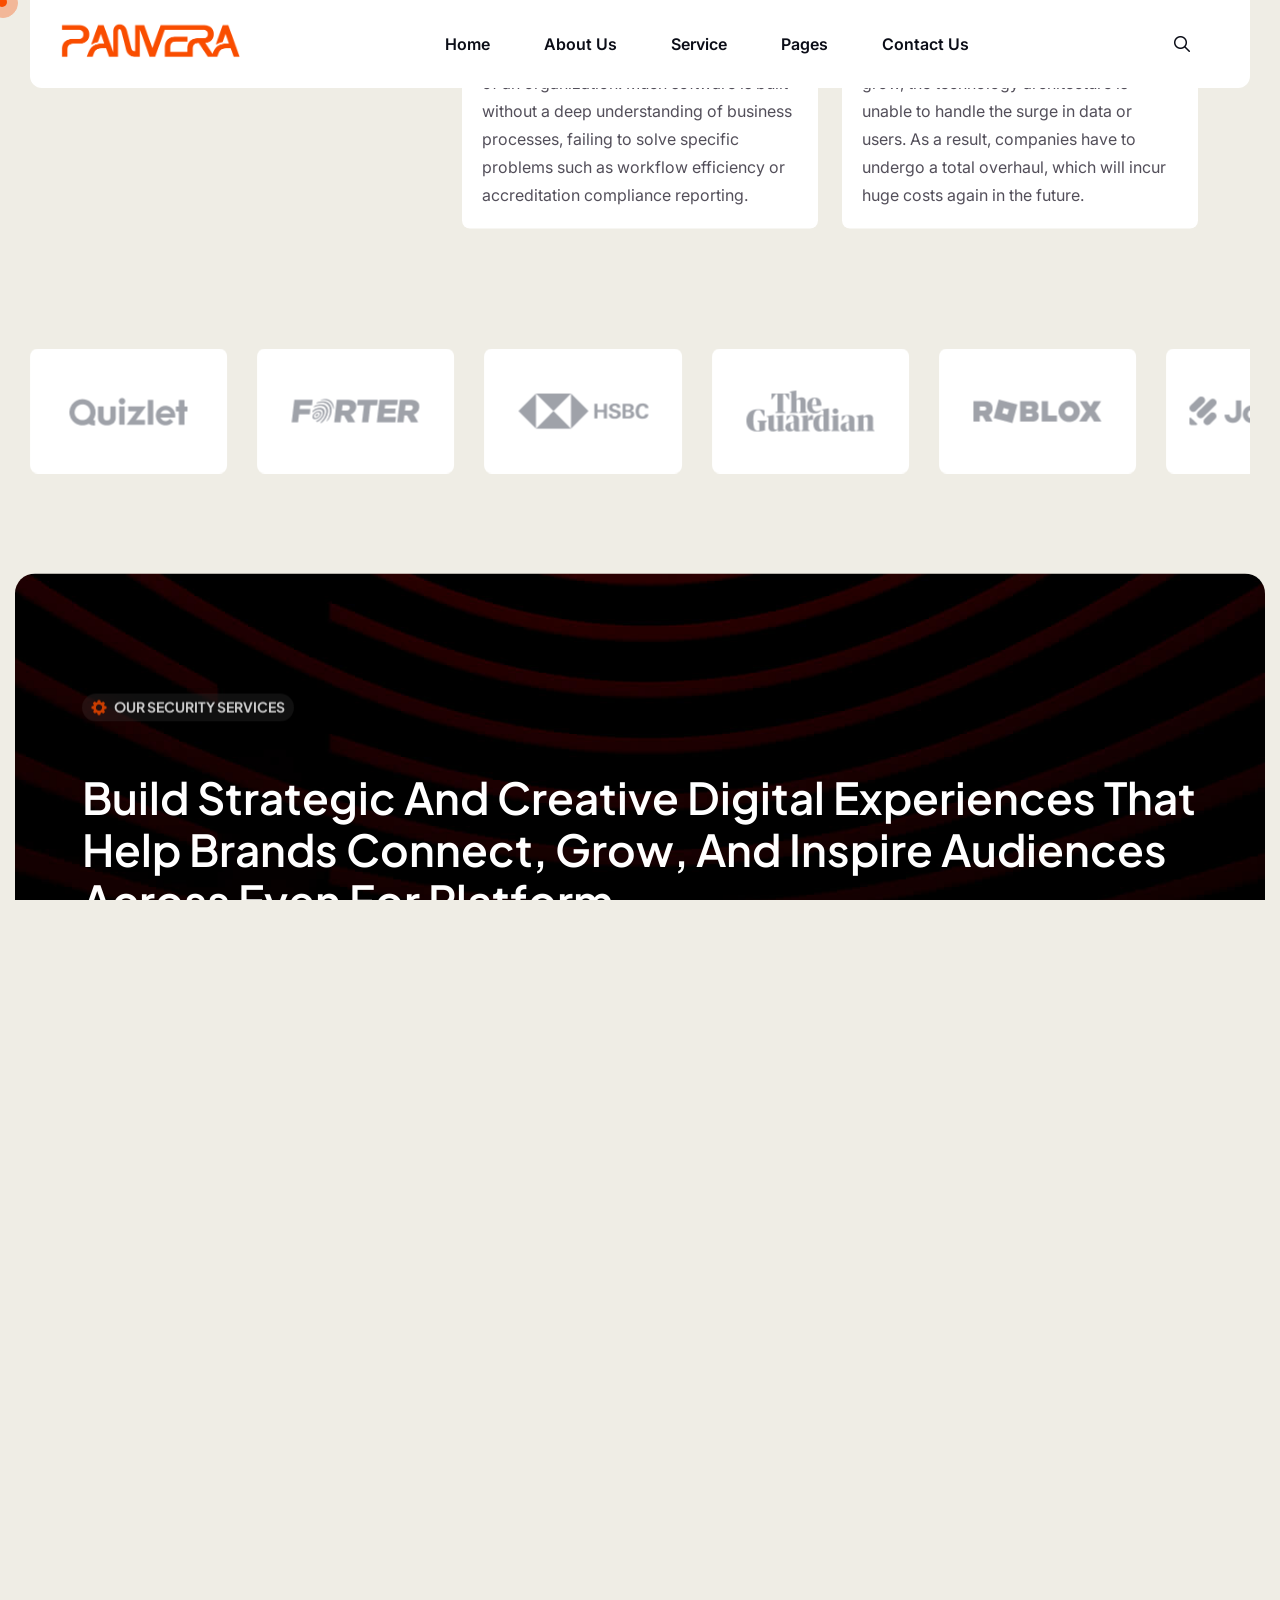
==== commit b882f66e: "update loading" ====
--- a/buyer-file/neotix/index-4.html
+++ b/buyer-file/neotix/index-4.html
@@ -10,7 +10,7 @@
     <meta name="author" content="Gramentheme">
     <meta name="description" content="Brevon - Multipurpose Business HTML Template">
     <!-- ======== Page title ============ -->
-    <title>Neotix - IT Service & Solution HTML Template</title>
+    <title>Panvera - IT Service & Solution HTML Template</title>
     <!--<< Favcion >>-->
     <link rel="shortcut icon" href="assets/img/favicon.svg">
     <!--<< Bootstrap min.css >>-->
@@ -39,23 +39,26 @@
             <div class="spinner">
             </div>
             <div class="txt-loading">
+                <span data-text-preloader="P" class="letters-loading">
+                    P
+                </span>
+                <span data-text-preloader="A" class="letters-loading">
+                    A
+                </span>
                 <span data-text-preloader="N" class="letters-loading">
                     N
+                </span>
+                <span data-text-preloader="V" class="letters-loading">
+                    V
                 </span>
                 <span data-text-preloader="E" class="letters-loading">
                     E
                 </span>
-                <span data-text-preloader="O" class="letters-loading">
-                    O
+                <span data-text-preloader="R" class="letters-loading">
+                    R
                 </span>
-                <span data-text-preloader="T" class="letters-loading">
-                    T
-                </span>
-                <span data-text-preloader="I" class="letters-loading">
-                    I
-                </span>
-                <span data-text-preloader="X" class="letters-loading">
-                    X
+                <span data-text-preloader="A" class="letters-loading">
+                    A
                 </span>
             </div>
             <p class="text-center">Loading</p>
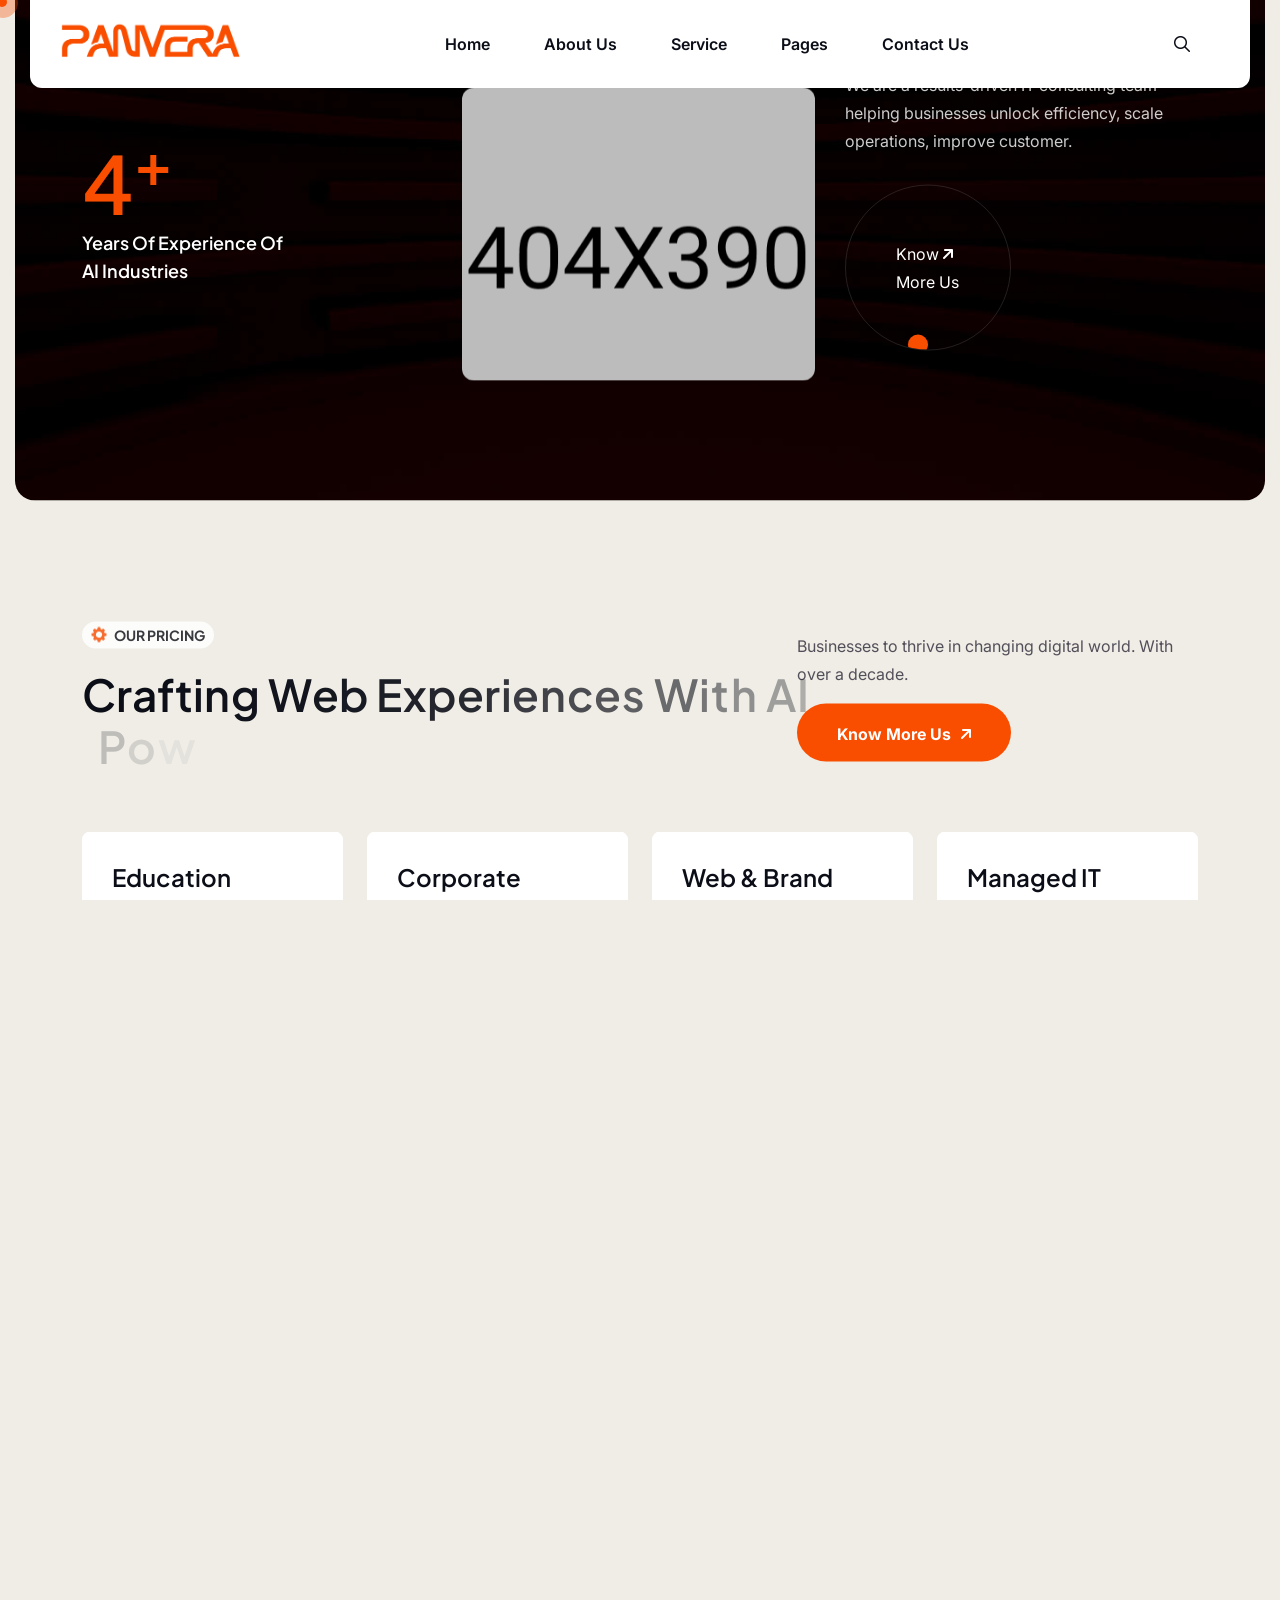
==== commit b863bd39: "update headline dan sub headline" ====
--- a/buyer-file/neotix/index-4.html
+++ b/buyer-file/neotix/index-4.html
@@ -399,12 +399,11 @@
                                     YOUR STRATEGIC PARTNER FOR DIGITAL GROWTH
                                 </span>
                                 <h1>
-                                    Digital Transformation <span>Without Initial</span> <b> Costs</b>
+                                    Turn IT Infrastructure Into <span> a Strategic</span> <b> Growth Engine</b>
                                 </h1>
                                 <p>
-                                    Make IT a strategic asset for the growth of your educational institution and
-                                    business. We are here as a long-term partner to build a sustainable digital
-                                    ecosystem without requiring a large initial investment.
+                                    We don't just build systems, we maintain and develop them for a lifetime. Ensure
+                                    your digital infrastructure remains secure, up-to-date, and relevant every day.
                                 </p>
                                 <div class="hero-button">
                                     <a href="contact.html" class="theme-btn">
--- a/buyer-file/neotix/assets/css/main.css
+++ b/buyer-file/neotix/assets/css/main.css
@@ -6730,6 +6730,7 @@
 
 .pricing-card-items-4 .pricing-list {
   margin-bottom: 35px;
+  margin-top: 65px;
 }
 
 @media (max-width: 1399px) {
@@ -8445,6 +8446,9 @@
   border-radius: 8px;
   padding: 30px;
   position: relative;
+  height: 100%;
+  display: flex;
+  flex-direction: column;
 }
 
 @media (max-width: 1399px) {
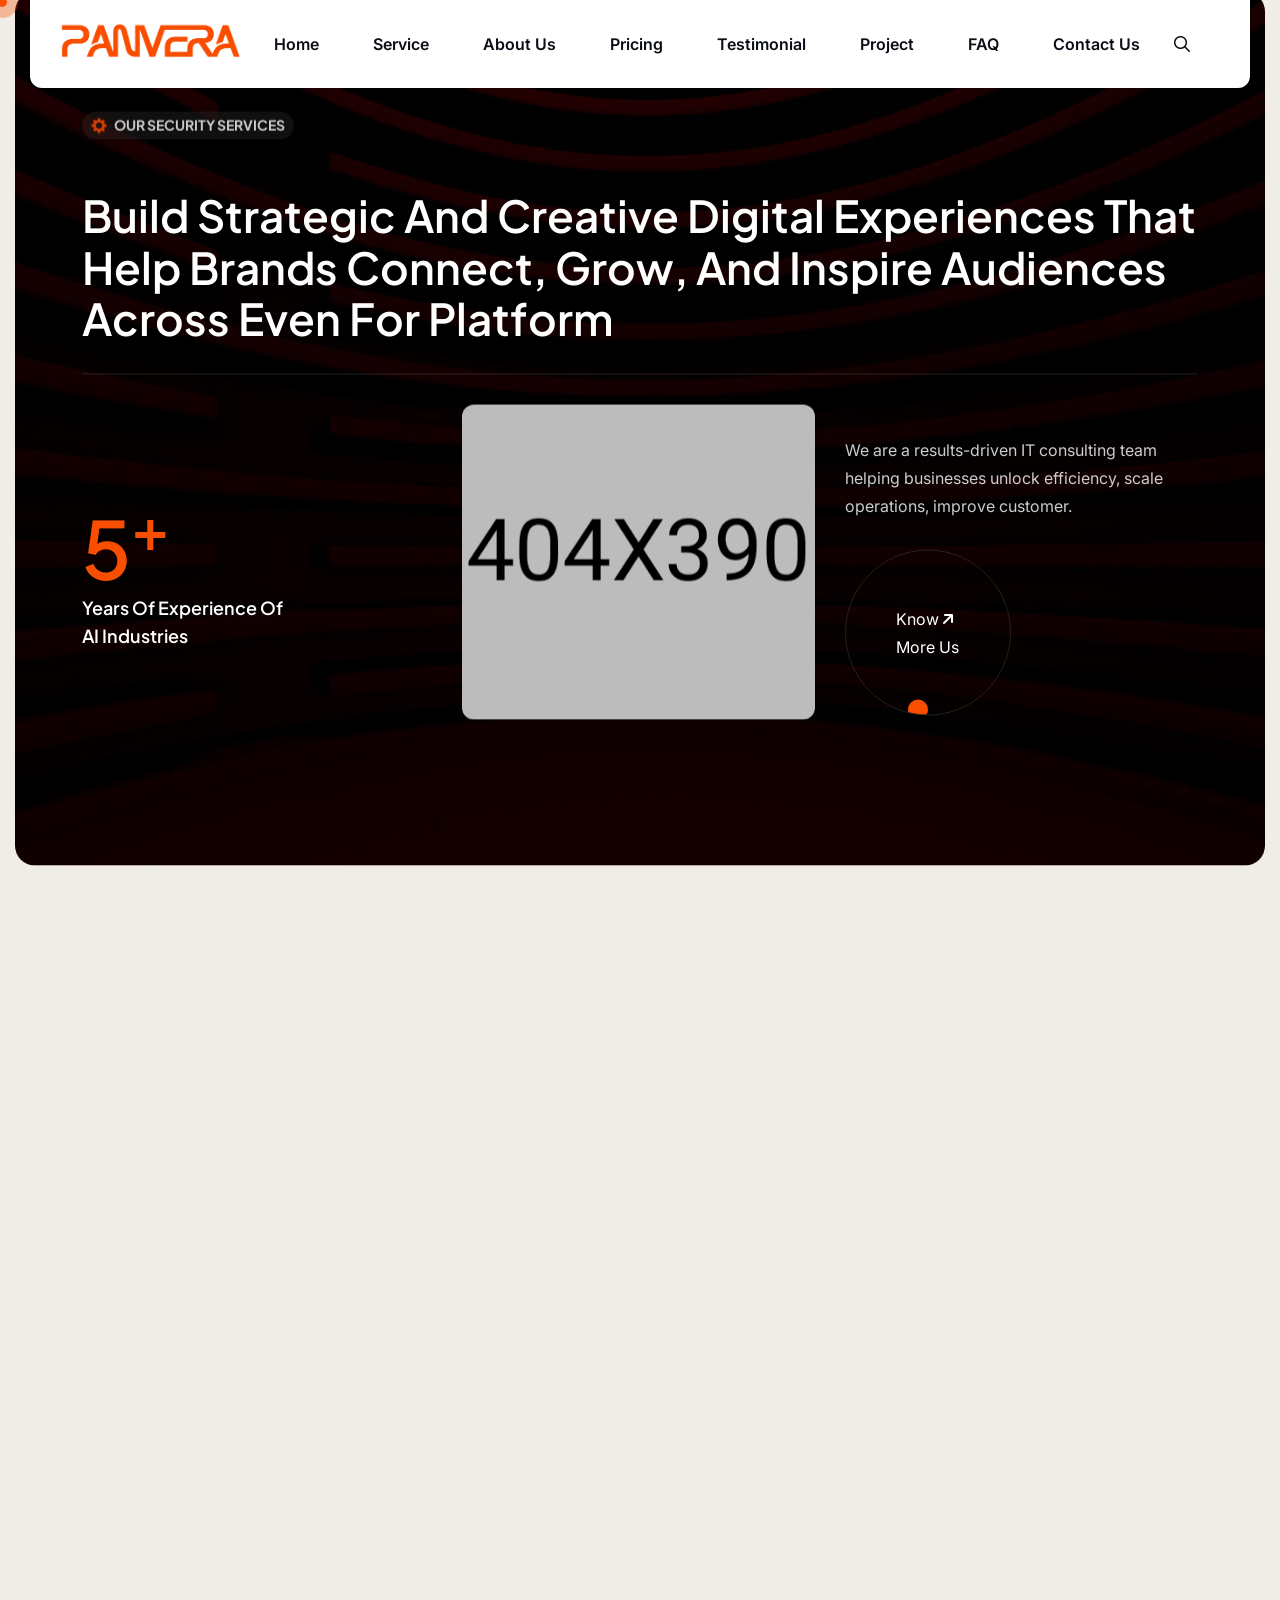
==== commit c960e507: "update navbar dan scroll smooth" ====
--- a/buyer-file/neotix/index-4.html
+++ b/buyer-file/neotix/index-4.html
@@ -179,137 +179,45 @@
                         <div class="main-menu">
                             <nav id="mobile-menu">
                                 <ul>
-                                    <li class="has-dropdown active menu-thumb">
-                                        <a href="index.html">
+                                    <li class="active">
+                                        <a href="#beranda">
                                             Home
                                         </a>
-                                        <ul class="submenu has-homemenu">
-                                            <li>
-                                                <div class="homemenu-items">
-                                                    <div class="homemenu">
-                                                        <div class="homemenu-thumb">
-                                                            <img src="assets/img/header/home-1.jpg" alt="img">
-                                                            <div class="demo-button">
-                                                                <a href="index.html" class="theme-btn">
-                                                                    Multi Page
-                                                                </a>
-                                                            </div>
-                                                        </div>
-                                                        <div class="homemenu-content text-center">
-                                                            <h4 class="homemenu-title">
-                                                                IT Solution
-                                                            </h4>
-                                                        </div>
-                                                    </div>
-                                                    <div class="homemenu">
-                                                        <div class="homemenu-thumb mb-15">
-                                                            <img src="assets/img/header/home-2.jpg" alt="img">
-                                                            <div class="demo-button">
-                                                                <a href="index-2.html" class="theme-btn">
-                                                                    Multi Page
-                                                                </a>
-                                                            </div>
-                                                        </div>
-                                                        <div class="homemenu-content text-center">
-                                                            <h4 class="homemenu-title">
-                                                                IT Consulting
-                                                            </h4>
-                                                        </div>
-                                                    </div>
-                                                    <div class="homemenu">
-                                                        <div class="homemenu-thumb mb-15">
-                                                            <img src="assets/img/header/home-3.jpg" alt="img">
-                                                            <div class="demo-button">
-                                                                <a href="index-3.html" class="theme-btn">
-                                                                    Multi Page
-                                                                </a>
-                                                            </div>
-                                                        </div>
-                                                        <div class="homemenu-content text-center">
-                                                            <h4 class="homemenu-title">
-                                                                Cyber Security
-                                                            </h4>
-                                                        </div>
-                                                    </div>
-                                                    <div class="homemenu">
-                                                        <div class="homemenu-thumb mb-15">
-                                                            <img src="assets/img/header/home-4.jpg" alt="img">
-                                                            <div class="demo-button">
-                                                                <a href="index-4.html" class="theme-btn">
-                                                                    Multi Page
-                                                                </a>
-                                                            </div>
-                                                        </div>
-                                                        <div class="homemenu-content text-center">
-                                                            <h4 class="homemenu-title">
-                                                                Ai
-                                                            </h4>
-                                                        </div>
-                                                    </div>
-                                                </div>
-                                            </li>
-                                        </ul>
                                     </li>
-                                    <li class="has-dropdown active d-xl-none">
-                                        <a href="index.html" class="border-none">
-                                            Home
+
+                                    <li>
+                                        <a href="#service">
+                                            Service
                                         </a>
-                                        <ul class="submenu">
-                                            <li><a href="index.html">Home 01</a></li>
-                                            <li><a href="index-2.html">Home 02</a></li>
-                                            <li><a href="index-3.html">Home 03</a></li>
-                                            <li><a href="index-4.html">Home 04</a></li>
-                                        </ul>
+
                                     </li>
                                     <li>
-                                        <a href="about.html">About Us</a>
+                                        <a href="#about">About Us</a>
                                     </li>
-                                    <li class="has-dropdown">
-                                        <a href="service-details.html">
-                                            Service
+                                    <li>
+                                        <a href="#pricing">
+                                            Pricing
                                         </a>
-                                        <ul class="submenu">
-                                            <li><a href="service.html"> Our Service</a></li>
-                                            <li><a href="service-details.html">Service Details</a></li>
-                                        </ul>
                                     </li>
-                                    <li class="has-dropdown">
-                                        <a href="news-details.html">
-                                            Pages
+                                    <li>
+                                        <a href="#testimonial">
+                                            Testimonial
                                         </a>
-                                        <ul class="submenu">
-
-                                            <li>
-                                                <a href="project-details.html">
-                                                    Portfolio
-                                                    <i class="fas fa-angle-right"></i>
-                                                </a>
-                                                <ul class="submenu">
-                                                    <li><a href="project.html">Our Portfolio</a></li>
-                                                    <li>
-                                                        <a href="project-details.html">Portfolio Details</a>
-                                                    </li>
-                                                </ul>
-                                            </li>
-                                            <li class="has-dropdown">
-                                                <a href="team-details.html">
-                                                    Team
-                                                    <i class="fas fa-angle-right"></i>
-                                                </a>
-                                                <ul class="submenu">
-                                                    <li><a href="team.html">Our Team</a></li>
-                                                    <li><a href="team-details.html">Team Details</a></li>
-                                                </ul>
-                                            </li>
-                                            <li><a href="pricing.html">Our Pricing</a></li>
-                                            <li><a href="faq.html">Our Faq</a></li>
-                                            <li><a href="404.html">404 Page</a></li>
-                                        </ul>
                                     </li>
-
                                     <li>
-                                        <a href="contact.html">Contact Us</a>
+                                        <a href="#projek">
+                                            Project
+                                        </a>
                                     </li>
+                                    <li>
+                                        <a href="#faq">
+                                            FAQ
+                                        </a>
+                                    </li>
+                                    <li>
+                                        <a href="#kontak">Contact Us</a>
+                                    </li>
+
                                 </ul>
                             </nav>
                         </div>
@@ -320,7 +228,7 @@
                         </div>
                         <div class="header-btn">
                             <div class="header-button">
-                                <a href="contact.html" class="theme-btn">
+                                <a href="#kontak" class="theme-btn">
                                     Get In Touch <i class="fa-solid fa-arrow-up-right"></i>
                                 </a>
                             </div>
@@ -385,8 +293,7 @@
         <div id="smooth-content">
 
 
-            <!-- Hero Section Start -->
-            <section class="hero-section hero-4 fix">
+            <section id="beranda" class="hero-section hero-4 fix">
                 <div class="hero-shape">
                     <img src="assets/img/home-4/hero/shape.png" alt="img">
                 </div>
@@ -506,7 +413,7 @@
             </div>
 
             <!-- Service Section Start -->
-            <section class="service-section-4 section-padding fix">
+            <section id="service" class="service-section-4 section-padding fix">
                 <div class="container">
                     <div class="service-wrapper-4">
                         <div class="row g-4 align-items-center">
@@ -682,7 +589,7 @@
             </div>
 
             <!-- About Section Start -->
-            <section class="about-section-4 section-padding fix bg-cover"
+            <section id="about" class="about-section-4 section-padding fix bg-cover"
                 style="background-image: url(assets/img/home-4/about-bg.jpg);">
                 <div class="container">
                     <div class="section-title">
@@ -730,7 +637,7 @@
             </section>
 
             <!-- Pricing Section Start -->
-            <section class="pricing-section-4 section-padding fix">
+            <section id="pricing" class="pricing-section-4 section-padding fix">
                 <div class="container">
                     <div class="section-title-area">
                         <div class="section-title mb-0">
@@ -858,7 +765,7 @@
 
 
             <!-- Testimonial Section Start -->
-            <section class="testimonial-section-4 section-padding fix pb-0">
+            <section id="testimonial" class="testimonial-section-4 section-padding fix pb-0">
                 <div class="container">
                     <div class="section-title text-center">
                         <span class="sub-title wow fadeInUp">
@@ -951,7 +858,7 @@
             </section>
 
             <!-- Project Section Start -->
-            <section class="project-section-4 section-padding fix">
+            <section id="projek" class="project-section-4 section-padding fix">
                 <div class="container">
                     <div class="section-title">
                         <span class="sub-title wow fadeInUp mb-0">
@@ -1017,7 +924,7 @@
             </section>
 
             <!-- Faq Section-3 Start -->
-            <section class="faq-section section-padding fix">
+            <section id="faq" class="faq-section section-padding fix">
                 <div class="container">
                     <div class="faq-wrapper-3">
                         <div class="row g-4">
@@ -1028,7 +935,7 @@
                                             <img src="assets/img/home-1/hero/setting.png" alt="img">
                                             Frequently Asked Questions
                                         </span>
-                                        <h2 class="text-anim">
+                                        <h2 class="wow fadeInUp" data-wow-delay=".3s">
                                             FAQ
                                         </h2>
                                     </div>
@@ -1178,7 +1085,7 @@
             </section>
 
             <!-- Footer Section Start -->
-            <footer class="footer-section style-2 fix">
+            <footer id="kontak" class="footer-section style-2 fix">
                 <div class="footer-area bg-cover" style="background-image: url(assets/img/home-4/footer-bg.jpg);">
                     <div class="container">
                         <div class="footer-widget-wrapper style-4">
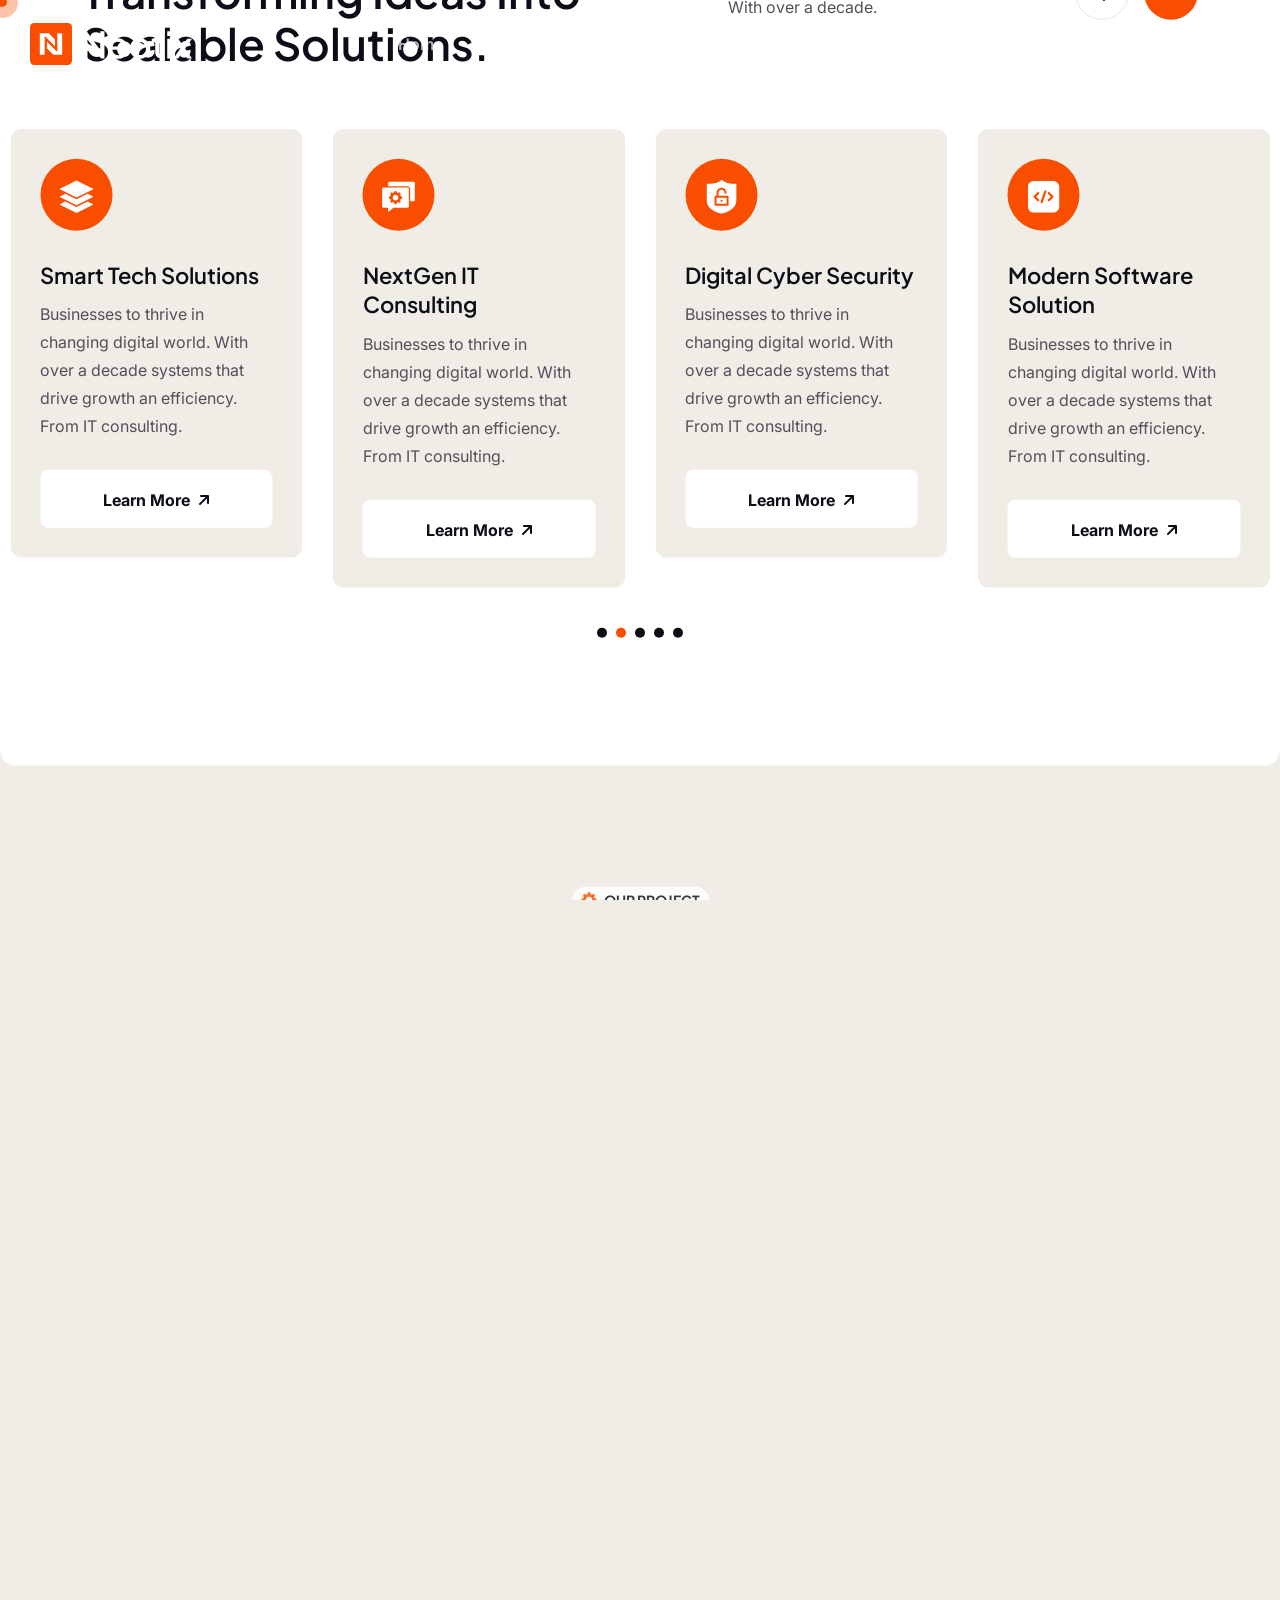
==== commit 9a89d3c5: "ganti nama" ====
--- a/buyer-file/neotix/index-4.html
+++ b/buyer-file/neotix/index-4.html
@@ -1,1056 +1,1378 @@
 <!DOCTYPE html>
 <html lang="en">
-<!--<< Header Area >>-->
-
-<head>
-    <!-- ========== Meta Tags ========== -->
-    <meta charset="UTF-8">
-    <meta http-equiv="X-UA-Compatible" content="IE=edge">
-    <meta name="viewport" content="width=device-width, initial-scale=1">
-    <meta name="author" content="Gramentheme">
-    <meta name="description" content="Brevon - Multipurpose Business HTML Template">
-    <!-- ======== Page title ============ -->
-    <title>Panvera - IT Service & Solution HTML Template</title>
-    <!--<< Favcion >>-->
-    <link rel="shortcut icon" href="assets/img/favicon.svg">
-    <!--<< Bootstrap min.css >>-->
-    <link rel="stylesheet" href="assets/css/bootstrap.min.css">
-    <!--<< All Min Css >>-->
-    <link rel="stylesheet" href="assets/css/all.min.css">
-    <!--<< Animate.css >>-->
-    <link rel="stylesheet" href="assets/css/animate.css">
-    <!--<< Magnific Popup.css >>-->
-    <link rel="stylesheet" href="assets/css/magnific-popup.css">
-    <!--<< MeanMenu.css >>-->
-    <link rel="stylesheet" href="assets/css/meanmenu.css">
-    <!--<< Swiper Bundle.css >>-->
-    <link rel="stylesheet" href="assets/css/swiper-bundle.min.css">
-    <!--<< Nice Select.css >>-->
-    <link rel="stylesheet" href="assets/css/nice-select.css">
-    <!--<< Main.css >>-->
-    <link rel="stylesheet" href="assets/css/main.css">
-</head>
-
-<body>
-
-    <!-- Preloader Start -->
-    <div id="preloader" class="preloader">
-        <div class="animation-preloader">
-            <div class="spinner">
+    <!--<< Header Area >>-->
+    <head>
+        <!-- ========== Meta Tags ========== -->
+        <meta charset="UTF-8">
+        <meta http-equiv="X-UA-Compatible" content="IE=edge">
+        <meta name="viewport" content="width=device-width, initial-scale=1">
+        <meta name="author" content="Gramentheme">
+        <meta name="description" content="Brevon - Multipurpose Business HTML Template">
+        <!-- ======== Page title ============ -->
+        <title>Neotix - IT Service & Solution HTML Template</title>
+        <!--<< Favcion >>-->
+        <link rel="shortcut icon" href="assets/img/favicon.svg">
+        <!--<< Bootstrap min.css >>-->
+        <link rel="stylesheet" href="assets/css/bootstrap.min.css">
+        <!--<< All Min Css >>-->
+        <link rel="stylesheet" href="assets/css/all.min.css">
+        <!--<< Animate.css >>-->
+        <link rel="stylesheet" href="assets/css/animate.css">
+        <!--<< Magnific Popup.css >>-->
+        <link rel="stylesheet" href="assets/css/magnific-popup.css">
+        <!--<< MeanMenu.css >>-->
+        <link rel="stylesheet" href="assets/css/meanmenu.css">
+        <!--<< Swiper Bundle.css >>-->
+        <link rel="stylesheet" href="assets/css/swiper-bundle.min.css">
+        <!--<< Nice Select.css >>-->
+        <link rel="stylesheet" href="assets/css/nice-select.css">
+        <!--<< Main.css >>-->
+        <link rel="stylesheet" href="assets/css/main.css">
+    </head>
+    <body>
+
+        <!-- Preloader Start -->
+        <div id="preloader" class="preloader">
+            <div class="animation-preloader">
+                <div class="spinner">                
+                </div>
+                <div class="txt-loading">
+                    <span data-text-preloader="N" class="letters-loading">
+                        N
+                    </span>
+                    <span data-text-preloader="E" class="letters-loading">
+                        E
+                    </span>
+                    <span data-text-preloader="O" class="letters-loading">
+                        O
+                    </span>
+                    <span data-text-preloader="T" class="letters-loading">
+                        T
+                    </span>
+                    <span data-text-preloader="I" class="letters-loading">
+                        I
+                    </span>
+                    <span data-text-preloader="X" class="letters-loading">
+                        X
+                    </span>
+                </div>
+                <p class="text-center">Loading</p>
             </div>
-            <div class="txt-loading">
-                <span data-text-preloader="P" class="letters-loading">
-                    P
-                </span>
-                <span data-text-preloader="A" class="letters-loading">
-                    A
-                </span>
-                <span data-text-preloader="N" class="letters-loading">
-                    N
-                </span>
-                <span data-text-preloader="V" class="letters-loading">
-                    V
-                </span>
-                <span data-text-preloader="E" class="letters-loading">
-                    E
-                </span>
-                <span data-text-preloader="R" class="letters-loading">
-                    R
-                </span>
-                <span data-text-preloader="A" class="letters-loading">
-                    A
-                </span>
-            </div>
-            <p class="text-center">Loading</p>
-        </div>
-        <div class="loader">
-            <div class="row">
-                <div class="col-3 loader-section section-left">
-                    <div class="bg"></div>
-                </div>
-                <div class="col-3 loader-section section-left">
-                    <div class="bg"></div>
-                </div>
-                <div class="col-3 loader-section section-right">
-                    <div class="bg"></div>
-                </div>
-                <div class="col-3 loader-section section-right">
-                    <div class="bg"></div>
+            <div class="loader">
+                <div class="row">
+                    <div class="col-3 loader-section section-left">
+                        <div class="bg"></div>
+                    </div>
+                    <div class="col-3 loader-section section-left">
+                        <div class="bg"></div>
+                    </div>
+                    <div class="col-3 loader-section section-right">
+                        <div class="bg"></div>
+                    </div>
+                    <div class="col-3 loader-section section-right">
+                        <div class="bg"></div>
+                    </div>
                 </div>
             </div>
         </div>
-    </div>
-
-    <!-- Back To Top Start -->
-    <button id="back-top" class="back-to-top">
-        <i class="fa-regular fa-arrow-up"></i>
-    </button>
-
-    <!-- GT MouseCursor Start -->
-    <div class="mouseCursor cursor-outer"></div>
-    <div class="mouseCursor cursor-inner"></div>
-
-
-    <!-- Offcanvas Area Start -->
-    <div class="fix-area">
-        <div class="offcanvas__info">
-            <div class="offcanvas__wrapper">
-                <div class="offcanvas__content">
-                    <div class="offcanvas__top mb-5 d-flex justify-content-between align-items-center">
-                        <div class="offcanvas__logo">
-                            <a href="index.html">
-                                <img src="assets/img/home-4/panvera/panveraoren.png" alt="logo-img">
-                            </a>
-                        </div>
-                        <div class="offcanvas__close">
-                            <button>
-                                <i class="fas fa-times"></i>
-                            </button>
-                        </div>
-                    </div>
-                    <p class="text d-none d-xl-block">
-                        Nullam dignissim, ante scelerisque the is euismod fermentum odio sem semper the is erat, a
-                        feugiat leo urna eget eros. Duis Aenean a imperdiet risus.
-                    </p>
-                    <div class="mobile-menu fix mb-3"></div>
-                    <div class="offcanvas__contact d-xl-block">
-                        <h4 class="d-xl-block">Contact Info</h4>
-                        <ul class="d-xl-block">
-                            <li class="d-flex align-items-center">
-                                <div class="offcanvas__contact-icon">
-                                    <i class="fal fa-map-marker-alt"></i>
-                                </div>
-                                <div class="offcanvas__contact-text">
-                                    <a target="_blank" href="#">Main Street, Melbourne, Australia</a>
-                                </div>
+
+        <!-- Back To Top Start -->
+        <button id="back-top" class="back-to-top">
+            <i class="fa-regular fa-arrow-up"></i>
+        </button>
+
+        <!-- GT MouseCursor Start -->
+        <div class="mouseCursor cursor-outer"></div>
+        <div class="mouseCursor cursor-inner"></div>
+
+       
+
+         <!-- Header-Top Section Start -->
+        <div class="header-top-section">
+            <div class="container-fluid">
+                <div class="header-top-wrapper">
+                    <div class="header-left">
+                         <ul class="list">
+                            <li>
+                                <i class="fa-solid fa-location-dot"></i>
+                                Riverside Park EU-1001
                             </li>
-                            <li class="d-flex align-items-center">
-                                <div class="offcanvas__contact-icon mr-15">
-                                    <i class="fal fa-envelope"></i>
-                                </div>
-                                <div class="offcanvas__contact-text">
-                                    <a href="mailto:info@example.com"><span
-                                            class="mailto:info@example.com">info@example.com</span></a>
-                                </div>
-                            </li>
-                            <li class="d-flex align-items-center">
-                                <div class="offcanvas__contact-icon mr-15">
-                                    <i class="fal fa-clock"></i>
-                                </div>
-                                <div class="offcanvas__contact-text">
-                                    <a target="_blank" href="#">Mod-friday, 09am -05pm</a>
-                                </div>
-                            </li>
-                            <li class="d-flex align-items-center">
-                                <div class="offcanvas__contact-icon mr-15">
-                                    <i class="far fa-phone"></i>
-                                </div>
-                                <div class="offcanvas__contact-text">
-                                    <a href="tel:+11002345909">+11002345909</a>
-                                </div>
+                            <li>।</li>
+                            <li>
+                                <i class="fa-regular fa-envelope"></i>
+                                <a href="mailto:hello@neotix.com">hello@neotix.com</a>
                             </li>
                         </ul>
-                        <div class="social-icon d-flex align-items-center">
-                            <a href="#"><i class="fab fa-facebook-f"></i></a>
-                            <a href="#"><i class="fab fa-twitter"></i></a>
-                            <a href="#"><i class="fab fa-youtube"></i></a>
-                            <a href="#"><i class="fab fa-linkedin-in"></i></a>
+                    </div>
+                    <div class="header-right">
+                        <span><i class="fa-regular fa-clock"></i> Mon–Fri 09:00 AM – 06:00 PM</span>
+                            <div class="social-icon">
+                            <a href="#"><i class="fa-brands fa-facebook-f"></i></a>
+                            <a href="#"><i class="fa-brands fa-twitter"></i></a>
+                            <a href="#"><i class="fa-brands fa-linkedin"></i></a>
+                            <a href="#"><i class="fa-brands fa-instagram"></i></a>
                         </div>
                     </div>
                 </div>
             </div>
         </div>
-    </div>
-    <div class="offcanvas__overlay"></div>
-
-    <!-- Header Section Start -->
-    <header id="header-sticky" class="header-1 header-2 header-3 header-4">
-        <div class="container-fluid">
-            <div class="mega-menu-wrapper">
-                <div class="header-main">
-                    <div class="header-left">
-                        <div class="logo">
-                            <a href="index.html" class="header-logo-4">
-                                <img src="assets/img/home-4/panvera/panveraoren.png" alt="logo-img">
+
+         <!-- Offcanvas Area Start -->
+        <div class="fix-area">
+            <div class="offcanvas__info">
+                <div class="offcanvas__wrapper">
+                    <div class="offcanvas__content">
+                        <div class="offcanvas__top mb-5 d-flex justify-content-between align-items-center">
+                            <div class="offcanvas__logo">
+                                <a href="index.html">
+                                    <img src="assets/img/logo/black-logo.svg" alt="logo-img">
+                                </a>
+                            </div>
+                            <div class="offcanvas__close">
+                                <button>
+                                <i class="fas fa-times"></i>
+                                </button>
+                            </div>
+                        </div>
+                        <p class="text d-none d-xl-block">
+                            Nullam dignissim, ante scelerisque the  is euismod fermentum odio sem semper the is erat, a feugiat leo urna eget eros. Duis Aenean a imperdiet risus.
+                        </p>
+                        <div class="mobile-menu fix mb-3"></div>
+                        <div class="offcanvas__contact d-xl-block">
+                            <h4 class="d-xl-block">Contact Info</h4>
+                            <ul class="d-xl-block">
+                                <li class="d-flex align-items-center">
+                                    <div class="offcanvas__contact-icon">
+                                        <i class="fal fa-map-marker-alt"></i>
+                                    </div>
+                                    <div class="offcanvas__contact-text">
+                                        <a target="_blank" href="#">Main Street, Melbourne, Australia</a>
+                                    </div>
+                                </li>
+                                <li class="d-flex align-items-center">
+                                    <div class="offcanvas__contact-icon mr-15">
+                                        <i class="fal fa-envelope"></i>
+                                    </div>
+                                    <div class="offcanvas__contact-text">
+                                        <a href="mailto:info@example.com"><span class="mailto:info@example.com">info@example.com</span></a>
+                                    </div>
+                                </li>
+                                <li class="d-flex align-items-center">
+                                    <div class="offcanvas__contact-icon mr-15">
+                                        <i class="fal fa-clock"></i>
+                                    </div>
+                                    <div class="offcanvas__contact-text">
+                                        <a target="_blank" href="#">Mod-friday, 09am -05pm</a>
+                                    </div>
+                                </li>
+                                <li class="d-flex align-items-center">
+                                    <div class="offcanvas__contact-icon mr-15">
+                                        <i class="far fa-phone"></i>
+                                    </div>
+                                    <div class="offcanvas__contact-text">
+                                        <a href="tel:+11002345909">+11002345909</a>
+                                    </div>
+                                </li>
+                            </ul>
+                            <div class="social-icon d-flex align-items-center">
+                                <a href="#"><i class="fab fa-facebook-f"></i></a>
+                                <a href="#"><i class="fab fa-twitter"></i></a>
+                                <a href="#"><i class="fab fa-youtube"></i></a>
+                                <a href="#"><i class="fab fa-linkedin-in"></i></a>
+                            </div>
+                        </div>
+                    </div>
+                </div>
+            </div>
+        </div>
+        <div class="offcanvas__overlay"></div>
+
+        <!-- Header Section Start -->
+        <header id="header-sticky" class="header-1">
+            <div class="container-fluid">
+                <div class="mega-menu-wrapper">
+                    <div class="header-main">
+                        <div class="header-left">
+                            <div class="logo">
+                            <a href="index.html" class="header-logo">
+                                <img src="assets/img/logo/white-logo.svg" alt="logo-img">
                             </a>
-                        </div>
-                    </div>
-                    <div class="mean__menu-wrapper">
-                        <div class="main-menu">
-                            <nav id="mobile-menu">
-                                <ul>
-                                    <li class="active">
-                                        <a href="#beranda">
-                                            Home
-                                        </a>
-                                    </li>
-
-                                    <li>
-                                        <a href="#service">
-                                            Service
-                                        </a>
-
-                                    </li>
-                                    <li>
-                                        <a href="#about">About Us</a>
-                                    </li>
-                                    <li>
-                                        <a href="#pricing">
-                                            Pricing
-                                        </a>
-                                    </li>
-                                    <li>
-                                        <a href="#testimonial">
-                                            Testimonial
-                                        </a>
-                                    </li>
-                                    <li>
-                                        <a href="#projek">
-                                            Project
-                                        </a>
-                                    </li>
-                                    <li>
-                                        <a href="#faq">
-                                            FAQ
-                                        </a>
-                                    </li>
-                                    <li>
-                                        <a href="#kontak">Contact Us</a>
-                                    </li>
-
-                                </ul>
-                            </nav>
-                        </div>
-                    </div>
-                    <div class="header-right d-flex justify-content-end align-items-center">
-                        <div class="menu_search">
-                            <button class="search_btn"><i class="far fa-search"></i></button>
-                        </div>
-                        <div class="header-btn">
-                            <div class="header-button">
-                                <a href="#kontak" class="theme-btn">
-                                    Get In Touch <i class="fa-solid fa-arrow-up-right"></i>
+                            <a href="index.html" class="header-logo-2">
+                                <img src="assets/img/logo/black-logo.svg" alt="logo-img">
+                            </a>
+                        </div>
+                        </div>
+                        <div class="mean__menu-wrapper">
+                                <div class="main-menu">
+                                    <nav id="mobile-menu">
+                                        <ul>
+                                            <li class="has-dropdown active menu-thumb">
+                                                <a href="index.html">
+                                                    Home 
+                                                </a>
+                                                <ul class="submenu has-homemenu">
+                                                    <li>
+                                                        <div class="homemenu-items">
+                                                            <div class="homemenu">
+                                                                <div class="homemenu-thumb">
+                                                                    <img src="assets/img/header/home-1.jpg" alt="img">
+                                                                    <div class="demo-button">
+                                                                         <a href="index.html" class="theme-btn">
+                                                                            Multi Page 
+                                                                        </a>
+                                                                    </div>
+                                                                </div>
+                                                                <div class="homemenu-content text-center">
+                                                                        <h4 class="homemenu-title">
+                                                                      IT Solution
+                                                                    </h4>
+                                                                </div>
+                                                            </div>
+                                                            <div class="homemenu">
+                                                                <div class="homemenu-thumb mb-15">
+                                                                    <img src="assets/img/header/home-2.jpg" alt="img">
+                                                                    <div class="demo-button">
+                                                                        <a href="index-2.html" class="theme-btn">
+                                                                            Multi Page 
+                                                                        </a>
+                                                                    </div>
+                                                                </div>
+                                                                <div class="homemenu-content text-center">
+                                                                        <h4 class="homemenu-title">
+                                                                       IT Consulting
+                                                                    </h4>
+                                                                </div>
+                                                            </div>
+                                                            <div class="homemenu">
+                                                                <div class="homemenu-thumb mb-15">
+                                                                    <img src="assets/img/header/home-3.jpg" alt="img">
+                                                                    <div class="demo-button">
+                                                                        <a href="index-3.html" class="theme-btn">
+                                                                            Multi Page 
+                                                                        </a>
+                                                                    </div>
+                                                                </div>
+                                                                <div class="homemenu-content text-center">
+                                                                    <h4 class="homemenu-title">
+                                                                       Cyber Security
+                                                                    </h4>
+                                                                </div>
+                                                            </div>
+                                                            <div class="homemenu">
+                                                                <div class="homemenu-thumb mb-15">
+                                                                    <img src="assets/img/header/home-4.jpg" alt="img">
+                                                                    <div class="demo-button">
+                                                                        <a href="index-4.html" class="theme-btn">
+                                                                            Multi Page 
+                                                                        </a>
+                                                                    </div>
+                                                                </div>
+                                                                <div class="homemenu-content text-center">
+                                                                    <h4 class="homemenu-title">
+                                                                       Ai
+                                                                    </h4>
+                                                                </div>
+                                                            </div>
+                                                        </div>
+                                                    </li>
+                                                </ul>
+                                            </li>
+                                            <li class="has-dropdown active d-xl-none">
+                                                <a href="index.html" class="border-none">
+                                                Home
+                                                </a>
+                                                <ul class="submenu">
+                                                    <li><a href="index.html">Home 01</a></li>
+                                                    <li><a href="index-2.html">Home 02</a></li>
+                                                    <li><a href="index-3.html">Home 03</a></li>
+                                                    <li><a href="index-4.html">Home 04</a></li>
+                                                </ul>
+                                            </li>
+                                             <li>
+                                                <a href="about.html">About Us</a>
+                                                </li>
+                                                    <li class="has-dropdown">
+                                                    <a href="service-details.html">
+                                                        Service
+                                                    </a>
+                                                    <ul class="submenu">
+                                                        <li><a href="service.html"> Our Service</a></li>
+                                                        <li><a href="service-details.html">Service Details</a></li>
+                                                    </ul>
+                                                </li>
+                                             <li class="has-dropdown">
+                                                <a href="news-details.html">
+                                                    Pages
+                                                </a>
+                                                <ul class="submenu">
+                                                    
+<li>
+                                                        <a href="project-details.html">
+                                                            Portfolio
+                                                            <i class="fas fa-angle-right"></i>
+                                                        </a>
+                                                        <ul class="submenu">
+                                                            <li><a href="project.html">Our Portfolio</a></li>
+                                                            <li>
+                                                                <a href="project-details.html">Portfolio Details</a>
+                                                            </li>
+                                                        </ul>
+                                                    </li>
+                                                    <li class="has-dropdown">
+                                                        <a href="team-details.html">
+                                                            Team
+                                                            <i class="fas fa-angle-right"></i>
+                                                        </a>
+                                                        <ul class="submenu">
+                                                            <li><a href="team.html">Our Team</a></li>
+                                                            <li><a href="team-details.html">Team Details</a></li>
+                                                        </ul>
+                                                    </li>
+                                                    <li><a href="pricing.html">Our Pricing</a></li>
+                                                    <li><a href="faq.html">Our Faq</a></li>
+                                                    <li><a href="404.html">404 Page</a></li>
+                                                </ul>
+                                            </li>
+                                           <li>
+                                                <a href="news-details.html">
+                                                    Blog
+                                                </a>
+                                                <ul class="submenu">
+                                                    <li><a href="news-grid.html">Blog Grid</a></li>
+                                                    <li><a href="news.html">Blog Standard</a></li>
+                                                    <li><a href="news-details.html">Blog Details</a></li>
+                                                </ul>
+                                            </li>
+                                            <li>
+                                                <a href="contact.html">Contact Us</a>
+                                            </li>
+                                        </ul>
+                                    </nav>
+                                </div>
+                            </div> 
+                          <div class="header-right d-flex justify-content-end align-items-center">
+                            <div class="menu_search">
+                                <button class="search_btn"><i class="far fa-search"></i></button>
+                            </div>
+                            <div class="header-btn">
+                                <h6>
+                                    <i class="fa-regular fa-phone-volume"></i>
+                                    <a href="tel:+5284567592">+(528) 456-7592</a>
+                                </h6>
+                                <div class="header-button">
+                                <a href="contact.html" class="theme-btn">
+                                   Get In Touch <i class="fa-solid fa-arrow-up-right"></i>
                                 </a>
                             </div>
                             <div class="header__hamburger d-xl-none my-auto">
                                 <div class="sidebar__toggle">
                                     <i class="fas fa-bars"></i>
                                 </div>
+                              </div>
                             </div>
                         </div>
                     </div>
                 </div>
             </div>
-        </div>
-    </header>
-
-    <!-- start: Search Popup -->
-    <div class="search_popup">
-        <div class="container">
+        </header>
+
+        <!-- start: Search Popup -->
+        <div class="search_popup">
+            <div class="container">
             <div class="row">
                 <div class="col-xxl-12">
-                    <div class="search_wrapper">
-                        <div class="search_top d-flex align-items-center">
-                            <div class="search_logo">
-                                <a href="index.html">
-                                    <img src="assets/img/logo/white-logo.svg" alt="img">
-                                </a>
-                            </div>
-                            <div class="search_close">
-                                <button type="button" class="search_close_btn">
-                                    <i class="fa-thin fa-times"></i>
-                                </button>
-                            </div>
-                        </div>
-                        <div class="search_form">
-                            <form action="#">
-                                <div class="search_input">
-                                    <input class="search-input-field" type="text" placeholder="Type here to search...">
-                                    <span class="search-focus-border"></span>
-                                    <button type="submit">
-                                        <svg width="20" height="20" viewBox="0 0 20 20" fill="none"
-                                            xmlns="http://www.w3.org/2000/svg">
-                                            <path
-                                                d="M9.55 18.1C14.272 18.1 18.1 14.272 18.1 9.55C18.1 4.82797 14.272 1 9.55 1C4.82797 1 1 4.82797 1 9.55C1 14.272 4.82797 18.1 9.55 18.1Z"
-                                                stroke="currentColor" stroke-width="1.5" stroke-linecap="round"
-                                                stroke-linejoin="round" />
-                                            <path d="M19.0002 19.0002L17.2002 17.2002" stroke="currentColor"
-                                                stroke-width="1.5" stroke-linecap="round" stroke-linejoin="round" />
-                                        </svg>
-                                    </button>
-                                </div>
-                            </form>
-                        </div>
-                    </div>
+                <div class="search_wrapper">
+                    <div class="search_top d-flex align-items-center">
+                    <div class="search_logo">
+                        <a href="index.html">
+                        <img src="assets/img/logo/white-logo.svg" alt="img">
+                        </a>
+                    </div>
+                    <div class="search_close">
+                        <button type="button" class="search_close_btn">
+                        <i class="fa-thin fa-times"></i>
+                        </button>
+                    </div>
+                    </div>
+                    <div class="search_form">
+                    <form action="#">
+                        <div class="search_input">
+                        <input class="search-input-field" type="text" placeholder="Type here to search...">
+                        <span class="search-focus-border"></span>
+                        <button type="submit">
+                            <svg width="20" height="20" viewBox="0 0 20 20" fill="none" xmlns="http://www.w3.org/2000/svg">
+                            <path
+                                d="M9.55 18.1C14.272 18.1 18.1 14.272 18.1 9.55C18.1 4.82797 14.272 1 9.55 1C4.82797 1 1 4.82797 1 9.55C1 14.272 4.82797 18.1 9.55 18.1Z"
+                                stroke="currentColor" stroke-width="1.5" stroke-linecap="round" stroke-linejoin="round" />
+                            <path d="M19.0002 19.0002L17.2002 17.2002" stroke="currentColor" stroke-width="1.5"
+                                stroke-linecap="round" stroke-linejoin="round" />
+                            </svg>
+                        </button>
+                        </div>
+                    </form>
+                    </div>
+                </div>
                 </div>
             </div>
+            </div>
         </div>
-    </div>
-    <div class="search-popup-overlay"></div>
-
-
-    <div id="smooth-wrapper">
-        <div id="smooth-content">
-
-
-            <section id="beranda" class="hero-section hero-4 fix">
-                <div class="hero-shape">
-                    <img src="assets/img/home-4/hero/shape.png" alt="img">
-                </div>
-                <div class="container">
-                    <div class="row g-4 justify-content-center">
-                        <div class="col-lg-10">
-                            <div class="hero-content">
-                                <span class="sub">
-                                    <img src="assets/img/home-4/hero/star.png" alt="img">
-                                    YOUR STRATEGIC PARTNER FOR DIGITAL GROWTH
-                                </span>
-                                <h1>
-                                    Turn IT Infrastructure Into <span> a Strategic</span> <b> Growth Engine</b>
-                                </h1>
-                                <p>
-                                    We don't just build systems, we maintain and develop them for a lifetime. Ensure
-                                    your digital infrastructure remains secure, up-to-date, and relevant every day.
-                                </p>
-                                <div class="hero-button">
-                                    <a href="contact.html" class="theme-btn">
-                                        Start Your Transformation Now <i class="fa-solid fa-arrow-up-right"></i>
-                                    </a>
-                                    <a href="contact.html" class="theme-btn style-btn">
-                                        Free Consultation <i class="fa-solid fa-arrow-up-right"></i>
-                                    </a>
-                                </div>
-                            </div>
-                        </div>
-                    </div>
-                </div>
-            </section>
-
-            <!-- Marque-Bg Section Start -->
-            <div class="marque-bg-section-4 bg-cover" style="background-image: url(assets/img/home-4/hero/bg.jpg);">
-                <div class="marquee">
-                    <div class="marquee-group">
-                        <div class="hover-image bg-cover"
-                            style="background-image: url('assets/img/home-4/hero/ball.png');"></div>
-                        <div class="text">
-                            <img src="assets/img/home-4/hero/star-2.png" alt="img">
-                            Consulting
-                        </div>
-                        <div class="text">
-                            <img src="assets/img/home-4/hero/star-2.png" alt="img">
-                            Technology
-                        </div>
-                        <div class="text">
-                            <img src="assets/img/home-4/hero/star-2.png" alt="img">
-                            Innovation
-                        </div>
-                    </div>
-                    <div class="marquee-group">
-                        <div class="hover-image bg-cover"
-                            style="background-image: url('assets/img/home-4/hero/ball.png');"></div>
-                        <div class="text">
-                            <img src="assets/img/home-4/hero/star-2.png" alt="img">
-                            Consulting
-                        </div>
-                        <div class="text">
-                            <img src="assets/img/home-4/hero/star-2.png" alt="img">
-                            Technology
-                        </div>
-                        <div class="text">
-                            <img src="assets/img/home-4/hero/star-2.png" alt="img">
-                            Innovation
-                        </div>
-                    </div>
-                    <div class="marquee-group">
-                        <div class="hover-image bg-cover"
-                            style="background-image: url('assets/img/home-4/hero/ball.png');"></div>
-                        <div class="text">
-                            <img src="assets/img/home-4/hero/star-2.png" alt="img">
-                            Consulting
-                        </div>
-                        <div class="text">
-                            <img src="assets/img/home-4/hero/star-2.png" alt="img">
-                            Technology
-                        </div>
-                        <div class="text">
-                            <img src="assets/img/home-4/hero/star-2.png" alt="img">
-                            Innovation
-                        </div>
-                    </div>
-                    <div class="marquee-group">
-                        <div class="hover-image bg-cover"
-                            style="background-image: url('assets/img/home-4/hero/ball.png');"></div>
-                        <div class="text">
-                            <img src="assets/img/home-4/hero/star-2.png" alt="img">
-                            Consulting
-                        </div>
-                        <div class="text">
-                            <img src="assets/img/home-4/hero/star-2.png" alt="img">
-                            Technology
-                        </div>
-                        <div class="text">
-                            <img src="assets/img/home-4/hero/star-2.png" alt="img">
-                            Innovation
-                        </div>
-                    </div>
-                    <div class="marquee-group">
-                        <div class="hover-image bg-cover"
-                            style="background-image: url('assets/img/home-4/hero/ball.png');"></div>
-                        <div class="text">
-                            <img src="assets/img/home-4/hero/star-2.png" alt="img">
-                            Consulting
-                        </div>
-                        <div class="text">
-                            <img src="assets/img/home-4/hero/star-2.png" alt="img">
-                            Technology
-                        </div>
-                        <div class="text">
-                            <img src="assets/img/home-4/hero/star-2.png" alt="img">
-                            Innovation
-                        </div>
-                    </div>
-                </div>
-            </div>
-
-            <!-- Service Section Start -->
-            <section id="service" class="service-section-4 section-padding fix">
-                <div class="container">
-                    <div class="service-wrapper-4">
-                        <div class="row g-4 align-items-center">
-                            <div class="col-lg-4">
-                                <div class="service-left-content">
-                                    <div class="section-title mb-0">
-                                        <span class="sub-title wow fadeInUp">
-                                            <img src="assets/img/home-4/hero/setting.png" alt="img">
-                                            PROBLEM
-                                        </span>
-                                        <h2 class="text-anim">
-                                            Strengening Your Secu Posture
-                                        </h2>
-                                    </div>
-                                    <p class="text">
-                                        Businesses to thrive in changing digital world. With over a decade.
+        <div class="search-popup-overlay"></div>
+
+        
+        <div id="smooth-wrapper">
+            <div id="smooth-content">
+
+                
+                 <!-- Hero Section Start -->
+                <section class="hero-section hero-1 fix bg-cover" style="background-image: url(assets/img/home-1/hero/hero-bg.jpg);">
+                    <div class="container custom-container">
+                        <div class="row g-4">
+                            <div class="col-lg-6">
+                                <div class="hero-content">
+                                    <h6>
+                                        <img src="assets/img/home-1/hero/setting.png" alt="img">
+                                        NO.1 IT SOLUTION COMPANY
+                                    </h6>
+                                    <h1 class="text-anims">
+                                        Best intelligent  in transforms business.
+                                    </h1>
+                                    <p class="wow fadeInUp" data-wow-delay=".3s">
+                                        Your growth is our mission. Neotix helps startup and enterprise unlock their full potential.
                                     </p>
-                                    <a href="service-details.html" class="theme-btn">
-                                        Know more us <i class="fa-solid fa-arrow-up-right"></i>
-                                    </a>
-                                </div>
-                            </div>
-                            <div class="col-lg-8">
-                                <div class="row g-4">
-                                    <div class="col-lg-6 col-md-6">
-                                        <div class="service-card-items-4">
+                                    <div class="hero-btn text-anims">
+                                         <a href="contact.html" class="theme-btn">
+                                           Get started now <i class="fa-solid fa-arrow-up-right"></i>
+                                        </a>
+                                        <a href="contact.html" class="theme-btn style-2">
+                                           Let’s talk <i class="fa-solid fa-arrow-up-right"></i>
+                                        </a>
+                                    </div>
+                                </div>
+                                <div class="ratting-image wow fadeInUp" data-wow-delay=".7s">
+                                    <img src="assets/img/home-1/hero/rating.png" alt="img">
+                                </div>
+                            </div>
+                            <div class="col-lg-6">
+                                <div class="hero-image">
+                                    <img src="assets/img/home-1/hero/hero-1.jpg" alt="img">
+                                    <div class="box float-bob-y">
+                                        <div class="group-image-item">
+                                            <div class="group-image">
+                                                <img src="assets/img/home-1/hero/client-1.png" alt="img">
+                                            </div>
+                                            <div class="group-image style-2">
+                                                <img src="assets/img/home-1/hero/client-2.png" alt="img">
+                                            </div>
+                                            <div class="group-image style-2">
+                                                <img src="assets/img/home-1/hero/client-3.png" alt="img">
+                                            </div>
                                             <div class="icon">
-                                                <img src="assets/img/home-4/icon/01.svg" alt="img">
-                                            </div>
-                                            <div class="content">
-                                                <h3>
-                                                    <a href="service-details.html">High Financial Burden (CapEx Trap)
-                                                    </a>
-                                                </h3>
-                                                <p>
-                                                    Many traditional IT vendors require large capital expenditures
-                                                    (CapEx) upfront before the system has proven its real value to your
-                                                    business. This often drains cash flow and creates high financial
-                                                    risk if the project does not go as expected.
-                                                </p>
-                                            </div>
-                                        </div>
-                                    </div>
-                                    <div class="col-lg-6 col-md-6">
-                                        <div class="service-card-items-4">
-                                            <div class="icon">
-                                                <img src="assets/img/home-4/icon/02.svg" alt="img">
-                                            </div>
-                                            <div class="content">
-                                                <h3><a href="service-details.html">The “Launch and Leave” Phenomenon
-                                                    </a></h3>
-                                                <p>
-                                                    Often, once software development is complete and the vendor has been
-                                                    paid, the system is abandoned without maintenance. Without ongoing
-                                                    support, technology quickly becomes obsolete, vulnerable to security
-                                                    threats, and ultimately becomes useless digital waste in a short
-                                                    period of time.
-                                                </p>
-                                            </div>
-                                        </div>
-                                    </div>
-                                    <div class="col-lg-6 col-md-6">
-                                        <div class="service-card-items-4">
-                                            <div class="icon">
-                                                <img src="assets/img/home-4/icon/03.svg" alt="img">
-                                            </div>
-                                            <div class="content">
-                                                <h3>
-                                                    <a href="service-details.html">Strategic Misalignment </a>
-                                                </h3>
-                                                <p>
-                                                    There is often a significant gap between technical delivery and the
-                                                    strategic goals of an organization. Much software is built without a
-                                                    deep understanding of business processes, failing to solve specific
-                                                    problems such as workflow efficiency or accreditation compliance
-                                                    reporting.
-                                                </p>
-                                            </div>
-                                        </div>
-                                    </div>
-                                    <div class="col-lg-6 col-md-6">
-                                        <div class="service-card-items-4">
-                                            <div class="icon">
-                                                <img src="assets/img/home-4/icon/04.svg" alt="img">
-                                            </div>
-                                            <div class="content">
-                                                <h3>
-                                                    <a href="service-details.html">Non-Scalable Systems </a>
-                                                </h3>
-                                                <p>
-                                                    Many systems are built without a solid foundation, so when the
-                                                    business starts to grow, the technology architecture is unable to
-                                                    handle the surge in data or users. As a result, companies have to
-                                                    undergo a total overhaul, which will incur huge costs again in the
-                                                    future.
-                                                </p>
-                                            </div>
-                                        </div>
-                                    </div>
-                                </div>
-                            </div>
-                        </div>
-                    </div>
-                </div>
-            </section>
-
-            <!-- Brand Section Start -->
-            <div class="brand-section-4">
-                <div class="swiper brand-slider">
-                    <div class="swiper-wrapper">
-                        <div class="swiper-slide">
-                            <div class="brand-box-1">
+                                                <i class="fa-solid fa-plus"></i>
+                                            </div>
+                                        </div>
+                                        <h4>
+                                            Our clients ambitious <br> businesses.
+                                        </h4>
+                                    </div>
+                                   <div class="video-circle">
+                                        <a href="https://www.youtube.com/watch?v=Cn4G2lZ_g2I" class="video-btn ripple video-popup">
+                                            <i class="fa-solid fa-play"></i>
+                                        </a>
+                                        <div class="text-circle">
+                                            <img src="assets/img/home-1/hero/text.png" alt="img">
+                                        </div>
+                                   </div>
+                                </div>
+                            </div>
+                        </div>
+                    </div>
+                </section>
+    
+                <!-- Brand Section Start -->
+                <div class="brand-section">
+                    <div class="swiper brand-slider">
+                        <div class="swiper-wrapper">
+                            <div class="swiper-slide">
+                                <div class="brand-box-1">
                                 <span class="brand-img-1">
                                     <img src="assets/img/home-1/brand/brand-1.png" alt="img">
                                 </span>
                                 <span class="brand-img-1">
                                     <img src="assets/img/home-1/brand/brand-1.png" alt="img">
                                 </span>
-                            </div>
-                        </div>
-                        <div class="swiper-slide">
-                            <div class="brand-box-1">
+                                </div>
+                            </div>
+                             <div class="swiper-slide">
+                                <div class="brand-box-1">
                                 <span class="brand-img-1">
                                     <img src="assets/img/home-1/brand/brand-2.png" alt="img">
                                 </span>
                                 <span class="brand-img-1">
                                     <img src="assets/img/home-1/brand/brand-2.png" alt="img">
                                 </span>
-                            </div>
-                        </div>
-                        <div class="swiper-slide">
-                            <div class="brand-box-1">
+                                </div>
+                            </div>
+                             <div class="swiper-slide">
+                                <div class="brand-box-1">
                                 <span class="brand-img-1">
                                     <img src="assets/img/home-1/brand/brand-3.png" alt="img">
                                 </span>
                                 <span class="brand-img-1">
                                     <img src="assets/img/home-1/brand/brand-3.png" alt="img">
                                 </span>
-                            </div>
-                        </div>
-                        <div class="swiper-slide">
-                            <div class="brand-box-1">
+                                </div>
+                            </div>
+                             <div class="swiper-slide">
+                                <div class="brand-box-1">
                                 <span class="brand-img-1">
                                     <img src="assets/img/home-1/brand/brand-4.png" alt="img">
                                 </span>
                                 <span class="brand-img-1">
                                     <img src="assets/img/home-1/brand/brand-4.png" alt="img">
                                 </span>
-                            </div>
-                        </div>
-                        <div class="swiper-slide">
-                            <div class="brand-box-1">
+                                </div>
+                            </div>
+                             <div class="swiper-slide">
+                                <div class="brand-box-1">
                                 <span class="brand-img-1">
                                     <img src="assets/img/home-1/brand/brand-5.png" alt="img">
                                 </span>
                                 <span class="brand-img-1">
                                     <img src="assets/img/home-1/brand/brand-5.png" alt="img">
                                 </span>
-                            </div>
-                        </div>
-                        <div class="swiper-slide">
-                            <div class="brand-box-1">
+                                </div>
+                            </div>
+                             <div class="swiper-slide">
+                                <div class="brand-box-1">
                                 <span class="brand-img-1">
                                     <img src="assets/img/home-1/brand/brand-6.png" alt="img">
                                 </span>
                                 <span class="brand-img-1">
                                     <img src="assets/img/home-1/brand/brand-6.png" alt="img">
                                 </span>
+                                </div>
                             </div>
                         </div>
                     </div>
                 </div>
-            </div>
-
-            <!-- About Section Start -->
-            <section id="about" class="about-section-4 section-padding fix bg-cover"
-                style="background-image: url(assets/img/home-4/about-bg.jpg);">
-                <div class="container">
-                    <div class="section-title">
-                        <span class="sub-title style-2 text-white wow fadeInUp">
-                            <img src="assets/img/home-1/hero/setting.png" alt="img">
-                            our security services
-                        </span>
-                        <h2 class="text-white tx-title sec_title  tz-itm-title tz-itm-anim">
-                            Build Strategic And Creative Digital <br> Experiences That Help Brands Connect, <br> Grow,
-                            And Inspire Audiences Across <br> Even For Platform
-                        </h2>
-                    </div>
-                    <div class="about-wrapper-4">
-                        <div class="row g-4 align-items-center">
-                            <div class="col-xl-4 col-lg-3">
-                                <div class="count-item">
-                                    <h2><span class="count">20</span><sup>+</sup></h2>
-                                    <h5>
-                                        Years of Experience of <br> AI Industries
-                                    </h5>
-                                </div>
-                            </div>
-                            <div class="col-xl-8 col-lg-9">
-                                <div class="about-right-item">
+
+                <!-- About Section Start -->
+                <section class="about-section section-padding fix">
+                    <div class="container">
+                        <div class="section-title">
+                            <span class="sub-title mb-0">
+                                <img src="assets/img/home-1/hero/setting.png" alt="img">
+                                ABOUT OUR COMPANY
+                            </span>
+                            <h2 class="tx-title sec_title  tz-itm-title tz-itm-anim">
+                                Delivering Innovative IT solutions That <br> Empower In Businesses Togrow For <br> Connect And Succeed In The Digital <br> Era And Unwavering.
+                            </h2>
+                        </div>
+                        <div class="about-wrapper">
+                            <div class="row g-4">
+                            <div class="col-lg-4">
                                     <div class="about-image">
-                                        <img data-speed=".8" src="assets/img/home-4/about.jpg" alt="img">
+                                    <img src="assets/img/home-1/about.jpg" alt="img" class="reveal">
+                                </div>
+                            </div>
+                            <div class="col-lg-8">
+                                <div class="about-content">
+                                        <div class="about-item">
+                                            <div class="count-item">
+                                                <h2><span class="count">30</span><sup>+</sup></h2>
+                                                <h5>
+                                                    Personalization at seems <br> ultimate scale.
+                                                </h5>
+                                            </div>
+                                            <div class="content-box text-anims">
+                                                <p>
+                                                    IT solutions that empower businesses to thrive in fast-changing digital world. With <span>over a decade</span> of experience,  team combine technology, strategy, and creativity to build systems that drive growth an efficiency. From IT consulting.
+                                                </p>
+                                                <p>
+                                                    <span>IT solutions</span> that empower businesses to thrive in fast-changing digital world. With over a decade of experience,  team combine technology, strategy, and build.
+                                                </p>
+                                                <a href="about.html" class="theme-btn">
+                                                   Know more us <i class="fa-solid fa-arrow-up-right"></i>
+                                                </a>
+                                            </div>
+                                        </div>
+                                    </div>
+                                </div>
+                            </div>
+                        </div>
+                    </div>
+                </section>
+
+                <!-- Service Section Start -->
+                <section class="service-section section-padding fix">
+                    <div class="container">
+                        <div class="section-title-area">
+                            <div class="section-title">
+                                <span class="sub-title style-3 wow fadeInUp">
+                                    <img src="assets/img/home-1/hero/setting.png" alt="img">
+                                     EXPLORE OUR SERVICES
+                                </span>
+                                <h2 class="text-anim">
+                                    Transforming Ideas Into <br> Scalable Solutions.
+                                </h2>
+                            </div>
+                            <p class="wow fadeInUp" data-wow-delay=".3s">
+                                Businesses to thrive in changing digital <br> world. With over a decade.
+                            </p>
+                            <div class="array-button wow fadeInUp" data-wow-delay=".5s">
+                                <button class="array-prev"><i class="fa-solid fa-chevron-left"></i></button>
+                                <button class="array-next"><i class="fa-solid fa-chevron-right"></i></button>
+                            </div>
+                        </div>
+                    </div>
+                    <div class="swiper service-slider">
+                        <div class="swiper-wrapper">
+                            <div class="swiper-slide">
+                                <div class="service-box-item">
+                                    <div class="icon">
+                                        <img src="assets/img/home-1/icon/01.svg" alt="img">
                                     </div>
                                     <div class="content">
+                                        <h3>
+                                            <a href="service-details.html">Future AI innovations</a>
+                                        </h3>
                                         <p>
-                                            We are a results-driven IT consulting team helping businesses unlock
-                                            efficiency, scale operations, improve customer.
+                                            Businesses to thrive in changing digital world. With over a decade systems that drive growth an efficiency. From IT consulting.
                                         </p>
-                                        <a class="theme-btn-main hover-text-heading tw-hover-btn" href="about.html">
-                                            <span class="theme-btn-text"> Know <span class="theme-btn-icon">
-                                                    <i class="fa-solid fa-arrow-up-right"></i>
-                                                </span> <br> More Us </span>
-                                            <i class="tw-btn-circle-dot"></i>
+                                        <a href="service-details.html" class="theme-btn">
+                                           Learn more <i class="fa-solid fa-arrow-up-right"></i>
                                         </a>
                                     </div>
                                 </div>
                             </div>
-                        </div>
-                    </div>
-                </div>
-            </section>
-
-            <!-- Pricing Section Start -->
-            <section id="pricing" class="pricing-section-4 section-padding fix">
-                <div class="container">
-                    <div class="section-title-area">
-                        <div class="section-title mb-0">
+                            <div class="swiper-slide">
+                                <div class="service-box-item">
+                                    <div class="icon">
+                                        <img src="assets/img/home-1/icon/02.svg" alt="img">
+                                    </div>
+                                    <div class="content">
+                                        <h3>
+                                            <a href="service-details.html">Smart tech solutions</a>
+                                        </h3>
+                                        <p>
+                                            Businesses to thrive in changing digital world. With over a decade systems that drive growth an efficiency. From IT consulting.
+                                        </p>
+                                        <a href="service-details.html" class="theme-btn">
+                                           Learn more <i class="fa-solid fa-arrow-up-right"></i>
+                                        </a>
+                                    </div>
+                                </div>
+                            </div>
+                            <div class="swiper-slide">
+                                <div class="service-box-item">
+                                    <div class="icon">
+                                        <img src="assets/img/home-1/icon/03.svg" alt="img">
+                                    </div>
+                                    <div class="content">
+                                        <h3>
+                                            <a href="service-details.html">NextGen IT consulting</a>
+                                        </h3>
+                                        <p>
+                                            Businesses to thrive in changing digital world. With over a decade systems that drive growth an efficiency. From IT consulting.
+                                        </p>
+                                        <a href="service-details.html" class="theme-btn">
+                                           Learn more <i class="fa-solid fa-arrow-up-right"></i>
+                                        </a>
+                                    </div>
+                                </div>
+                            </div>
+                            <div class="swiper-slide">
+                                <div class="service-box-item">
+                                    <div class="icon">
+                                        <img src="assets/img/home-1/icon/04.svg" alt="img">
+                                    </div>
+                                    <div class="content">
+                                        <h3>
+                                            <a href="service-details.html">Digital cyber security</a>
+                                        </h3>
+                                        <p>
+                                            Businesses to thrive in changing digital world. With over a decade systems that drive growth an efficiency. From IT consulting.
+                                        </p>
+                                        <a href="service-details.html" class="theme-btn">
+                                           Learn more <i class="fa-solid fa-arrow-up-right"></i>
+                                        </a>
+                                    </div>
+                                </div>
+                            </div>
+                            <div class="swiper-slide">
+                                <div class="service-box-item">
+                                    <div class="icon">
+                                        <img src="assets/img/home-1/icon/05.svg" alt="img">
+                                    </div>
+                                    <div class="content">
+                                        <h3>
+                                            <a href="service-details.html">Modern software solution</a>
+                                        </h3>
+                                        <p>
+                                            Businesses to thrive in changing digital world. With over a decade systems that drive growth an efficiency. From IT consulting.
+                                        </p>
+                                        <a href="service-details.html" class="theme-btn">
+                                           Learn more <i class="fa-solid fa-arrow-up-right"></i>
+                                        </a>
+                                    </div>
+                                </div>
+                            </div>
+                        </div>
+                        <div class="swiper-dot">
+                            <div class="dot"></div>
+                        </div>
+                    </div>
+                </section>
+
+                <!-- Project Section Start -->
+                <section class="project-section section-padding fix">
+                    <div class="container">
+                        <div class="section-title text-center">
                             <span class="sub-title wow fadeInUp">
                                 <img src="assets/img/home-1/hero/setting.png" alt="img">
-                                Our Pricing
+                                Our Project
                             </span>
                             <h2 class="text-anim">
-                                Crafting Web Experiences <br> With AI Power.
+                                Showcase Of Our Recognized Work
                             </h2>
                         </div>
-                        <div class="content">
-                            <p class="mb-3">
-                                Businesses to thrive in changing digital <br> world. With over a decade.
-                            </p>
-                            <a href="pricing.html" class="theme-btn">
-                                Know more us <i class="fa-solid fa-arrow-up-right"></i>
-                            </a>
-                        </div>
-                    </div>
-                    <div class="row g-4">
-                        <div class="col-xl-3 col-lg-6 col-md-6 d-flex">
-                            <div class="pricing-card-items-4 d-flex flex-column w-100">
-                                <div class="pricing-header">
-                                    <h3>Education Technology </h3>
-                                    <p>We help educational institutions transform IT spending into strategic assets that
-                                        increase accreditation value. Our focus is on automating complex administrative
-                                        processes, allowing administrators to focus more on improving the learning
-                                        experience and achieving student success metrics.</p>
-                                </div>
-                                <div class="flex-grow-1">
-                                    <ul class="pricing-list">
-                                        <li>Integrated Academic System </li>
-                                        <li>Custom Learning Management System (LMS) </li>
-                                        <li>Modern Digital Library </li>
-                                        <li>Accreditation Reporting Automation Features </li>
+                        <div class="project-box-wrapper project-panel-area">
+                            <div class="project-card-items project-panel">
+                                <h4>01.</h4>
+                                <div class="project-content">
+                                    <h3>
+                                        <a href="project-details.html">Smart connect</a>
+                                    </h3>
+                                    <p>
+                                        Businesses to thrive in changing digital world. With over a decade systems that drive growth an efficiency. From IT consulting. Businesses to thrive in changing digital world. With over a decade systems that drive.
+                                    </p>
+                                    <a href="project-details.html" class="theme-btn">
+                                        Know more us <i class="fa-solid fa-arrow-up-right"></i>
+                                    </a>
+                                    <ul class="list">
+                                        <li>
+                                            <a href="project-details">Mobile</a>
+                                            <a href="project-details">App</a>
+                                            <a href="project-details">Cloud</a>
+                                            <a href="project-details">Network</a>
+                                        </li>
                                     </ul>
                                 </div>
-                                <div class="pricing-button mt-4"> <a href="pricing.html" class="theme-btn">
-                                        Get started today <i class="fa-solid fa-arrow-up-right"></i>
+                                <div class="project-thumb scale">
+                                    <img src="assets/img/home-1/project/01.jpg" alt="img">
+                                </div>
+                            </div>
+                            <div class="project-card-items project-panel">
+                                <h4>02.</h4>
+                                <div class="project-content">
+                                    <h3>
+                                        <a href="project-details.html">Digital desk</a>
+                                    </h3>
+                                    <p>
+                                        Businesses to thrive in changing digital world. With over a decade systems that drive growth an efficiency. From IT consulting. Businesses to thrive in changing digital world. With over a decade systems that drive.
+                                    </p>
+                                    <a href="project-details.html" class="theme-btn">
+                                        Know more us <i class="fa-solid fa-arrow-up-right"></i>
                                     </a>
-                                </div>
-                            </div>
-                        </div>
-
-                        <div class="col-xl-3 col-lg-6 col-md-6 d-flex">
-                            <div class="pricing-card-items-4 d-flex flex-column w-100">
-                                <div class="pricing-header">
-                                    <h3>Corporate Digital Transformation </h3>
-                                    <p>We eliminate operational fragility by building systems that connect every line of
-                                        your business. This solution is designed to maximize team productivity through
-                                        the digitization of manual processes, allowing management to make decisions
-                                        based on accurate, real-time data.</p>
-                                </div>
-                                <div class="flex-grow-1">
-                                    <ul class="pricing-list">
-                                        <li>Custom Enterprise Resource Planning (ERP)</li>
-                                        <li>Human Resource Management Systems </li>
-                                        <li>Custom Operational Efficiency Applications </li>
-                                        <li>Management KPI Tracking Dashboards </li>
+                                    <ul class="list">
+                                        <li>
+                                            <a href="project-details">Mobile</a>
+                                            <a href="project-details">App</a>
+                                            <a href="project-details">Cloud</a>
+                                            <a href="project-details">Network</a>
+                                        </li>
                                     </ul>
                                 </div>
-                                <div class="pricing-button mt-4">
-                                    <a href="pricing.html" class="theme-btn">
-                                        Get started today <i class="fa-solid fa-arrow-up-right"></i>
+                                <div class="project-thumb scale">
+                                    <img src="assets/img/home-1/project/02.jpg" alt="img">
+                                </div>
+                            </div>
+                            <div class="project-card-items mb-0 project-panel">
+                                <h4>03.</h4>
+                                <div class="project-content">
+                                    <h3>
+                                        <a href="project-details.html">Modern route</a>
+                                    </h3>
+                                    <p>
+                                        Businesses to thrive in changing digital world. With over a decade systems that drive growth an efficiency. From IT consulting. Businesses to thrive in changing digital world. With over a decade systems that drive.
+                                    </p>
+                                    <a href="project-details.html" class="theme-btn">
+                                        Know more us <i class="fa-solid fa-arrow-up-right"></i>
                                     </a>
-                                </div>
-                            </div>
-                        </div>
-
-                        <div class="col-xl-3 col-lg-6 col-md-6 d-flex">
-                            <div class="pricing-card-items-4 d-flex flex-column w-100">
-                                <div class="pricing-header">
-                                    <h3>Web & Brand Development </h3>
-                                    <p>We build more than just websites; we create high-performance digital
-                                        communication hubs to strengthen your institution's credibility. With modern
-                                        technology, your portal will provide a seamless, fast, and secure user
-                                        experience to build audience trust.</p>
-                                </div>
-                                <div class="flex-grow-1">
-                                    <ul class="pricing-list">
-                                        <li>High-Performance Corporate & Institutional Websites </li>
-                                        <li>News & Community Portals </li>
-                                        <li>Responsive & Modern UI/UX System </li>
-                                        <li>Progressive Web App (PWA) Implementation </li>
+                                    <ul class="list">
+                                        <li>
+                                            <a href="project-details">Mobile</a>
+                                            <a href="project-details">App</a>
+                                            <a href="project-details">Cloud</a>
+                                            <a href="project-details">Network</a>
+                                        </li>
                                     </ul>
                                 </div>
-                                <div class="pricing-button mt-4">
-                                    <a href="pricing.html" class="theme-btn">
-                                        Get started today <i class="fa-solid fa-arrow-up-right"></i>
+                                <div class="project-thumb scale">
+                                    <img src="assets/img/home-1/project/03.jpg" alt="img">
+                                </div>
+                            </div>
+                        </div>
+                    </div>
+                </section>
+
+                <!-- Counter Section Start -->
+                <section class="counter-section section-padding fix bg-cover" style="background-image: url(assets/img/home-1/bg.jpg);">
+                    <div class="container">
+                        <div class="counter-wrapper">
+                            <div class="row g-4">
+                                <div class="col-xl-6 col-lg-7">
+                                    <div class="row g-4">
+                                        <div class="col-lg-6 col-md-6 text-anims">
+                                            <div class="counter-box-item">
+                                                <div class="counter-top-item">
+                                                    <h2><span class="count">99</span>%</h2>
+                                                    <div class="top-right">
+                                                        <span></span>
+                                                        <span></span>
+                                                        <span></span>
+                                                    </div>
+                                                </div>
+                                                <h4>Client satisfaction.</h4>
+                                            </div>
+                                        </div>
+                                        <div class="col-lg-6 col-md-6 text-anims">
+                                            <div class="counter-box-item">
+                                                <div class="counter-top-item">
+                                                    <h2><span class="count">1</span>M+</h2>
+                                                    <div class="top-right">
+                                                        <span></span>
+                                                        <span></span>
+                                                        <span></span>
+                                                    </div>
+                                                </div>
+                                                <h4>Lines of code.</h4>
+                                            </div>
+                                        </div>
+                                        <div class="col-lg-6 col-md-6 text-anims">
+                                            <div class="counter-box-item">
+                                                <div class="counter-top-item">
+                                                    <h2><span class="count">800</span>+</h2>
+                                                    <div class="top-right">
+                                                        <span></span>
+                                                        <span></span>
+                                                        <span></span>
+                                                    </div>
+                                                </div>
+                                                <h4>Global clients.</h4>
+                                            </div>
+                                        </div>
+                                        <div class="col-lg-6 col-md-6 text-anims">
+                                            <div class="counter-box-item">
+                                                <div class="counter-top-item">
+                                                    <h2><span class="count">247</span>+</h2>
+                                                    <div class="top-right">
+                                                        <span></span>
+                                                        <span></span>
+                                                        <span></span>
+                                                    </div>
+                                                </div>
+                                                <h4>Support provided.</h4>
+                                            </div>
+                                        </div>
+                                    </div>
+                                </div>
+                                <div class="col-xl-6 col-lg-5">
+                                    <div class="counter-content">
+                                         <div class="section-title mb-0">
+                                            <span class="sub-title style-2 text-white wow fadeInUp">
+                                                <img src="assets/img/home-1/hero/setting.png" alt="img">
+                                                  IT SOLUTION businesses
+                                            </span>
+                                            <h2 class="text-white text-anim">
+                                              Delivering Innovative <br> IT solution Here.
+                                            </h2>
+                                        </div>
+                                        <p class="text">
+                                            Businesses to thrive in changing digital world. With over a decade.
+                                        </p>
+                                        <div class="video-circle">
+                                            <a href="https://www.youtube.com/watch?v=Cn4G2lZ_g2I" class="video-btn ripple video-popup">
+                                                <i class="fa-solid fa-play"></i>
+                                            </a>
+                                            <div class="text-circle">
+                                                <img src="assets/img/home-1/hero/text.png" alt="img">
+                                            </div>
+                                        </div>
+                                    </div>
+                                </div>
+                            </div>
+                        </div>
+                    </div>
+                    <div class="feature-top-item">
+                        <div class="container">
+                            <div class="section-title-area">
+                                <div class="section-title mb-0">
+                                    <span class="sub-title style-2 text-white mb-0">
+                                        <img src="assets/img/home-1/hero/setting.png" alt="img">
+                                            Business Growth
+                                    </span>
+                                </div>
+                                <div class="section-right">
+                                    <div class="section-title mb-0">
+                                        <h2 class="text-white">
+                                            Innovate, Integrate, And <br> Scale Your Business
+                                        </h2>
+                                        <p class="mt-3">
+                                            Businesses to thrive in changing digital  world. With over a decade.
+                                        </p>
+                                    </div>
+                                     <a href="contact.html" class="theme-btn">
+                                      More integration <i class="fa-solid fa-arrow-up-right"></i>
                                     </a>
                                 </div>
                             </div>
                         </div>
-
-                        <div class="col-xl-3 col-lg-6 col-md-6 d-flex">
-                            <div class="pricing-card-items-4 d-flex flex-column w-100">
-                                <div class="pricing-header">
-                                    <h3>Managed IT Services </h3>
-                                    <p>Ensure operational stability without technical disruptions through our long-term
-                                        partnership. We take full responsibility for all technical aspects—from security
-                                        to maintenance—so you have a system that is always up-to-date and ready to face
-                                        future challenges.</p>
-                                </div>
-                                <div class="flex-grow-1">
-                                    <ul class="pricing-list">
-                                        <li>Comprehensive Server Management </li>
-                                        <li>24/7 Data Security & Privacy Monitoring </li>
-                                        <li>Regular System Updates & Security Patching </li>
-                                        <li>Responsive Technical Support & Neat Documentation </li>
-                                    </ul>
-                                </div>
-                                <div class="pricing-button mt-4">
-                                    <a href="pricing.html" class="theme-btn">
-                                        Get started today <i class="fa-solid fa-arrow-up-right"></i>
-                                    </a>
-                                </div>
-                            </div>
-                        </div>
-
-                    </div>
-                </div>
-            </section>
-
-
-
-            <!-- Testimonial Section Start -->
-            <section id="testimonial" class="testimonial-section-4 section-padding fix pb-0">
-                <div class="container">
-                    <div class="section-title text-center">
-                        <span class="sub-title wow fadeInUp">
-                            <img src="assets/img/home-1/hero/setting.png" alt="img">
-                            CLIENT TESTIMONIALS
-                        </span>
-                        <h2 class="text-anim">
-                            Success Stories Behind <br> Every Line of Code.
-                        </h2>
-                    </div>
-                </div>
-                <div class="array-button">
-                    <button class="array-prev"><i class="fa-solid fa-chevron-left"></i></button>
-                    <button class="array-next"><i class="fa-solid fa-chevron-right"></i></button>
-                </div>
-                <div class="swiper testimonial-slider-4">
-                    <div class="swiper-wrapper">
-                        <div class="swiper-slide">
-                            <div class="testimonial-box-item-4">
-                                <div class="info-item">
-                                    <img src="assets/img/home-4/klien/klien.jpg" alt="img">
-                                    <div class="content">
-                                        <h4>Nathan Wijaya </h4>
-                                        <span>Brand Manager </span>
-                                    </div>
-                                </div>
-                                <p>
-                                    "Our website is not just a display, but a growth engine thanks to a precise digital
-                                    strategy. The best IT partner we've ever met."
-                                </p>
-                                <div class="star">
-                                    <i class="fa-solid fa-star"></i>
-                                    <i class="fa-solid fa-star"></i>
-                                    <i class="fa-solid fa-star"></i>
-                                    <i class="fa-solid fa-star"></i>
-                                    <i class="fa-solid fa-star"></i>
-                                </div>
-                            </div>
-                        </div>
-
-                        <div class="swiper-slide">
-                            <div class="testimonial-box-item-4">
-                                <div class="info-item">
-                                    <img src="assets/img/home-4/klien/klien.jpg" alt="img">
-                                    <div class="content">
-                                        <h4>Nathan Wijaya </h4>
-                                        <span>Brand Manager </span>
-                                    </div>
-                                </div>
-                                <p>
-                                    "Our website is not just a display, but a growth engine thanks to a precise digital
-                                    strategy. The best IT partner we've ever met."
-                                </p>
-                                <div class="star">
-                                    <i class="fa-solid fa-star"></i>
-                                    <i class="fa-solid fa-star"></i>
-                                    <i class="fa-solid fa-star"></i>
-                                    <i class="fa-solid fa-star"></i>
-                                    <i class="fa-solid fa-star"></i>
-                                </div>
-                            </div>
-                        </div>
-                        <div class="swiper-slide">
-                            <div class="testimonial-box-item-4">
-                                <div class="info-item">
-                                    <img src="assets/img/home-4/klien/klien.jpg" alt="img">
-                                    <div class="content">
-                                        <h4>Nathan Wijaya </h4>
-                                        <span>Brand Manager </span>
-                                    </div>
-                                </div>
-                                <p>
-                                    "Our website is not just a display, but a growth engine thanks to a precise digital
-                                    strategy. The best IT partner we've ever met."
-                                </p>
-                                <div class="star">
-                                    <i class="fa-solid fa-star"></i>
-                                    <i class="fa-solid fa-star"></i>
-                                    <i class="fa-solid fa-star"></i>
-                                    <i class="fa-solid fa-star"></i>
-                                    <i class="fa-solid fa-star"></i>
-                                </div>
-                            </div>
-                        </div>
-                    </div>
-                    <div class="swiper-dot">
-                        <div class="dot"></div>
-                    </div>
-                </div>
-            </section>
-
-            <!-- Project Section Start -->
-            <section id="projek" class="project-section-4 section-padding fix">
-                <div class="container">
-                    <div class="section-title">
-                        <span class="sub-title wow fadeInUp mb-0">
-                            <img src="assets/img/home-1/hero/setting.png" alt="img">
-                            our security services
-                        </span>
-                        <h2 class="text-anim">
-                            Explore Latest <br> Creation.
-                        </h2>
-                    </div>
-                    <div class="project-card-wrapper-4">
-                        <div class="row">
-                            <div class="col-xl-12">
-                                <div class="project-card-items-4 bg-cover"
-                                    style="background-image: url(assets/img/home-4/project/01.jpg);">
-                                    <div class="project-box">
-                                        <h3>
-                                            <a href="project-details.html">Digital desk</a>
-                                        </h3>
+                        <div class="swiper box-slider">
+                            <div class="swiper-wrapper slide-transtion">
+                                <div class="swiper-slide brand-slide-element">
+                                    <div class="feature-icon-item">
+                                        <img src="assets/img/home-1/feature/01.png" alt="img">
+                                    </div>
+                                </div>
+                                <div class="swiper-slide brand-slide-element">
+                                    <div class="feature-icon-item">
+                                        <img src="assets/img/home-1/feature/02.png" alt="img">
+                                    </div>
+                                </div>
+                                <div class="swiper-slide brand-slide-element">
+                                    <div class="feature-icon-item">
+                                        <img src="assets/img/home-1/feature/03.png" alt="img">
+                                    </div>
+                                </div>
+                                <div class="swiper-slide brand-slide-element">
+                                    <div class="feature-icon-item">
+                                        <img src="assets/img/home-1/feature/04.png" alt="img">
+                                    </div>
+                                </div>
+                                <div class="swiper-slide brand-slide-element">
+                                    <div class="feature-icon-item">
+                                        <img src="assets/img/home-1/feature/05.png" alt="img">
+                                    </div>
+                                </div>
+                                <div class="swiper-slide brand-slide-element">
+                                    <div class="feature-icon-item">
+                                        <img src="assets/img/home-1/feature/06.png" alt="img">
+                                    </div>
+                                </div>
+                                <div class="swiper-slide brand-slide-element">
+                                    <div class="feature-icon-item">
+                                        <img src="assets/img/home-1/feature/07.png" alt="img">
+                                    </div>
+                                </div>
+                                <div class="swiper-slide brand-slide-element">
+                                    <div class="feature-icon-item">
+                                        <img src="assets/img/home-1/feature/08.png" alt="img">
+                                    </div>
+                                </div>
+                                <div class="swiper-slide brand-slide-element">
+                                    <div class="feature-icon-item">
+                                        <img src="assets/img/home-1/feature/09.png" alt="img">
+                                    </div>
+                                </div>
+                                <div class="swiper-slide brand-slide-element">
+                                    <div class="feature-icon-item">
+                                        <img src="assets/img/home-1/feature/10.png" alt="img">
+                                    </div>
+                                </div>
+                                <div class="swiper-slide brand-slide-element">
+                                    <div class="feature-icon-item">
+                                        <img src="assets/img/home-1/feature/11.png" alt="img">
+                                    </div>
+                                </div>
+                                <div class="swiper-slide brand-slide-element">
+                                    <div class="feature-icon-item">
+                                        <img src="assets/img/home-1/feature/12.png" alt="img">
+                                    </div>
+                                </div>
+                            </div>
+                        </div>
+                        <div dir="rtl" class="swiper box-slider-2 mt-3">
+                            <div class="swiper-wrapper slide-transtion">
+                                <div class="swiper-slide brand-slide-element">
+                                    <div class="feature-icon-item">
+                                        <img src="assets/img/home-1/feature/10.png" alt="img">
+                                    </div>
+                                </div>
+                                <div class="swiper-slide brand-slide-element">
+                                    <div class="feature-icon-item">
+                                        <img src="assets/img/home-1/feature/11.png" alt="img">
+                                    </div>
+                                </div>
+                                <div class="swiper-slide brand-slide-element">
+                                    <div class="feature-icon-item">
+                                        <img src="assets/img/home-1/feature/08.png" alt="img">
+                                    </div>
+                                </div>
+                                <div class="swiper-slide brand-slide-element">
+                                    <div class="feature-icon-item">
+                                        <img src="assets/img/home-1/feature/13.png" alt="img">
+                                    </div>
+                                </div>
+                                <div class="swiper-slide brand-slide-element">
+                                    <div class="feature-icon-item">
+                                        <img src="assets/img/home-1/feature/12.png" alt="img">
+                                    </div>
+                                </div>
+                                <div class="swiper-slide brand-slide-element">
+                                    <div class="feature-icon-item">
+                                        <img src="assets/img/home-1/feature/14.png" alt="img">
+                                    </div>
+                                </div>
+                                <div class="swiper-slide brand-slide-element">
+                                    <div class="feature-icon-item">
+                                        <img src="assets/img/home-1/feature/15.png" alt="img">
+                                    </div>
+                                </div>
+                                <div class="swiper-slide brand-slide-element">
+                                    <div class="feature-icon-item">
+                                        <img src="assets/img/home-1/feature/02.png" alt="img">
+                                    </div>
+                                </div>
+                                <div class="swiper-slide brand-slide-element">
+                                    <div class="feature-icon-item">
+                                        <img src="assets/img/home-1/feature/16.png" alt="img">
+                                    </div>
+                                </div>
+                                <div class="swiper-slide brand-slide-element">
+                                    <div class="feature-icon-item">
+                                        <img src="assets/img/home-1/feature/01.png" alt="img">
+                                    </div>
+                                </div>
+                                <div class="swiper-slide brand-slide-element">
+                                    <div class="feature-icon-item">
+                                        <img src="assets/img/home-1/feature/17.png" alt="img">
+                                    </div>
+                                </div>
+                                <div class="swiper-slide brand-slide-element">
+                                    <div class="feature-icon-item">
+                                        <img src="assets/img/home-1/feature/04.png" alt="img">
+                                    </div>
+                                </div>
+                            </div>
+                        </div>
+                    </div>
+                </section>
+
+                <!-- Testimonial Section Start -->
+                <section class="testimonial-section section-padding fix">
+                    <div class="array-button">
+                        <button class="array-prev"><i class="fa-solid fa-chevron-left"></i></button>
+                        <button class="array-next"><i class="fa-solid fa-chevron-right"></i></button>
+                    </div>
+                    <div class="container">
+                        <div class="section-title text-center">
+                            <span class="sub-title wow fadeInUp">
+                                <img src="assets/img/home-1/hero/setting.png" alt="img">
+                                 CLIENT TESTIMONIALS
+                            </span>
+                            <h2 class="text-anim">
+                                Client Experiences Inspire <br>
+                                Business Trust.
+                            </h2>
+                        </div>
+                        <div class="swiper testimonial-slider">
+                            <div class="swiper-wrapper">
+                                <div class="swiper-slide">
+                                    <div class="testimonial-box-item">
+                                        <div class="star">
+                                            <i class="fa-solid fa-star"></i>
+                                            <i class="fa-solid fa-star"></i>
+                                            <i class="fa-solid fa-star"></i>
+                                            <i class="fa-solid fa-star"></i>
+                                            <i class="fa-solid fa-star"></i>
+                                        </div>
                                         <p>
-                                            Businesses to thrive in changing digital world. With over a decade systems
-                                            that drive growth an efficienc digital world.
+                                            “Businesses to thrive in changing digital world. With over a decade systems that drive growth an efficiency. From IT consulting. Businesses to thrive in changing digital world. With over a decade systems that drive.”
                                         </p>
-                                        <a href="project-details.html" class="arrow-icon">
-                                            <i class="fa-solid fa-arrow-up-right"></i>
+                                        <div class="client-info-item">
+                                            <div class="info-item">
+                                                <img src="assets/img/home-1/client-1.jpg" alt="img">
+                                                <div class="content">
+                                                    <h4>Dianne Russell</h4>
+                                                    <span>Brand Manager</span>
+                                                </div>
+                                            </div>
+                                            <div class="logo-image">
+                                                <img src="assets/img/home-1/brand/brand-3.png" alt="img">
+                                            </div>
+                                        </div>
+                                    </div>
+                                </div>
+                                <div class="swiper-slide">
+                                    <div class="testimonial-box-item">
+                                        <div class="star">
+                                            <i class="fa-solid fa-star"></i>
+                                            <i class="fa-solid fa-star"></i>
+                                            <i class="fa-solid fa-star"></i>
+                                            <i class="fa-solid fa-star"></i>
+                                            <i class="fa-solid fa-star"></i>
+                                        </div>
+                                        <p>
+                                            “Businesses to thrive in changing digital world. With over a decade systems that drive growth an efficiency. From IT consulting. Businesses to thrive in changing digital world. With over a decade systems that drive.”
+                                        </p>
+                                        <div class="client-info-item">
+                                            <div class="info-item">
+                                                <img src="assets/img/home-1/client.jpg" alt="img">
+                                                <div class="content">
+                                                    <h4>Darlene Robertson</h4>
+                                                    <span>Brand Manager</span>
+                                                </div>
+                                            </div>
+                                            <div class="logo-image">
+                                                <img src="assets/img/home-1/brand/brand-5.png" alt="img">
+                                            </div>
+                                        </div>
+                                    </div>
+                                </div>
+                                <div class="swiper-slide">
+                                    <div class="testimonial-box-item">
+                                        <div class="star">
+                                            <i class="fa-solid fa-star"></i>
+                                            <i class="fa-solid fa-star"></i>
+                                            <i class="fa-solid fa-star"></i>
+                                            <i class="fa-solid fa-star"></i>
+                                            <i class="fa-solid fa-star"></i>
+                                        </div>
+                                        <p>
+                                            “Businesses to thrive in changing digital world. With over a decade systems that drive growth an efficiency. From IT consulting. Businesses to thrive in changing digital world. With over a decade systems that drive.”
+                                        </p>
+                                        <div class="client-info-item">
+                                            <div class="info-item">
+                                                <img src="assets/img/home-1/client-1.jpg" alt="img">
+                                                <div class="content">
+                                                    <h4>Dianne Russell</h4>
+                                                    <span>Brand Manager</span>
+                                                </div>
+                                            </div>
+                                            <div class="logo-image">
+                                                <img src="assets/img/home-1/brand/brand-3.png" alt="img">
+                                            </div>
+                                        </div>
+                                    </div>
+                                </div>
+                                <div class="swiper-slide">
+                                    <div class="testimonial-box-item">
+                                        <div class="star">
+                                            <i class="fa-solid fa-star"></i>
+                                            <i class="fa-solid fa-star"></i>
+                                            <i class="fa-solid fa-star"></i>
+                                            <i class="fa-solid fa-star"></i>
+                                            <i class="fa-solid fa-star"></i>
+                                        </div>
+                                        <p>
+                                            “Businesses to thrive in changing digital world. With over a decade systems that drive growth an efficiency. From IT consulting. Businesses to thrive in changing digital world. With over a decade systems that drive.”
+                                        </p>
+                                        <div class="client-info-item">
+                                            <div class="info-item">
+                                                <img src="assets/img/home-1/client.jpg" alt="img">
+                                                <div class="content">
+                                                    <h4>Darlene Robertson</h4>
+                                                    <span>Brand Manager</span>
+                                                </div>
+                                            </div>
+                                            <div class="logo-image">
+                                                <img src="assets/img/home-1/brand/brand-5.png" alt="img">
+                                            </div>
+                                        </div>
+                                    </div>
+                                </div>
+                            </div>
+                        </div>
+                         <div class="swiper-dot">
+                            <div class="dot"></div>
+                        </div>
+                    </div>
+                </section>
+
+                <!-- Team Section Start -->
+                <section class="team-section section-padding fix bg-cover" style="background-image: url(assets/img/home-1/team/bg.jpg);">
+                    <div class="container">
+                        <div class="team-wrapper">
+                            <div class="row g-4">
+                                <div class="col-xl-3 col-lg-6 col-md-6">
+                                    <div class="team-left-content">
+                                        <div class="section-title mb-0">
+                                            <span class="sub-title style-2 text-white wow fadeInUp">
+                                                <img src="assets/img/home-1/hero/setting.png" alt="img">
+                                                 OUR EXPERT TEAM
+                                            </span>
+                                            <h2 class="text-white text-anim">
+                                               Meet Expert <br>
+                                                Team.
+                                            </h2>
+                                        </div>
+                                        <p class="text">
+                                            Businesses to thrive in changing digital world. With over a decade.
+                                        </p>
+                                        <a href="team-details.html" class="theme-btn">
+                                            More members <i class="fa-solid fa-arrow-up-right"></i>
                                         </a>
                                     </div>
                                 </div>
-                                <div class="project-card-items-4 bg-cover"
-                                    style="background-image: url(assets/img/home-4/project/02.jpg);">
-                                    <div class="project-box">
-                                        <h3>
-                                            <a href="project-details.html">Smart connect</a>
-                                        </h3>
-                                        <p>
-                                            Businesses to thrive in changing digital world. With over a decade systems
-                                            that drive growth an efficienc digital world.
-                                        </p>
-                                        <a href="project-details.html" class="arrow-icon">
-                                            <i class="fa-solid fa-arrow-up-right"></i>
-                                        </a>
-                                    </div>
-                                </div>
-                                <div class="project-card-items-4 bg-cover"
-                                    style="background-image: url(assets/img/home-4/project/03.jpg);">
-                                    <div class="project-box">
-                                        <h3>
-                                            <a href="project-details.html">Modern route</a>
-                                        </h3>
-                                        <p>
-                                            Businesses to thrive in changing digital world. With over a decade systems
-                                            that drive growth an efficienc digital world.
-                                        </p>
-                                        <a href="project-details.html" class="arrow-icon">
-                                            <i class="fa-solid fa-arrow-up-right"></i>
-                                        </a>
-                                    </div>
-                                </div>
-                            </div>
-                        </div>
-                    </div>
-                </div>
-            </section>
-
-            <!-- Faq Section-3 Start -->
-            <section id="faq" class="faq-section section-padding fix">
-                <div class="container">
-                    <div class="faq-wrapper-3">
-                        <div class="row g-4">
-                            <div class="col-lg-4">
-                                <div class="faq-content">
-                                    <div class="section-title mb-0">
-                                        <span class="sub-title wow fadeInUp">
-                                            <img src="assets/img/home-1/hero/setting.png" alt="img">
-                                            Frequently Asked Questions
-                                        </span>
-                                        <h2 class="wow fadeInUp" data-wow-delay=".3s">
-                                            FAQ
-                                        </h2>
-                                    </div>
-                                    <p class="text wow fadeInUp" data-wow-delay=".3s">
-                                        We are a strategic IT partner delivering sustainable digital transformation
-                                        solutions.
-                                    </p>
-                                    <a href="contact.html" class="link-btn wow fadeInUp" data-wow-delay=".5s">
-                                        Contact us
-                                        <i class="fa-solid fa-arrow-up-right"></i>
-                                    </a>
-                                </div>
-                            </div>
-                            <div class="col-lg-8">
-                                <div class="faq-items-3">
+                                <div class="col-xl-3 col-lg-6 col-md-6 tp_fade_anim" data-delay=".3" data-fade-from="left">
+                                    <div class="team-card-item">
+                                        <div class="team-image">
+                                            <img src="assets/img/home-1/team/01.jpg" alt="img">
+                                            <div class="social-icon">
+                                                <a href="#"><i class="fa-brands fa-facebook-f"></i></a>
+                                                <a href="#"><i class="fa-brands fa-linkedin-in"></i></a>
+                                                <a href="#"><i class="fa-brands fa-twitter"></i></a>
+                                                <a href="#"><i class="fa-brands fa-youtube"></i></a>
+                                            </div>
+                                        </div>
+                                        <div class="team-content">
+                                            <h3>
+                                                <a href="team-details.html">Ronald Richards</a>
+                                            </h3>
+                                            <p>Brand Manager</p>
+                                        </div>
+                                    </div>
+                                </div>
+                                <div class="col-xl-3 col-lg-6 col-md-6 tp_fade_anim" data-delay=".5" data-fade-from="left">
+                                    <div class="team-card-item">
+                                        <div class="team-image">
+                                            <img src="assets/img/home-1/team/02.jpg" alt="img">
+                                            <div class="social-icon">
+                                                <a href="#"><i class="fa-brands fa-facebook-f"></i></a>
+                                                <a href="#"><i class="fa-brands fa-linkedin-in"></i></a>
+                                                <a href="#"><i class="fa-brands fa-twitter"></i></a>
+                                                <a href="#"><i class="fa-brands fa-youtube"></i></a>
+                                            </div>
+                                        </div>
+                                        <div class="team-content">
+                                            <h3>
+                                                <a href="team-details.html">Esther Howard</a>
+                                            </h3>
+                                            <p>Co. founder</p>
+                                        </div>
+                                    </div>
+                                </div>
+                                <div class="col-xl-3 col-lg-6 col-md-6 tp_fade_anim" data-delay=".7" data-fade-from="left">
+                                    <div class="team-card-item">
+                                        <div class="team-image">
+                                            <img src="assets/img/home-1/team/03.jpg" alt="img">
+                                            <div class="social-icon">
+                                                <a href="#"><i class="fa-brands fa-facebook-f"></i></a>
+                                                <a href="#"><i class="fa-brands fa-linkedin-in"></i></a>
+                                                <a href="#"><i class="fa-brands fa-twitter"></i></a>
+                                                <a href="#"><i class="fa-brands fa-youtube"></i></a>
+                                            </div>
+                                        </div>
+                                        <div class="team-content">
+                                            <h3>
+                                                <a href="team-details.html">Theresa Webb</a>
+                                            </h3>
+                                            <p>ui-ux designer</p>
+                                        </div>
+                                    </div>
+                                </div>
+                            </div>
+                        </div>
+                    </div>
+                </section>
+
+                <!-- Faq Section Start -->
+                <section class="faq-section fix section-padding">
+                    <div class="container">
+                        <div class="section-title text-center">
+                            <span class="sub-title wow fadeInUp">
+                                <img src="assets/img/home-1/hero/setting.png" alt="img">
+                                Frequently Asked Questions
+                            </span>
+                            <h2 class="text-anim">
+                               Our Stream Process <br>
+                                For Success.
+                            </h2>
+                        </div>
+                        <div class="row justify-content-center">
+                            <div class="col-xl-10">
+                                <div class="faq-items">
                                     <div class="accordion" id="accordionExample">
                                         <div class="accordion-item wow fadeInUp" data-wow-delay=".3s">
                                             <h2 class="accordion-header" id="headingOne">
                                                 <button class="accordion-button" type="button" data-bs-toggle="collapse"
-                                                    data-bs-target="#collapseOne" aria-expanded="true"
-                                                    aria-controls="collapseOne">
-                                                    1. Does Panvera only create websites?
+                                                    data-bs-target="#collapseOne" aria-expanded="true" aria-controls="collapseOne">
+                                                   1.  What services does an IT solutions company provide?
                                                 </button>
                                             </h2>
                                             <div id="collapseOne" class="accordion-collapse collapse show"
-                                                aria-labelledby="headingOne" data-bs-parent="#accordionExample"
-                                                role="region">
+                                                aria-labelledby="headingOne" data-bs-parent="#accordionExample" role="region">
                                                 <div class="accordion-body">
                                                     <p>
-                                                        No. Panvera is a strategic IT partner that helps educational
-                                                        institutions and corporations build integrated digital systems
-                                                        such as LMS, ERP, HR systems, and managed IT services. Websites
-                                                        are only one part of the digital ecosystem.
+                                                       IT solution companies offer services like software development, website design, cloud solutions, cybersecurity, IT consulting, network setup, server management, and ongoing technical support. IT solution companies offer services like software development, website design, cloud solutions, cybersecurity, IT consulting, network setup, server management, and ongoing technical support.
                                                     </p>
                                                 </div>
                                             </div>
                                         </div>
                                         <div class="accordion-item wow fadeInUp" data-wow-delay=".5s">
                                             <h2 class="accordion-header" id="headingTwo">
-                                                <button class="accordion-button collapsed" type="button"
-                                                    data-bs-toggle="collapse" data-bs-target="#collapseTwo"
-                                                    aria-expanded="false" aria-controls="collapseTwo">
-                                                    2. Can the Panvera system be customized to the needs of client
-                                                    institutions?
+                                                <button class="accordion-button collapsed" type="button" data-bs-toggle="collapse"
+                                                    data-bs-target="#collapseTwo" aria-expanded="false" aria-controls="collapseTwo">
+                                                    2. Why does my business need IT support?
                                                 </button>
                                             </h2>
-                                            <div id="collapseTwo" class="accordion-collapse collapse"
-                                                aria-labelledby="headingTwo" data-bs-parent="#accordionExample"
-                                                role="region">
+                                            <div id="collapseTwo" class="accordion-collapse collapse" aria-labelledby="headingTwo"
+                                                data-bs-parent="#accordionExample" role="region">
                                                 <div class="accordion-body">
                                                     <p>
-                                                        Yes. All Panvera solutions are custom and designed based on the
-                                                        specific needs of the client, including integration with
-                                                        existing systems.
+                                                     IT solution companies offer services like software development, website design, cloud solutions, cybersecurity, IT consulting, network setup, server management, and ongoing technical support. IT solution companies offer services like software development, website design, cloud solutions, cybersecurity, IT consulting, network setup, server management, and ongoing technical support.
                                                     </p>
                                                 </div>
                                             </div>
                                         </div>
                                         <div class="accordion-item wow fadeInUp" data-wow-delay=".7s">
                                             <h2 class="accordion-header" id="headingthree">
-                                                <button class="accordion-button collapsed" type="button"
-                                                    data-bs-toggle="collapse" data-bs-target="#collapsethree"
-                                                    aria-expanded="false" aria-controls="collapsethree">
-                                                    3. Does Panvera provide maintenance after the system is completed?
+                                                <button class="accordion-button collapsed" type="button" data-bs-toggle="collapse"
+                                                    data-bs-target="#collapsethree" aria-expanded="false"
+                                                    aria-controls="collapsethree">
+                                                    3. How can IT solutions improve my business productivity?
                                                 </button>
                                             </h2>
                                             <div id="collapsethree" class="accordion-collapse collapse"
-                                                aria-labelledby="headingthree" data-bs-parent="#accordionExample"
-                                                role="region">
+                                                aria-labelledby="headingthree" data-bs-parent="#accordionExample" role="region">
                                                 <div class="accordion-body">
                                                     <p>
-                                                        Yes. We provide Managed IT Services including server management,
-                                                        security monitoring, and system updates to ensure that systems
-                                                        remain stable and secure.
+                                                         IT solution companies offer services like software development, website design, cloud solutions, cybersecurity, IT consulting, network setup, server management, and ongoing technical support. IT solution companies offer services like software development, website design, cloud solutions, cybersecurity, IT consulting, network setup, server management, and ongoing technical support.
                                                     </p>
                                                 </div>
                                             </div>
                                         </div>
                                         <div class="accordion-item wow fadeInUp" data-wow-delay=".3s">
                                             <h2 class="accordion-header" id="headingfour">
-                                                <button class="accordion-button collapsed" type="button"
-                                                    data-bs-toggle="collapse" data-bs-target="#collapsefour"
-                                                    aria-expanded="false" aria-controls="collapsefour">
-                                                    4. How long will the project take?
+                                                <button class="accordion-button collapsed" type="button" data-bs-toggle="collapse"
+                                                    data-bs-target="#collapsefour" aria-expanded="false"
+                                                    aria-controls="collapsefour">
+                                                    4. What is cloud computing, and how can it help my business?
                                                 </button>
                                             </h2>
-                                            <div id="collapsefour" class="accordion-collapse collapse"
-                                                aria-labelledby="headingfour" data-bs-parent="#accordionExample"
-                                                role="region">
+                                            <div id="collapsefour" class="accordion-collapse collapse" aria-labelledby="headingfour"
+                                                data-bs-parent="#accordionExample" role="region">
                                                 <div class="accordion-body">
                                                     <p>
-                                                        The duration depends on the complexity of the system.
-                                                        Institutional websites usually take 4–8 weeks, while systems
-                                                        such as ERP or integrated LMS can take 2–6 months depending on
-                                                        the scale and requirements.
+                                                   IT solution companies offer services like software development, website design, cloud solutions, cybersecurity, IT consulting, network setup, server management, and ongoing technical support. IT solution companies offer services like software development, website design, cloud solutions, cybersecurity, IT consulting, network setup, server management, and ongoing technical support.
                                                     </p>
                                                 </div>
                                             </div>
                                         </div>
                                         <div class="accordion-item mb-0 wow fadeInUp" data-wow-delay=".3s">
                                             <h2 class="accordion-header" id="headingfive">
-                                                <button class="accordion-button collapsed" type="button"
-                                                    data-bs-toggle="collapse" data-bs-target="#collapsefive"
-                                                    aria-expanded="false" aria-controls="collapsefive">
-                                                    5. Does Panvera serve small institutions or only large companies?
+                                                <button class="accordion-button collapsed" type="button" data-bs-toggle="collapse"
+                                                    data-bs-target="#collapsefive" aria-expanded="false"
+                                                    aria-controls="collapsefive">
+                                                    5. How do you protect my business from cyber threats?
                                                 </button>
                                             </h2>
-                                            <div id="collapsefive" class="accordion-collapse collapse"
-                                                aria-labelledby="headingfive" data-bs-parent="#accordionExample"
-                                                role="region">
+                                            <div id="collapsefive" class="accordion-collapse collapse" aria-labelledby="headingfive"
+                                                data-bs-parent="#accordionExample" role="region">
                                                 <div class="accordion-body">
                                                     <p>
-                                                        We serve educational institutions, foundations, and corporations
-                                                        of all sizes. The system can be tailored to the needs and growth
-                                                        stage of the organization.
+                                                   IT solution companies offer services like software development, website design, cloud solutions, cybersecurity, IT consulting, network setup, server management, and ongoing technical support. IT solution companies offer services like software development, website design, cloud solutions, cybersecurity, IT consulting, network setup, server management, and ongoing technical support.
                                                     </p>
                                                 </div>
                                             </div>
@@ -1060,48 +1382,376 @@
                             </div>
                         </div>
                     </div>
+                </section>
+
+                <!-- Marquee Section Start -->
+                <div class="marquee-section fix">
+                    <div class="marquee">
+                        <div class="marquee-group">
+                            <div class="text">
+                                <img src="assets/img/home-1/star2.svg" alt="img">
+                                Digital
+                            </div>
+                            <div class="text">
+                                <img src="assets/img/home-1/star2.svg" alt="img">
+                                Support
+                            </div>
+                            <div class="text">
+                                <img src="assets/img/home-1/star2.svg" alt="img">
+                                Consulting
+                            </div>
+                            <div class="text">
+                                <img src="assets/img/home-1/star2.svg" alt="img">
+                                Technology
+                            </div>
+                            <div class="text">
+                                <img src="assets/img/home-1/star2.svg" alt="img">
+                                Innovation
+                            </div>
+                            <div class="text">
+                                <img src="assets/img/home-1/star2.svg" alt="img">
+                                Networking
+                            </div>
+                            <div class="text">
+                                <img src="assets/img/home-1/star2.svg" alt="img">
+                                Software
+                            </div>
+                        </div>
+                        <div class="marquee-group">
+                            <div class="text">
+                                <img src="assets/img/home-1/star2.svg" alt="img">
+                                Digital
+                            </div>
+                            <div class="text">
+                                <img src="assets/img/home-1/star2.svg" alt="img">
+                                Support
+                            </div>
+                            <div class="text">
+                                <img src="assets/img/home-1/star2.svg" alt="img">
+                                Consulting
+                            </div>
+                            <div class="text">
+                                <img src="assets/img/home-1/star2.svg" alt="img">
+                                Technology
+                            </div>
+                            <div class="text">
+                                <img src="assets/img/home-1/star2.svg" alt="img">
+                                Innovation
+                            </div>
+                            <div class="text">
+                                <img src="assets/img/home-1/star2.svg" alt="img">
+                                Networking
+                            </div>
+                            <div class="text">
+                                <img src="assets/img/home-1/star2.svg" alt="img">
+                                Software
+                            </div>
+                        </div>
+                        <div class="marquee-group">
+                            <div class="text">
+                                <img src="assets/img/home-1/star2.svg" alt="img">
+                                Digital
+                            </div>
+                            <div class="text">
+                                <img src="assets/img/home-1/star2.svg" alt="img">
+                                Support
+                            </div>
+                            <div class="text">
+                                <img src="assets/img/home-1/star2.svg" alt="img">
+                                Consulting
+                            </div>
+                            <div class="text">
+                                <img src="assets/img/home-1/star2.svg" alt="img">
+                                Technology
+                            </div>
+                            <div class="text">
+                                <img src="assets/img/home-1/star2.svg" alt="img">
+                                Innovation
+                            </div>
+                            <div class="text">
+                                <img src="assets/img/home-1/star2.svg" alt="img">
+                                Networking
+                            </div>
+                            <div class="text">
+                                <img src="assets/img/home-1/star2.svg" alt="img">
+                                Software
+                            </div>
+                        </div>
+                        <div class="marquee-group">
+                            <div class="text">
+                                <img src="assets/img/home-1/star2.svg" alt="img">
+                                Digital
+                            </div>
+                            <div class="text">
+                                <img src="assets/img/home-1/star2.svg" alt="img">
+                                Support
+                            </div>
+                            <div class="text">
+                                <img src="assets/img/home-1/star2.svg" alt="img">
+                                Consulting
+                            </div>
+                            <div class="text">
+                                <img src="assets/img/home-1/star2.svg" alt="img">
+                                Technology
+                            </div>
+                            <div class="text">
+                                <img src="assets/img/home-1/star2.svg" alt="img">
+                                Innovation
+                            </div>
+                            <div class="text">
+                                <img src="assets/img/home-1/star2.svg" alt="img">
+                                Networking
+                            </div>
+                            <div class="text">
+                                <img src="assets/img/home-1/star2.svg" alt="img">
+                                Software
+                            </div>
+                        </div>
+                        <div class="marquee-group">
+                            <div class="text">
+                                <img src="assets/img/home-1/star2.svg" alt="img">
+                                Digital
+                            </div>
+                            <div class="text">
+                                <img src="assets/img/home-1/star2.svg" alt="img">
+                                Support
+                            </div>
+                            <div class="text">
+                                <img src="assets/img/home-1/star2.svg" alt="img">
+                                Consulting
+                            </div>
+                            <div class="text">
+                                <img src="assets/img/home-1/star2.svg" alt="img">
+                                Technology
+                            </div>
+                            <div class="text">
+                                <img src="assets/img/home-1/star2.svg" alt="img">
+                                Innovation
+                            </div>
+                            <div class="text">
+                                <img src="assets/img/home-1/star2.svg" alt="img">
+                                Networking
+                            </div>
+                            <div class="text">
+                                <img src="assets/img/home-1/star2.svg" alt="img">
+                                Software
+                            </div>
+                        </div>
+                    </div>
                 </div>
-            </section>
-
-
-
-            <!-- Footer-Newsletter Section Start -->
-            <section class="newsletter-section-4 section-padding pb-0">
-                <div class="container">
-                    <div class="newsletter-box-4 scale-animation">
-                        <h2 class="text-anim">
-                            Join Our Community <br> For Updates
-                        </h2>
-                        <div class="newsletter-content">
-                            <form action="#">
-                                <input type="text" placeholder="Email address">
-                            </form>
-                            <button type="submit" class="theme-btn">
-                                Subscribe now <i class="fa-solid fa-arrow-up-right"></i>
-                            </button>
-                        </div>
-                    </div>
-                </div>
-            </section>
-
-            <!-- Footer Section Start -->
-            <footer id="kontak" class="footer-section style-2 fix">
-                <div class="footer-area bg-cover" style="background-image: url(assets/img/home-4/footer-bg.jpg);">
+
+                <!-- News Section Start -->
+                <section class="news-section section-padding fix pt-0">
                     <div class="container">
-                        <div class="footer-widget-wrapper style-4">
+                        <div class="section-title-area">
+                            <div class="section-title mb-0">
+                                <span class="sub-title wow fadeInUp">
+                                    <img src="assets/img/home-1/hero/setting.png" alt="img">
+                                    Latest Blog Insights
+                                </span>
+                                <h2 class="text-anim">
+                                    Our Insight Latest News
+                                </h2>
+                            </div>
+                            <a href="news-grid.html" class="theme-btn">
+                                More blogs <i class="fa-solid fa-arrow-up-right"></i>
+                            </a>
+                        </div>
+                        <div class="row">
+                            <div class="col-xl-4 col-lg-6 col-md-6">
+                                <div class="news-card-items tp_fade_anim" data-delay=".3" data-fade-from="left">
+                                    <div class="news-image">
+                                        <img src="assets/img/home-1/news/01.jpg" alt="img">
+                                        <img src="assets/img/home-1/news/01.jpg" alt="img">
+                                    </div>
+                                    <div class="news-top-content">
+                                        <div class="news-content">
+                                            <h3>
+                                                <a href="news-details.html">
+                                                    How modern IT solutions are transforming business productive in 2025.
+                                                </a>
+                                            </h3>
+                                            <span>Nov 1, 2025</span>
+                                        </div>
+                                         <div class="read-button">
+                                                <a href="news-details.html" class="link-btn">
+                                                Read more
+                                                <i class="fa-solid fa-arrow-up-right"></i>
+                                            </a>
+                                        </div>
+                                    </div>
+                                </div>
+                            </div>
+                            <div class="col-xl-4 col-lg-6 col-md-6">
+                                <div class="news-card-items tp_fade_anim" data-delay=".5" data-fade-from="left">
+                                    <div class="news-image">
+                                        <img src="assets/img/home-1/news/02.jpg" alt="img">
+                                        <img src="assets/img/home-1/news/02.jpg" alt="img">
+                                    </div>
+                                    <div class="news-top-content">
+                                        <div class="news-content">
+                                            <h3>
+                                                <a href="news-details.html">
+                                                    Choosing the right cloud platform: AWS vs azure vs google cloud.
+                                                </a>
+                                            </h3>
+                                            <span>Nov 2, 2025</span>
+                                        </div>
+                                        <div class="read-button">
+                                                <a href="news-details.html" class="link-btn">
+                                                Read more
+                                                <i class="fa-solid fa-arrow-up-right"></i>
+                                            </a>
+                                        </div>
+                                    </div>
+                                </div>
+                            </div>
+                            <div class="col-xl-4 col-lg-6 col-md-6">
+                                <div class="news-card-items tp_fade_anim" data-delay=".7" data-fade-from="left">
+                                    <div class="news-image">
+                                        <img src="assets/img/home-1/news/03.jpg" alt="img">
+                                        <img src="assets/img/home-1/news/03.jpg" alt="img">
+                                    </div>
+                                    <div class="news-top-content">
+                                        <div class="news-content">
+                                            <h3>
+                                                <a href="news-details.html">
+                                                    How custom software solutions improve customer experience critical businesses.
+                                                </a>
+                                            </h3>
+                                            <span>Nov 3, 2025</span>
+                                        </div>
+                                        <div class="read-button">
+                                                <a href="news-details.html" class="link-btn">
+                                                Read more
+                                                <i class="fa-solid fa-arrow-up-right"></i>
+                                            </a>
+                                        </div>
+                                    </div>
+                                </div>
+                            </div>
+                        </div>
+                    </div>
+                </section>
+
+                <!-- Footer Section Start -->
+                <footer class="footer-section fix">
+                    <div class="footer-area bg-cover" style="background-image: url(assets/img/home-1/footer-bg.jpg);">
+                        <div class="container">
+                        <div class="footer-widget-wrapper">
                             <div class="row justify-content-between">
                                 <div class="col-xl-4 col-lg-5 col-md-6 wow fadeInUp" data-wow-delay=".2s">
                                     <div class="footer-widget-items">
                                         <div class="widget-head">
                                             <a href="index.html" class="footer-logo">
-                                                <img src="assets/img/home-4/panvera/panveraputih.png" alt="img">
+                                                <img src="assets/img/logo/white-logo.svg" alt="img">
                                             </a>
                                         </div>
                                         <div class="footer-content">
                                             <p>
-                                                Businesses to thrive in changing digital world. With over a decade
-                                                systems that drive growth an efficiency. From IT consulting.
+                                                Businesses to thrive in changing digital world. With over a decade systems that drive growth an efficiency. From IT consulting.
                                             </p>
+                                            <a href="contact.html" class="theme-btn">
+                                                Get started now <i class="fa-solid fa-arrow-up-right"></i>
+                                            </a>
+                                        </div>
+                                    </div>
+                                </div>
+                                <div class="col-xl-2 col-lg-3 col-md-6 wow fadeInUp" data-wow-delay=".4s">
+                                    <div class="footer-widget-items">
+                                        <div class="widget-head">
+                                            <h3>Company</h3>
+                                        </div>
+                                        <ul class="list-area">
+                                            <li>
+                                                <a href="about.html">
+                                                    About us
+                                                </a>
+                                            </li>
+                                            <li>
+                                                <a href="contact.html">
+                                                    Work process
+                                                </a>
+                                            </li>
+                                            <li>
+                                                <a href="about.html">
+                                                    About us
+                                                </a>
+                                            </li>
+                                            <li>
+                                                <a href="team.html">
+                                                    Our team
+                                                </a>
+                                            </li>
+                                            <li>
+                                                <a href="contact.html">
+                                                    Contact
+                                                </a>
+                                            </li>
+                                            <li>
+                                                <a href="contact.html">
+                                                    Careers
+                                                </a>
+                                            </li>
+                                            <li>
+                                                <a href="news.html">
+                                                    Blogs
+                                                </a>
+                                            </li>
+                                        </ul>
+                                    </div>
+                                </div>
+                                <div class="col-xl-3 ps-lg-5 col-lg-4 col-md-6 wow fadeInUp" data-wow-delay=".6s">
+                                    <div class="footer-widget-items">
+                                        <div class="widget-head">
+                                            <h3>Recourse</h3>
+                                        </div>
+                                        <ul class="list-area">
+                                            <li>
+                                                <a href="service-details.html">
+                                                    Future innovations
+                                                </a>
+                                            </li>
+                                            <li>
+                                                <a href="service-details.html">
+                                                    Smart solutions
+                                                </a>
+                                            </li>
+                                            <li>
+                                                <a href="service-details.html">
+                                                        IT consulting
+                                                </a>
+                                            </li>
+                                            <li>
+                                                <a href="service-details.html">
+                                                    NextGen  IT 
+                                                </a>
+                                            </li>
+                                            <li>
+                                                <a href="service-details.html">
+                                                    Cyber security
+                                                </a>
+                                            </li>
+                                            <li>
+                                                <a href="service-details.html">
+                                                    Software solution
+                                                </a>
+                                            </li>
+                                        </ul>
+                                    </div>
+                                </div>
+                                <div class="col-xl-3 col-lg-6 col-md-6 wow fadeInUp" data-wow-delay=".8s">
+                                    <div class="footer-widget-items">
+                                        <div class="widget-head">
+                                            <h3>Subscribe Newsletter</h3>
+                                        </div>
+                                        <div class="contact-item">
+                                            <form action="#">
+                                                <input type="text" placeholder="Email address">
+                                            </form>
+                                            <button type="submit" class="theme-btn w-100">
+                                                    Subscribe now <i class="fa-solid fa-arrow-up-right"></i>
+                                            </button>
                                             <div class="social-icon">
                                                 <a href="#"><i class="fa-brands fa-facebook-f"></i></a>
                                                 <a href="#"><i class="fa-brands fa-linkedin-in"></i></a>
@@ -1111,111 +1761,11 @@
                                         </div>
                                     </div>
                                 </div>
-                                <div class="col-xl-2 col-lg-3 col-md-6 wow fadeInUp" data-wow-delay=".4s">
-                                    <div class="footer-widget-items">
-                                        <div class="widget-head">
-                                            <h3>Company</h3>
-                                        </div>
-                                        <ul class="list-area">
-                                            <li>
-                                                <a href="about.html">
-                                                    About us
-                                                </a>
-                                            </li>
-                                            <li>
-                                                <a href="contact.html">
-                                                    Work process
-                                                </a>
-                                            </li>
-                                            <li>
-                                                <a href="about.html">
-                                                    About us
-                                                </a>
-                                            </li>
-                                            <li>
-                                                <a href="team.html">
-                                                    Our team
-                                                </a>
-                                            </li>
-                                            <li>
-                                                <a href="contact.html">
-                                                    Contact
-                                                </a>
-                                            </li>
-                                            <li>
-                                                <a href="contact.html">
-                                                    Careers
-                                                </a>
-                                            </li>
-                                            <li>
-                                                <a href="news.html">
-                                                    Blogs
-                                                </a>
-                                            </li>
-                                        </ul>
-                                    </div>
-                                </div>
-                                <div class="col-xl-3 ps-lg-5 col-lg-4 col-md-6 wow fadeInUp" data-wow-delay=".6s">
-                                    <div class="footer-widget-items">
-                                        <div class="widget-head">
-                                            <h3>Recourse</h3>
-                                        </div>
-                                        <ul class="list-area">
-                                            <li>
-                                                <a href="service-details.html">
-                                                    Future innovations
-                                                </a>
-                                            </li>
-                                            <li>
-                                                <a href="service-details.html">
-                                                    Smart solutions
-                                                </a>
-                                            </li>
-                                            <li>
-                                                <a href="service-details.html">
-                                                    IT consulting
-                                                </a>
-                                            </li>
-                                            <li>
-                                                <a href="service-details.html">
-                                                    NextGen IT
-                                                </a>
-                                            </li>
-                                            <li>
-                                                <a href="service-details.html">
-                                                    Cyber security
-                                                </a>
-                                            </li>
-                                            <li>
-                                                <a href="service-details.html">
-                                                    Software solution
-                                                </a>
-                                            </li>
-                                        </ul>
-                                    </div>
-                                </div>
-                                <div class="col-xl-3 col-lg-6 col-md-6 wow fadeInUp" data-wow-delay=".8s">
-                                    <div class="footer-widget-items">
-                                        <div class="widget-head">
-                                            <h3>Get in touch</h3>
-                                        </div>
-                                        <div class="contact-content">
-                                            <h6>
-                                                United States — <br>
-                                                350 Fifth Avenue, 21st Floor <br> New York, NY 10118
-                                            </h6>
-                                            <h6 class="mt-3 mb-3">
-                                                <a href="tel:+5284567592">+528 456-7592</a>
-                                            </h6>
-                                            <h6>Mon-Fri 9:00am - 5:00pm</h6>
-                                        </div>
-                                    </div>
-                                </div>
                             </div>
                         </div>
                         <div class="footer-bottom-wrapper">
                             <p class="wow fadeInUp" data-wow-delay=".3s">
-                                Copyright <span>Neotix.</span> All rights reserved.
+                               Copyright <span>Neotix.</span> All rights reserved.
                             </p>
                             <ul class="footer-list wow fadeInUp" data-wow-delay=".7s">
                                 <li>
@@ -1228,53 +1778,52 @@
                             </ul>
                         </div>
                     </div>
-                </div>
-            </footer>
-
+                    </div>
+                </footer>
+
+            </div>
         </div>
-    </div>
-
-
-
-
-    <!--<< All JS Plugins >>-->
-    <script src="assets/js/jquery-3.7.1.min.js"></script>
-    <!--<< Viewport Js >>-->
-    <script src="assets/js/viewport.jquery.js"></script>
-    <!--<< Bootstrap Js >>-->
-    <script src="assets/js/bootstrap.bundle.min.js"></script>
-    <!--<< Gsap Min Js >>-->
-    <script src="assets/js/gsap.min.js"></script>
-    <!--<< ScrollTrigger Min Js >>-->
-    <script src="assets/js/ScrollTrigger.min.js"></script>
-    <!--<< ScrollSmoother Min Js >>-->
-    <script src="assets/js/ScrollSmoother.min.js"></script>
-    <!--<< ScrollToPlugin Min Js >>-->
-    <script src="assets/js/ScrollToPlugin.min.js"></script>
-    <!--<< SplitText Min Js >>-->
-    <script src="assets/js/SplitText.min.js"></script>
-    <!--<< TextPlugin Min Js >>-->
-    <script src="assets/js/TextPlugin.js"></script>
-    <!--<< Chroma Min Js >>-->
-    <script src="assets/js/chroma.min.js"></script>
-    <!--<< nice-selec Js >>-->
-    <script src="assets/js/jquery.nice-select.min.js"></script>
-    <!--<< Waypoints Js >>-->
-    <script src="assets/js/jquery.waypoints.js"></script>
-    <!--<< Counterup Js >>-->
-    <script src="assets/js/jquery.counterup.min.js"></script>
-    <!--<< Swiper Slider Js >>-->
-    <script src="assets/js/swiper-bundle.min.js"></script>
-    <!--<< MeanMenu Js >>-->
-    <script src="assets/js/jquery.meanmenu.min.js"></script>
-    <!--<< Parallaxie Js >>-->
-    <script src="assets/js/parallaxie.js"></script>
-    <!--<< Magnific Popup Js >>-->
-    <script src="assets/js/jquery.magnific-popup.min.js"></script>
-    <!--<< Wow Animation Js >>-->
-    <script src="assets/js/wow.min.js"></script>
-    <!--<< Main.js >>-->
-    <script src="assets/js/main.js"></script>
-</body>
-
+
+       
+
+        
+        <!--<< All JS Plugins >>-->
+        <script src="assets/js/jquery-3.7.1.min.js"></script>
+        <!--<< Viewport Js >>-->
+        <script src="assets/js/viewport.jquery.js"></script>
+        <!--<< Bootstrap Js >>-->
+        <script src="assets/js/bootstrap.bundle.min.js"></script>
+        <!--<< Gsap Min Js >>-->
+        <script src="assets/js/gsap.min.js"></script>
+        <!--<< ScrollTrigger Min Js >>-->
+        <script src="assets/js/ScrollTrigger.min.js"></script>
+        <!--<< ScrollSmoother Min Js >>-->
+        <script src="assets/js/ScrollSmoother.min.js"></script>
+        <!--<< ScrollToPlugin Min Js >>-->
+        <script src="assets/js/ScrollToPlugin.min.js"></script>
+        <!--<< SplitText Min Js >>-->
+        <script src="assets/js/SplitText.min.js"></script>
+        <!--<< TextPlugin Min Js >>-->
+        <script src="assets/js/TextPlugin.js"></script>
+         <!--<< Chroma Min Js >>-->
+        <script src="assets/js/chroma.min.js"></script>
+        <!--<< nice-selec Js >>-->
+        <script src="assets/js/jquery.nice-select.min.js"></script>
+        <!--<< Waypoints Js >>-->
+        <script src="assets/js/jquery.waypoints.js"></script>
+        <!--<< Counterup Js >>-->
+        <script src="assets/js/jquery.counterup.min.js"></script>
+        <!--<< Swiper Slider Js >>-->
+        <script src="assets/js/swiper-bundle.min.js"></script>
+        <!--<< MeanMenu Js >>-->
+        <script src="assets/js/jquery.meanmenu.min.js"></script>
+        <!--<< Parallaxie Js >>-->
+        <script src="assets/js/parallaxie.js"></script>
+        <!--<< Magnific Popup Js >>-->
+        <script src="assets/js/jquery.magnific-popup.min.js"></script>
+        <!--<< Wow Animation Js >>-->
+        <script src="assets/js/wow.min.js"></script>
+        <!--<< Main.js >>-->
+        <script src="assets/js/main.js"></script>
+    </body>
 </html>
